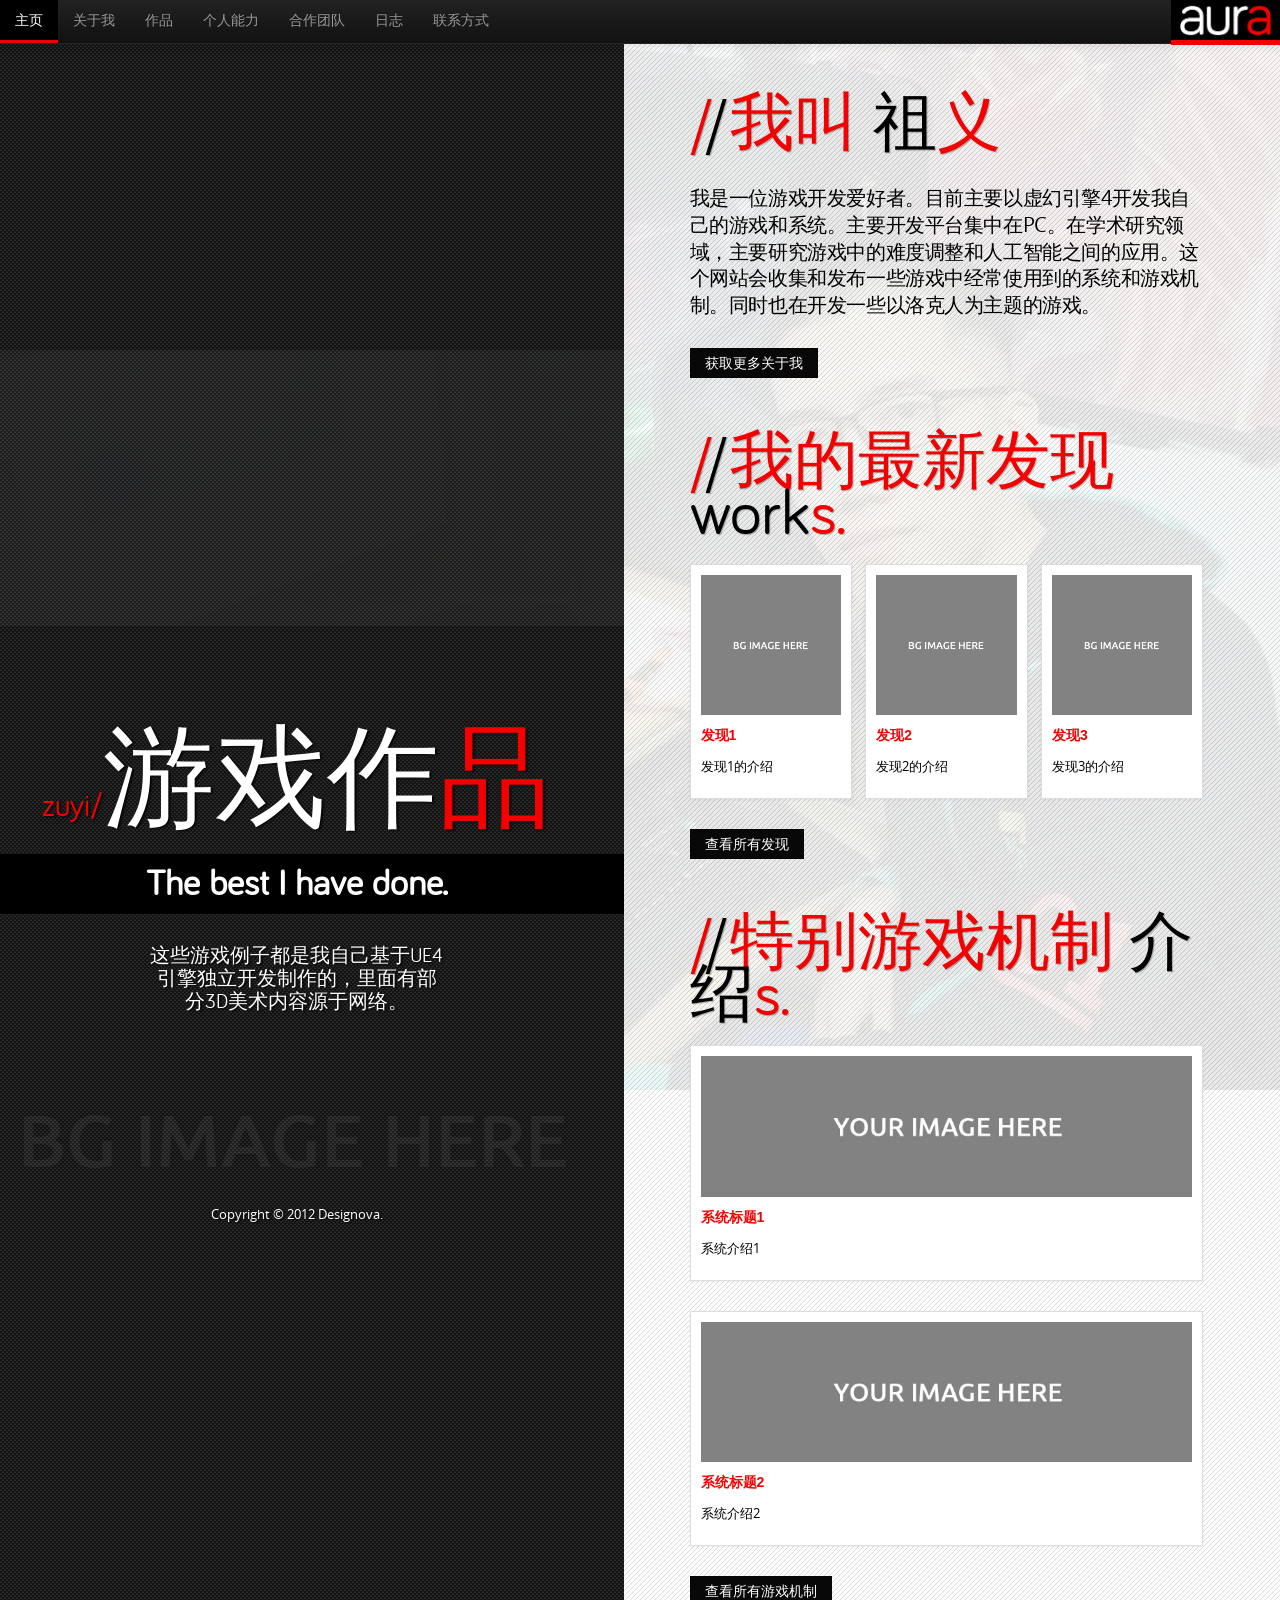
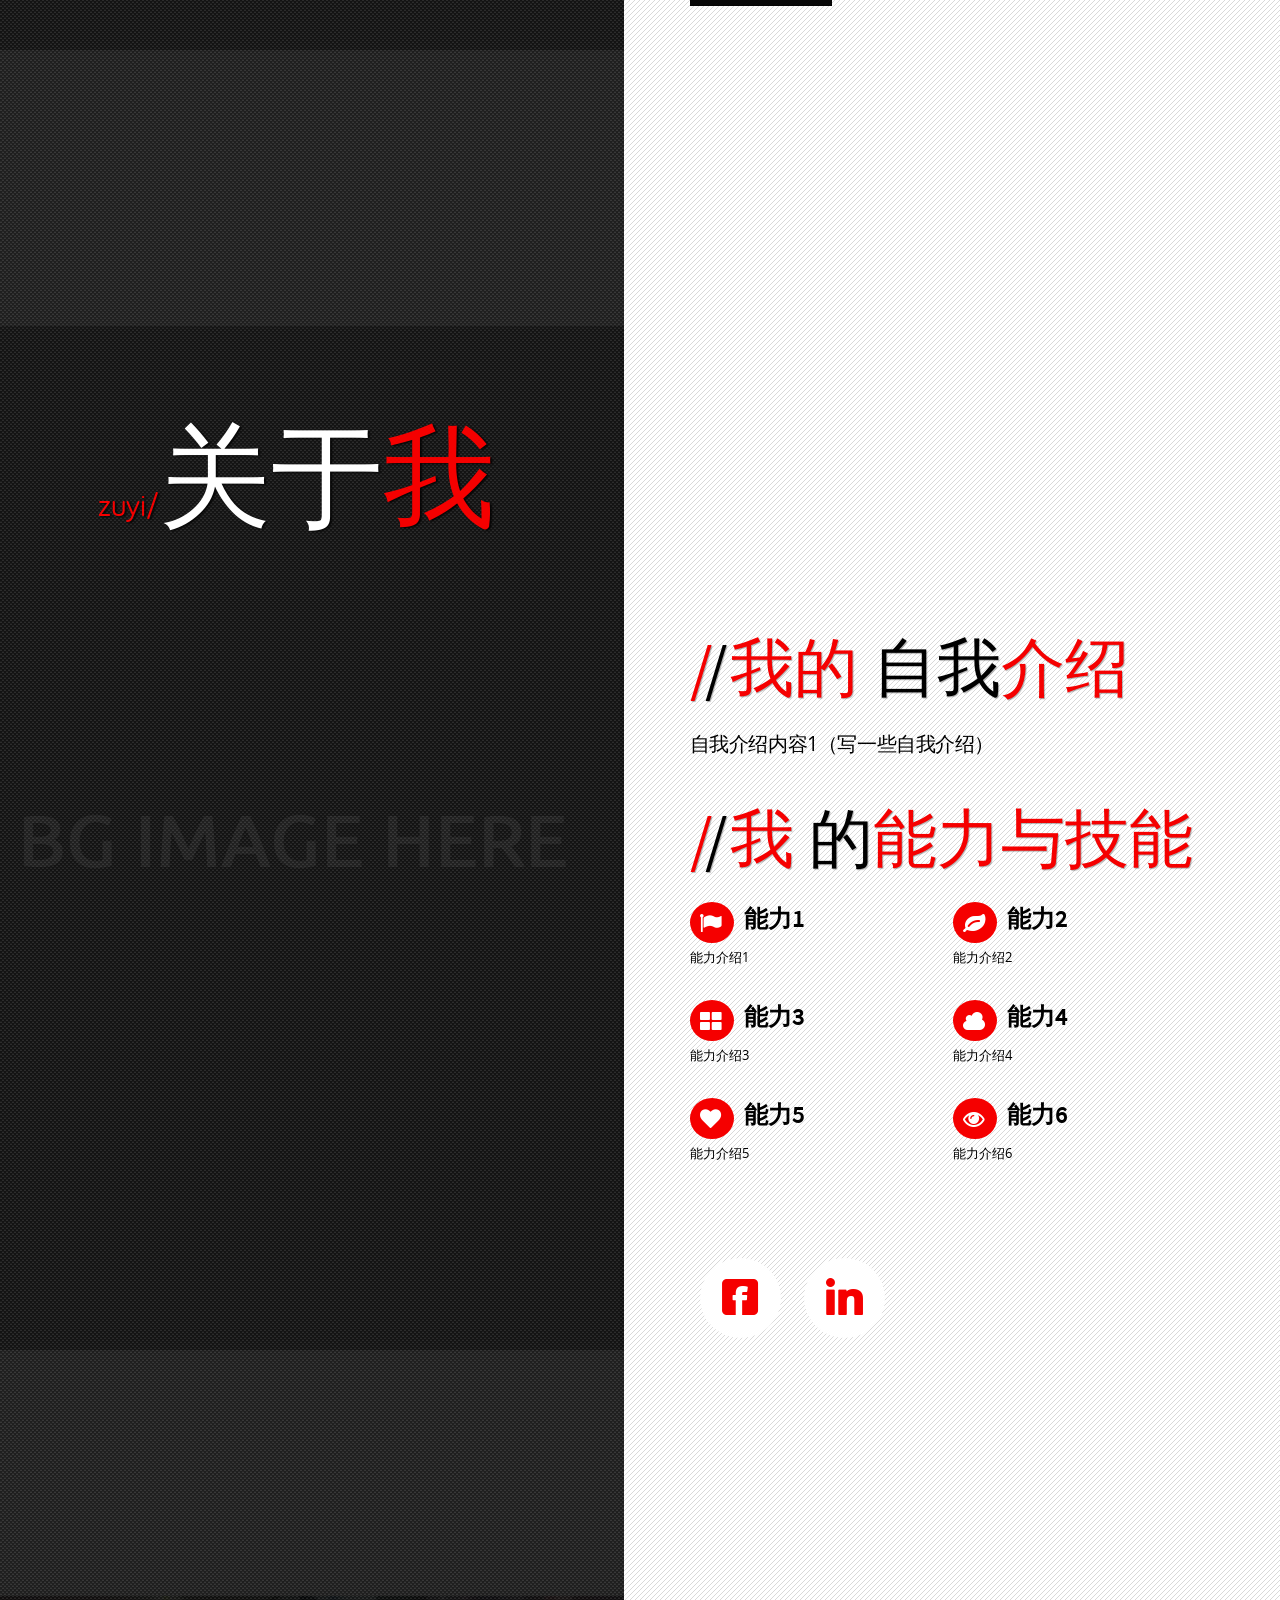
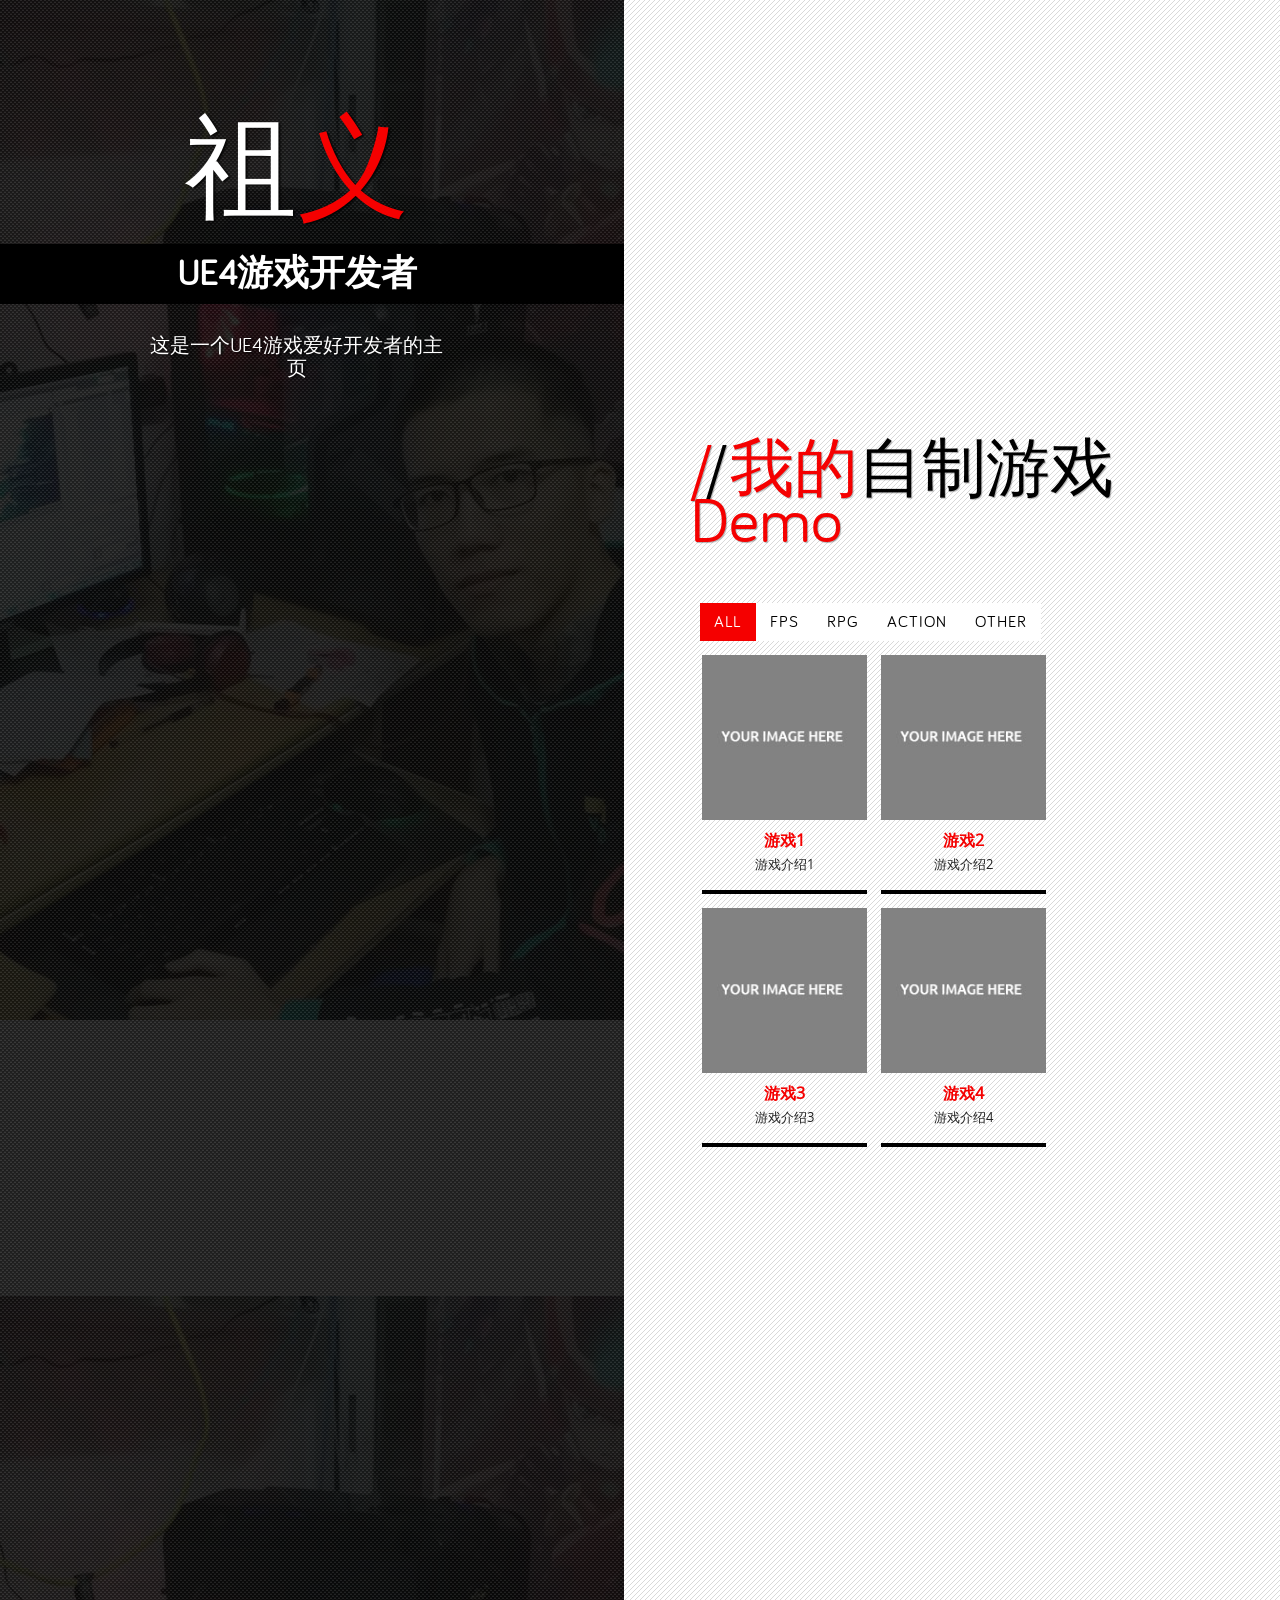
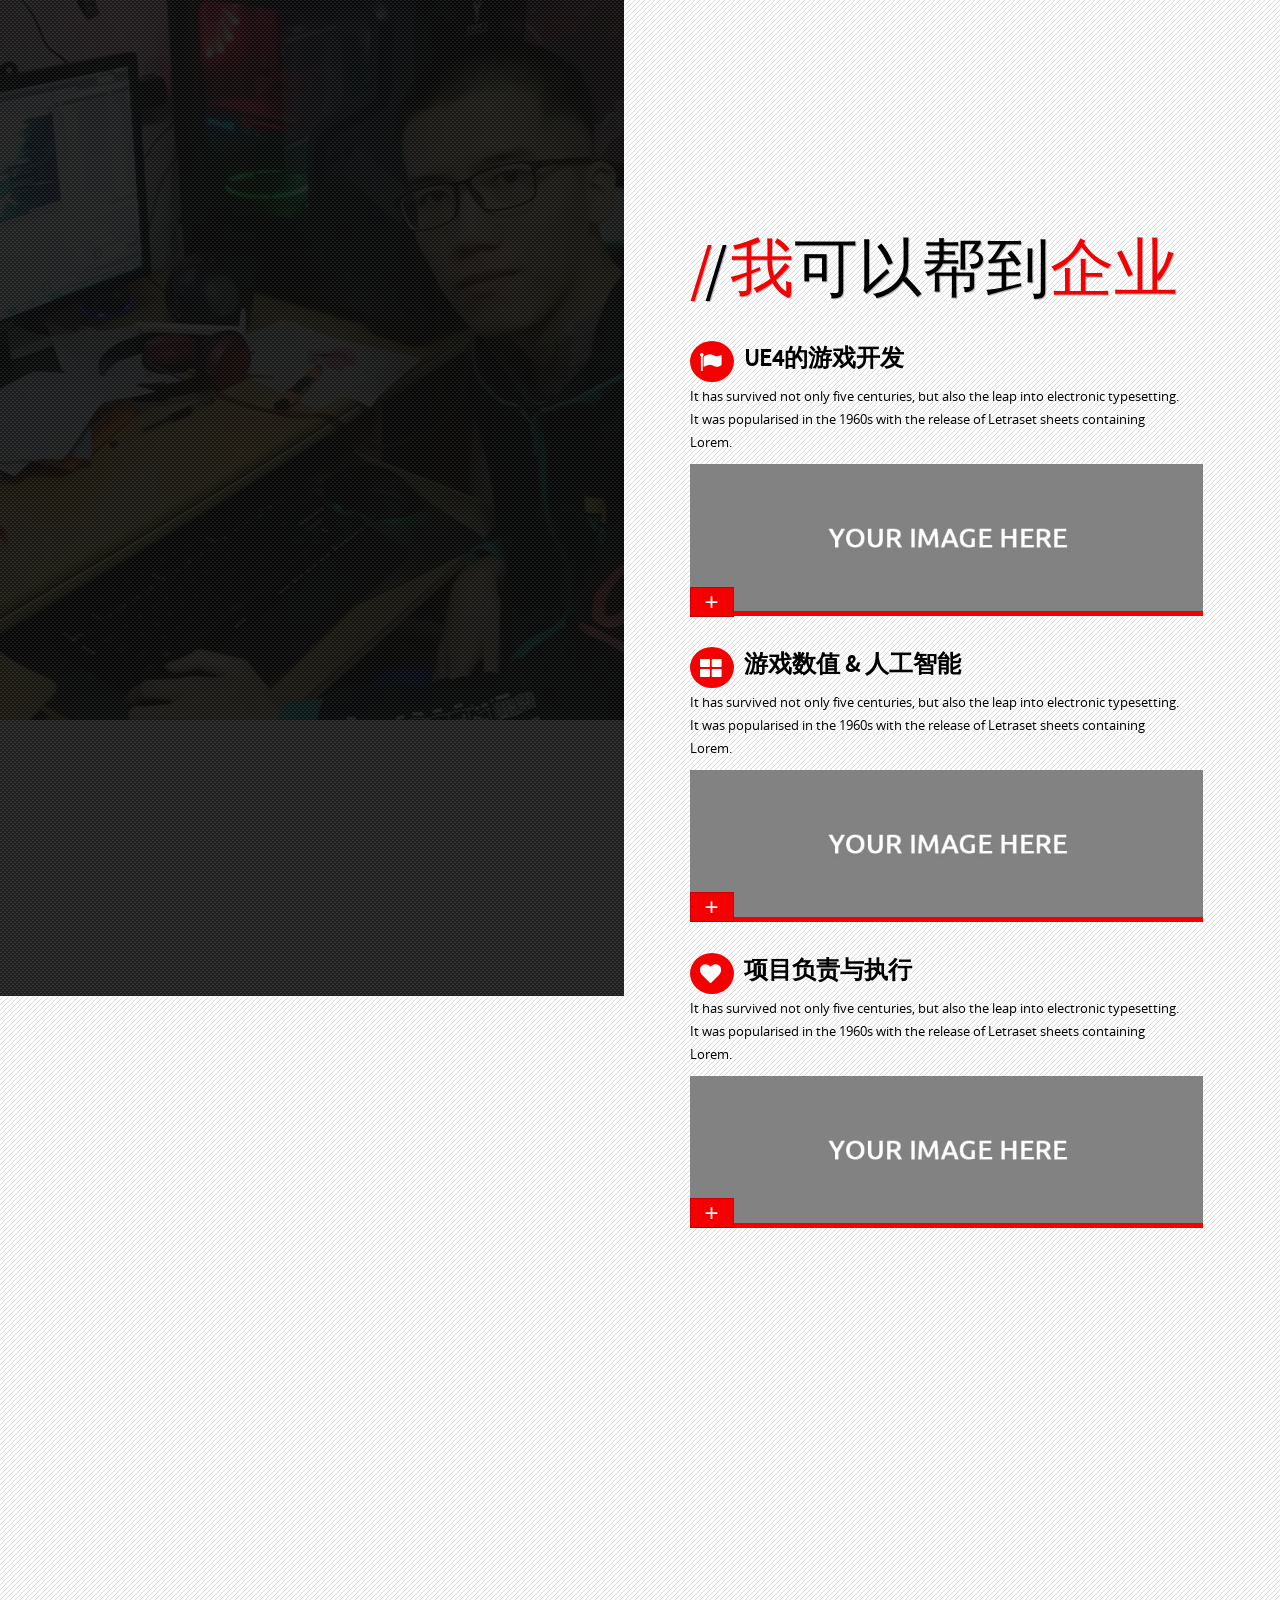
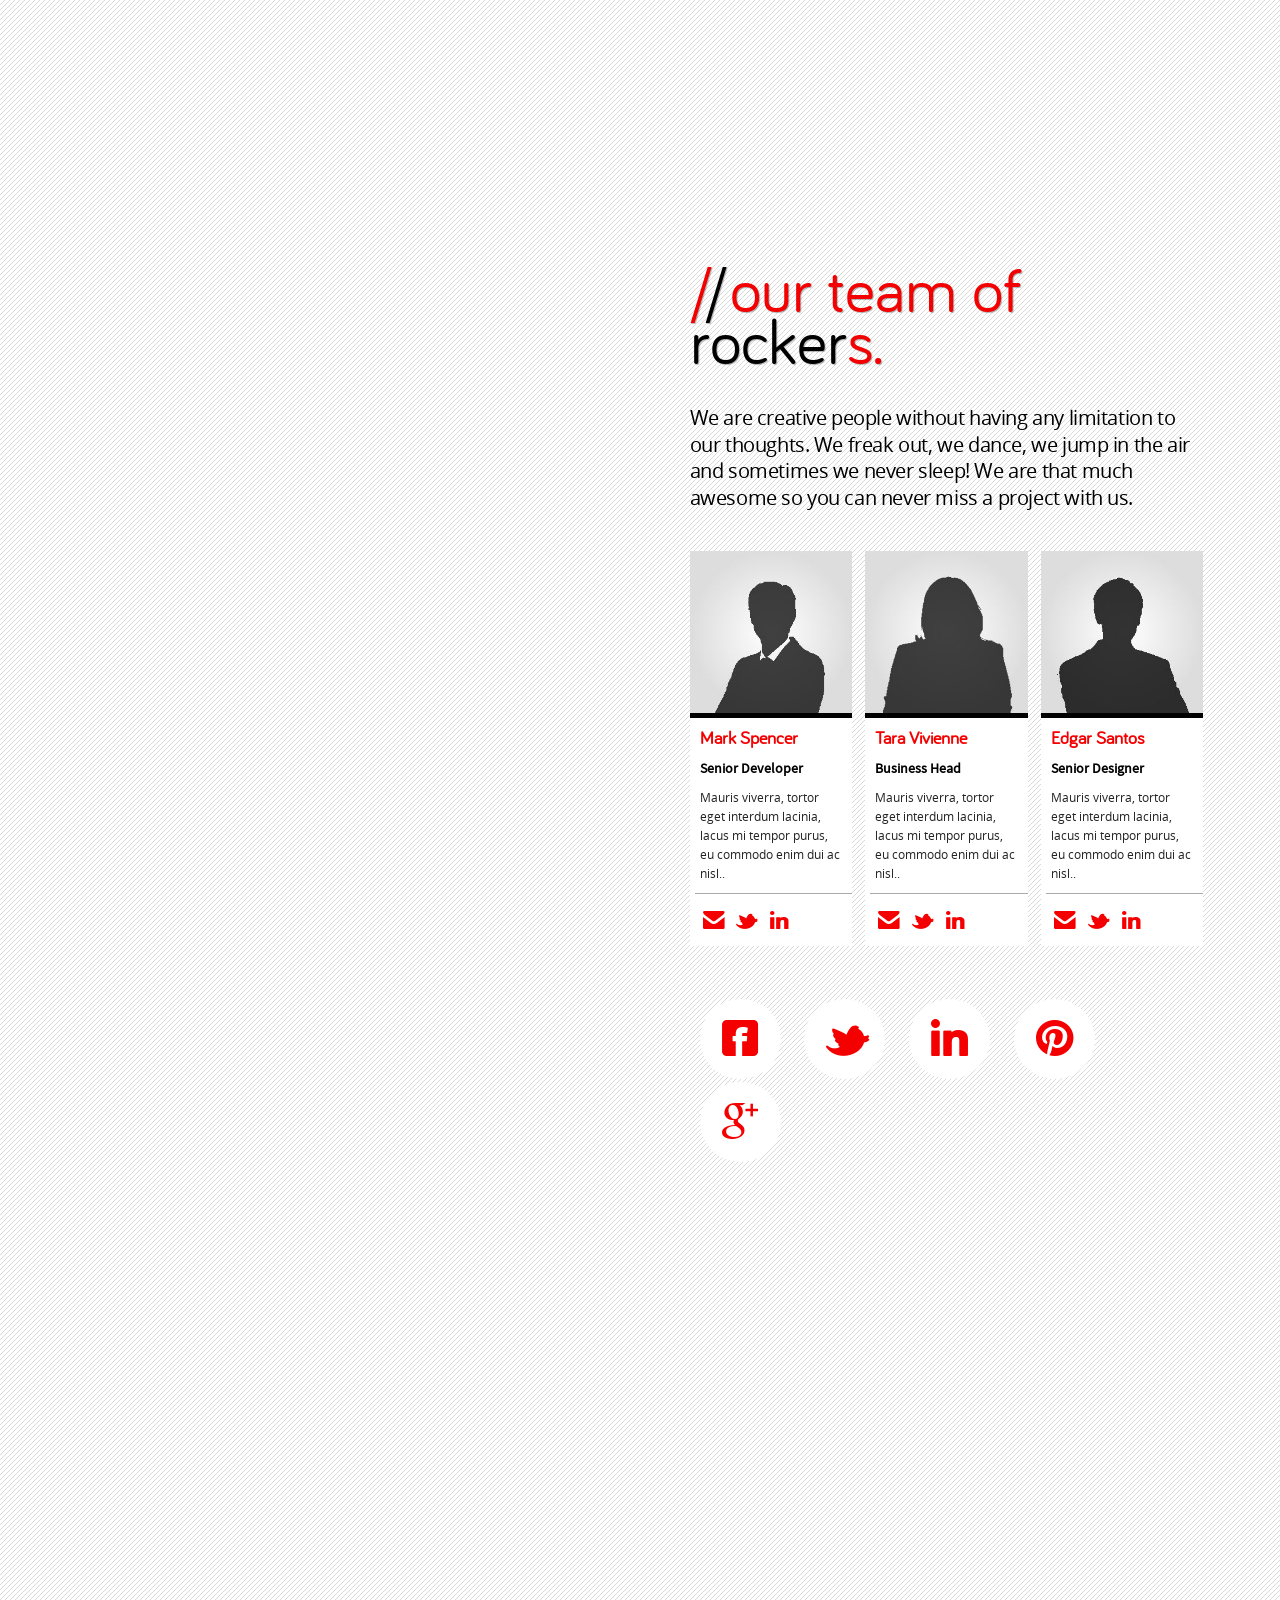
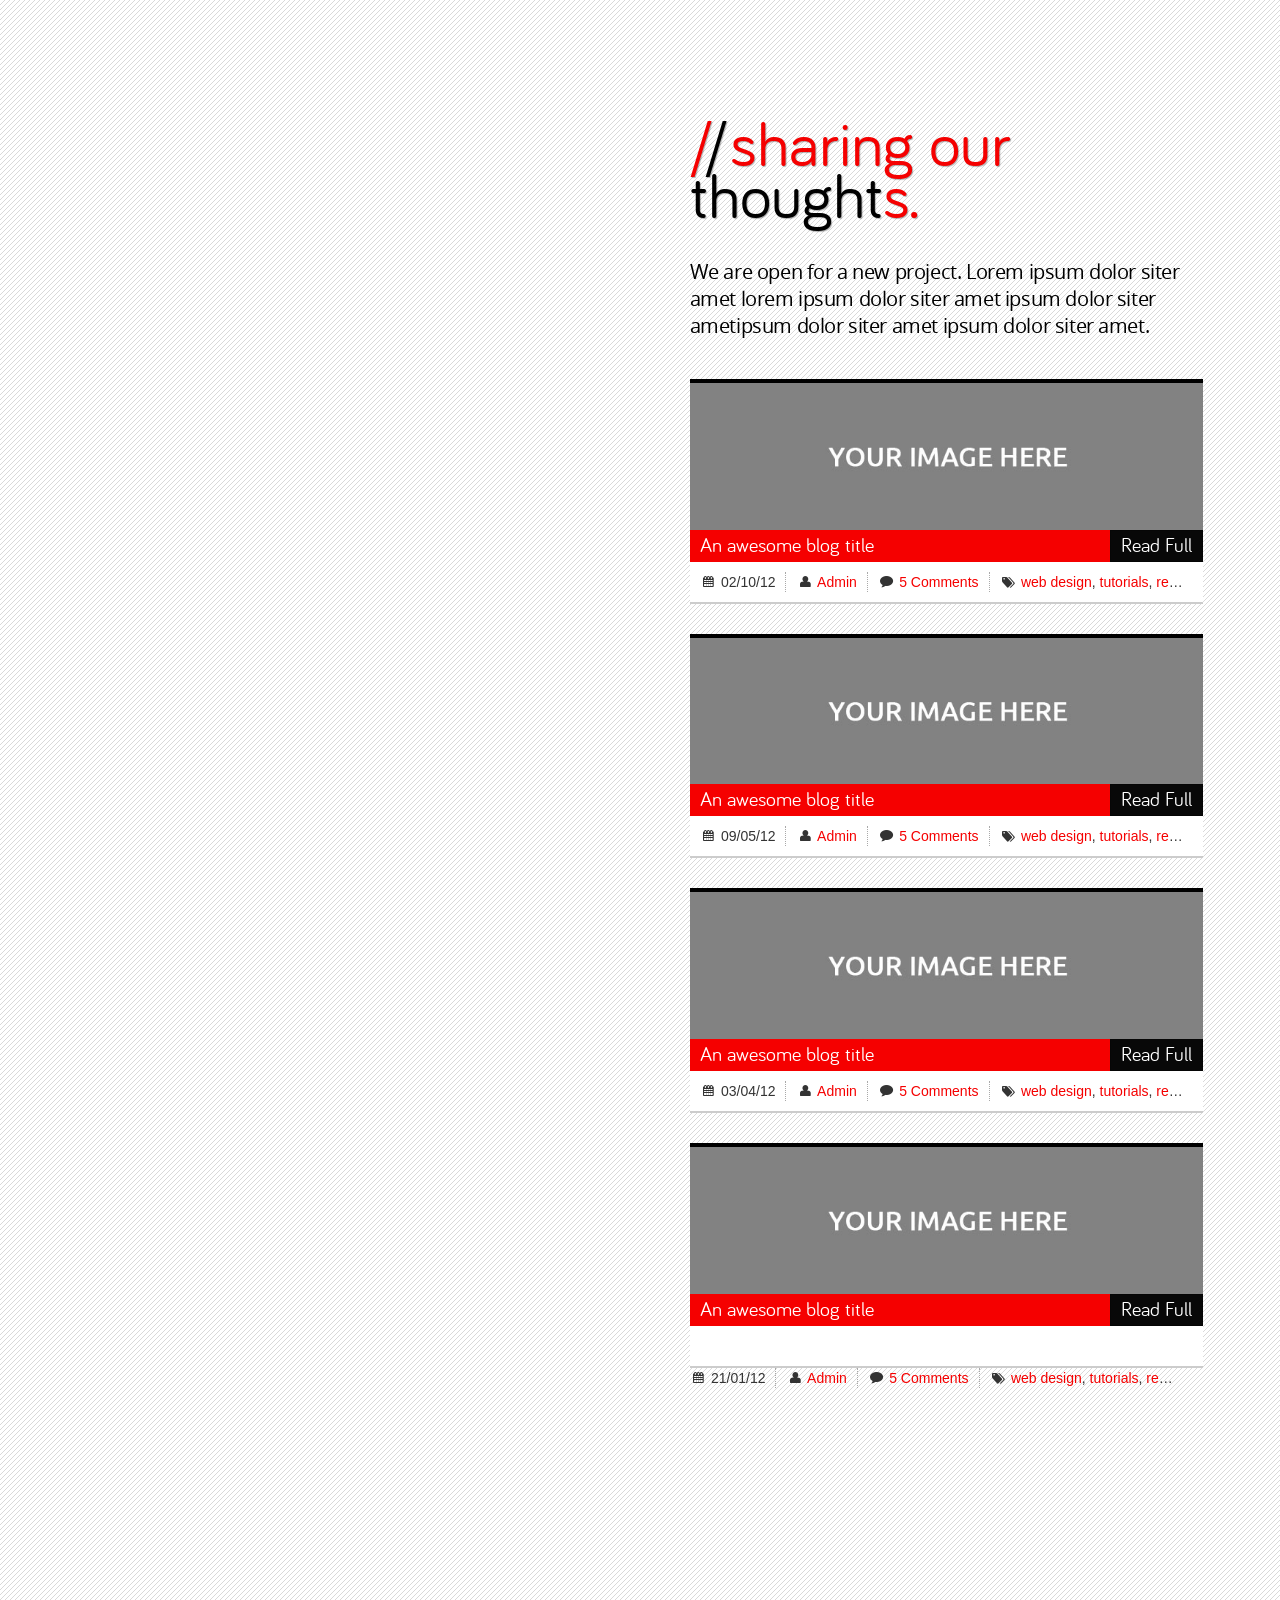
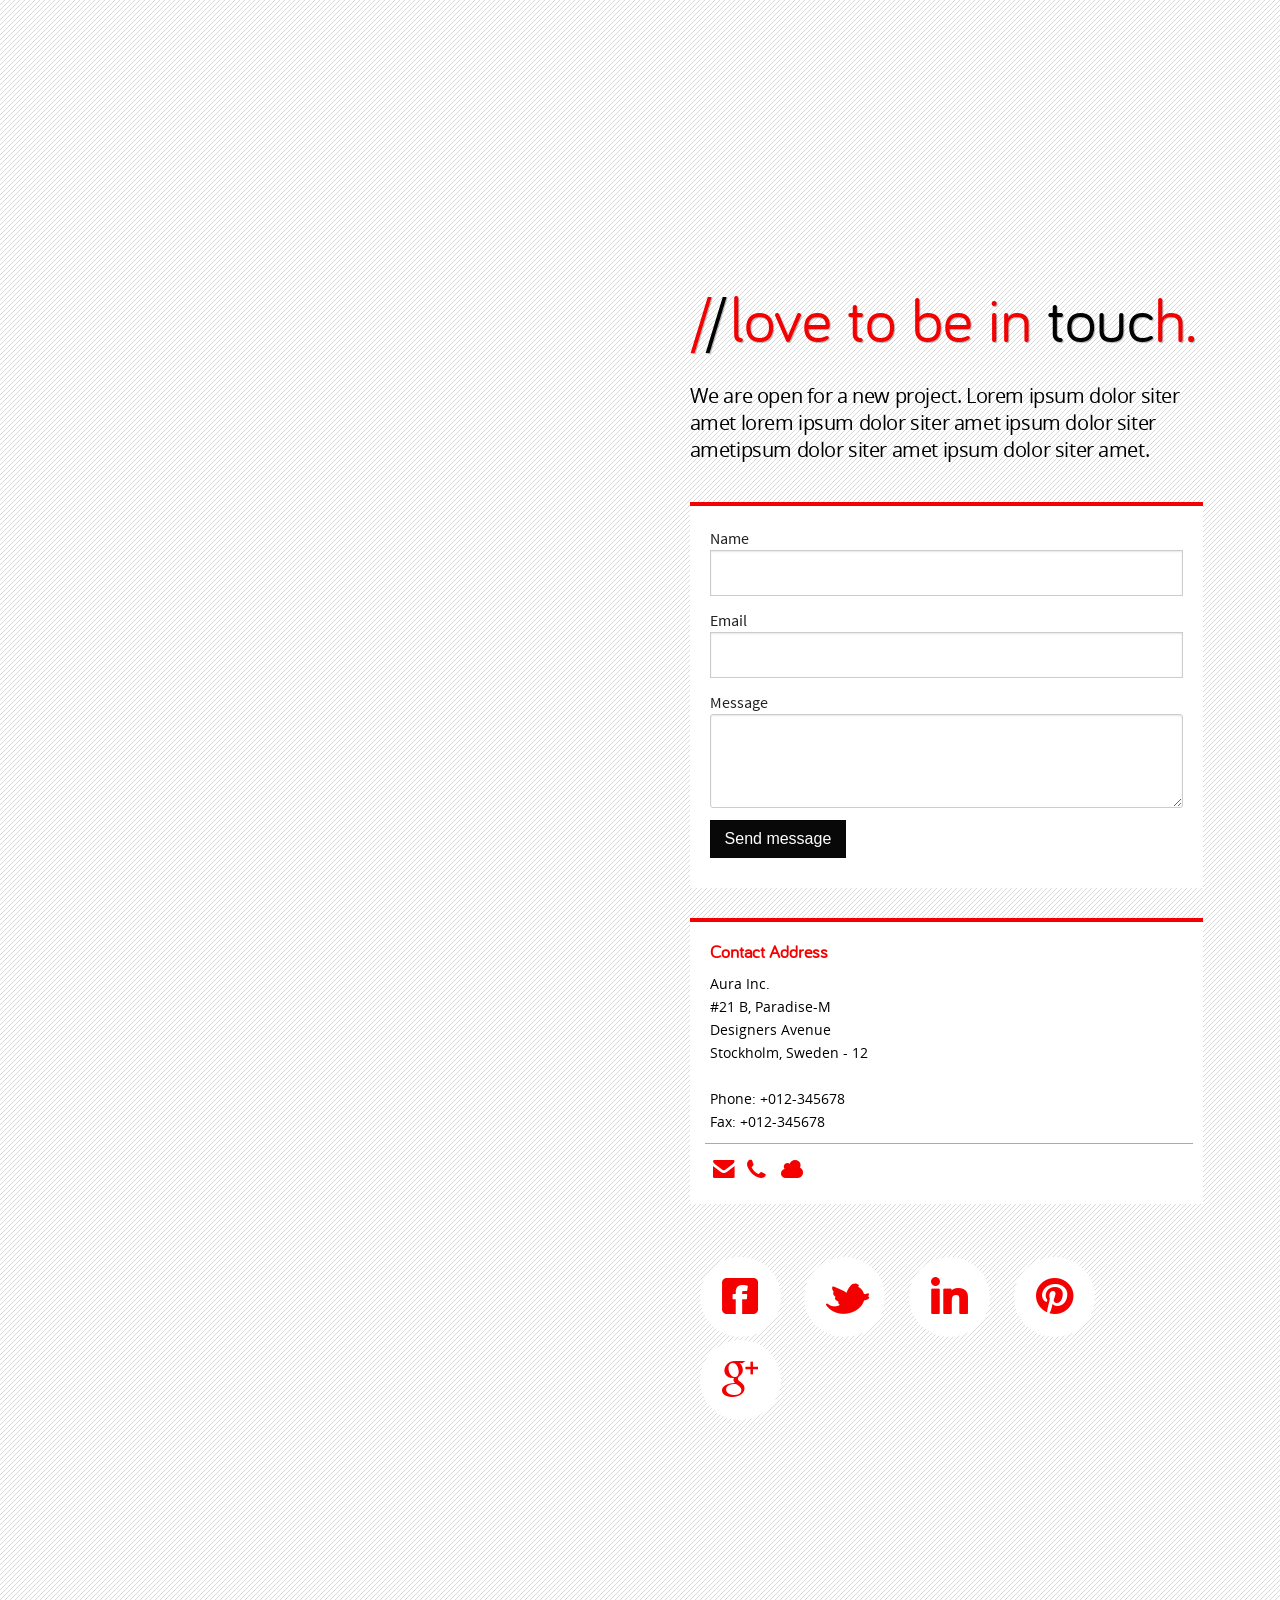
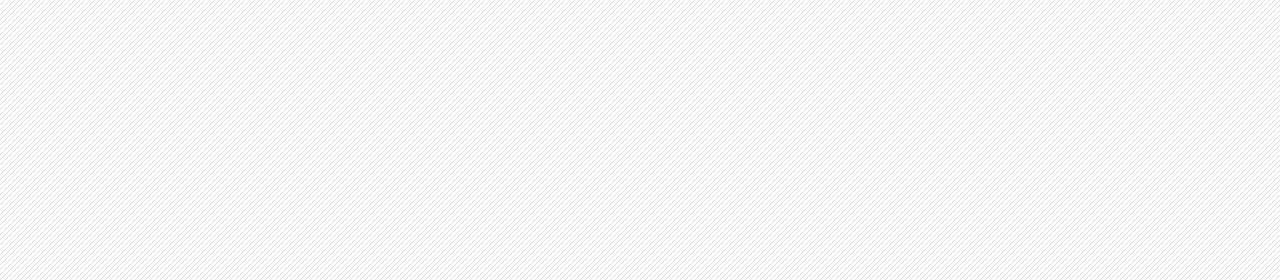
==== index.html @ e1daddf5 "add website" ====
<!DOCTYPE html>
<html lang="en">
  <head>
    <meta charset="utf-8">
    <title> 祖义个人网站 </title>
    <meta name="viewport" content="width=device-width, initial-scale=1.0">
    <meta name="description" content="a personal webpage based on HTML5">
    <meta name="keywords" content="CV, GameDesgin, zuyi, UE4, HTML5">
    <meta name="author" content="ZUYI Present">

    <!-- Le styles -->
    <link href="assets/css/bootstrap.css" rel="stylesheet">
    <style type="text/css">
      .sidebar-nav {
        padding: 9px 0;
      }
      .collapse-inner {
        list-style: none !important;
        margin: 0px !important;
        }
        .collapse-inner li{
            background: #fff;
            color: #000;
            border-bottom: solid 1px #ccc;
            padding: 3px 6px;
        }
        .promo-home{
            margin-top: -30px !important;
        }
    </style>
    <link href="assets/css/bootstrap-responsive.css" rel="stylesheet">
    <link href="assets/css/extension.css" rel="stylesheet">
    <link href="assets/css/typography.css" rel="stylesheet">
    <link href="assets/css/fonts/fontawesome/css/font-awesome.css" rel="stylesheet" >
    <link href="assets/css/prettyPhoto.css" rel="stylesheet">
    <link href="assets/css/style.css" rel="stylesheet">
    <link href="assets/css/responsive.css" rel="stylesheet">

    <!-- Le HTML5 shim, for IE6-8 support of HTML5 elements -->
    <!--[if lt IE 9]>
      <script src="http://html5shim.googlecode.com/svn/trunk/html5.js"></script>
    <![endif]-->

    <!-- Le fav and touch icons -->
    <link rel="shortcut icon" href="assets/ico/favicon.ico">
    <link rel="apple-touch-icon-precomposed" sizes="144x144" href="assets/ico/apple-touch-icon-144-precomposed.png">
    <link rel="apple-touch-icon-precomposed" sizes="114x114" href="assets/ico/apple-touch-icon-114-precomposed.png">
    <link rel="apple-touch-icon-precomposed" sizes="72x72" href="assets/ico/apple-touch-icon-72-precomposed.png">
    <link rel="apple-touch-icon-precomposed" href="assets/ico/apple-touch-icon-57-precomposed.png">

    
    


  </head>

  <body>

  <section id="master-wrapper">
  
    
    <div class="navbar navbar-inverse navbar-fixed-top">
      <div class="navbar-inner">
        <div class="container-fluid">
          <a class="btn btn-navbar" data-toggle="collapse" data-target=".nav-collapse">
            <span class="icon-bar"></span>
            <span class="icon-bar"></span>
            <span class="icon-bar"></span>
          </a>
          <div class="nav-collapse collapse">
            <ul id="main-nav" class="nav">
              <li id="nav-home" class="main-link active"><a class="scrollme" href="#home">主页</a></li>
              <li id="nav-about" class="main-link"><a class="scrollme" href="#about">关于我</a></li>
              <li id="nav-portfolio" class="main-link"><a class="scrollme" href="#portfolio">作品</a></li>
              <li id="nav-services" class="main-link"><a class="scrollme" href="#services">个人能力</a></li>
              <li id="nav-team" class="main-link"><a class="scrollme" href="#team">合作团队</a></li>
              <li id="nav-blog" class="main-link"><a class="scrollme" href="#blog">日志</a></li>
              <li id="nav-contact" class="main-link"><a class="scrollme" href="#contact">联系方式</a></li>
            </ul>
          </div><!--/.nav-collapse -->
        </div>
    <img alt="aura" title="aura by designova" id="brand" src="assets/img/logo.png"/>
      </div>
      
    </div>

   <!--<div class="copyrights">Collect from <a href="http://www.cssmoban.com/"  title="网站模板">网站模板</a></div> -->
  
    <div class="container-fluid">
      <div class="row-fluid">
        
            
            <header id="left-panel" class="span6 hidden-phone">
            
            	
                <!--Page : starts-->
            	<section id="left-contact" class="page-left dark">
            	<div class="row">
                	<article class="promo promo-contact span12 align-center add-top-main">
                    <h2 class="title-sub">我的/<span class="title">联系方</span><span class="title-highlight">式</span></h2>
                    <!--<h1 class="main-heading">let's talk about goodness</h1>
                    <p class="add-top main-heading">
						We are aura, the creative agency that stands out from the crowd. Lorem ipsum dolor siter amet mundium corpes illon tolves lorem ipsum dolor
						</p>
					<p class="copyright">Copyright &copy; 2012 Designova.</p>-->
                	</article>
                </div>
                </section>
                <!--Page : ends-->


                <!--Page : starts-->
				
                <section id="left-blog" class="page-left dark">
                <div class="row">
                    <article class="promo promo-blog span12 align-center add-top-main">
                    <h2 class="title-sub">我的/<span class="title">更新</span><span class="title-highlight">日志</span></h2>
                    <!--<h1 class="main-heading">the thoughts at aura</h1>
						                    
						<p class="add-top main-heading">We are aura, the creative agency that stands out from the crowd. Lorem ipsum dolor siter amet mundium corpes illon tolves lorem ipsum dolor.</p>
						
						<p class="copyright">Copyright &copy; 2012 Designova.More Templates <a href="http://www.cssmoban.com/" target="_blank" title="模板之家">模板之家</a> - Collect from <a href="http://www.cssmoban.com/" title="网页模板" target="_blank">网页模板</a></p>
						
                    </article>-->
                </div>
                </section>
                <!--Page : ends-->
                
              
                <!--Page : starts-->
				
            	<section id="left-team" class="page-left dark">
            	<div class="row">
                	<article class="promo promo-team span12 align-center add-top-main">
                    <h2 class="title-sub">我的/<span class="title">技术</span><span class="title-highlight">帮手</span></h2>
                    
					<h1 class="main-heading">取长补短</h1>
                    <p class="add-top main-heading">我也不是各方面项项全能。在美术,音频和其他语言的编程也需要在这方面有天赋的朋友来支持我。</p><p class="copyright">Copyright &copy; 2012 Designova.</p>
					
                	</article>
                </div>
                </section>
				
                <!--Page : ends-->
                
                <!--Page : starts-->
            	<section id="left-services" class="page-left dark">
            	<div class="row">
                	<article class="promo promo-services span12 align-center add-top-main">
                    <h2 class="title-sub">我的/<span class="title">个人能力</span>
						
					<span class="title-highlight">s</span></h2>
						<!--
                    <h1 class="main-heading">The best we can offer</h1>
                    <p class="add-top main-heading">We are aura, the creative agency that stands out from the crowd. Lorem ipsum dolor siter amet mundium corpes illon tolves lorem ipsum dolor.</p><p class="copyright">Copyright &copy; 2012 Designova.</p>
						-->
                	</article>
                </div>
                </section>
                <!--Page : ends-->
                
                
                <!--Page : starts-->
            	<section id="left-portfolio" class="page-left dark">
            	<div class="row">
                	<article class="promo promo-portfolio span12 align-center add-top-main">
                    <h2 class="title-sub">zuyi/<span class="title">游戏作</span><span class="title-highlight">品</span></h2>
                    <h1 class="main-heading">The best I have done.</h1>
                    <p class="add-top main-heading">这些游戏例子都是我自己基于UE4引擎独立开发制作的，里面有部分3D美术内容源于网络。</p><p class="copyright">Copyright &copy; 2012 Designova.</p>
                	</article>
                </div>
                </section>
                <!--Page : ends-->
                
                
                <!--Page : starts-->
            	<section id="left-about" class="page-left dark">
            	<div class="row">
                	<article class="promo promo-about span12 align-center add-top-main">
                    <h2 class="title-sub">zuyi/<span class="title">关于</span><span class="title-highlight">我</span></h2>
						<!--
                    <h1 class="main-heading">A story of awesomeness!</h1>
                    <p class="add-top main-heading">We are aura, the creative agency that stands out from the crowd. Lorem ipsum dolor siter amet mundium corpes illon tolves lorem ipsum dolor.</p><p class="copyright">Copyright &copy; 2012 Designova.</p>
						-->
                	</article>
                </div>
                </section>
                <!--Page : ends-->
                
                <!--Page : starts-->
            	<section id="left-home" class="page-left dark">
            	<div class="row">
                	<article class="promo promo-home span12 align-center ">
                    <h2 class="title add-top-main-alt">祖<span class="title-highlight">义</span></h2>
                    <h1 class="main-heading">UE4游戏开发者</h1>
                    <p class="add-top main-heading">这是一个UE4游戏爱好开发者的主页</p>
					<!--<p class="copyright">Copyright &copy; 2012 Designova.</p>-->
                	</article>
                </div>
                </section>
                <!--Page : ends-->


                <!--Page : starts-->
                <section class="page-left dark">
                <div class="row">
                    <article class="promo promo-home span12 align-center ">
                    <p class="add-top main-heading">&nbsp;</p>
                    </article>
                </div>
                </section>
                <!--Page : ends-->
                
                
  			</header>
            
            <section id="right-panel" class="span6 offset5 pad-left-extra remove-pad-on-phone">
           		
                
                <!--Page-->
            	<section id="home" class="page-right">
            	<div class="row">
                	<!--span12 starts-->
                	<article class="span10 align-center pad-top offset2 remove-offset-on-phone">
                    
                    	<!--outer row : starts-->
                    	<div class="row pad-top-extra">
                        	
                            <!--block : starts-->
                            <article class="align-left block add-bottom-extra">
                            <h1 class="in-main-heading color-high text-shadow-white">
                            <span class="iconize color-high">/</span>
                            <span class="iconize color-dark">/</span>
                            <span class="big-one add-left-half">我叫 <span class="color-dark">祖</span>义</span> 
                            </h1>
                            <h3 class="in-sub-heading add-top add-bottom color-dark">
                            我是一位游戏开发爱好者。目前主要以虚幻引擎4开发我自己的游戏和系统。主要开发平台集中在PC。在学术研究领域，主要研究游戏中的难度调整和人工智能之间的应用。这个网站会收集和发布一些游戏中经常使用到的系统和游戏机制。同时也在开发一些以洛克人为主题的游戏。
                            </h3>
                            <a class="scrollme btn btn-aura-dark" href="#about">获取更多关于我</a>
                            </article>
                            <!--block : ends-->
                            
                            <!--block : starts-->
                            <article class="align-left block add-bottom-extra">
                            <h1 class="in-main-heading color-high text-shadow-white">
                            <span class="iconize color-high">/</span>
                            <span class="iconize color-dark">/</span>
                            <span class="big-one add-left-half">我的最新发现 <span class="color-dark">work</span>s.</span> 
                            </h1>
                            <div class="row pad-left-medium pad-top-half add-bottom remove-pad-on-phone">
                            
                            	<article class="span4 home-inner-block thumbnail">
                                <a class="scrollme" href="#works">
                                <img  alt="aura" title="aura by designova" src="assets/img/discovery/01.jpg"/>
                                <h5>发现1</h5>
                                <p class="small-para">发现1的介绍</p>
                                </a>
                                </article>
                                
                                <article class="span4 home-inner-block thumbnail">
                                <a class="scrollme" href="#works">
                                <img  alt="aura" title="aura by designova" src="assets/img/discovery/02.jpg"/>
                                <h5>发现2</h5>
                                <p class="small-para">发现2的介绍</p>
                                </a>
                                </article>
                                
                                <article class="span4 home-inner-block thumbnail">
                                <a class="scrollme" href="#works">
                                <img  alt="aura" title="aura by designova" src="assets/img/discovery/03.jpg"/>
                                <h5>发现3</h5>
                                <p class="small-para">发现3的介绍</p>
                                </a>
                                </article>
                                
                            </div>
                            <a class="scrollme btn btn-aura-dark" href="#portfolio">查看所有发现</a>
                            </article>
                            <!--block : ends-->
                            
                            <!--block : starts-->
                            <article class="align-left block add-bottom-extra">
                            <h1 class="in-main-heading color-high text-shadow-white">
                            <span class="iconize color-high">/</span>
                            <span class="iconize color-dark">/</span>
                            <span class="big-one add-left-half">特别游戏机制 <span class="color-dark">介绍</span>s.</span> 
                            </h1>
                            <div class="row pad-left-medium pad-top-half add-bottom-half remove-pad-on-phone">
                            
                            	<div class="row pad-left-medium add-bottom remove-pad-on-phone">
                            	<article class="span12 home-inner-block thumbnail">
                                <a class="scrollme" href="#works">
                                <img  alt="aura" title="aura by designova" src="assets/img/posts/01.jpg"/>
                                <h5>系统标题1</h5>
                                <p class="small-para">系统介绍1</p>
                                </a>
                                </article>
                                </div>
                                
                                <div class="row pad-left-medium remove-pad-on-phone">
                                <article class="span12 home-inner-block thumbnail add-bottom">
                                <a class="scrollme" href="#works">
                                <img  alt="aura" title="aura by designova" src="assets/img/posts/03.jpg"/>
                                <h5>系统标题2</h5>
                                <p class="small-para">系统介绍2</p>
                                </a>
                                </article>
                            	<a class="scrollme btn btn-aura-dark" href="#blog">查看所有游戏机制</a>
                                </div>
                                
                                
                            </div>
                            </article>
                            <!--block : ends-->
                            
                            <!--block : starts-->
                            <article class="align-left block add-bottom-extra">
                            <div class="row pad-left-medium pad-top-half add-bottom remove-pad-on-phone">
                            
                            	<nav class="promo-social pad-top-half align-left">
                                   <!-- <a href="#"><i class="icon-facebook-sign"></i></a>
                                    <a href="#"><i class="icon-twitter"></i></a>
                                    <a href="#"><i class="icon-linkedin"></i></a>
                                    <a href="#"><i class="icon-pinterest"></i></a>
                                    <a href="#"><i class="icon-google-plus"></i></a>-->
                                </nav>
                                
                            </div>
                        	</article>
                            <!--block : ends-->
                            
                         </div>
                         <!--outer row : ends-->
                        
                	</article>
                    <!--span12 ends-->
                </div>
                </section>
                <!--Page-->
                
                
                
                
                
                <!--Page-->
            	<section id="about" class="page-right">
            	<div class="row">
                	<!--span12 starts-->
                	<article class="span10 align-center pad-top offset2 remove-offset-on-phone">
                    
                    	<!--outer row : starts-->
                    	<div class="row pad-top-extra">
                        	
                            <!--block : starts-->
                            <article class="align-left block add-bottom-extra">
                            <h1 class="in-main-heading color-high text-shadow-white">
                            <span class="iconize color-high">/</span>
                            <span class="iconize color-dark">/</span>
                            <span class="big-one add-left-half">我的 <span class="color-dark">自我</span>介绍</span> 
                            </h1>
                            <h3 class="in-sub-heading add-top add-bottom-half color-dark">
                            自我介绍内容1（写一些自我介绍）
                            </h3>
                            </article>
                            <!--block : ends-->
                            
                            <!--block : starts-->
                            <article class="align-left block add-bottom-extra">
                            <h1 class="in-main-heading color-high text-shadow-white">
                            <span class="iconize color-high">/</span>
                            <span class="iconize color-dark">/</span>
                            <span class="big-one add-left-half">我 <span class="color-dark">的</span>能力与技能</span> 
                            </h1>
                            <div class="row pad-left-medium pad-top-half remove-pad-on-phone">
                            
                            	<article class="span6 add-top-half">
                                    <i class="icon-flag features-thumb pull-left add-right-half"></i>
                                    <h3 class="text-shadow-off common-subheading color-dark icon-heading">能力1</h3>
                                    <p class="text-shadow-off pad-right add-top small-para">能力介绍1</p>
                                </article>
                                
                                
                                <article class="span6 add-top-half">
                                    <i class="icon-leaf features-thumb pull-left add-right-half"></i>
                                    <h3 class="text-shadow-off common-subheading color-dark icon-heading">能力2</h3>
                                    <p class="text-shadow-off pad-right add-top small-para">能力介绍2</p>
                                </article>
                                
                            </div>
                            
                            <div class="row pad-left-medium pad-top-half remove-pad-on-phone">
                            
                            	<article class="span6 add-top-half">
                                    <i class="icon-th-large features-thumb pull-left add-right-half"></i>
                                    <h3 class="text-shadow-off common-subheading color-dark icon-heading">能力3</h3>
                                    <p class="text-shadow-off pad-right add-top small-para">能力介绍3</p>
                                </article>
                                
                                
                                <article class="span6 add-top-half">
                                    <i class="icon-cloud features-thumb pull-left add-right-half"></i>
                                    <h3 class="text-shadow-off common-subheading color-dark icon-heading">能力4</h3>
                                    <p class="text-shadow-off pad-right add-top small-para">能力介绍4</p>
                                </article>
                                
                            </div>
                            
                            <div class="row pad-left-medium pad-top-half add-bottom remove-pad-on-phone">
                            
                            	<article class="span6 add-top-half">
                                    <i class="icon-heart features-thumb pull-left add-right-half"></i>
                                    <h3 class="text-shadow-off common-subheading color-dark icon-heading">能力5</h3>
                                    <p class="text-shadow-off pad-right add-top small-para">能力介绍5</p>
                                </article>
                                
                                
                                <article class="span6 add-top-half">
                                    <i class="icon-eye-open features-thumb pull-left add-right-half"></i>
                                    <h3 class="text-shadow-off common-subheading color-dark icon-heading">能力6</h3>
                                    <p class="text-shadow-off pad-right add-top small-para">能力介绍6</p>
                                </article>
                                
                            </div>
                            </article>
                            <!--block : ends-->
                            
                            
                            
                            <!--block : starts-->
                            <article class="align-left block add-bottom-extra">
                            <div class="row pad-left-medium pad-top-half add-bottom remove-pad-on-phone">
                            
                            	<nav class="promo-social pad-top-half align-left">
                                    <a href="#"><i class="icon-facebook-sign"></i></a>
                                    <!--<a href="#"><i class="icon-twitter"></i></a>-->
                                    <a href="#"><i class="icon-linkedin"></i></a>
                                    <!--<a href="#"><i class="icon-pinterest"></i></a>-->
                                    <!--<a href="#"><i class="icon-google-plus"></i></a>-->
                                </nav>
                                
                            </div>
                        	</article>
                            <!--block : ends-->
                            
                         </div>
                         <!--outer row : ends-->
                        
                	</article>
                    <!--span12 ends-->
                </div>
                </section>
                <!--Page-->
                
                
                
                
                
                
                <!--Page-->
            	<section id="portfolio" class="page-right">
            	<div class="row">
                	<!--span12 starts-->
                	<article class="span10 align-center pad-top offset2 remove-offset-on-phone">
                    
                    	<!--outer row : starts-->
                    	<div class="row pad-top-extra">
                        	
                            <!--block : starts-->
                            <article class="align-left block add-bottom-extra">
                            <h1 class="in-main-heading color-high text-shadow-white">
                            <span class="iconize color-high">/</span>
                            <span class="iconize color-dark">/</span>
                            <span class="big-one add-left-half">我的<span class="color-dark">自制游戏</span>Demo</span> 
                            </h1>
                            
                            </article>
                            <!--block : ends-->
                            
                            
                            
                            <div class="row pad-left-medium remove-pad-on-phone">
                            <div class="group">
                                                <ul class="filter group">
                                                    <li class="current all"><a href="#">All</a></li>
                                                    <li class="FPS"><a href="#">FPS</a></li>
                                                    <li class="RPG"><a href="#">RPG</a></li>
                                                    <li class="ACTION"><a href="#">ACTION</a></li>
                                                    <li class="OTHER"><a href="#">OTHER</a></li>
                                                </ul>
                                        </div>
                                        <!-- Portfolio Items -->
                                        <ul class="portfolio group">
                                            <li class="item" data-id="id-1" data-type="all FPS">
                                                <a href="images/portfolio/full.jpg" data-gal="prettyPhoto[portfolio]">
                                                <div class="overlay-block"></div>
                                                <img src="images/portfolio/01.jpg" width="173" height="173" alt="Portfolio Image 1" />
                                                    <h5>游戏1</h5>
                                                    <p class="caption">游戏介绍1</p>
                                                </a>
                                            </li>
                                            <li class="item" data-id="id-2" data-type="all RPG">
                                                <a href="images/portfolio/full.jpg" data-gal="prettyPhoto[portfolio]">
                                                <div class="overlay-block"></div>
                                                <img src="images/portfolio/02.jpg" width="173" height="173" alt="Portfolio Image 2" />
                                                    <h5>游戏2</h5>
                                                    <p class="caption">游戏介绍2</p>
                                                </a>
                                            </li>
                                            <li class="item" data-id="id-3" data-type="all ACTION">
                                                <a href="images/portfolio/full.jpg" data-gal="prettyPhoto[portfolio]">
                                                <div class="overlay-block"></div>
                                                <img src="images/portfolio/03.jpg" width="173" height="173" alt="Portfolio Image 3" />
                                                    <h5>游戏3</h5>
                                                    <p class="caption">游戏介绍3</p>
                                                </a>
                                            </li>
                                            <li class="item" data-id="id-4" data-type="all OTHER">
                                                <a href="images/portfolio/full.jpg" data-gal="prettyPhoto[portfolio]">
                                                <div class="overlay-block"></div>
                                                <img src="images/portfolio/04.jpg" width="173" height="173" alt="Portfolio Image 4" />
                                                    <h5>游戏4</h5>
                                                    <p class="caption">游戏介绍4</p>
                                                </a>
                                            </li>
                                            <!--<li class="item" data-id="id-5" data-type="all OTHER">
                                                <a href="images/portfolio/full.jpg" data-gal="prettyPhoto[portfolio]">
                                                <div class="overlay-block"></div>
                                                <img src="images/portfolio/05.jpg" width="173" height="173" alt="Portfolio Image 5" />
                                                    <h5>游戏5</h5>
                                                    <p class="caption">A abstract project description given here</p>
                                                </a>
                                            </li>
                                            <li class="item" data-id="id-6" data-type="all OTHER">
                                                <a href="images/portfolio/full.jpg" data-gal="prettyPhoto[portfolio]">
                                                <div class="overlay-block"></div>
                                                <img src="images/portfolio/06.jpg" width="173" height="173" alt="Portfolio Image 6" />
                                                    <h5>游戏6</h5>
                                                    <p class="caption">A abstract project description given here</p>
                                                </a>
                                            </li>
                                            <li class="item" data-id="id-7" data-type="all OTHER">
                                                <a href="images/portfolio/full.jpg" data-gal="prettyPhoto[portfolio]">
                                                <div class="overlay-block"></div>
                                                <img src="images/portfolio/07.jpg" width="173" height="173" alt="Portfolio Image 7" />
                                                    <h5>游戏7</h5>
                                                    <p class="caption">A abstract project description given here</p>
                                                </a>
                                            </li>
                                            <li class="item" data-id="id-8" data-type="all web">
                                                <a href="images/portfolio/full.jpg" data-gal="prettyPhoto[portfolio]">
                                                <div class="overlay-block"></div>
                                                <img src="images/portfolio/08.jpg" width="173" height="173" alt="Portfolio Image 8" />
                                                    <h5>游戏8</h5>
                                                    <p class="caption">A abstract project description given here</p>
                                                </a>
                                            </li>
                                            <li class="item" data-id="id-9" data-type="all OTHER">
                                                <a href="images/portfolio/full.jpg" data-gal="prettyPhoto[portfolio]">
                                                <div class="overlay-block"></div>
                                                <img src="images/portfolio/09.jpg" width="173" height="173" alt="Portfolio Image 9" />
                                                    <h5>游戏9</h5>
                                                    <p class="caption">A abstract project description given here</p>
                                                </a>
                                            </li>
                                            <li class="item" data-id="id-10" data-type="all OTHER">
                                                <a href="images/portfolio/full.jpg" data-gal="prettyPhoto[portfolio]">
                                                <div class="overlay-block"></div>
                                                <img src="images/portfolio/10.jpg" width="173" height="173" alt="Portfolio Image 10" />
                                                    <h5>游戏10</h5>
                                                    <p class="caption">A abstract project description given here</p>
                                                </a>
                                            </li>
                                            <li class="item" data-id="id-7" data-type="all OTHER">
                                                <a href="images/portfolio/full.jpg" data-gal="prettyPhoto[portfolio]">
                                                <div class="overlay-block"></div>
                                                <img src="images/portfolio/11.jpg" width="173" height="173" alt="Portfolio Image 7" />
                                                    <h5>游戏11</h5>
                                                    <p class="caption">A abstract project description given here</p>
                                                </a>
                                            </li>
                                            <li class="item" data-id="id-8" data-type="all OTHER">
                                                <a href="images/portfolio/full.jpg" data-gal="prettyPhoto[portfolio]">
                                                <div class="overlay-block"></div>
                                                <img src="images/portfolio/12.jpg" width="173" height="173" alt="Portfolio Image 8" />
                                                    <h5>游戏12</h5>
                                                    <p class="caption">A abstract project description given here</p>
                                                </a>
                                            </li>
                                            <li class="item" data-id="id-9" data-type="all OTHER">
                                                <a href="images/portfolio/full.jpg" data-gal="prettyPhoto[portfolio]">
                                                <div class="overlay-block"></div>
                                                <img src="images/portfolio/13.jpg" width="173" height="173" alt="Portfolio Image 9" />
                                                    <h5>游戏13</h5>
                                                    <p class="caption">A abstract project description given here</p>
                                                </a>
                                            </li>
                                            <li class="item" data-id="id-10" data-type="all OTHER">
                                                <a href="images/portfolio/full.jpg" data-gal="prettyPhoto[portfolio]">
                                                <div class="overlay-block"></div>
                                                <img src="images/portfolio/14.jpg" width="173" height="173" alt="Portfolio Image 10" />
                                                    <h5>游戏14</h5>
                                                    <p class="caption">A abstract project description given here</p>
                                                </a>
                                            </li>
                                            <li class="item" data-id="id-9" data-type="all OTHER">
                                                <a href="images/portfolio/full.jpg" data-gal="prettyPhoto[portfolio]">
                                                <div class="overlay-block"></div>
                                                <img src="images/portfolio/15.jpg" width="173" height="173" alt="Portfolio Image 9" />
                                                    <h5>游戏15</h5>
                                                    <p class="caption">A abstract project description given here</p>
                                                </a>
                                            </li>
                                            <li class="item" data-id="id-10" data-type="all OTHER">
                                                <a href="images/portfolio/full.jpg" data-gal="prettyPhoto[portfolio]">
                                                <div class="overlay-block"></div>
                                                <img src="images/portfolio/16.jpg" width="173" height="173" alt="Portfolio Image 10" />
                                                    <h5>游戏16</h5>
                                                    <p class="caption">A abstract project description given here</p>
                                                </a>
                                            </li>-->
                                           
                                        </ul>
                                        <div class="clear-float"></div>
                            
                            </div>
                            
                            <!--block : starts-->
                            <article class="align-left block add-bottom-extra">
                            <div class="row pad-left-medium pad-top-half add-bottom remove-pad-on-phone">
                            
                            	<nav class="promo-social pad-top-half align-left">
                                    <!--<a href="#"><i class="icon-facebook-sign"></i></a>
                                    <a href="#"><i class="icon-twitter"></i></a>
                                    <a href="#"><i class="icon-linkedin"></i></a>
                                    <a href="#"><i class="icon-pinterest"></i></a>
                                    <a href="#"><i class="icon-google-plus"></i></a>-->
                                </nav>
                                
                            </div>
                        	</article>
                            <!--block : ends-->
                                        
                            
                         </div>
                         <!--outer row : ends-->
                        
                	</article>
                    <!--span12 ends-->
                </div>
                </section>
                <!--Page-->
                
                
                <!--Page-->
            	<section id="services" class="page-right">
            	<div class="row">
                	<!--span12 starts-->
                	<article class="span10 align-center pad-top offset2 remove-offset-on-phone">
                    
                    	<!--outer row : starts-->
                    	<div class="row pad-top-extra">
                        	
                            <!--block : starts-->
                            <article class="align-left block add-bottom-extra">
                            <h1 class="in-main-heading color-high text-shadow-white">
                            <span class="iconize color-high">/</span>
                            <span class="iconize color-dark">/</span>
                            <span class="big-one add-left-half">我<span class="color-dark">可以帮到</span>企业</span> 
                            </h1>
                            <div class="row pad-left-medium pad-top remove-pad-on-phone">
                            
                            	<article class="span12 add-top-half">
                                    <i class="icon-flag features-thumb pull-left add-right-half"></i>
                                    <h3 class="text-shadow-off common-subheading color-dark icon-heading">UE4的游戏开发</h3>


                                    <p class="text-shadow-off pad-right add-top small-para">It has survived not only five centuries, 
                                    but also the leap into electronic typesetting. It was popularised in the 1960s 
                                    with the release of Letraset sheets containing Lorem.</p>

                                    <img  alt="aura" title="aura by designova" class="border-bottom-high" src="assets/img/posts/01.jpg"/>

                                    <button type="button" class="btn btn-aura-high notifier pull-top" data-toggle="collapse" data-target="#collapse-one">
                                    +
                                    </button>
                                    <div id="collapse-one" class="collapse out pull-top-medium">
                                        <ul class="collapse-inner">
                                            <li>Responsive HTML5 based front-end Development</li>
                                            <li>Multi layout websites with Twitter Bootstrap Framework</li>
                                            <li>CSS3 Animations with Transitions and Transforms</li>
                                            <li>Interactive websites powered by jQuery</li>
                                        </ul>
                                    </div>

                                </article>
                                
                            </div>
                            
                            <div class="row pad-left-medium pad-top remove-pad-on-phone">
                            
                            	<article class="span12 add-top-half">
                                    <i class="icon-th-large features-thumb pull-left add-right-half"></i>
                                    <h3 class="text-shadow-off common-subheading color-dark icon-heading">游戏数值 &amp; 人工智能</h3>
                                    <p class="text-shadow-off pad-right add-top small-para">It has survived not only five centuries, 
                                    but also the leap into electronic typesetting. It was popularised in the 1960s 
                                    with the release of Letraset sheets containing Lorem.</p>

                                    <img  alt="aura" title="aura by designova" class="border-bottom-high" src="assets/img/posts/02.jpg"/>

                                    <button type="button" class="btn btn-aura-high notifier pull-top" data-toggle="collapse" data-target="#collapse-two">
                                    +
                                    </button>
                                    <div id="collapse-two" class="collapse out pull-top-medium">
                                        <ul class="collapse-inner">
                                            <li>Stunning Designs with Professional Illustrations</li>
                                            <li>Perfectly on standards of International Branding</li>
                                            <li>Served more than 250 happy customers world wide</li>
                                        </ul>
                                    </div>

                                </article>
                                
                            </div>
                            
                            <div class="row pad-left-medium pad-top add-bottom remove-pad-on-phone">
                            
                            	<article class="span12 add-top-half">
                                    <i class="icon-heart features-thumb pull-left add-right-half"></i>
                                    <h3 class="text-shadow-off common-subheading color-dark icon-heading">项目负责与执行</h3>
                                    <p class="text-shadow-off pad-right add-top small-para">It has survived not only five centuries, 
                                    but also the leap into electronic typesetting. It was popularised in the 1960s 
                                    with the release of Letraset sheets containing Lorem.</p>

                                    <img  alt="aura" title="aura by designova" class="border-bottom-high" src="assets/img/posts/03.jpg"/>

                                    <button type="button" class="btn btn-aura-high notifier pull-top" data-toggle="collapse" data-target="#collapse-three">
                                    +
                                    </button>
                                    <div id="collapse-three" class="collapse out pull-top-medium">
                                        <ul class="collapse-inner">
                                            <li>Stunning Designs with Professional Illustrations</li>
                                            <li>Perfectly on standards of International Branding</li>
                                            <li>Served more than 250 happy customers world wide</li>
                                        </ul>
                                    </div>

                                </article>
                                
                            </div>
                            </article>
                            <!--block : ends-->
                            
                            
                            
                            <!--block : starts-->
                            <article class="align-left block add-bottom-extra">
                            <div class="row pad-left-medium pad-top-half add-bottom remove-pad-on-phone">
                            
                            	<nav class="promo-social pad-top-half align-left">
                                    <!--<a href="#"><i class="icon-facebook-sign"></i></a>
                                    <a href="#"><i class="icon-twitter"></i></a>
                                    <a href="#"><i class="icon-linkedin"></i></a>
                                    <a href="#"><i class="icon-pinterest"></i></a>
                                    <a href="#"><i class="icon-google-plus"></i></a>-->
                                </nav>
                                
                            </div>
                        	</article>
                            <!--block : ends-->
                            
                         </div>
                         <!--outer row : ends-->
                        
                	</article>
                    <!--span12 ends-->
                </div>
                </section>
                <!--Page-->
                
                
                <!--Page-->
                <section id="team" class="page-right">
                <div class="row">
                    <!--span12 starts-->
                    <article class="span10 align-center pad-top offset2 remove-offset-on-phone">
                    
                        <!--outer row : starts-->
                        <div class="row pad-top-extra">
                            
                            <!--block : starts-->
							
                            <article class="align-left block add-bottom-medium">
                            <h1 class="in-main-heading color-high text-shadow-white">
                            <span class="iconize color-high">/</span>
                            <span class="iconize color-dark">/</span>
                            <span class="big-one add-left-half">our team of <span class="color-dark">rocker</span>s.</span> 
                            </h1>
                            <h3 class="in-sub-heading add-top add-bottom-half color-dark">
                            We are creative people without having any limitation to our thoughts. We freak out, we dance, we jump in the air and sometimes we never sleep! We are that much awesome so you can never miss a project with us.
                            </h3>
                            </article>
                            <!--block : ends-->
                            
                            <!--block : starts-->
                            <div class="row pad-left-medium pad-top-medium remove-pad-on-phone">

                
                <div class="span4">
                    
                    <!--team-block : starts-->
                    <div class="team-block">
                        
                        <div class="align-center team-block-in">
                          <div class="team-img-wrap">
                          <img title="aura by designova" alt="aura" src="assets/img/team/01.jpg">
                          </div>
                        <h3 class="text-shadow-off promo-smallheading-alt-small color-dark team-margin">Mark Spencer</h3>
                        <h4 class="team-title text-shadow-off promo-smallheading-alt-small-inner color-dark pad-bottom-half team-margin">Senior Developer</h4>
                        </div>
                        
                        <p class="text-shadow-off team-margin add-bottom-half">Mauris viverra, tortor eget interdum lacinia, lacus mi tempor purus, eu commodo enim dui ac nisl..</p>
                        <nav class="team-social pad-top-half align-left border-top pad-bottom-half">
                            <a href="#"><i class="icon-envelope-alt"></i></a>
                            <a href="#"><i class="icon-twitter"></i></a>
                            <a href="#"><i class="icon-linkedin"></i></a>
                        </nav>
                        
                    </div>
                    <!--team-block : ends-->
                    
                </div>
                
                
                <div class="span4">
                    
                    <!--team-block : starts-->
                    <div class="team-block">
                        
                        <div class="align-center">
                          <div class="team-img-wrap">
                          <img title="aura by designova" alt="aura" src="assets/img/team/02.jpg">
                          </div>
                        <h3 class="text-shadow-off promo-smallheading-alt-small color-dark team-margin">Tara Vivienne</h3>
                        <h4 class="team-title text-shadow-off promo-smallheading-alt-small-inner color-dark pad-bottom-half team-margin">Business Head</h4>
                        </div>
                        
                        <p class="text-shadow-off team-margin add-bottom-half">Mauris viverra, tortor eget interdum lacinia, lacus mi tempor purus, eu commodo enim dui ac nisl..</p>
                        <nav class="team-social pad-top-half align-left border-top pad-bottom-half">
                            <a href="#"><i class="icon-envelope-alt"></i></a>
                            <a href="#"><i class="icon-twitter"></i></a>
                            <a href="#"><i class="icon-linkedin"></i></a>
                        </nav>
                        
                    </div>
                    <!--team-block : ends-->
                    
                </div>
                
                
                <div class="span4">
                    
                    <!--team-block : starts-->
                    <div class="team-block">
                        
                        <div class="align-center team-block-in">
                          <div class="team-img-wrap">
                          <img src="assets/img/team/03.jpg" title="aura by designova" alt="aura"/>
                          </div>
                        <h3 class="text-shadow-off promo-smallheading-alt-small color-dark team-margin">Edgar Santos</h3>
                        <h4 class="team-title text-shadow-off promo-smallheading-alt-small-inner color-dark pad-bottom-half team-margin">Senior Designer</h4>
                        </div>
                        
                        <p class="text-shadow-off team-margin add-bottom-half">Mauris viverra, tortor eget interdum lacinia, lacus mi tempor purus, eu commodo enim dui ac nisl..</p>
                        <nav class="team-social pad-top-half align-left border-top pad-bottom-half">
                            <a href="#"><i class="icon-envelope-alt"></i></a>
                            <a href="#"><i class="icon-twitter"></i></a>
                            <a href="#"><i class="icon-linkedin"></i></a>
                        </nav>
                        
                    </div>
                    <!--team-block : ends-->
                    
                </div>

    
                            </div>
                            
                            
                            <!--block : starts-->
                            <article class="align-left block add-top add-bottom-extra">
                            <div class="row pad-left-medium pad-top-half add-bottom remove-pad-on-phone">
                            
                                <nav class="promo-social pad-top-half align-left">
                                    <a href="#"><i class="icon-facebook-sign"></i></a>
                                    <a href="#"><i class="icon-twitter"></i></a>
                                    <a href="#"><i class="icon-linkedin"></i></a>
                                    <a href="#"><i class="icon-pinterest"></i></a>
                                    <a href="#"><i class="icon-google-plus"></i></a>
                                </nav>
                                
                            </div>
                            </article>
                            <!--block : ends-->
                            
                        </div>
                         <!--outer row : ends-->
                       
                    </article>
                    <!--span12 ends-->
                </div>
                </section>
                <!--Page-->





                <!--Page-->
                <section id="blog" class="page-right">
                <div class="row">
                    <!--span12 starts-->
                    <article class="span10 align-center pad-top offset2 remove-offset-on-phone">
                    
                       
                        <!--outer row : starts-->
                        <div class="row pad-top-extra">
                            
                            <!--block : starts-->
                            <article class="align-left block add-bottom-medium">
                            <h1 class="in-main-heading color-high text-shadow-white">
                            <span class="iconize color-high">/</span>
                            <span class="iconize color-dark">/</span>
                            <span class="big-one add-left-half">sharing our <span class="color-dark">thought</span>s.</span> 
                            </h1>
                            <h3 class="in-sub-heading add-top add-bottom-half color-dark">
                            We are open for a new project. Lorem ipsum dolor siter amet lorem ipsum dolor siter amet ipsum dolor siter ametipsum dolor siter amet ipsum dolor siter amet.
                            </h3>
                            </article>
                            <!--block : ends-->
                            
                        <!--block : starts-->
                        <div class="row pad-left-medium pad-top-medium remove-pad-on-phone">
        
                        
                        <div class="span12">
                            
                            <!--blog-block : starts-->
                            <article class="blog-block add-bottom">
                                <img  alt="aura" title="aura by designova" src="assets/img/posts/01.jpg"/>
                                <div class="blog-post-heading">
                                    <h3 class="blog-title">An awesome blog title</h3>
                                    <a class="blog-button btn btn-aura-dark" href="#">Read Full</a>
                                    <br class="blog-clear"/>
                                </div>
                                <div class="blog-stats">
                                    <ul class="post-data">
                                        <li><i class="icon-calendar"></i> 02/10/12</li>
                                        <li><i class="icon-user"></i> <a href="#">Admin</a></li>
                                        <li><i class="icon-comment"></i> <a href="#">5 Comments</a></li>
                                        <li><i class="icon-tags"></i> <a href="#">web design</a>, <a href="#">tutorials</a>, <a href="#">resources</a></li>
                                    </ul>
                                </div>
                            </article>
                            <!--blog-block : ends-->

                            <!--blog-block : starts-->
                            <article class="blog-block add-bottom">
                                <img  alt="aura" title="aura by designova" src="assets/img/posts/02.jpg"/>
                                <div class="blog-post-heading">
                                    <h3 class="blog-title">An awesome blog title</h3>
                                    <a class="blog-button btn btn-aura-dark" href="#">Read Full</a>
                                    <br class="blog-clear"/>
                                </div>
                                <div class="blog-stats">
                                    <ul class="post-data">
                                        <li><i class="icon-calendar"></i> 09/05/12</li>
                                        <li><i class="icon-user"></i> <a href="#">Admin</a></li>
                                        <li><i class="icon-comment"></i> <a href="#">5 Comments</a></li>
                                        <li><i class="icon-tags"></i> <a href="#">web design</a>, <a href="#">tutorials</a>, <a href="#">resources</a></li>
                                    </ul>
                                </div>
                            </article>
                            <!--blog-block : ends-->


                            <!--blog-block : starts-->
                            <article class="blog-block add-bottom">
                                <img  alt="aura" title="aura by designova" src="assets/img/posts/03.jpg"/>
                                <div class="blog-post-heading">
                                    <h3 class="blog-title">An awesome blog title</h3>
                                    <a class="blog-button btn btn-aura-dark" href="#">Read Full</a>
                                    <br class="blog-clear"/>
                                </div>
                                <div class="blog-stats">
                                    <ul class="post-data">
                                        <li><i class="icon-calendar"></i> 03/04/12</li>
                                        <li><i class="icon-user"></i> <a href="#">Admin</a></li>
                                        <li><i class="icon-comment"></i> <a href="#">5 Comments</a></li>
                                        <li><i class="icon-tags"></i> <a href="#">web design</a>, <a href="#">tutorials</a>, <a href="#">resources</a></li>
                                    </ul>
                                </div>
                            </article>
                            <!--blog-block : ends-->


                            <!--blog-block : starts-->
                            <article class="blog-block add-bottom">
                                <img  alt="aura" title="aura by designova" src="assets/img/posts/01.jpg"/>
                                <div class="blog-post-heading">
                                    <h3 class="blog-title">An awesome blog title</h3>
                                    <a class="blog-button btn btn-aura-dark" href="#">Read Full</a>
                                    <br class="blog-clear"/>
                                <div class="blog-stats">
                                </div>
                                    <ul class="post-data">
                                        <li><i class="icon-calendar"></i> 21/01/12</li>
                                        <li><i class="icon-user"></i> <a href="#">Admin</a></li>
                                        <li><i class="icon-comment"></i> <a href="#">5 Comments</a></li>
                                        <li><i class="icon-tags"></i> <a href="#">web design</a>, <a href="#">tutorials</a>, <a href="#">resources</a></li>
                                    </ul>
                                </div>
                            </article>
                            <!--blog-block : ends-->
                    
                        </div>
                        <!--span12 : ends-->
                
                        </div>
                         <!--block : ends-->
                         
                         
                         </div>
                         <!--outer row : ends-->
                         
                        
                    </article>
                    <!--span12 ends-->
                </div>
                </section>
                <!--Page-->



                
                
                <!--Page-->
                <section id="contact" class="page-right">
                <div class="row">
                    <!--span12 starts-->
                    <article class="span10 align-center pad-top offset2 remove-offset-on-phone">
                    
                       
                        <!--outer row : starts-->
                        <div class="row pad-top-extra">
                            
                            <!--block : starts-->
                            <article class="align-left block add-bottom-medium">
                            <h1 class="in-main-heading color-high text-shadow-white">
                            <span class="iconize color-high">/</span>
                            <span class="iconize color-dark">/</span>
                            <span class="big-one add-left-half">love to be in <span class="color-dark">touc</span>h.</span> 
                            </h1>
                            <h3 class="in-sub-heading add-top add-bottom-half color-dark">
                            We are open for a new project. Lorem ipsum dolor siter amet lorem ipsum dolor siter amet ipsum dolor siter ametipsum dolor siter amet ipsum dolor siter amet.
                            </h3>
                            </article>
                            <!--block : ends-->
                            
                        <!--block : starts-->
                        <div class="row pad-left-medium pad-top-medium remove-pad-on-phone">
        
                        
                        <div class="span12">
                            
                            <!--contact-block : starts-->
                            <div class="contact-block">
                                
        						
                            	<!--contact-block-in : starts-->
                                <div class="align-center contact-block-in">
                                
                                
                            	  <!--contactform : starts-->
                                  <div class="contactform pad-top pad-bottom-half add-bottom align-left pad-left">
        
        
                                    <form method="post" enctype="multipart/form-data" action="sendcontact.php" id="contactForm" name="myform">  
                         
                              <article>
                              Name
                              <span class="error" id="fname" style="display: none;">Please enter your Name</span>
                              <br>
                              <input type="text" required id="name" name="name">
                              </article>
                              
                              <article>
                              Email 
                              <span class="error" id="fmail" style="display: none;">Please enter a valid Email</span>
                              <br>
                              <input type="email" required id="email" name="email">
                              </article>
                              
                              
                              <article>
                              Message 
                              <span class="error" id="fmsg" style="display: none;">Please enter your Message</span>
                              <br>
                              <textarea id="msg" required name="message"></textarea>
                              </article>
                              
                              <article>
                              <button id="submit" name="submit" type="submit" class="btn btn-large btn-aura-dark">Send message</button>
                              </article>
                        </form>
        
        
                                  </div>
        							<!--contactform : ends-->
                                    
                                    
                                  </div>
                                  <!--contact-block-in : ends-->
                                
                            </div>
                            <!--contact-block : ends-->


                            <!--contact-block : starts-->
                            <div class="contact-block address-panel">
                                
        
                                <h3 class="text-shadow-off promo-smallheading-alt-small color-dark team-margin">Contact Address</h3>
                                <p class="team-title text-shadow-off promo-smallheading-alt-small-inner color-dark pad-bottom-half team-margin">
                                Aura Inc.<br/>
                                #21 B, Paradise-M<br/>
                                Designers Avenue<br/>
                                Stockholm, Sweden - 12<br/><br/>
                                Phone: +012-345678<br/>
                                Fax: +012-345678<br/>
                                </p>
                                
                                <nav class="team-social pad-top-half align-left border-top pad-bottom-half">
                                    <a href="#" title="email@domain.tld"> <i class="icon-envelope-alt"></i></a>
                                    <a href="#" title="+123-4546789"><i class="icon-phone"></i></a>
                                    <a href="#" title="skype username"><i class="icon-cloud"></i></a>
                                </nav>
                                
                            </div>
                            <!--contact-block : ends-->
                            
                            
                            <!--block : starts-->
                                <article class="align-left block add-top add-bottom-extra">
                                <div class="row pad-left-medium pad-top-half add-bottom remove-pad-on-phone">
                                
                                    <nav class="promo-social pad-top-half align-left">
                                        <a href="#"><i class="icon-facebook-sign"></i></a>
                                        <a href="#"><i class="icon-twitter"></i></a>
                                        <a href="#"><i class="icon-linkedin"></i></a>
                                        <a href="#"><i class="icon-pinterest"></i></a>
                                        <a href="#"><i class="icon-google-plus"></i></a>
                                    </nav>
                                    
                                </div>
                                </article>
                            <!--block : ends-->
                            
                    
                        </div>
                        <!--span12 : ends-->
                
                		</div>
                         <!--block : ends-->
                         
                         
                         </div>
                         <!--outer row : ends-->
                         
                        
                    </article>
                    <!--span12 ends-->
                </div>
                </section>
                <!--Page-->
                
                
                
                
                
                
            </section>
            
        
      </div><!--/row-->


    </div><!--/.fluid-container-->
    
    
    </section>

    <!-- Le javascript
    ================================================== -->
    <!-- Placed at the end of the document so the pages load faster -->
    <script src="assets/js/jquery.js"></script>
    <script src="assets/js/jquery.easing.1.3.js"></script>
    <script src="assets/js/bootstrap-transition.js"></script>
    <script src="assets/js/bootstrap-alert.js"></script>
    <script src="assets/js/bootstrap-modal.js"></script>
    <script src="assets/js/bootstrap-dropdown.js"></script>
    <script src="assets/js/bootstrap-scrollspy.js"></script>
    <script src="assets/js/bootstrap-tab.js"></script>
    <script src="assets/js/bootstrap-tooltip.js"></script>
    <script src="assets/js/bootstrap-popover.js"></script>
    <script src="assets/js/bootstrap-button.js"></script>
    <script src="assets/js/bootstrap-collapse.js"></script>
    <script src="assets/js/bootstrap-carousel.js"></script>
    <script src="assets/js/bootstrap-typeahead.js"></script>
    <script src="assets/js/waypoints.min.js"></script>
    <script src="assets/js/jquery.scrollerBird.js"></script>
    <script src="assets/js/jquery.prettyPhoto.js"></script> 
    <script src="assets/js/jquery.quicksand.js"></script> 
    <script src="assets/js/vendor/json2.js"></script>
    <script src="assets/js/src/jquery.collapse.js"></script>
    <script src="assets/js/src/jquery.collapse_storage.js"></script>
    <script src="assets/js/src/jquery.collapse_cookie_storage.js"></script>
    <script src="assets/js/jquery.backstretch.js"></script>
	<script src="assets/js/form-validation.js"></script>
	<script src="assets/js/aura.js"></script>
	<script src="assets/js/script.js"></script>
    
    <script>
    // Create an array of images that you'd like to use
    var images = [
        "01.jpg",
        "02.jpg",
        "03.jpg",
        "04.jpg"
    ];
    
    // A little script for preloading all of the images
    // It's not necessary, but generally a good idea
    $(images).each(function(){
        $('<img/>')[0].src = this; 
    });
    
    // The index variable will keep track of which image is currently showing
        var index = 0;
        
        // Call backstretch for the first time,
        // In this case, I'm settings speed of 500ms for a fadeIn effect between images.
        $.backstretch(images[index], {speed: 500});
        
        // Set an interval that increments the index and sets the new image
        // Note: The fadeIn speed set above will be inherited
        setInterval(function() {
            index = (index >= images.length - 1) ? 0 : index + 1;
            $.backstretch(images[index]);
        }, 5000);
</script>
   
  </body>
</html>
---- assets/css/extension.css ----
@charset "utf-8";

/* 
This stylesheet contains some additional UI enhancements for Foundation. 
These are thankfully derived from Twitter's Bootstrap Framework.

Extended and Integrated by Designova Webtech.
http://www.designova.net


Icons are by Glyphicons.

*/

/* http://www.yuiblog.com/blog/2010/09/27/clearfix-reloaded-overflowhidden-demystified */

.clearfix:before,
.clearfix:after {
  content: '.';
  display: block;
  overflow: hidden;
  visibility: hidden;
  width: 0;
  height: 0;
}

.clearfix:after {
  clear: both;
}

/*
  The following zoom:1 rule is specifically for IE6 + IE7.
  Move to separate stylesheet if invalid CSS is a problem.
*/

.clearfix {
  zoom: 1;
}
a img{
	border:none !important;
}
/* -------------------------------------------------- 
	:: Framework Core Extended: DO NOT OVERWRITE
---------------------------------------------------*/
a:focus { outline: none; }
/*Introduced an outer wrapper for main sections */
.master { padding: 0; margin:0; width:100% auto; }

/*Additional Spacing: These are addon classes for manual spacing of elements */
.module {margin:20px;}

.add-top { margin-top: 30px !important; }
.remove-top { margin-top: 0 !important; }
.half-top { margin-top: 15px !important; }

.add-top-half { margin-top: 10px !important; }
.add-bottom-half { margin-bottom: 10px !important; }
.add-left-half { margin-left: 10px !important; }
.add-right-half { margin-right: 10px !important; }



.add-left { margin-left: 30px !important; }
.remove-left { margin-left: 0 !important; }
.half-left { margin-left: 15px !important; }

.add-right { margin-right: 30px !important; }
.remove-right { margin-right: 0 !important; }
.half-right { margin-right: 15px !important; }

.add-bottom { margin-bottom: 30px !important; }
.remove-bottom { margin-bottom: 0 !important; }
.half-bottom { margin-bottom: 15px !important; }
.add-bottom-extra { margin-bottom: 60px !important; }

.align-center{ text-align:center}
.align-left{ text-align:left}
.align-right{ text-align:right}

.pad-top-half { padding-top: 10px !important; }
.pad-left-half { padding-left: 10px !important; }
.pad-right-half { padding-right: 10px !important; }
.pad-bottom-half { padding-bottom: 10px !important; }
.pad-top { padding-top: 20px !important; }
.pad-left { padding-left: 20px !important; }
.pad-right { padding-right: 20px !important; }
.pad-bottom { padding-bottom: 20px !important; }
.pad-top-medium { padding-top: 30px !important; }
.pad-left-medium { padding-left: 30px !important; }
.pad-right-medium { padding-right: 30px !important; }
.pad-bottom-medium { padding-bottom: 30px !important; }
.pad-bottom-medium-plus { padding-bottom: 40px !important; }
.pad-top-large { padding-top: 50px !important; }
.pad-top-extra { padding-top: 70px !important; }
.pad-left-extra { padding-left: 70px !important; }
.pad-right-extra { padding-right: 70px !important; }
.pad-bottom-extra { padding-bottom: 70px !important; }
.pad-top-extra-large { padding-top: 90px !important; }
.pad-left-extra-large { padding-left: 90px !important; }
.pad-right-extra-large { padding-right: 90px !important; }
.pad-bottom-extra-large { padding-bottom: 90px !important; }
.pad-bottom-extra-large-plus { padding-bottom: 120px !important; }

.add-top-main{
	padding-top:80px;
}
.add-top-main-alt{
	padding-top:100px;
}
.pull-top{
  margin-top: -52px !important;
}
.pull-top-medium{
  margin-top: -20px !important;
}
/*END*/


/* =============================================================================
   Basic CSS3 Enhancements : Defaults (can be over-written on theme.css)
   ========================================================================== */

.box-shadow{
	box-shadow: 0px 0px 5px rgba(0,0,0,0.8);
	-webkit-box-shadow: 0px 0px 5px rgba(0,0,0,0.8);
	-moz-box-shadow: 0px 0px 5px rgba(0,0,0,0.8);
}

.text-shadow{
	text-shadow: 2px 1px 2px rgba(0,0,0,0.8);
}
.text-shadow-white{
	text-shadow: 1px 1px 1px rgba(0,0,0,0.3);
}

.text-shadow-off{
	text-shadow:none !important;
}
.rounded{
	border-radius: 10px;
	-moz-border-radius: 10px;
	-webkit-border-radius: 10px;
}
.rounded-top{
	border-top-right-radius: 10px;
	-moz-border-radius-topright: 10px;
	-webkit-border-top-right-radius: 10px;
	border-top-left-radius: 10px;
	-moz-border-radius-topleft: 10px;
	-webkit-border-top-left-radius: 10px;
}
.rounded-bottom{
	border-bottom-right-radius: 10px;
	-moz-border-radius-bottomright: 10px;
	-webkit-border-bottom-right-radius: 10px;
	border-bottom-left-radius: 10px;
	-moz-border-radius-bottomleft: 10px;
	-webkit-border-bottom-left-radius: 10px;
}
.rounded-topleft{
	border-top-left-radius: 10px;
	-moz-border-radius-topleft: 10px;
	-webkit-border-top-left-radius: 10px;
}
.rounded-topright{
	border-top-right-radius: 10px;
	-moz-border-radius-topright: 10px;
	-webkit-border-top-right-radius: 10px;
}
.rounded-bottomleft{
	border-bottom-left-radius: 10px;
	-moz-border-radius-bottomleft: 10px;
	-webkit-border-bottom-left-radius: 10px;
}
.rounded-bottomright{
	border-bottom-right-radius: 10px;
	-moz-border-radius-bottomright: 10px;
	-webkit-border-bottom-right-radius: 10px;
}
.rounded-left{
	border-top-left-radius: 10px;
	-moz-border-radius-topleft: 10px;
	-webkit-border-top-left-radius: 10px;
	border-bottom-left-radius: 10px;
	-moz-border-radius-bottomleft: 10px;
	-webkit-border-bottom-left-radius: 10px;
}
.rounded-right{
	border-bottom-right-radius: 10px;
	-moz-border-radius-bottomright: 10px;
	-webkit-border-bottom-right-radius: 10px;
	border-top-right-radius: 10px;
	-moz-border-radius-topright: 10px;
	-webkit-border-top-right-radius: 10px;
}




/* =============================================================================
   Advanced CSS3 Enhancements :
   ========================================================================== */

.drop-shadow {
   position:relative;
   width:90%;
   border-radius: 0 0 120px 120px / 0 0 6px 6px;
}

.drop-shadow:before,
.drop-shadow:after {
   content:"";
   position:absolute;
   z-index:-1;
   bottom:15px;
   left:10px;
   width:50%;
   height:20%;
   max-width:300px;
   -webkit-box-shadow:0 15px 10px rgba(0, 0, 0, 0.7);
   -moz-box-shadow:0 15px 10px rgba(0, 0, 0, 0.7);
   box-shadow:0 15px 10px rgba(0, 0, 0, 0.7);
   -webkit-transform:rotate(-3deg);
   -moz-transform:rotate(-3deg);
   -o-transform:rotate(-3deg);
   transform:rotate(-3deg);
}

.drop-shadow:after{
   right:10px;
   left:auto;
   -webkit-transform:rotate(3deg);
   -moz-transform:rotate(3deg);
   -o-transform:rotate(3deg);
   transform:rotate(3deg);
 }
 
 /***Enhanced Text Shadows*****/
 /*refer: http://www.midwinter-dg.com/permalink-7-great-css-based-text-effects-using-the-text-shadow-property_2011-03-03.html */
 
 .text-shadow-letterpress {
  text-shadow: 0px 1px 1px #4d4d4d;
  color: #222;
  font: 80px 'LeagueGothicRegular';
}

.text-shadow-cloud{
  text-shadow: 0px 0px 10px rgba(255,255,255,0.6), 0px 0px 30px rgba(255,255,255,0.4), 0px 0px 50px rgba(255,255,255,0.3), 0px 0px 180px rgba(255,255,255,0.3);
  color: rgba(255,255,255,0);
  font: 80px 'ChunkFiveRegular';
}

.text-shadow-embossed{
        text-shadow: -1px -1px 1px #fff, 1px 1px 1px #000;
        color: #9c8468;
        opacity: 0.3;
        font: 80px 'Museo700';
}

.text-shadow-citylights{
        color: #fff;
        text-shadow: 0 0 5px #fff, 0 0 10px #fff, 0 0 15px #fff, 0 0 20px #ff2d95, 0 0 30px #ff2d95, 0 0 40px #ff2d95, 0 0 50px #ff2d95, 0 0 75px #ff2d95;
        letter-spacing: 5px;
        font: 80px 'MisoRegular';
}

.text-shadow-burning{
        color: #fff;
        text-shadow: 0px -1px 4px white, 0px -2px 10px yellow, 0px -10px 20px #ff8000, 0px -18px 40px red;
        font: 80px 'BlackJackRegular';
}

.text-shadow-retro{
        color: #d7ceb2;
        text-shadow: 3px 3px 0px #2c2e38, 5px 5px 0px #5c5f72;
        font: 80px 'BazarMedium';
        letter-spacing: 10px;
}

#text-shadow-3d{
        color: #fff;
        text-shadow: 0px 1px 0px #999, 0px 2px 0px #888, 0px 3px 0px #777, 0px 4px 0px #666, 0px 5px 0px #555, 0px 6px 0px #444, 0px 7px 0px #333, 0px 8px 7px #001135;
        font: 80px 'ChunkFiveRegular';
}
---- assets/css/typography.css ----
/* -----------------------------------------
   Font-face:
----------------------------------------- */
@font-face{ 
font-family:"Open_Sans_R";
src: url('fonts/open_sans/OpenSans-Regular-webfont.eot'); 
src: 
url('fonts/open_sans/OpenSans-Regular-webfont.eot?#iefix') format('embedded-opentype'), 
url('fonts/open_sans/OpenSans-Regular-webfont.woff') format('woff'), 
url('fonts/open_sans/OpenSans-Regular-webfont.ttf') format('truetype'), 
url('fonts/open_sans/OpenSans-Regular-webfont.svg#webfont') format('svg'); 
}

@font-face{ 
font-family:"Nexa_Bold";
src: url('fonts/nexa_light/nexa_bold-webfont.eot'); 
src: 
url('fonts/nexa_bold/nexa_bold-webfont.eot?#iefix') format('embedded-opentype'), 
url('fonts/nexa_bold/nexa_bold-webfont.woff') format('woff'), 
url('fonts/nexa_bold/nexa_bold-webfont.ttf') format('truetype'), 
url('fonts/nexa_bold/nexa_bold-webfont.svg#webfont') format('svg'); 
}


@font-face{ 
font-family:"neou_bold";
src: url('fonts/neou_bold/neou-bold-webfont.eot'); 
src: 
url('fonts/neou_bold/neou-bold-webfont.eot?#iefix') format('embedded-opentype'), 
url('fonts/neou_bold/neou-bold-webfont.woff') format('woff'), 
url('fonts/neou_bold/neou-bold-webfont.ttf') format('truetype'), 
url('fonts/neou_bold/neou-bold-webfont.svg#webfont') format('svg'); 
}


@font-face{ 
font-family:"neou_thin";
src: url('fonts/neou_thin/neou-thin-webfont.eot'); 
src: 
url('fonts/neou_thin/neou-thin-webfont.eot?#iefix') format('embedded-opentype'), 
url('fonts/neou_thin/neou-thin-webfont.woff') format('woff'), 
url('fonts/neou_thin/neou-thin-webfont.ttf') format('truetype'), 
url('fonts/neou_thin/neou-thin-webfont.svg#webfont') format('svg'); 
}

@font-face{ 
font-family:"bariol_regular";
src: url('fonts/bariol_regular/bariol_regular-webfont.eot'); 
src: 
url('fonts/bariol_regular/bariol_regular-webfont.eot?#iefix') format('embedded-opentype'), 
url('fonts/bariol_regular/bariol_regular-webfont.woff') format('woff'), 
url('fonts/bariol_regular/bariol_regular-webfont.ttf') format('truetype'), 
url('fonts/bariol_regular/bariol_regular-webfont.svg#webfont') format('svg'); 
}

@font-face{ 
font-family:"liberation_Sans";
src: url('fonts/liberation_sans_regular/liberationsans-regular-webfont.eot'); 
src: 
url('fonts/liberation_sans_regular/liberationsans-regular-webfont.eot?#iefix') format('embedded-opentype'), 
url('fonts/liberation_sans_regular/liberationsans-regular-webfont.woff') format('woff'), 
url('fonts/liberation_sans_regular/liberationsans-regular-webfont.ttf') format('truetype'), 
url('fonts/liberation_sans_regular/liberationsans-regular-webfont.svg#webfont') format('svg'); 
}

@font-face{ 
font-family:"Source_Sans";
src: url('fonts/source_sans_pro/liberationsans-regular-webfont.eot'); 
src: 
url('fonts/source_sans_pro/SourceSansPro-Regular.eot?#iefix') format('embedded-opentype'), 
url('fonts/source_sans_pro/SourceSansPro-Regular.woff') format('woff'), 
url('fonts/source_sans_pro/SourceSansPro-Regular.ttf') format('truetype'), 
url('fonts/source_sans_pro/SourceSansPro-Regular.svg#webfont') format('svg'); 
}

@font-face{ 
font-family:"Bebas_Neue";
src: url('fonts/bebas_neue/bebasneue-webfont.eot'); 
src: 
url('fonts/bebas_neue/bebasneue-webfont.eot?#iefix') format('embedded-opentype'), 
url('fonts/bebas_neue/bebasneue-webfont.woff') format('woff'), 
url('fonts/bebas_neue/bebasneue-webfont.ttf') format('truetype'), 
url('fonts/bebas_neue/bebasneue-webfont.svg#webfont') format('svg'); 
}

@font-face{ 
font-family:"Ostrich_Sans_Regular";
src: url('fonts/ostrich_sans_regular/ostrich_regular-webfont.eot'); 
src: 
url('fonts/ostrich_sans_regular/ostrich_regular-webfont.eot?#iefix') format('embedded-opentype'), 
url('fonts/ostrich_sans_regular/ostrich_regular-webfont.woff') format('woff'), 
url('fonts/ostrich_sans_regular/ostrich_regular-webfont.ttf') format('truetype'), 
url('fonts/ostrich_sans_regular/ostrich_regular-webfont.svg#webfont') format('svg'); 
}

@font-face{ 
font-family:"Ostrich_Sans_Black";
src: url('fonts/ostrich_sans_black/ostrich_black-webfont.eot'); 
src: 
url('fonts/ostrich_sans_black/ostrich_black-webfont.eot?#iefix') format('embedded-opentype'), 
url('fonts/ostrich_sans_black/ostrich_black-webfont.woff') format('woff'), 
url('fonts/ostrich_sans_black/ostrich_black-webfont.ttf') format('truetype'), 
url('fonts/ostrich_sans_black/ostrich_black-webfont.svg#webfont') format('svg'); 
}

p{
	font-family:"Open_Sans_R";
    font-size: 14px;
    font-weight: 400;
    line-height: 23px;
	color:#222;
}
.border-top{
	padding-top: 20px;
	border-top: solid 1px #aaa;
}
.border-bottom{
	padding-bottom: 20px;
	border-bottom: solid 1px #aaa;
}
.border-bottom-high{
	border-bottom: solid 5px #f50000;
}
.notifier{
	font-size: 24px !important;
}
---- assets/css/prettyPhoto.css ----
/* ------------------------------------------------------------------------
	This you can edit.
------------------------------------------------------------------------- */

	/* ----------------------------------
		Default Theme
	----------------------------------- */

	div.pp_default .pp_top,
	div.pp_default .pp_top .pp_middle,
	div.pp_default .pp_top .pp_left,
	div.pp_default .pp_top .pp_right,
	div.pp_default .pp_bottom,
	div.pp_default .pp_bottom .pp_left,
	div.pp_default .pp_bottom .pp_middle,
	div.pp_default .pp_bottom .pp_right { height: 13px; }
	
	div.pp_default .pp_top .pp_left { background: url(../../images/prettyPhoto/default/sprite.png) -78px -93px no-repeat; } /* Top left corner */
	div.pp_default .pp_top .pp_middle { background: url(../../images/prettyPhoto/default/sprite_x.png) top left repeat-x; } /* Top pattern/color */
	div.pp_default .pp_top .pp_right { background: url(../../images/prettyPhoto/default/sprite.png) -112px -93px no-repeat; } /* Top right corner */
	
	div.pp_default .pp_content .ppt { color: #f8f8f8; }
	div.pp_default .pp_content_container .pp_left { background: url(../../images/prettyPhoto/default/sprite_y.png) -7px 0 repeat-y; padding-left: 13px; }
	div.pp_default .pp_content_container .pp_right { background: url(../../images/prettyPhoto/default/sprite_y.png) top right repeat-y; padding-right: 13px; }
	div.pp_default .pp_content { background-color: #fff; } /* Content background */
	div.pp_default .pp_next:hover { background: url(../../images/prettyPhoto/default/sprite_next.png) center right  no-repeat; cursor: pointer; } /* Next button */
	div.pp_default .pp_previous:hover { background: url(../../images/prettyPhoto/default/sprite_prev.png) center left no-repeat; cursor: pointer; } /* Previous button */
	div.pp_default .pp_expand { background: url(../../images/prettyPhoto/default/sprite.png) 0 -29px no-repeat; cursor: pointer; width: 28px; height: 28px; } /* Expand button */
	div.pp_default .pp_expand:hover { background: url(../../images/prettyPhoto/default/sprite.png) 0 -56px no-repeat; cursor: pointer; } /* Expand button hover */
	div.pp_default .pp_contract { background: url(../../images/prettyPhoto/default/sprite.png) 0 -84px no-repeat; cursor: pointer; width: 28px; height: 28px; } /* Contract button */
	div.pp_default .pp_contract:hover { background: url(../../images/prettyPhoto/default/sprite.png) 0 -113px no-repeat; cursor: pointer; } /* Contract button hover */
	div.pp_default .pp_close { width: 30px; height: 30px; background: url(../../images/prettyPhoto/default/sprite.png) 2px 1px no-repeat; cursor: pointer; } /* Close button */
	div.pp_default #pp_full_res .pp_inline { color: #000; } 
	div.pp_default .pp_gallery ul li a { background: url(../../images/prettyPhoto/default/default_thumb.png) center center #f8f8f8; border:1px solid #aaa; }
	div.pp_default .pp_gallery ul li a:hover,
	div.pp_default .pp_gallery ul li.selected a { border-color: #fff; }
	div.pp_default .pp_social { margin-top: 7px; }

	div.pp_default .pp_gallery a.pp_arrow_previous,
	div.pp_default .pp_gallery a.pp_arrow_next { position: static; left: auto; }
	div.pp_default .pp_nav .pp_play,
	div.pp_default .pp_nav .pp_pause { background: url(../../images/prettyPhoto/default/sprite.png) -51px 1px no-repeat; height:30px; width:30px; }
	div.pp_default .pp_nav .pp_pause { background-position: -51px -29px; }
	div.pp_default .pp_details { position: relative; }
	div.pp_default a.pp_arrow_previous,
	div.pp_default a.pp_arrow_next { background: url(../../images/prettyPhoto/default/sprite.png) -31px -3px no-repeat; height: 20px; margin: 4px 0 0 0; width: 20px; }
	div.pp_default a.pp_arrow_next { left: 52px; background-position: -82px -3px; } /* The next arrow in the bottom nav */
	div.pp_default .pp_content_container .pp_details { margin-top: 5px; }
	div.pp_default .pp_nav { clear: none; height: 30px; width: 110px; position: relative; }
	div.pp_default .pp_nav .currentTextHolder{ font-family: Georgia; font-style: italic; color:#999; font-size: 11px; left: 75px; line-height: 25px; margin: 0; padding: 0 0 0 10px; position: absolute; top: 2px; }
	
	div.pp_default .pp_close:hover, div.pp_default .pp_nav .pp_play:hover, div.pp_default .pp_nav .pp_pause:hover, div.pp_default .pp_arrow_next:hover, div.pp_default .pp_arrow_previous:hover { opacity:0.7; }

	div.pp_default .pp_description{ font-size: 11px; font-weight: bold; line-height: 14px; margin: 5px 50px 5px 0; }

	div.pp_default .pp_bottom .pp_left { background: url(../../images/prettyPhoto/default/sprite.png) -78px -127px no-repeat; } /* Bottom left corner */
	div.pp_default .pp_bottom .pp_middle { background: url(../../images/prettyPhoto/default/sprite_x.png) bottom left repeat-x; } /* Bottom pattern/color */
	div.pp_default .pp_bottom .pp_right { background: url(../../images/prettyPhoto/default/sprite.png) -112px -127px no-repeat; } /* Bottom right corner */

	div.pp_default .pp_loaderIcon { background: url(../../images/prettyPhoto/default/loader.gif) center center no-repeat; } /* Loader icon */

	
	/* ----------------------------------
		Light Rounded Theme
	----------------------------------- */


	div.light_rounded .pp_top .pp_left { background: url(../../images/prettyPhoto/light_rounded/sprite.png) -88px -53px no-repeat; } /* Top left corner */
	div.light_rounded .pp_top .pp_middle { background: #fff; } /* Top pattern/color */
	div.light_rounded .pp_top .pp_right { background: url(../../images/prettyPhoto/light_rounded/sprite.png) -110px -53px no-repeat; } /* Top right corner */
	
	div.light_rounded .pp_content .ppt { color: #000; }
	div.light_rounded .pp_content_container .pp_left,
	div.light_rounded .pp_content_container .pp_right { background: #fff; }
	div.light_rounded .pp_content { background-color: #fff; } /* Content background */
	div.light_rounded .pp_next:hover { background: url(../../images/prettyPhoto/light_rounded/btnNext.png) center right  no-repeat; cursor: pointer; } /* Next button */
	div.light_rounded .pp_previous:hover { background: url(../../images/prettyPhoto/light_rounded/btnPrevious.png) center left no-repeat; cursor: pointer; } /* Previous button */
	div.light_rounded .pp_expand { background: url(../../images/prettyPhoto/light_rounded/sprite.png) -31px -26px no-repeat; cursor: pointer; } /* Expand button */
	div.light_rounded .pp_expand:hover { background: url(../../images/prettyPhoto/light_rounded/sprite.png) -31px -47px no-repeat; cursor: pointer; } /* Expand button hover */
	div.light_rounded .pp_contract { background: url(../../images/prettyPhoto/light_rounded/sprite.png) 0 -26px no-repeat; cursor: pointer; } /* Contract button */
	div.light_rounded .pp_contract:hover { background: url(../../images/prettyPhoto/light_rounded/sprite.png) 0 -47px no-repeat; cursor: pointer; } /* Contract button hover */
	div.light_rounded .pp_close { width: 75px; height: 22px; background: url(../../images/prettyPhoto/light_rounded/sprite.png) -1px -1px no-repeat; cursor: pointer; } /* Close button */
	div.light_rounded .pp_details { position: relative; }
	div.light_rounded .pp_description { margin-right: 85px; }
	div.light_rounded #pp_full_res .pp_inline { color: #000; } 
	div.light_rounded .pp_gallery a.pp_arrow_previous,
	div.light_rounded .pp_gallery a.pp_arrow_next { margin-top: 12px !important; }
	div.light_rounded .pp_nav .pp_play { background: url(../../images/prettyPhoto/light_rounded/sprite.png) -1px -100px no-repeat; height: 15px; width: 14px; }
	div.light_rounded .pp_nav .pp_pause { background: url(../../images/prettyPhoto/light_rounded/sprite.png) -24px -100px no-repeat; height: 15px; width: 14px; }

	div.light_rounded .pp_arrow_previous { background: url(../../images/prettyPhoto/light_rounded/sprite.png) 0 -71px no-repeat; } /* The previous arrow in the bottom nav */
		div.light_rounded .pp_arrow_previous.disabled { background-position: 0 -87px; cursor: default; }
	div.light_rounded .pp_arrow_next { background: url(../../images/prettyPhoto/light_rounded/sprite.png) -22px -71px no-repeat; } /* The next arrow in the bottom nav */
		div.light_rounded .pp_arrow_next.disabled { background-position: -22px -87px; cursor: default; }

	div.light_rounded .pp_bottom .pp_left { background: url(../../images/prettyPhoto/light_rounded/sprite.png) -88px -80px no-repeat; } /* Bottom left corner */
	div.light_rounded .pp_bottom .pp_middle { background: #fff; } /* Bottom pattern/color */
	div.light_rounded .pp_bottom .pp_right { background: url(../../images/prettyPhoto/light_rounded/sprite.png) -110px -80px no-repeat; } /* Bottom right corner */

	div.light_rounded .pp_loaderIcon { background: url(../../images/prettyPhoto/light_rounded/loader.gif) center center no-repeat; } /* Loader icon */
	
	/* ----------------------------------
		Dark Rounded Theme
	----------------------------------- */
	
	div.dark_rounded .pp_top .pp_left { background: url(../../images/prettyPhoto/dark_rounded/sprite.png) -88px -53px no-repeat; } /* Top left corner */
	div.dark_rounded .pp_top .pp_middle { background: url(../../images/prettyPhoto/dark_rounded/contentPattern.png) top left repeat; } /* Top pattern/color */
	div.dark_rounded .pp_top .pp_right { background: url(../../images/prettyPhoto/dark_rounded/sprite.png) -110px -53px no-repeat; } /* Top right corner */
	
	div.dark_rounded .pp_content_container .pp_left { background: url(../../images/prettyPhoto/dark_rounded/contentPattern.png) top left repeat-y; } /* Left Content background */
	div.dark_rounded .pp_content_container .pp_right { background: url(../../images/prettyPhoto/dark_rounded/contentPattern.png) top right repeat-y; } /* Right Content background */
	div.dark_rounded .pp_content { background: url(../../images/prettyPhoto/dark_rounded/contentPattern.png) top left repeat; } /* Content background */
	div.dark_rounded .pp_next:hover { background: url(../../images/prettyPhoto/dark_rounded/btnNext.png) center right  no-repeat; cursor: pointer; } /* Next button */
	div.dark_rounded .pp_previous:hover { background: url(../../images/prettyPhoto/dark_rounded/btnPrevious.png) center left no-repeat; cursor: pointer; } /* Previous button */
	div.dark_rounded .pp_expand { background: url(../../images/prettyPhoto/dark_rounded/sprite.png) -31px -26px no-repeat; cursor: pointer; } /* Expand button */
	div.dark_rounded .pp_expand:hover { background: url(../../images/prettyPhoto/dark_rounded/sprite.png) -31px -47px no-repeat; cursor: pointer; } /* Expand button hover */
	div.dark_rounded .pp_contract { background: url(../../images/prettyPhoto/dark_rounded/sprite.png) 0 -26px no-repeat; cursor: pointer; } /* Contract button */
	div.dark_rounded .pp_contract:hover { background: url(../../images/prettyPhoto/dark_rounded/sprite.png) 0 -47px no-repeat; cursor: pointer; } /* Contract button hover */
	div.dark_rounded .pp_close { width: 75px; height: 22px; background: url(../../images/prettyPhoto/dark_rounded/sprite.png) -1px -1px no-repeat; cursor: pointer; } /* Close button */
	div.dark_rounded .pp_details { position: relative; }
	div.dark_rounded .pp_description { margin-right: 85px; }
	div.dark_rounded .currentTextHolder { color: #c4c4c4; }
	div.dark_rounded .pp_description { color: #fff; }
	div.dark_rounded #pp_full_res .pp_inline { color: #fff; }
	div.dark_rounded .pp_gallery a.pp_arrow_previous,
	div.dark_rounded .pp_gallery a.pp_arrow_next { margin-top: 12px !important; }
	div.dark_rounded .pp_nav .pp_play { background: url(../../images/prettyPhoto/dark_rounded/sprite.png) -1px -100px no-repeat; height: 15px; width: 14px; }
	div.dark_rounded .pp_nav .pp_pause { background: url(../../images/prettyPhoto/dark_rounded/sprite.png) -24px -100px no-repeat; height: 15px; width: 14px; }

	div.dark_rounded .pp_arrow_previous { background: url(../../images/prettyPhoto/dark_rounded/sprite.png) 0 -71px no-repeat; } /* The previous arrow in the bottom nav */
		div.dark_rounded .pp_arrow_previous.disabled { background-position: 0 -87px; cursor: default; }
	div.dark_rounded .pp_arrow_next { background: url(../../images/prettyPhoto/dark_rounded/sprite.png) -22px -71px no-repeat; } /* The next arrow in the bottom nav */
		div.dark_rounded .pp_arrow_next.disabled { background-position: -22px -87px; cursor: default; }

	div.dark_rounded .pp_bottom .pp_left { background: url(../../images/prettyPhoto/dark_rounded/sprite.png) -88px -80px no-repeat; } /* Bottom left corner */
	div.dark_rounded .pp_bottom .pp_middle { background: url(../../images/prettyPhoto/dark_rounded/contentPattern.png) top left repeat; } /* Bottom pattern/color */
	div.dark_rounded .pp_bottom .pp_right { background: url(../../images/prettyPhoto/dark_rounded/sprite.png) -110px -80px no-repeat; } /* Bottom right corner */

	div.dark_rounded .pp_loaderIcon { background: url(../../images/prettyPhoto/dark_rounded/loader.gif) center center no-repeat; } /* Loader icon */
	
	
	/* ----------------------------------
		Dark Square Theme
	----------------------------------- */
	
	div.dark_square .pp_left ,
	div.dark_square .pp_middle,
	div.dark_square .pp_right,
	div.dark_square .pp_content { background: #000; }
	
	div.dark_square .currentTextHolder { color: #c4c4c4; }
	div.dark_square .pp_description { color: #fff; }
	div.dark_square .pp_loaderIcon { background: url(../../images/prettyPhoto/dark_square/loader.gif) center center no-repeat; } /* Loader icon */
	
	div.dark_square .pp_expand { background: url(../../images/prettyPhoto/dark_square/sprite.png) -31px -26px no-repeat; cursor: pointer; } /* Expand button */
	div.dark_square .pp_expand:hover { background: url(../../images/prettyPhoto/dark_square/sprite.png) -31px -47px no-repeat; cursor: pointer; } /* Expand button hover */
	div.dark_square .pp_contract { background: url(../../images/prettyPhoto/dark_square/sprite.png) 0 -26px no-repeat; cursor: pointer; } /* Contract button */
	div.dark_square .pp_contract:hover { background: url(../../images/prettyPhoto/dark_square/sprite.png) 0 -47px no-repeat; cursor: pointer; } /* Contract button hover */
	div.dark_square .pp_close { width: 75px; height: 22px; background: url(../../images/prettyPhoto/dark_square/sprite.png) -1px -1px no-repeat; cursor: pointer; } /* Close button */
	div.dark_square .pp_details { position: relative; }
	div.dark_square .pp_description { margin: 0 85px 0 0; }
	div.dark_square #pp_full_res .pp_inline { color: #fff; }
	div.dark_square .pp_gallery a.pp_arrow_previous,
	div.dark_square .pp_gallery a.pp_arrow_next { margin-top: 12px !important; }
	div.dark_square .pp_nav { clear: none; }
	div.dark_square .pp_nav .pp_play { background: url(../../images/prettyPhoto/dark_square/sprite.png) -1px -100px no-repeat; height: 15px; width: 14px; }
	div.dark_square .pp_nav .pp_pause { background: url(../../images/prettyPhoto/dark_square/sprite.png) -24px -100px no-repeat; height: 15px; width: 14px; }
	
	div.dark_square .pp_arrow_previous { background: url(../../images/prettyPhoto/dark_square/sprite.png) 0 -71px no-repeat; } /* The previous arrow in the bottom nav */
		div.dark_square .pp_arrow_previous.disabled { background-position: 0 -87px; cursor: default; }
	div.dark_square .pp_arrow_next { background: url(../../images/prettyPhoto/dark_square/sprite.png) -22px -71px no-repeat; } /* The next arrow in the bottom nav */
		div.dark_square .pp_arrow_next.disabled { background-position: -22px -87px; cursor: default; }
	
	div.dark_square .pp_next:hover { background: url(../../images/prettyPhoto/dark_square/btnNext.png) center right  no-repeat; cursor: pointer; } /* Next button */
	div.dark_square .pp_previous:hover { background: url(../../images/prettyPhoto/dark_square/btnPrevious.png) center left no-repeat; cursor: pointer; } /* Previous button */


	/* ----------------------------------
		Light Square Theme
	----------------------------------- */
	
	div.light_square .pp_left ,
	div.light_square .pp_middle,
	div.light_square .pp_right,
	div.light_square .pp_content { background: #fff; }
	
	div.light_square .pp_content .ppt { color: #000; }
	div.light_square .pp_expand { background: url(../../images/prettyPhoto/light_square/sprite.png) -31px -26px no-repeat; cursor: pointer; } /* Expand button */
	div.light_square .pp_expand:hover { background: url(../../images/prettyPhoto/light_square/sprite.png) -31px -47px no-repeat; cursor: pointer; } /* Expand button hover */
	div.light_square .pp_contract { background: url(../../images/prettyPhoto/light_square/sprite.png) 0 -26px no-repeat; cursor: pointer; } /* Contract button */
	div.light_square .pp_contract:hover { background: url(../../images/prettyPhoto/light_square/sprite.png) 0 -47px no-repeat; cursor: pointer; } /* Contract button hover */
	div.light_square .pp_close { width: 75px; height: 22px; background: url(../../images/prettyPhoto/light_square/sprite.png) -1px -1px no-repeat; cursor: pointer; } /* Close button */
	div.light_square .pp_details { position: relative; }
	div.light_square .pp_description { margin-right: 85px; }
	div.light_square #pp_full_res .pp_inline { color: #000; }
	div.light_square .pp_gallery a.pp_arrow_previous,
	div.light_square .pp_gallery a.pp_arrow_next { margin-top: 12px !important; }
	div.light_square .pp_nav .pp_play { background: url(../../images/prettyPhoto/light_square/sprite.png) -1px -100px no-repeat; height: 15px; width: 14px; }
	div.light_square .pp_nav .pp_pause { background: url(../../images/prettyPhoto/light_square/sprite.png) -24px -100px no-repeat; height: 15px; width: 14px; }
	
	div.light_square .pp_arrow_previous { background: url(../../images/prettyPhoto/light_square/sprite.png) 0 -71px no-repeat; } /* The previous arrow in the bottom nav */
		div.light_square .pp_arrow_previous.disabled { background-position: 0 -87px; cursor: default; }
	div.light_square .pp_arrow_next { background: url(../../images/prettyPhoto/light_square/sprite.png) -22px -71px no-repeat; } /* The next arrow in the bottom nav */
		div.light_square .pp_arrow_next.disabled { background-position: -22px -87px; cursor: default; }
	
	div.light_square .pp_next:hover { background: url(../../images/prettyPhoto/light_square/btnNext.png) center right  no-repeat; cursor: pointer; } /* Next button */
	div.light_square .pp_previous:hover { background: url(../../images/prettyPhoto/light_square/btnPrevious.png) center left no-repeat; cursor: pointer; } /* Previous button */
	
	div.light_square .pp_loaderIcon { background: url(../../images/prettyPhoto/light_rounded/loader.gif) center center no-repeat; } /* Loader icon */


	/* ----------------------------------
		Facebook style Theme
	----------------------------------- */
	
	div.facebook .pp_top .pp_left { background: url(../../images/prettyPhoto/facebook/sprite.png) -88px -53px no-repeat; } /* Top left corner */
	div.facebook .pp_top .pp_middle { background: url(../../images/prettyPhoto/facebook/contentPatternTop.png) top left repeat-x; } /* Top pattern/color */
	div.facebook .pp_top .pp_right { background: url(../../images/prettyPhoto/facebook/sprite.png) -110px -53px no-repeat; } /* Top right corner */
	
	div.facebook .pp_content .ppt { color: #000; }
	div.facebook .pp_content_container .pp_left { background: url(../../images/prettyPhoto/facebook/contentPatternLeft.png) top left repeat-y; } /* Content background */
	div.facebook .pp_content_container .pp_right { background: url(../../images/prettyPhoto/facebook/contentPatternRight.png) top right repeat-y; } /* Content background */
	div.facebook .pp_content { background: #fff; } /* Content background */
	div.facebook .pp_expand { background: url(../../images/prettyPhoto/facebook/sprite.png) -31px -26px no-repeat; cursor: pointer; } /* Expand button */
	div.facebook .pp_expand:hover { background: url(../../images/prettyPhoto/facebook/sprite.png) -31px -47px no-repeat; cursor: pointer; } /* Expand button hover */
	div.facebook .pp_contract { background: url(../../images/prettyPhoto/facebook/sprite.png) 0 -26px no-repeat; cursor: pointer; } /* Contract button */
	div.facebook .pp_contract:hover { background: url(../../images/prettyPhoto/facebook/sprite.png) 0 -47px no-repeat; cursor: pointer; } /* Contract button hover */
	div.facebook .pp_close { width: 22px; height: 22px; background: url(../../images/prettyPhoto/facebook/sprite.png) -1px -1px no-repeat; cursor: pointer; } /* Close button */
	div.facebook .pp_details { position: relative; }
	div.facebook .pp_description { margin: 0 37px 0 0; }
	div.facebook #pp_full_res .pp_inline { color: #000; } 
	div.facebook .pp_loaderIcon { background: url(../../images/prettyPhoto/facebook/loader.gif) center center no-repeat; } /* Loader icon */
	
	div.facebook .pp_arrow_previous { background: url(../../images/prettyPhoto/facebook/sprite.png) 0 -71px no-repeat; height: 22px; margin-top: 0; width: 22px; } /* The previous arrow in the bottom nav */
		div.facebook .pp_arrow_previous.disabled { background-position: 0 -96px; cursor: default; }
	div.facebook .pp_arrow_next { background: url(../../images/prettyPhoto/facebook/sprite.png) -32px -71px no-repeat; height: 22px; margin-top: 0; width: 22px; } /* The next arrow in the bottom nav */
		div.facebook .pp_arrow_next.disabled { background-position: -32px -96px; cursor: default; }
	div.facebook .pp_nav { margin-top: 0; }
	div.facebook .pp_nav p { font-size: 15px; padding: 0 3px 0 4px; }
	div.facebook .pp_nav .pp_play { background: url(../../images/prettyPhoto/facebook/sprite.png) -1px -123px no-repeat; height: 22px; width: 22px; }
	div.facebook .pp_nav .pp_pause { background: url(../../images/prettyPhoto/facebook/sprite.png) -32px -123px no-repeat; height: 22px; width: 22px; }
	
	div.facebook .pp_next:hover { background: url(../../images/prettyPhoto/facebook/btnNext.png) center right no-repeat; cursor: pointer; } /* Next button */
	div.facebook .pp_previous:hover { background: url(../../images/prettyPhoto/facebook/btnPrevious.png) center left no-repeat; cursor: pointer; } /* Previous button */
	
	div.facebook .pp_bottom .pp_left { background: url(../../images/prettyPhoto/facebook/sprite.png) -88px -80px no-repeat; } /* Bottom left corner */
	div.facebook .pp_bottom .pp_middle { background: url(../../images/prettyPhoto/facebook/contentPatternBottom.png) top left repeat-x; } /* Bottom pattern/color */
	div.facebook .pp_bottom .pp_right { background: url(../../images/prettyPhoto/facebook/sprite.png) -110px -80px no-repeat; } /* Bottom right corner */


/* ------------------------------------------------------------------------
	DO NOT CHANGE
------------------------------------------------------------------------- */

	div.pp_pic_holder a:focus { outline:none; }

	div.pp_overlay {
		background: #000;
		display: none;
		left: 0;
		position: absolute;
		top: 0;
		width: 100%;
		z-index: 9500;
	}
	
	div.pp_pic_holder {
		display: none;
		position: absolute;
		width: ;
		z-index: 10000;
	}

		
		.pp_top {
			height: 20px;
			position: relative;
		}
			* html .pp_top { padding: 0 20px; }
		
			.pp_top .pp_left {
				height: 20px;
				left: 0;
				position: absolute;
				width: 20px;
			}
			.pp_top .pp_middle {
				height: 20px;
				left: 20px;
				position: absolute;
				right: 20px;
			}
				* html .pp_top .pp_middle {
					left: 0;
					position: static;
				}
			
			.pp_top .pp_right {
				height: 20px;
				left: auto;
				position: absolute;
				right: 0;
				top: 0;
				width: 20px;
			}
		
		.pp_content { height: 40px; min-width: 40px; }
		* html .pp_content { width: 40px; }
		
		.pp_fade { display: none; }
		
		.pp_content_container {
			position: relative;
			text-align: left;
			width: 100%;
		}
		
			.pp_content_container .pp_left { padding-left: 20px; }
			.pp_content_container .pp_right { padding-right: 20px; }
		
			.pp_content_container .pp_details {
				float: left;
				margin: 10px 0 2px 0;
			}
				.pp_description {
					display: none;
					margin: 0;
				}
				
				.pp_social { float: left; margin: 0; }
				.pp_social .facebook { float: left; margin-left: 5px; width: 55px; overflow: hidden; }
				.pp_social .twitter { float: left; }
				
				.pp_nav {
					clear: right;
					float: left;
					margin: 3px 10px 0 0;
				}
				
					.pp_nav p {
						float: left;
						margin: 2px 4px;
						white-space: nowrap;
					}
					
					.pp_nav .pp_play,
					.pp_nav .pp_pause {
						float: left;
						margin-right: 4px;
						text-indent: -10000px;
					}
				
					a.pp_arrow_previous,
					a.pp_arrow_next {
						display: block;
						float: left;
						height: 15px;
						margin-top: 3px;
						overflow: hidden;
						text-indent: -10000px;
						width: 14px;
					}
		
		.pp_hoverContainer {
			position: absolute;
			top: 0;
			width: 100%;
			z-index: 2000;
		}
		
		.pp_gallery {
			display: none;
			left: 50%;
			margin-top: -50px;
			position: absolute;
			z-index: 10000;
		}
		
			.pp_gallery div {
				float: left;
				overflow: hidden;
				position: relative;
			}
			
			.pp_gallery ul {
				float: left;
				height: 35px;
				margin: 0 0 0 5px;
				padding: 0;
				position: relative;
				white-space: nowrap;
			}
			
			.pp_gallery ul a {
				border: 1px #000 solid;
				border: 1px rgba(0,0,0,0.5) solid;
				display: block;
				float: left;
				height: 33px;
				overflow: hidden;
			}
			
			.pp_gallery ul a:hover,
			.pp_gallery li.selected a { border-color: #fff; }
			
			.pp_gallery ul a img { border: 0; }
			
			.pp_gallery li {
				display: block;
				float: left;
				margin: 0 5px 0 0;
				padding: 0;
			}
			
			.pp_gallery li.default a {
				background: url(../../images/prettyPhoto/facebook/default_thumbnail.gif) 0 0 no-repeat;
				display: block;
				height: 33px;
				width: 50px;
			}
			
			.pp_gallery li.default a img { display: none; }
			
			.pp_gallery .pp_arrow_previous,
			.pp_gallery .pp_arrow_next {
				margin-top: 7px !important;
			}
		
		a.pp_next {
			background: url(../../images/prettyPhoto/light_rounded/btnNext.png) 10000px 10000px no-repeat;
			display: block;
			float: right;
			height: 100%;
			text-indent: -10000px;
			width: 49%;
		}
			
		a.pp_previous {
			background: url(../../images/prettyPhoto/light_rounded/btnNext.png) 10000px 10000px no-repeat;
			display: block;
			float: left;
			height: 100%;
			text-indent: -10000px;
			width: 49%;
		}
		
		a.pp_expand,
		a.pp_contract {
			cursor: pointer;
			display: none;
			height: 20px;	
			position: absolute;
			right: 30px;
			text-indent: -10000px;
			top: 10px;
			width: 20px;
			z-index: 20000;
		}
			
		a.pp_close {
			position: absolute; right: 0; top: 0; 
			display: block;
			line-height:22px;
			text-indent: -10000px;
		}
		
		.pp_bottom {
			height: 20px;
			position: relative;
		}
			* html .pp_bottom { padding: 0 20px; }
			
			.pp_bottom .pp_left {
				height: 20px;
				left: 0;
				position: absolute;
				width: 20px;
			}
			.pp_bottom .pp_middle {
				height: 20px;
				left: 20px;
				position: absolute;
				right: 20px;
			}
				* html .pp_bottom .pp_middle {
					left: 0;
					position: static;
				}
				
			.pp_bottom .pp_right {
				height: 20px;
				left: auto;
				position: absolute;
				right: 0;
				top: 0;
				width: 20px;
			}
		
		.pp_loaderIcon {
			display: block;
			height: 24px;
			left: 50%;
			margin: -12px 0 0 -12px;
			position: absolute;
			top: 50%;
			width: 24px;
		}
		
		#pp_full_res {
			line-height: 1 !important;
		}
		
			#pp_full_res .pp_inline {
				text-align: left;
			}
			
				#pp_full_res .pp_inline p { margin: 0 0 15px 0; }
	
		div.ppt {
			color: #fff;
			display: none;
			font-size: 17px;
			margin: 0 0 5px 15px;
			z-index: 9999;
		}
---- assets/css/style.css ----
@charset "utf-8";
/* CSS Document */

/*Foundation Overrides*/
.container-fluid{
	padding-left:0px !important;
	padding-right:0px !important;
}

::-moz-selection{
	background: #f50000; 
	color: #fff; 
	text-shadow: none;
}
::selection {
	background: #f50000; 
	color: #fff; 
	text-shadow: none;
} 
a{
	color:#f50000;
}
a:hover{
	color:#000000;
	text-decoration:none;
}
/*General*/
#master-wrapper{
	background:url(../img/overlay-white.png) repeat !important;
	padding:0px !important;
	margin:0px !important;
}
.dark{
	/*background:url(../img/dark.png) repeat !important;*/
}
.white{
	background:url(../img/overlay-white.png) repeat !important;
}
.navbar{
	z-index:99999 !important;
}
.nav .active > a {
    background-color: #000 !important;
	border-bottom:solid 3px #f50000 !important;
    color: #fff !important;
	text-shadow: none !important;
}
.main-link a{
font-family:"Source_Sans";
	text-transform: uppercase;
}
.main-link:hover{
	background: #111;
	border-bottom:solid 3px #000 !important;
}
#left-panel{
	height:100%;
	position:fixed;
	top:0px;
}
#right-panel{
	min-height:3000px;
}
#brand{
	width:99px;
	height:40px;
	position:fixed;
	top:0px;
	right:0px;
	z-index:99999 !important;
	background:#000;
	padding-left:5px;
	padding-right:5px;
	border-bottom:solid 5px #f50000;
}

.title{
	font-size:112px;
	font-family:"bariol_regular";
	color:#fff;
	font-weight:normal !important;
	line-height:96px;
	text-shadow: 2px 1px 2px rgba(0,0,0,0.8);
}
.title-highlight{
	font-size:112px !important;
	color:#f50000 !important;
	font-weight:normal;
	font-family:"bariol_regular";
	font-weight:normal !important;
	line-height:128px !important;
	text-shadow: 2px 1px 2px rgba(0,0,0,0.8);
}
.title-sub{
	font-size:32px;
	color:#F50000;
	font-weight:normal !important;
	font-family:"bariol_regular";
	text-shadow: 2px 1px 2px rgba(0,0,0,0.8);
}
.promo h1{
	color:#fff;
	text-shadow: 2px 1px 2px rgba(0,0,0,0.8);
	background:#000;
	padding-top:10px;
	padding-bottom:10px;
	/*border-bottom:solid 1px #f50000;*/
}
.promo p{
	color:#fff;
	text-shadow: 2px 1px 2px rgba(0,0,0,0.8);
	font-size:20px;
	padding:180px;
	padding-top:0px;
}
.main-heading{
	font-family:"bariol_regular";
}
.big-one{
	font-size: 64px;
}
/*LEFT SECTION WRAPPERS*/
.page-left{
	height:1300px;
}
#left-home{
}
#left-about{
}
#left-services{
}
#left-works{
}
#left-contact{
}

/*LEFT SECTION BG*/
.promo-home{
	height:1300px;
	min-height:800px !important;
	background-image:url(../img/dark-trans.png),url(../img/bg/01.jpg);
	background-position: left top,top center;
	background-repeat: repeat, no-repeat;
}
.promo-about{
	height:1300px;
	min-height:800px !important;
	background-image:url(../img/dark-trans.png),url(../img/bg/02.jpg);
	background-position: left top,top center;
	background-repeat: repeat, no-repeat;
}
.promo-services{
	height:1300px;
	min-height:800px !important;
	background-image:url(../img/dark-trans.png),url(../img/bg/03.jpg);
	background-position: left top,top center;
	background-repeat: repeat, no-repeat;
}
.promo-team{
	height:1300px;
	min-height:800px !important;
	background-image:url(../img/dark-trans.png),url(../img/bg/04.jpg);
	background-position: left top,top center;
	background-repeat: repeat, no-repeat;
}
.promo-portfolio{
	height:1300px;
	min-height:800px !important;
	background-image:url(../img/dark-trans.png),url(../img/bg/05.jpg);
	background-position: left top,top center;
	background-repeat: repeat, no-repeat;
}
.promo-blog{
	height:1300px;
	min-height:800px !important;
	background-image:url(../img/dark-trans.png),url(../img/bg/06.jpg);
	background-position: left top,top center;
	background-repeat: repeat, no-repeat;
}
.promo-contact{
	height:1300px;
	min-height:800px !important;
	background-image:url(../img/dark-trans.png),url(../img/bg/06.jpg);
	background-position: left top,top center;
	background-repeat: repeat, repeat-y;
}
/*RIGHT SECTION WRAPPERS*/
.page-right{
	min-height:1000px;
	padding-bottom:400px;
}
#home{
}
#about{
}
#services{
}
#works{
}
#contact{
}

/* INNER ELEMENTS*/

.color-high{
	color:#f50000;
}
.color-dark{
	color:#000;
}
.bg-white{
	background:#fff;
}
.bg-dark{
	background:#000;
}
.iconize{
	font-size:64px;
font-family:"Source_Sans";
letter-spacing:-16px;
}
.in-main-heading{
font-family:"bariol_regular";
line-height:43px;
font-weight:normal !important;
}
.in-sub-heading{
line-height:32px;
font-family:"Open_Sans_R";
font-size: 1.45em;
letter-spacing: -0.02em;
line-height: 1.32em;
font-weight:normal !important;
}
.small-para{
	color: #000;
	font-size:13px;
font-family:"Open_Sans_R";
}
.icon-heading{
	line-height:34px !important;
font-family:"Source_Sans";
width:100%;
display:block;
}
/*Modules*/
.home-inner-block{
	background:#fff;
	padding:10px;
	border-radius:0px;
}
.home-inner-block:hover{
	background:#eee;
	padding:10px;
	border-radius:0px;
}

/*Buttons*/
.btn-aura-dark{
	border-radius:0px;
	box-shadow:none;
	background:#080808;
	color:#fff;
	text-shadow:none;
}
.btn-aura-dark:hover{
	border-radius:0px;
	box-shadow:none;
	background:#f50000;
	color:#fff;
	text-shadow:none;
}
.btn-aura-high{
	border-radius:0px;
	box-shadow:none;
	background:#f50000;
	color:#fff;
	text-shadow:none;
}
.btn-aura-high:hover{
	border-radius:0px;
	box-shadow:none;
	background:#fff;
	color:#f50000;
	text-shadow:none;
}

/*Vector Icons*/
.promo-social a {
    margin-left: 10px;
    margin-right: 10px;
}
.promo-social a:hover {
    margin-left: 10px;
    margin-right: 10px;
    text-decoration: none;
}
.promo-social a > i {
    border-radius: 50% 50% 50% 50%;
    font-size: 48px;
    padding: 34px 45px 32px 22px;
}
.promo-social a > i {
    background: none repeat scroll 0 0 #FFFFFF;
    color: #f50000;
    text-shadow: none;
}
.promo-social a > i:hover {
    background: none repeat scroll 0 0 #f50000;
    color: #FFFFFF;
    text-shadow: none;
}

.features-thumb {
    background: none repeat scroll 0 0 #f50000;
    color: #fff;
    text-shadow: none;
    border-radius: 50% 50% 50% 50%;
    cursor: pointer;
    font-size: 24px;
    padding: 15px 20px 12px 10px;
}

/*Works Portfolio*/
.portfolio{
	list-style:none;
	padding-left:0px;
	margin-left:0px;
	margin-top:10px;
}
.portfolio li {
    float: left;
    margin: 7px;
    min-height: 235px;
    width: 165px;
	border-bottom:solid 4px #000;
}
.portfolio li:hover {
	background:#fff;
	border-bottom:solid 4px #f50000;
}

.portfolio a {
    font-size: 1em;
    text-decoration: none;
}
.portfolio a:hover {
    background-color: #000000;
    background-image: url("../images/tn_overlay_image.png");
    background-position: center center;
    background-repeat: no-repeat;
    height: 173px;
    width: 173px;
    z-index: 10;
}
.portfolio a:hover h4 {
    color: #FF3C00;
}
.portfolio img {
    display: block;
    margin-bottom: 0.7em;
}
.portfolio p {
    text-transform: none;
	font-size:13px;
	line-height:18px;
}
.portfolio h5 {
    text-transform: none;
	font-size:16px;
	margin-bottom:5px;
font-family:"Open_Sans_R";
}
.overlay-block{display:none; z-index:9999; position: absolute; 
    height: 165px;
    width: 165px; 
	background:rgba(245,0,0,0.7) url(../../images/zoom-alt.png) no-repeat center center; 
	text-align: center;
	}
.item {
    border-bottom: thin dotted #9C9C9C;
}
.group {
    color: #777777;
    float: left;
    margin-bottom: 0.2em;
    width: 100%;
	padding-left:0px;
	margin-left:5px;
}
.filter li {
    display: inline;
    float: left;
}
.filter a {
    background-color: #fff;
    color: #000;
	font-family:"bariol_regular";
	font-size:16px;
    letter-spacing: 0.06em;
    padding: 10px 14px;
    text-decoration: none;
	text-transform:uppercase;
}
.filter a:hover {
    background-color: #000000;
    color: #FFFFFF;
}
.current a {
    background-color: #f50000;
    color: #FFFFFF;
}
.filter li:after, .filter li:last-child:after {
    content: "";
}

/*Team Section*/
.team-block{
	background: #fff;
}
.team-margin{
	margin: 0px 10px;
}
.team-img-wrap{
	background: #fff;
	border-bottom: solid 5px #000;
}
.team-block h3{
	font-size: 18px;
font-family:"bariol_regular";
margin-top: 0px;
margin-bottom: 0px;
color: #f50000;
text-align: left;
}
.team-block h4{
	font-size: 14px;
font-family:"Source_Sans";
margin-top: 0px;
margin-bottom: 0px;
text-align: left;
}
.team-block p{
	font-size: 12px;
	line-height: 19px;
font-family:"Open_Sans_R";
text-align: left;
}
.team-social{
	text-align: left;
	margin-left: 5px;
}
.team-social a > i{
	font-size: 24px;
	margin: 8px;
}

/*BLOG*/
.blog-block{

}
.blog-block img{
	border-top: solid 4px #000;

}
.blog-block img:hover{
	border-top: solid 4px #f50000;

}
.blog-post-heading{
	background: #f50000;
}
.blog-title{
	float: left;
	background: #f50000;
	font-family:"bariol_regular";
	font-weight: normal;
	color: #fff;
	font-size: 20px;
	line-height: 20px;
	padding: 6px 10px;
	margin-top: 0px;
	text-align: left;

}
.blog-button{
	float: right;
	font-family:"bariol_regular";
	color: #fff;
	font-size: 20px;
	line-height: 20px;
	padding: 5px 10px;
	margin-top: 0px;
	text-align: left;

}
.blog-button:hover{
	float: right;
	font-family:"bariol_regular";
	color: #fff;
	font-size: 20px;
	line-height: 20px;
	padding: 5px 10px;
	margin-top: 0px;
	text-align: left;

}
.blog-clear{
	clear:both;
}
.blog-stats{
	height: 20px;
    background: #fff;
    padding: 10px;
    margin-top: -10px;
	border-bottom: solid 2px #ccc;
}
ul.post-data {
    float: right;
}
ul.post-data-3 {
    margin-top: 20px;
}
ul.post-data li, ul.post-data-3 li {
    border-left: 1px dotted #A9A9A9;
    float: left;
    list-style: none outside none;
    padding: 0 10px;
}
ul.post-data li:first-child, ul.post-data-3 li:first-child {
    border: medium none;
    padding-left: 0;
}
ul.post-data li:last-child {
    padding-right: 0;
}
ul.post-data-3 li:last-child {
    display: none;
}
.post-summary-footer button {
    float: none;
    margin-bottom: 20px;
}
.blog article button {
    clear: both;
    float: left;
    margin-bottom: 20px;
}
ul.post-data-3 {
    display: none;
}
ul.post-data {
    clear: both;
    float: none;
    margin: 0;
}
ul.post-data li:last-child {
    overflow: hidden;
    text-overflow: ellipsis;
    white-space: nowrap;
    width: 190px;
}
.post-data li > i{

    text-shadow:none !important;
}
/*CONTACT*/
.contact-block{
	background: #fff;
	border-top: solid 4px #f50000;
}
.contact-margin{
	margin: 0px 10px;
}
.contact-img-wrap{
	background: #fff;
}
.contact-block h3{
	font-size: 18px;
font-family:"bariol_regular";
margin-top: 0px;
margin-bottom: 0px;
color: #f50000;
text-align: left;
}
.contact-block h4{
	font-size: 14px;
font-family:"Source_Sans";
margin-top: 0px;
margin-bottom: 0px;
text-align: left;
}
.contact-block p{
	font-size: 14px;
	line-height: 23px;
font-family:"Open_Sans_R";
text-align: left;
}
.contact-social{
	text-align: left;
	margin-left: 5px;
}
.contact-social a > i{
	font-size: 24px;
	margin: 8px;
}
.address-panel{
font-family:"Open_Sans_R";
font-weight:normal !important;
font-size:16px;
padding:10px;
}

/*Form*/
.contactform {
    background: url("../images/overlay.png") repeat scroll 0 0 transparent;
    color: #222222;
	font-family:"Source_Sans";
    font-size: 16px;
    font-weight: 400;
}
.contactform h3 {
    color: #2FBFFF;
	font-family:"Source_Sans";
    line-height: 24px;
    margin-bottom: 5px;
    text-transform: uppercase;
}
.contactform p {
    color: #222222;
	font-family:"Source_Sans";
	font-size:16px;
}
.contactform article {
    line-height: 24px;
    margin-bottom: 5px;
}
.contactform input[type="text"] {
    border: 1px solid #777777;
	border-radius:0px !important;
	border: 1px solid #CCCCCC;
    border-radius: 2px 2px 2px 2px;
    box-shadow: 0 1px 2px rgba(0, 0, 0, 0.1) inset;
    color: rgba(0, 0, 0, 0.75);
    display: block;
    font-size: 14px;
    height: 32px;
    margin: 0 0 12px;
    padding: 6px;
    width: 93%;
}
.contactform input[type="email"] {
    border: 1px solid #777777;
	border-radius:0px !important;
	border: 1px solid #CCCCCC;
    border-radius: 2px 2px 2px 2px;
    box-shadow: 0 1px 2px rgba(0, 0, 0, 0.1) inset;
    color: rgba(0, 0, 0, 0.75);
    display: block;
    font-size: 14px;
    height: 32px;
    margin: 0 0 12px;
    padding: 6px;
    width: 93%;
}
.contactform input[type="phone"] {
    border: 1px solid #777777;
	border-radius:0px !important;
	border: 1px solid #CCCCCC;
    border-radius: 2px 2px 2px 2px;
    box-shadow: 0 1px 2px rgba(0, 0, 0, 0.1) inset;
    color: rgba(0, 0, 0, 0.75);
    display: block;
    font-size: 14px;
    height: 32px;
    margin: 0 0 12px;
    padding: 6px;
    width: 93%;
}
.contactform textarea {
    border: 1px solid #CCCCCC;
    box-shadow: 0 1px 2px rgba(0, 0, 0, 0.1) inset;
    color: rgba(0, 0, 0, 0.75);
    display: block;
    font-size: 14px;
    height: 80px;
    margin: 0 0 12px;
    padding: 6px;
    width: 93%;
}
.contact-icons {
    list-style: none outside none;
}
.contact-icons li {
    font-size: 16px;
	font-family:"Source_Sans";
}
.contact-icons li span {
    font-size: 16px;
	font-family:"Source_Sans";
    margin-right: 5px;
}
.error {
    color: #FF4300;
    display: none;
	font-family:"Source_Sans";
	margin-left:4px;
}

.copyright{
	font-size: 13px !important;
font-family:"Open_Sans_R";
}
---- assets/css/responsive.css ----
@charset "utf-8";
/* CSS Document */

@media (max-width: 767px) {
	body{
		padding:0px !important;
		margin:0px !important;
	}
	#master-wrapper{
		background:url(../img/overlay-white.png) repeat !important;
		padding-left:20px !important;
		padding-right:20px !important;
		margin:0px !important;
	}
	.remove-offset-on-phone{
		margin-left:0px !important;
	}
	
	.remove-pad-on-phone{
		padding-left:0px !important;
	}
	
	.navbar{
		position:fixed !important;
		top:0px !important;
		z-index:99999 !important;
	}
	
	#brand{
		left:0px !important;
	}
	
	.btn-navbar{
		margin-right:20px !important;
	}
	
	#main-nav{
		padding-top:10px !important;
		padding-left:20px !important;
		padding-right:20px !important;
	}
	
}
@media (min-width: 768px) and (max-width: 979px) {
	.navbar{
		display:block !important;
		position:fixed !important;
		top:0px !important;
		z-index:99999 !important;
	}
	#brand{
		left:0px !important;
	}
	
	.btn-navbar{
		margin-right:20px !important;
	}
	.promo p {
    color: #FFFFFF;
    font-size: 20px;
    padding: 0 80px 80px;
    text-shadow: 2px 1px 2px rgba(0, 0, 0, 0.8);
	}
	.portfolio li {
    border-bottom: 4px solid #000000;
    float: left;
    margin: 0;
    min-height: 235px;
    width: 165px;
	}
	.filter li{
		line-height:45px;
	}
}

/*For safe side, We are forcing the display of navigation menu when browser window got resized to dekptop and above views */
@media (min-width: 979px){
	.nav-collapse {display: block !important;
}
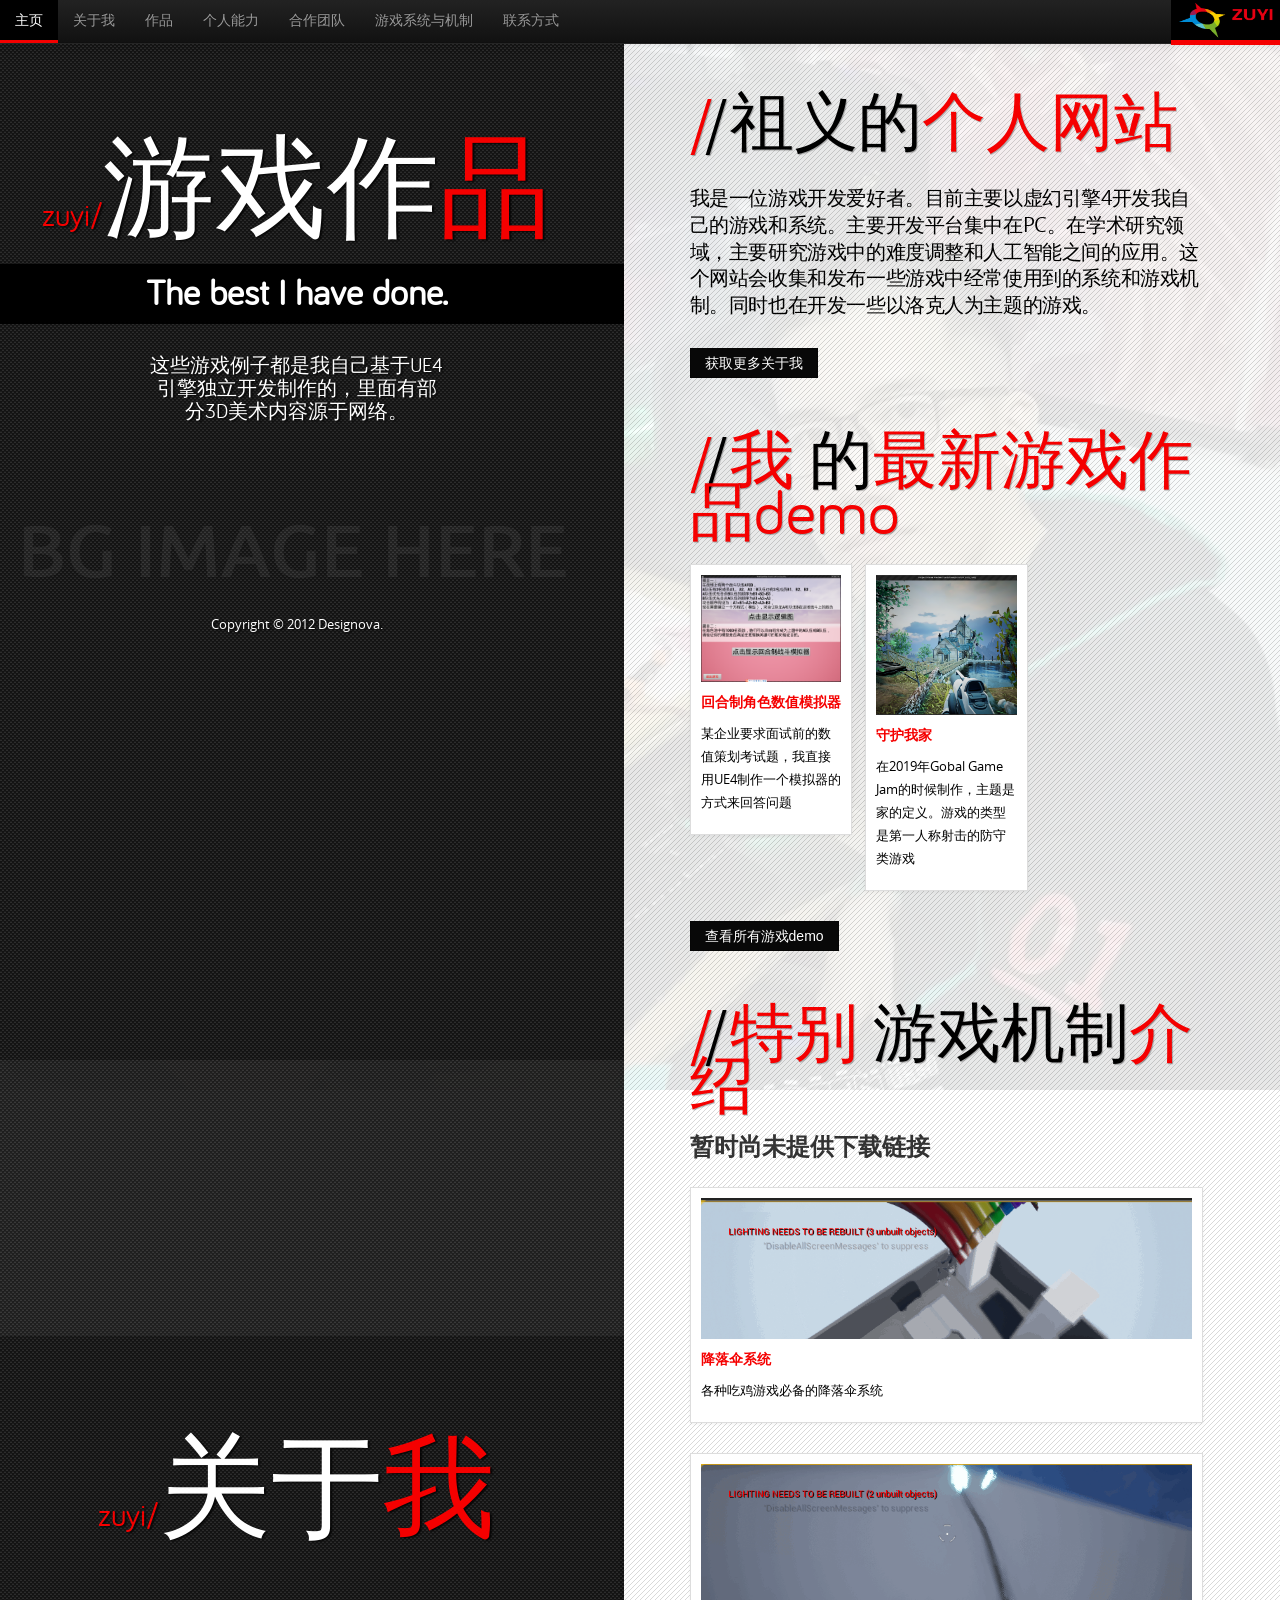
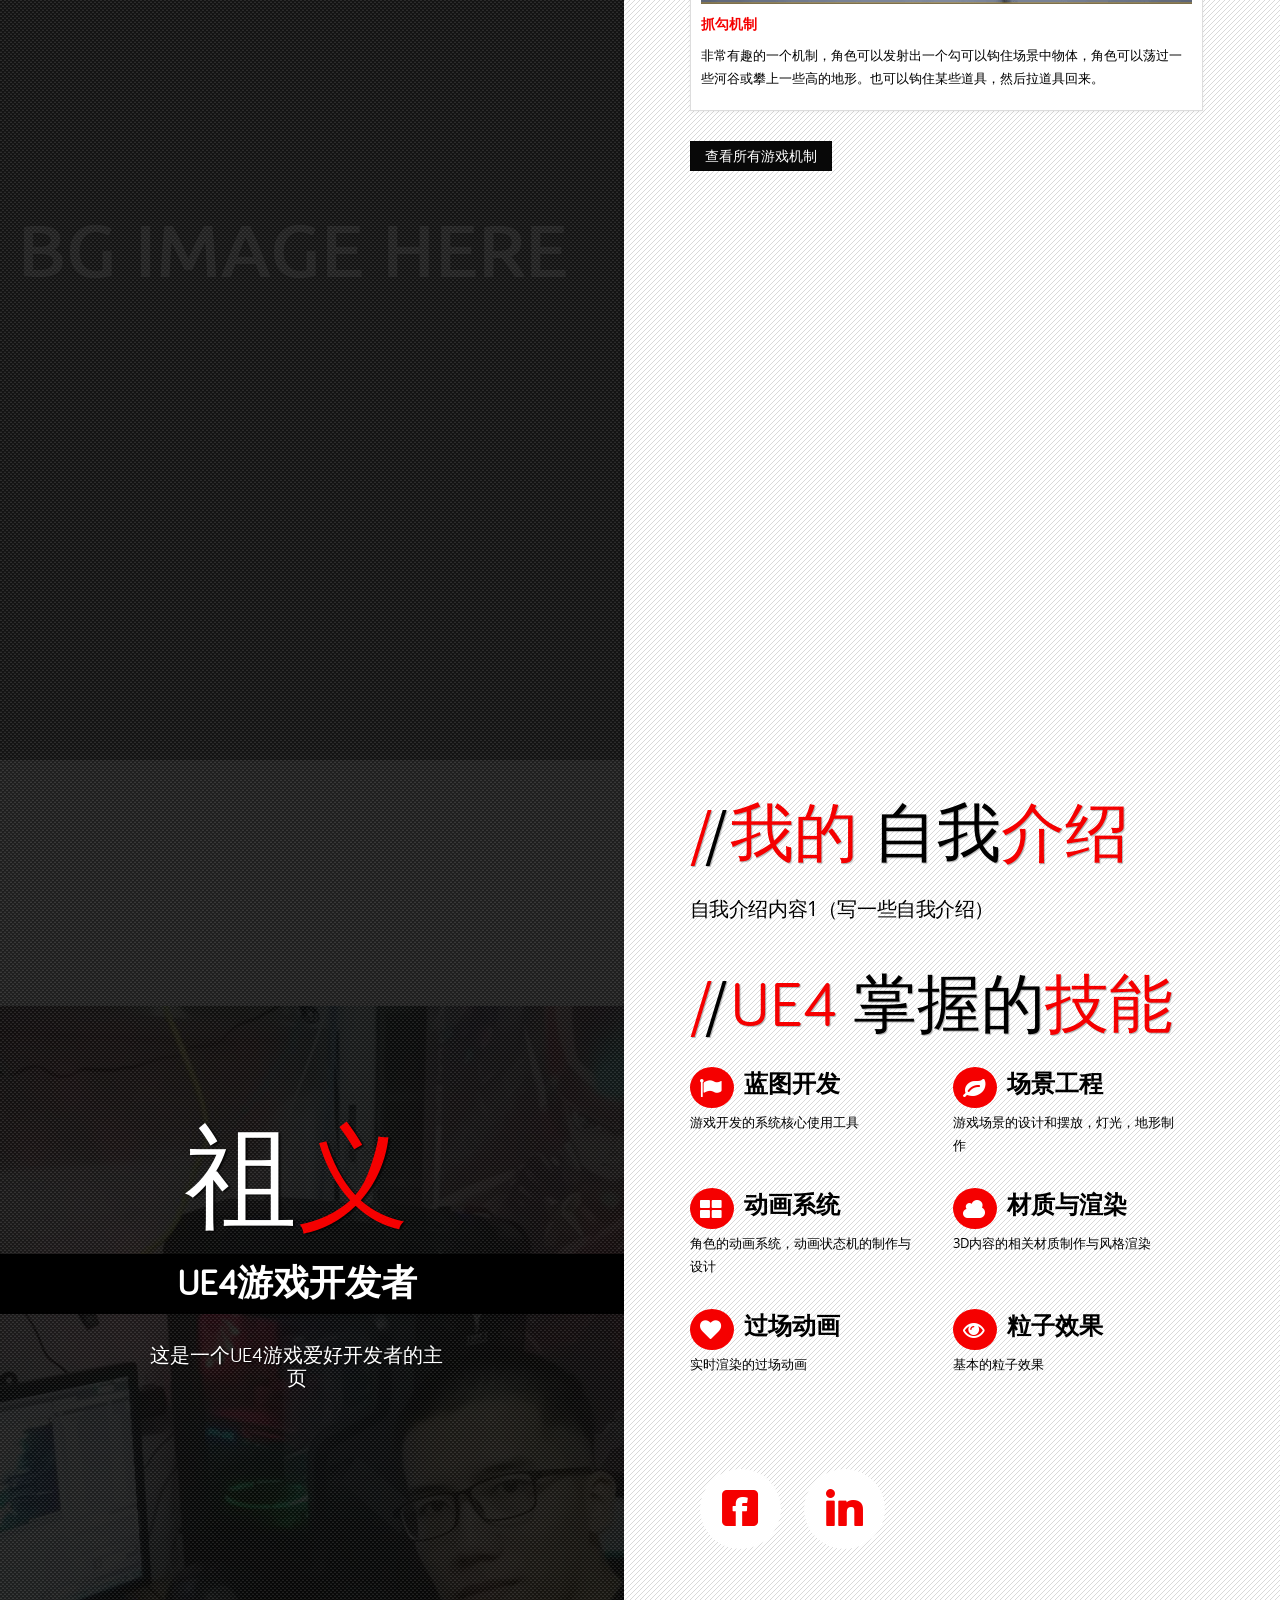
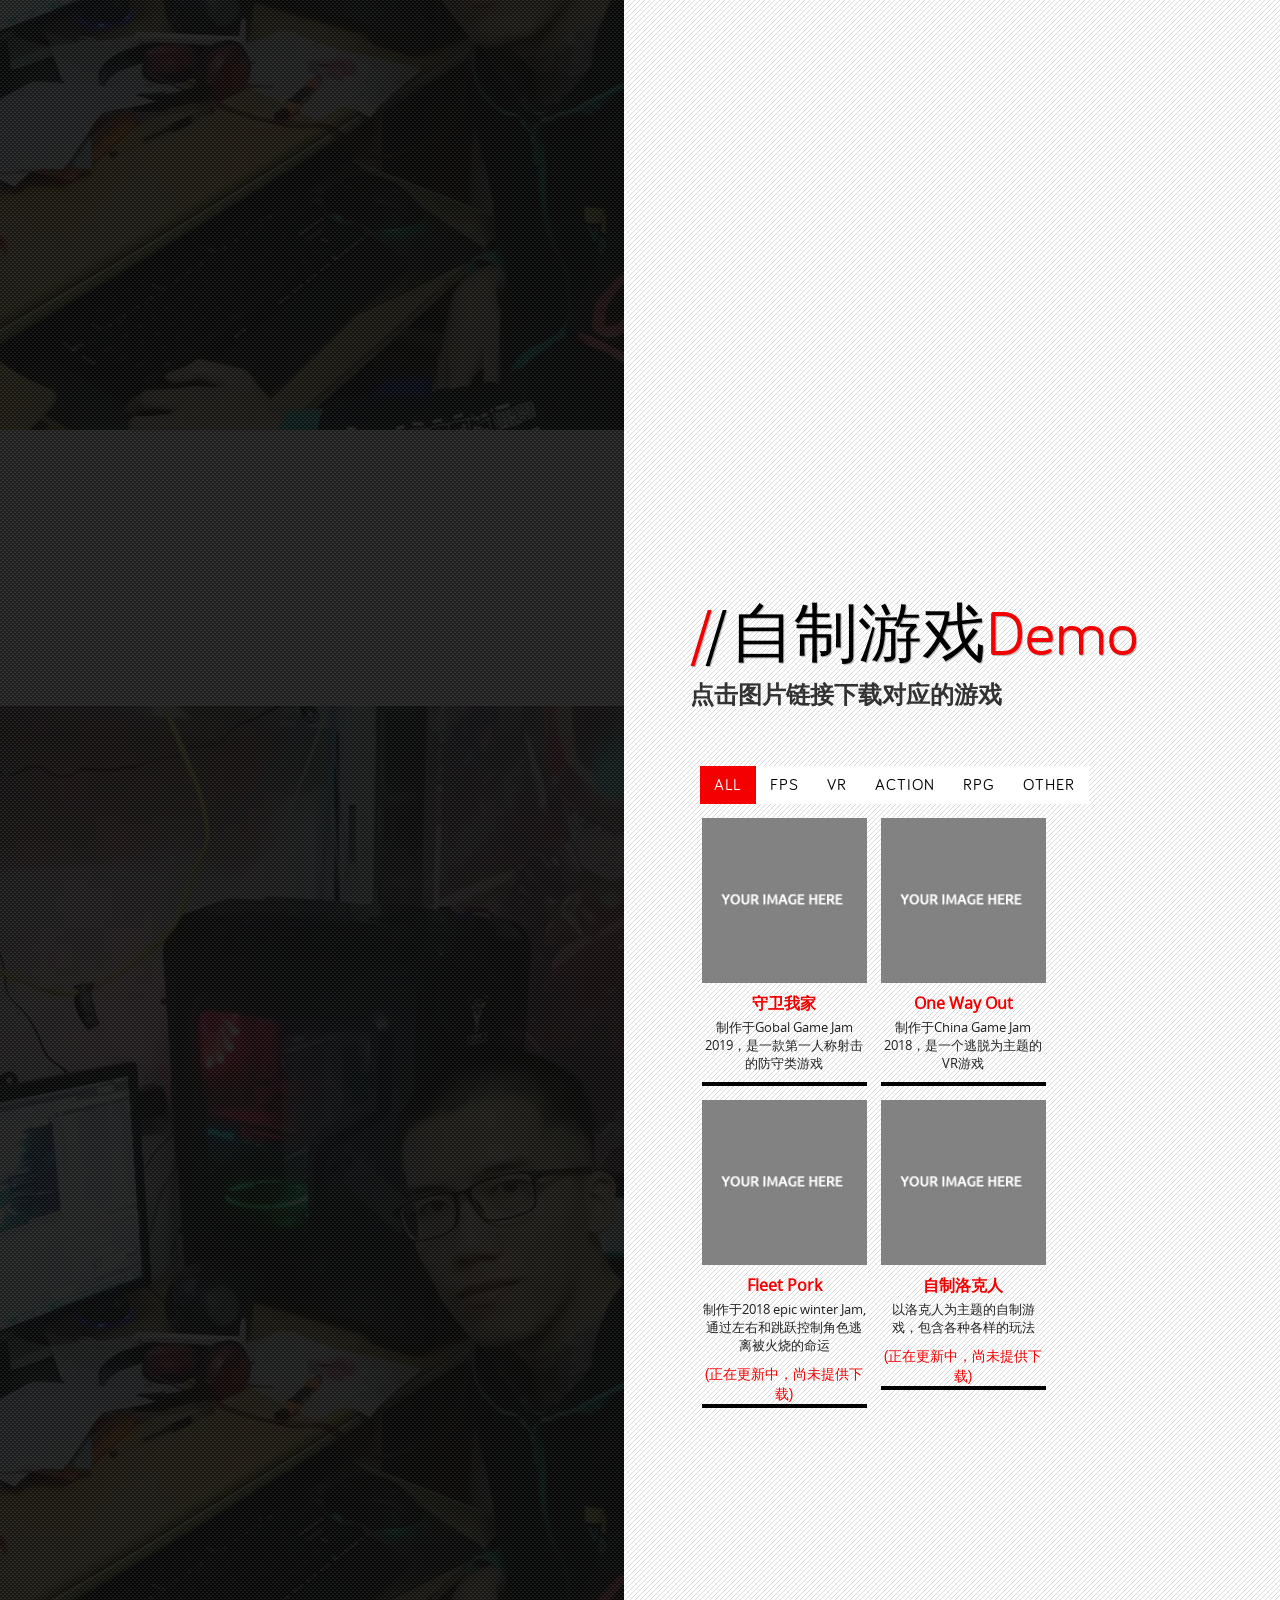
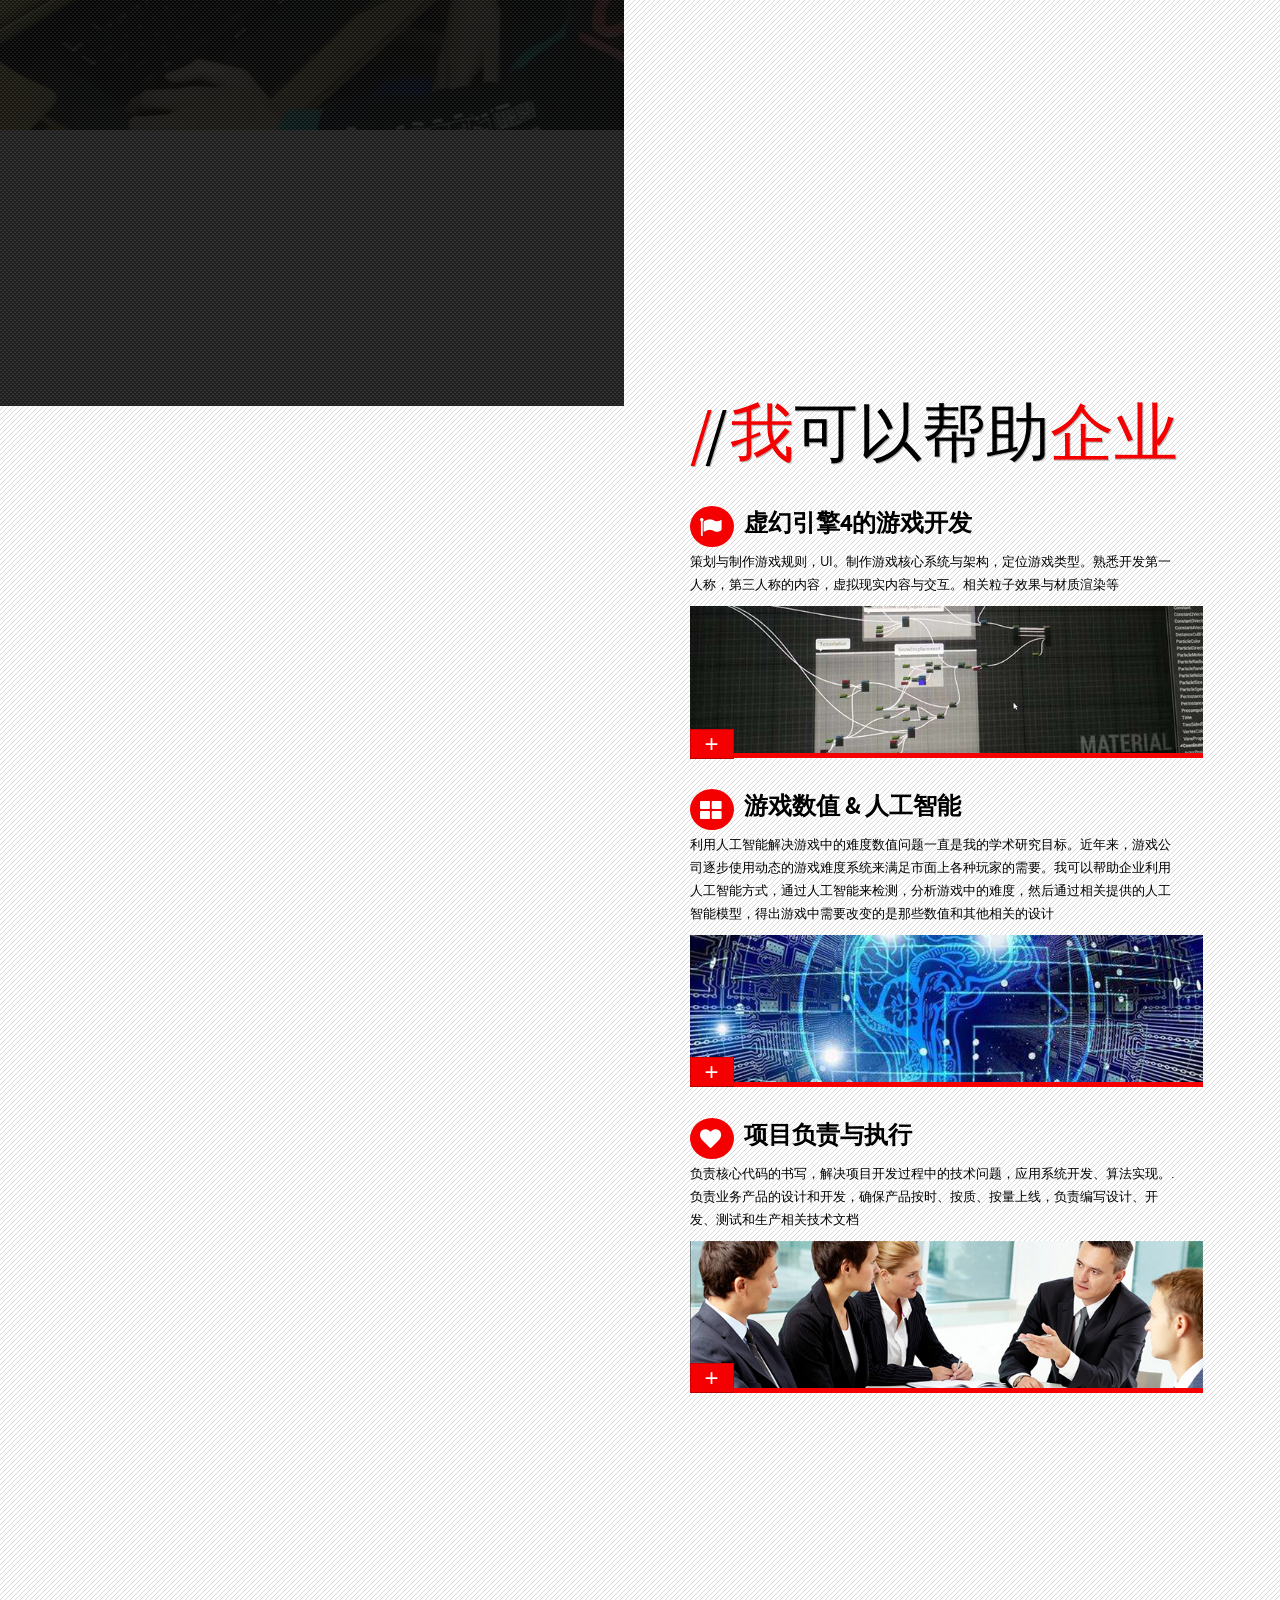
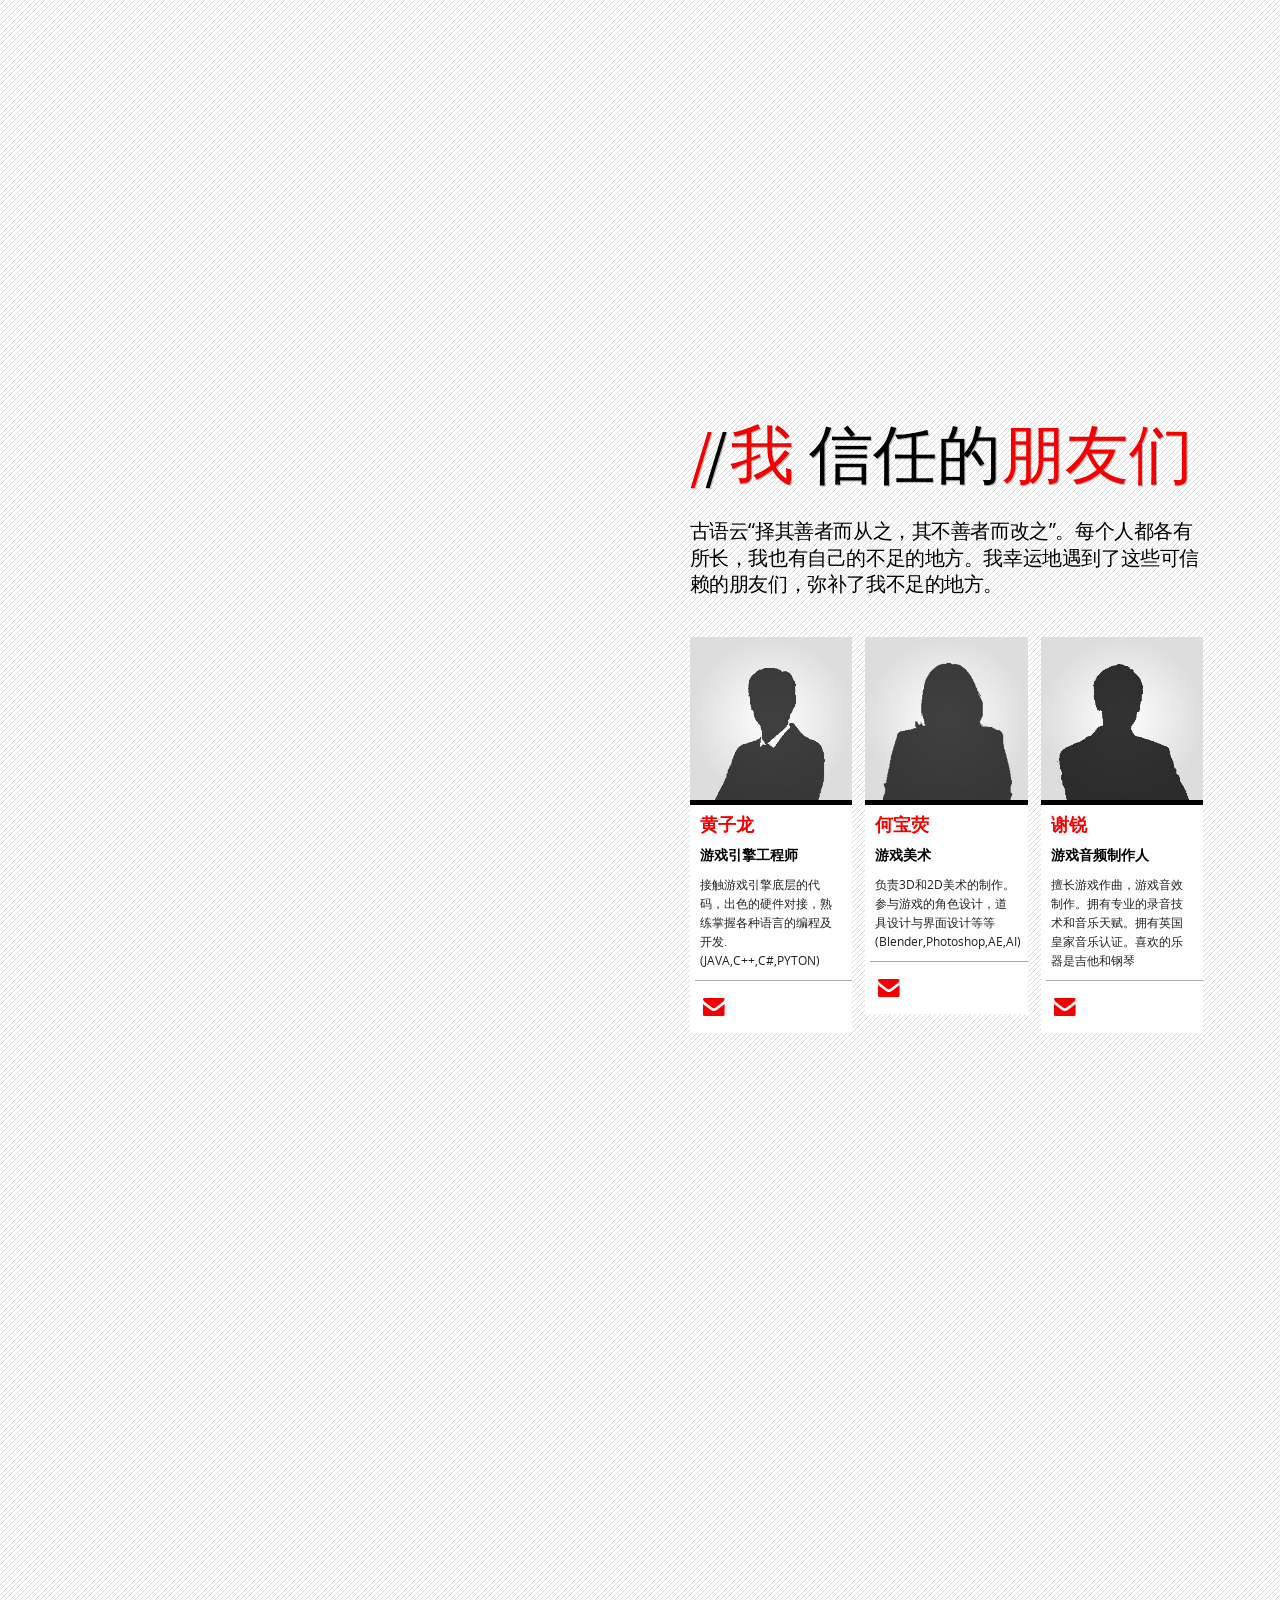
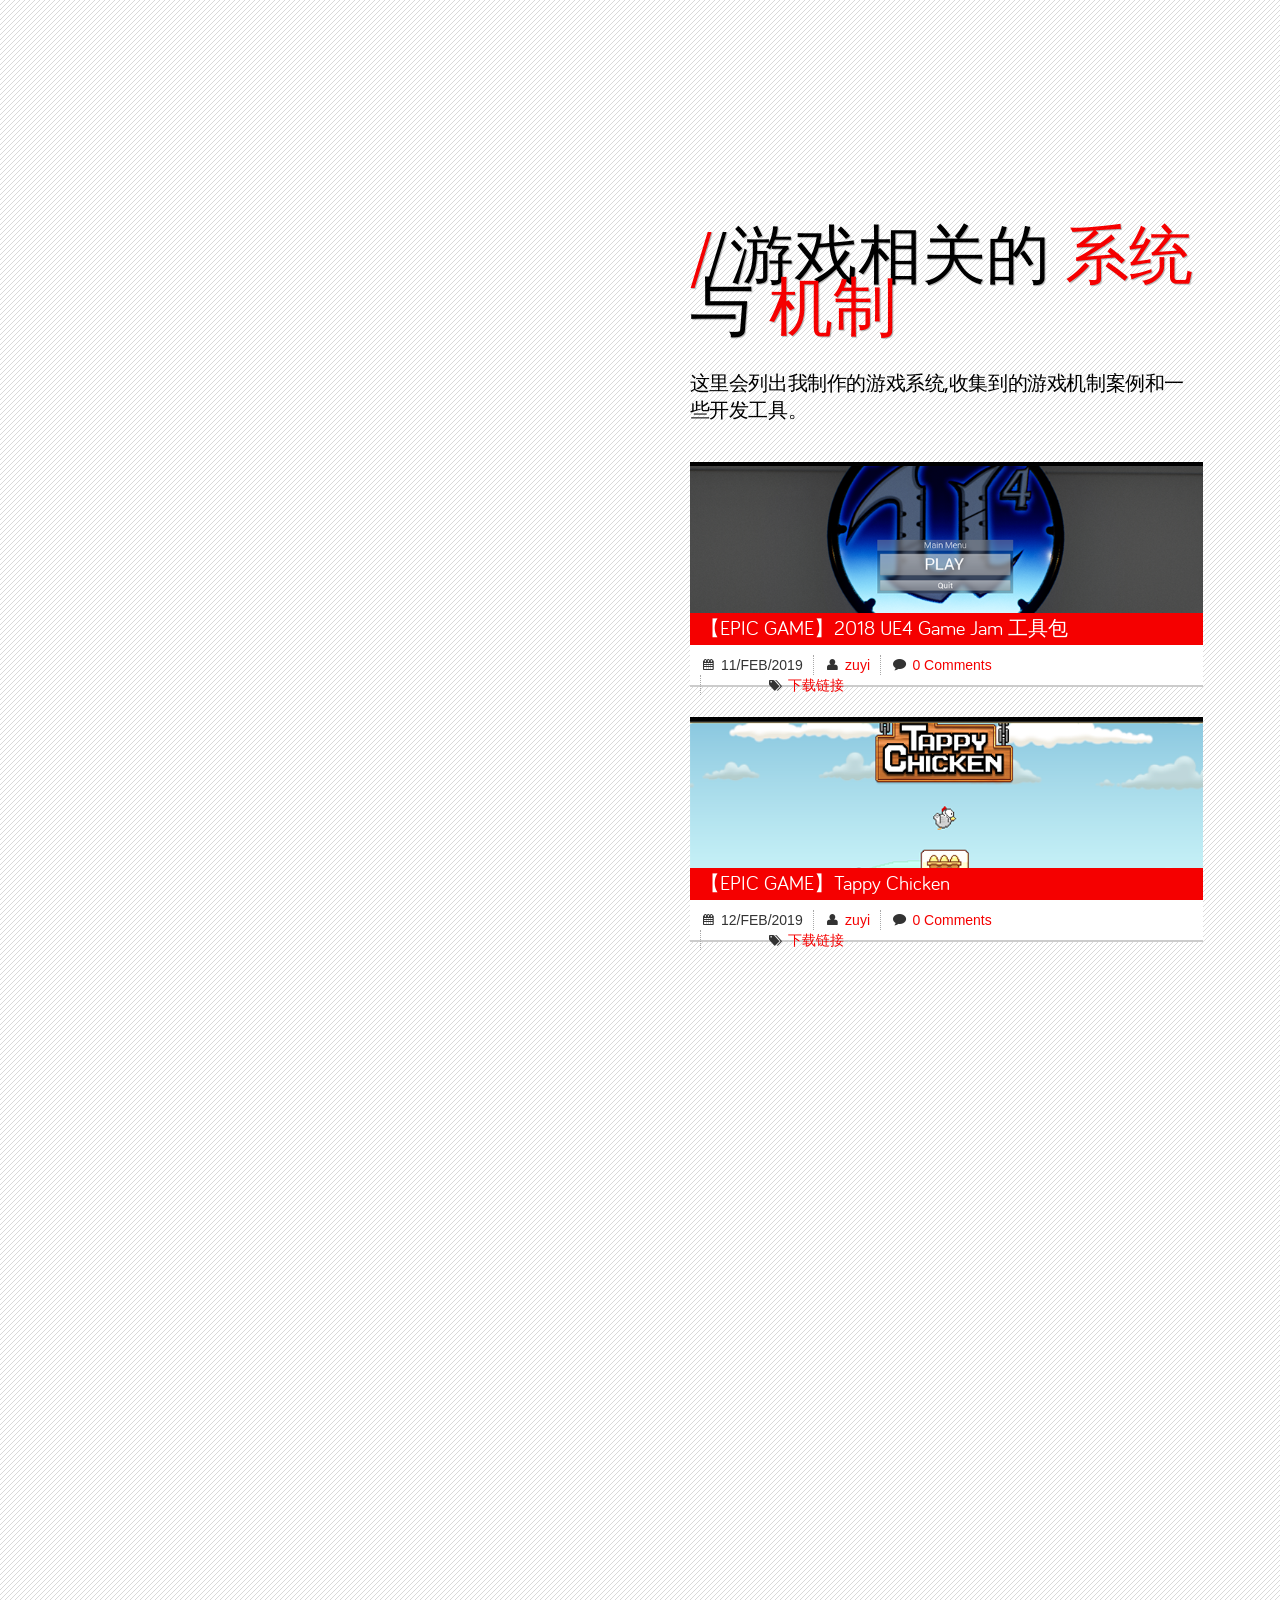
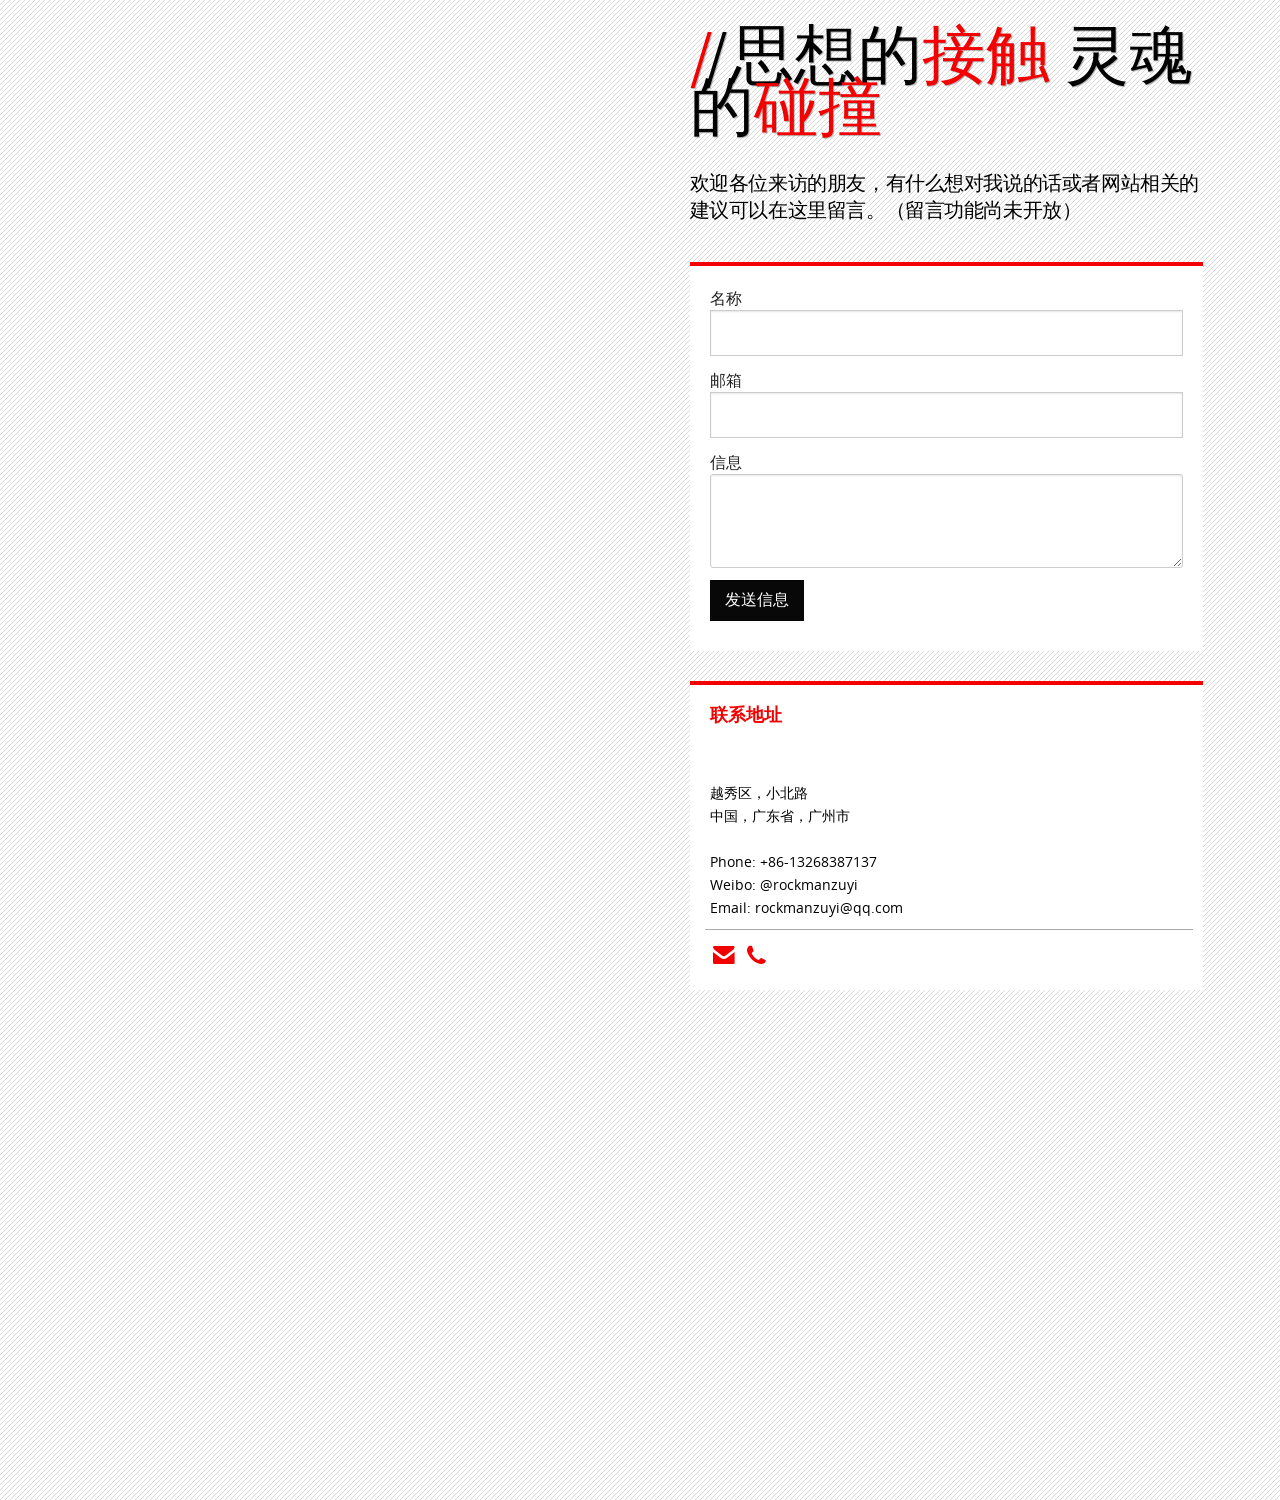
==== commit de8437e1: "add image" ====
--- a/index.html
+++ b/index.html
@@ -74,7 +74,7 @@
               <li id="nav-portfolio" class="main-link"><a class="scrollme" href="#portfolio">作品</a></li>
               <li id="nav-services" class="main-link"><a class="scrollme" href="#services">个人能力</a></li>
               <li id="nav-team" class="main-link"><a class="scrollme" href="#team">合作团队</a></li>
-              <li id="nav-blog" class="main-link"><a class="scrollme" href="#blog">日志</a></li>
+              <li id="nav-blog" class="main-link"><a class="scrollme" href="#blog">游戏系统与机制</a></li>
               <li id="nav-contact" class="main-link"><a class="scrollme" href="#contact">联系方式</a></li>
             </ul>
           </div><!--/.nav-collapse -->
@@ -97,7 +97,7 @@
             	<section id="left-contact" class="page-left dark">
             	<div class="row">
                 	<article class="promo promo-contact span12 align-center add-top-main">
-                    <h2 class="title-sub">我的/<span class="title">联系方</span><span class="title-highlight">式</span></h2>
+                    <h2 class="title-sub">我的 <span class="title">联系</span><span class="title-highlight">方式</span></h2>
                     <!--<h1 class="main-heading">let's talk about goodness</h1>
                     <p class="add-top main-heading">
 						We are aura, the creative agency that stands out from the crowd. Lorem ipsum dolor siter amet mundium corpes illon tolves lorem ipsum dolor
@@ -114,7 +114,10 @@
                 <section id="left-blog" class="page-left dark">
                 <div class="row">
                     <article class="promo promo-blog span12 align-center add-top-main">
-                    <h2 class="title-sub">我的/<span class="title">更新</span><span class="title-highlight">日志</span></h2>
+                    <h2 class="title-sub">游戏 
+						<span class="title">系统</span>		
+						与
+						<span class="title">机制</span></h2>
                     <!--<h1 class="main-heading">the thoughts at aura</h1>
 						                    
 						<p class="add-top main-heading">We are aura, the creative agency that stands out from the crowd. Lorem ipsum dolor siter amet mundium corpes illon tolves lorem ipsum dolor.</p>
@@ -147,9 +150,9 @@
             	<section id="left-services" class="page-left dark">
             	<div class="row">
                 	<article class="promo promo-services span12 align-center add-top-main">
-                    <h2 class="title-sub">我的/<span class="title">个人能力</span>
+                    <h2 class="title-sub">我的/<span class="title">个人</span>
 						
-					<span class="title-highlight">s</span></h2>
+					<span class="title-highlight">能力</span></h2>
 						<!--
                     <h1 class="main-heading">The best we can offer</h1>
                     <p class="add-top main-heading">We are aura, the creative agency that stands out from the crowd. Lorem ipsum dolor siter amet mundium corpes illon tolves lorem ipsum dolor.</p><p class="copyright">Copyright &copy; 2012 Designova.</p>
@@ -231,7 +234,7 @@
                             <h1 class="in-main-heading color-high text-shadow-white">
                             <span class="iconize color-high">/</span>
                             <span class="iconize color-dark">/</span>
-                            <span class="big-one add-left-half">我叫 <span class="color-dark">祖</span>义</span> 
+                            <span class="big-one add-left-half"><span class="color-dark">祖义的</span>个人网站</span> 
                             </h1>
                             <h3 class="in-sub-heading add-top add-bottom color-dark">
                             我是一位游戏开发爱好者。目前主要以虚幻引擎4开发我自己的游戏和系统。主要开发平台集中在PC。在学术研究领域，主要研究游戏中的难度调整和人工智能之间的应用。这个网站会收集和发布一些游戏中经常使用到的系统和游戏机制。同时也在开发一些以洛克人为主题的游戏。
@@ -245,36 +248,30 @@
                             <h1 class="in-main-heading color-high text-shadow-white">
                             <span class="iconize color-high">/</span>
                             <span class="iconize color-dark">/</span>
-                            <span class="big-one add-left-half">我的最新发现 <span class="color-dark">work</span>s.</span> 
+                            <span class="big-one add-left-half">我 <span class="color-dark">的</span>最新游戏作品demo </span> 
                             </h1>
                             <div class="row pad-left-medium pad-top-half add-bottom remove-pad-on-phone">
                             
                             	<article class="span4 home-inner-block thumbnail">
                                 <a class="scrollme" href="#works">
-                                <img  alt="aura" title="aura by designova" src="assets/img/discovery/01.jpg"/>
-                                <h5>发现1</h5>
-                                <p class="small-para">发现1的介绍</p>
+                                <img  alt="aura" title="aura by designova" src="images/gamedemo/demo1.png"/>
+                                <h5>回合制角色数值模拟器</h5>
+                                <p class="small-para">某企业要求面试前的数值策划考试题，我直接用UE4制作一个模拟器的方式来回答问题</p>
                                 </a>
                                 </article>
                                 
                                 <article class="span4 home-inner-block thumbnail">
                                 <a class="scrollme" href="#works">
-                                <img  alt="aura" title="aura by designova" src="assets/img/discovery/02.jpg"/>
-                                <h5>发现2</h5>
-                                <p class="small-para">发现2的介绍</p>
+                                <img  alt="aura" title="aura by designova" src="images/gamedemo/GGJ2019logo.png"/>
+                                <h5>守护我家</h5>
+                                <p class="small-para">在2019年Gobal Game Jam的时候制作，主题是家的定义。游戏的类型是第一人称射击的防守类游戏</p>
                                 </a>
                                 </article>
                                 
-                                <article class="span4 home-inner-block thumbnail">
-                                <a class="scrollme" href="#works">
-                                <img  alt="aura" title="aura by designova" src="assets/img/discovery/03.jpg"/>
-                                <h5>发现3</h5>
-                                <p class="small-para">发现3的介绍</p>
-                                </a>
-                                </article>
-                                
-                            </div>
-                            <a class="scrollme btn btn-aura-dark" href="#portfolio">查看所有发现</a>
+                                
+                                
+                            </div>
+                            <a class="scrollme btn btn-aura-dark" href="#portfolio">查看所有游戏demo</a>
                             </article>
                             <!--block : ends-->
                             
@@ -283,16 +280,18 @@
                             <h1 class="in-main-heading color-high text-shadow-white">
                             <span class="iconize color-high">/</span>
                             <span class="iconize color-dark">/</span>
-                            <span class="big-one add-left-half">特别游戏机制 <span class="color-dark">介绍</span>s.</span> 
+                            <span class="big-one add-left-half">特别 <span class="color-dark">游戏机制</span>介绍</span> 
                             </h1>
+								<h3>暂时尚未提供下载链接</h3>
                             <div class="row pad-left-medium pad-top-half add-bottom-half remove-pad-on-phone">
                             
                             	<div class="row pad-left-medium add-bottom remove-pad-on-phone">
                             	<article class="span12 home-inner-block thumbnail">
                                 <a class="scrollme" href="#works">
-                                <img  alt="aura" title="aura by designova" src="assets/img/posts/01.jpg"/>
-                                <h5>系统标题1</h5>
-                                <p class="small-para">系统介绍1</p>
+                                <img  alt="aura" title="aura by designova" src="images/parasuit01.gif"/>
+									
+                                <h5>降落伞系统</h5>
+                                <p class="small-para">各种吃鸡游戏必备的降落伞系统</p>
                                 </a>
                                 </article>
                                 </div>
@@ -300,9 +299,9 @@
                                 <div class="row pad-left-medium remove-pad-on-phone">
                                 <article class="span12 home-inner-block thumbnail add-bottom">
                                 <a class="scrollme" href="#works">
-                                <img  alt="aura" title="aura by designova" src="assets/img/posts/03.jpg"/>
-                                <h5>系统标题2</h5>
-                                <p class="small-para">系统介绍2</p>
+                                <img  alt="aura" title="aura by designova" src="images/hock.gif"/>
+                                <h5>抓勾机制</h5>
+                                <p class="small-para">非常有趣的一个机制，角色可以发射出一个勾可以钩住场景中物体，角色可以荡过一些河谷或攀上一些高的地形。也可以钩住某些道具，然后拉道具回来。</p>
                                 </a>
                                 </article>
                             	<a class="scrollme btn btn-aura-dark" href="#blog">查看所有游戏机制</a>
@@ -369,21 +368,21 @@
                             <h1 class="in-main-heading color-high text-shadow-white">
                             <span class="iconize color-high">/</span>
                             <span class="iconize color-dark">/</span>
-                            <span class="big-one add-left-half">我 <span class="color-dark">的</span>能力与技能</span> 
+                            <span class="big-one add-left-half">UE4 <span class="color-dark">掌握的</span>技能</span> 
                             </h1>
                             <div class="row pad-left-medium pad-top-half remove-pad-on-phone">
                             
                             	<article class="span6 add-top-half">
                                     <i class="icon-flag features-thumb pull-left add-right-half"></i>
-                                    <h3 class="text-shadow-off common-subheading color-dark icon-heading">能力1</h3>
-                                    <p class="text-shadow-off pad-right add-top small-para">能力介绍1</p>
+                                    <h3 class="text-shadow-off common-subheading color-dark icon-heading">蓝图开发</h3>
+                                    <p class="text-shadow-off pad-right add-top small-para">游戏开发的系统核心使用工具</p>
                                 </article>
                                 
                                 
                                 <article class="span6 add-top-half">
                                     <i class="icon-leaf features-thumb pull-left add-right-half"></i>
-                                    <h3 class="text-shadow-off common-subheading color-dark icon-heading">能力2</h3>
-                                    <p class="text-shadow-off pad-right add-top small-para">能力介绍2</p>
+                                    <h3 class="text-shadow-off common-subheading color-dark icon-heading">场景工程</h3>
+                                    <p class="text-shadow-off pad-right add-top small-para">游戏场景的设计和摆放，灯光，地形制作</p>
                                 </article>
                                 
                             </div>
@@ -392,32 +391,31 @@
                             
                             	<article class="span6 add-top-half">
                                     <i class="icon-th-large features-thumb pull-left add-right-half"></i>
-                                    <h3 class="text-shadow-off common-subheading color-dark icon-heading">能力3</h3>
-                                    <p class="text-shadow-off pad-right add-top small-para">能力介绍3</p>
+                                    <h3 class="text-shadow-off common-subheading color-dark icon-heading">动画系统</h3>
+                                    <p class="text-shadow-off pad-right add-top small-para">角色的动画系统，动画状态机的制作与设计</p>
                                 </article>
                                 
                                 
                                 <article class="span6 add-top-half">
                                     <i class="icon-cloud features-thumb pull-left add-right-half"></i>
-                                    <h3 class="text-shadow-off common-subheading color-dark icon-heading">能力4</h3>
-                                    <p class="text-shadow-off pad-right add-top small-para">能力介绍4</p>
+                                    <h3 class="text-shadow-off common-subheading color-dark icon-heading">材质与渲染</h3>
+                                    <p class="text-shadow-off pad-right add-top small-para">3D内容的相关材质制作与风格渲染</p>
                                 </article>
                                 
                             </div>
                             
                             <div class="row pad-left-medium pad-top-half add-bottom remove-pad-on-phone">
                             
-                            	<article class="span6 add-top-half">
-                                    <i class="icon-heart features-thumb pull-left add-right-half"></i>
-                                    <h3 class="text-shadow-off common-subheading color-dark icon-heading">能力5</h3>
-                                    <p class="text-shadow-off pad-right add-top small-para">能力介绍5</p>
+                            	<article class="span6 add-top-half"><em class="icon-heart features-thumb pull-left add-right-half"></em>
+                            	  <h3 class="text-shadow-off common-subheading color-dark icon-heading">过场动画</h3>
+                                    <p class="text-shadow-off pad-right add-top small-para">实时渲染的过场动画</p>
                                 </article>
                                 
                                 
                                 <article class="span6 add-top-half">
                                     <i class="icon-eye-open features-thumb pull-left add-right-half"></i>
-                                    <h3 class="text-shadow-off common-subheading color-dark icon-heading">能力6</h3>
-                                    <p class="text-shadow-off pad-right add-top small-para">能力介绍6</p>
+                                  <h3 class="text-shadow-off common-subheading color-dark icon-heading">粒子效果</h3>
+                                    <p class="text-shadow-off pad-right add-top small-para">基本的粒子效果</p>
                                 </article>
                                 
                             </div>
@@ -470,9 +468,9 @@
                             <h1 class="in-main-heading color-high text-shadow-white">
                             <span class="iconize color-high">/</span>
                             <span class="iconize color-dark">/</span>
-                            <span class="big-one add-left-half">我的<span class="color-dark">自制游戏</span>Demo</span> 
+                            <span class="big-one add-left-half"><span class="color-dark">自制游戏</span>Demo</span> 
                             </h1>
-                            
+                            <h3>点击图片链接下载对应的游戏</h3>
                             </article>
                             <!--block : ends-->
                             
@@ -483,43 +481,45 @@
                                                 <ul class="filter group">
                                                     <li class="current all"><a href="#">All</a></li>
                                                     <li class="FPS"><a href="#">FPS</a></li>
-                                                    <li class="RPG"><a href="#">RPG</a></li>
+                                                    <li class="VR"><a href="#">VR</a></li>
                                                     <li class="ACTION"><a href="#">ACTION</a></li>
+													<li class="RPG"><a href="#">RPG</a></li>
                                                     <li class="OTHER"><a href="#">OTHER</a></li>
                                                 </ul>
                                         </div>
                                         <!-- Portfolio Items -->
                                         <ul class="portfolio group">
                                             <li class="item" data-id="id-1" data-type="all FPS">
-                                                <a href="images/portfolio/full.jpg" data-gal="prettyPhoto[portfolio]">
+                                                <a href="https://pan.baidu.com/s/1OdcEZkqB1B0-Si3xLUwtOA" >
                                                 <div class="overlay-block"></div>
                                                 <img src="images/portfolio/01.jpg" width="173" height="173" alt="Portfolio Image 1" />
-                                                    <h5>游戏1</h5>
-                                                    <p class="caption">游戏介绍1</p>
-                                                </a>
-                                            </li>
-                                            <li class="item" data-id="id-2" data-type="all RPG">
-                                                <a href="images/portfolio/full.jpg" data-gal="prettyPhoto[portfolio]">
+                                                    <h5>守卫我家</h5>
+                                                    <p class="caption">制作于Gobal Game Jam 2019，是一款第一人称射击的防守类游戏</p>
+                                                </a>
+                                            </li>
+                                            <li class="item" data-id="id-2" data-type="all VR">
+                                                <a href="https://pan.baidu.com/s/1Rammi_5Of2xDqMNYlPfGTw">
                                                 <div class="overlay-block"></div>
                                                 <img src="images/portfolio/02.jpg" width="173" height="173" alt="Portfolio Image 2" />
-                                                    <h5>游戏2</h5>
-                                                    <p class="caption">游戏介绍2</p>
+                                                    <h5>One Way Out</h5>
+                                                    <p class="caption">制作于China Game Jam 2018，是一个逃脱为主题的VR游戏</p>
                                                 </a>
                                             </li>
                                             <li class="item" data-id="id-3" data-type="all ACTION">
-                                                <a href="images/portfolio/full.jpg" data-gal="prettyPhoto[portfolio]">
+                                                <a href="images/portfolio/full.jpg">
                                                 <div class="overlay-block"></div>
                                                 <img src="images/portfolio/03.jpg" width="173" height="173" alt="Portfolio Image 3" />
-                                                    <h5>游戏3</h5>
-                                                    <p class="caption">游戏介绍3</p>
-                                                </a>
-                                            </li>
-                                            <li class="item" data-id="id-4" data-type="all OTHER">
-                                                <a href="images/portfolio/full.jpg" data-gal="prettyPhoto[portfolio]">
+                                                    <h5>Fleet Pork</h5>
+                                                    <p class="caption">制作于2018 epic winter Jam, 通过左右和跳跃控制角色逃离被火烧的命运</p>(正在更新中，尚未提供下载)
+                                                </a>
+                                            </li>
+                                            <li class="item" data-id="id-4" data-type="all RPG">
+                                                <a href="images/portfolio/full.jpg">
                                                 <div class="overlay-block"></div>
                                                 <img src="images/portfolio/04.jpg" width="173" height="173" alt="Portfolio Image 4" />
-                                                    <h5>游戏4</h5>
-                                                    <p class="caption">游戏介绍4</p>
+                                                    <h5>自制洛克人</h5>
+                                                    <p class="caption">以洛克人为主题的自制游戏，包含各种各样的玩法</p>
+													(正在更新中，尚未提供下载)
                                                 </a>
                                             </li>
                                             <!--<li class="item" data-id="id-5" data-type="all OTHER">
@@ -665,30 +665,28 @@
                             <h1 class="in-main-heading color-high text-shadow-white">
                             <span class="iconize color-high">/</span>
                             <span class="iconize color-dark">/</span>
-                            <span class="big-one add-left-half">我<span class="color-dark">可以帮到</span>企业</span> 
+                            <span class="big-one add-left-half">我<span class="color-dark">可以帮助</span>企业</span> 
                             </h1>
                             <div class="row pad-left-medium pad-top remove-pad-on-phone">
                             
                             	<article class="span12 add-top-half">
                                     <i class="icon-flag features-thumb pull-left add-right-half"></i>
-                                    <h3 class="text-shadow-off common-subheading color-dark icon-heading">UE4的游戏开发</h3>
-
-
-                                    <p class="text-shadow-off pad-right add-top small-para">It has survived not only five centuries, 
-                                    but also the leap into electronic typesetting. It was popularised in the 1960s 
-                                    with the release of Letraset sheets containing Lorem.</p>
-
-                                    <img  alt="aura" title="aura by designova" class="border-bottom-high" src="assets/img/posts/01.jpg"/>
+                                    <h3 class="text-shadow-off common-subheading color-dark icon-heading">虚幻引擎4的游戏开发</h3>
+
+
+                                    <p class="text-shadow-off pad-right add-top small-para">策划与制作游戏规则，UI。制作游戏核心系统与架构，定位游戏类型。熟悉开发第一人称，第三人称的内容，虚拟现实内容与交互。相关粒子效果与材质渲染等</p>
+
+                                    <img  alt="aura" title="aura by designova" class="border-bottom-high" src="assets/img/ability/ability01.jpg"/>
 
                                     <button type="button" class="btn btn-aura-high notifier pull-top" data-toggle="collapse" data-target="#collapse-one">
                                     +
                                     </button>
                                     <div id="collapse-one" class="collapse out pull-top-medium">
                                         <ul class="collapse-inner">
-                                            <li>Responsive HTML5 based front-end Development</li>
-                                            <li>Multi layout websites with Twitter Bootstrap Framework</li>
-                                            <li>CSS3 Animations with Transitions and Transforms</li>
-                                            <li>Interactive websites powered by jQuery</li>
+                                            <li>蓝图与C++</li>
+                                            <li>blender</li>
+                                            <li>Substance</li>
+                                            <li>解决项目开发过程中的技术问题，应用系统开发、算法实现</li>
                                         </ul>
                                     </div>
 
@@ -701,20 +699,18 @@
                             	<article class="span12 add-top-half">
                                     <i class="icon-th-large features-thumb pull-left add-right-half"></i>
                                     <h3 class="text-shadow-off common-subheading color-dark icon-heading">游戏数值 &amp; 人工智能</h3>
-                                    <p class="text-shadow-off pad-right add-top small-para">It has survived not only five centuries, 
-                                    but also the leap into electronic typesetting. It was popularised in the 1960s 
-                                    with the release of Letraset sheets containing Lorem.</p>
-
-                                    <img  alt="aura" title="aura by designova" class="border-bottom-high" src="assets/img/posts/02.jpg"/>
+                                    <p class="text-shadow-off pad-right add-top small-para">利用人工智能解决游戏中的难度数值问题一直是我的学术研究目标。近年来，游戏公司逐步使用动态的游戏难度系统来满足市面上各种玩家的需要。我可以帮助企业利用人工智能方式，通过人工智能来检测，分析游戏中的难度，然后通过相关提供的人工智能模型，得出游戏中需要改变的是那些数值和其他相关的设计</p>
+
+                                    <img  alt="aura" title="aura by designova" class="border-bottom-high" src="assets/img/ability/ability02.jpg"/>
 
                                     <button type="button" class="btn btn-aura-high notifier pull-top" data-toggle="collapse" data-target="#collapse-two">
                                     +
                                     </button>
                                     <div id="collapse-two" class="collapse out pull-top-medium">
                                         <ul class="collapse-inner">
-                                            <li>Stunning Designs with Professional Illustrations</li>
-                                            <li>Perfectly on standards of International Branding</li>
-                                            <li>Served more than 250 happy customers world wide</li>
+                                            <li>Adaptive game AI with dynamic scripting</li>
+                                            <li>Learning Constructive Primitives for Real-time Dynamic Difﬁculty Adjustment in Super Mario Bros</li>
+                                            <li>Real-Time Neuroevolution in the NERO Video Game</li>
                                         </ul>
                                     </div>
 
@@ -727,20 +723,18 @@
                             	<article class="span12 add-top-half">
                                     <i class="icon-heart features-thumb pull-left add-right-half"></i>
                                     <h3 class="text-shadow-off common-subheading color-dark icon-heading">项目负责与执行</h3>
-                                    <p class="text-shadow-off pad-right add-top small-para">It has survived not only five centuries, 
-                                    but also the leap into electronic typesetting. It was popularised in the 1960s 
-                                    with the release of Letraset sheets containing Lorem.</p>
-
-                                    <img  alt="aura" title="aura by designova" class="border-bottom-high" src="assets/img/posts/03.jpg"/>
+                                    <p class="text-shadow-off pad-right add-top small-para">负责核心代码的书写，解决项目开发过程中的技术问题，应用系统开发、算法实现。.负责业务产品的设计和开发，确保产品按时、按质、按量上线，负责编写设计、开发、测试和生产相关技术文档</p>
+
+                                    <img  alt="aura" title="aura by designova" class="border-bottom-high" src="assets/img/ability/ability03.png"/>
 
                                     <button type="button" class="btn btn-aura-high notifier pull-top" data-toggle="collapse" data-target="#collapse-three">
                                     +
                                     </button>
                                     <div id="collapse-three" class="collapse out pull-top-medium">
                                         <ul class="collapse-inner">
-                                            <li>Stunning Designs with Professional Illustrations</li>
-                                            <li>Perfectly on standards of International Branding</li>
-                                            <li>Served more than 250 happy customers world wide</li>
+                                            <li>对项目有绝对的责任感和团队协作精神</li>
+                                            <li>开发、自测业务逻辑，交由测试验收反馈</li>
+                                            <li>协调客户端、策划运营等部门业务链接</li>
                                         </ul>
                                     </div>
 
@@ -793,10 +787,10 @@
                             <h1 class="in-main-heading color-high text-shadow-white">
                             <span class="iconize color-high">/</span>
                             <span class="iconize color-dark">/</span>
-                            <span class="big-one add-left-half">our team of <span class="color-dark">rocker</span>s.</span> 
+                            <span class="big-one add-left-half">我 <span class="color-dark">信任的</span>朋友们</span> 
                             </h1>
                             <h3 class="in-sub-heading add-top add-bottom-half color-dark">
-                            We are creative people without having any limitation to our thoughts. We freak out, we dance, we jump in the air and sometimes we never sleep! We are that much awesome so you can never miss a project with us.
+                            古语云“择其善者而从之，其不善者而改之”。每个人都各有所长，我也有自己的不足的地方。我幸运地遇到了这些可信赖的朋友们，弥补了我不足的地方。
                             </h3>
                             </article>
                             <!--block : ends-->
@@ -814,15 +808,15 @@
                           <div class="team-img-wrap">
                           <img title="aura by designova" alt="aura" src="assets/img/team/01.jpg">
                           </div>
-                        <h3 class="text-shadow-off promo-smallheading-alt-small color-dark team-margin">Mark Spencer</h3>
-                        <h4 class="team-title text-shadow-off promo-smallheading-alt-small-inner color-dark pad-bottom-half team-margin">Senior Developer</h4>
+                        <h3 class="text-shadow-off promo-smallheading-alt-small color-dark team-margin">黄子龙</h3>
+                        <h4 class="team-title text-shadow-off promo-smallheading-alt-small-inner color-dark pad-bottom-half team-margin">游戏引擎工程师</h4>
                         </div>
                         
-                        <p class="text-shadow-off team-margin add-bottom-half">Mauris viverra, tortor eget interdum lacinia, lacus mi tempor purus, eu commodo enim dui ac nisl..</p>
+                        <p class="text-shadow-off team-margin add-bottom-half">接触游戏引擎底层的代码，出色的硬件对接，熟练掌握各种语言的编程及开发.(JAVA,C++,C#,PYTON)</p>
                         <nav class="team-social pad-top-half align-left border-top pad-bottom-half">
                             <a href="#"><i class="icon-envelope-alt"></i></a>
-                            <a href="#"><i class="icon-twitter"></i></a>
-                            <a href="#"><i class="icon-linkedin"></i></a>
+                            <!--<a href="#"><i class="icon-twitter"></i></a>
+                            <a href="#"><i class="icon-linkedin"></i></a>-->
                         </nav>
                         
                     </div>
@@ -840,15 +834,15 @@
                           <div class="team-img-wrap">
                           <img title="aura by designova" alt="aura" src="assets/img/team/02.jpg">
                           </div>
-                        <h3 class="text-shadow-off promo-smallheading-alt-small color-dark team-margin">Tara Vivienne</h3>
-                        <h4 class="team-title text-shadow-off promo-smallheading-alt-small-inner color-dark pad-bottom-half team-margin">Business Head</h4>
+                        <h3 class="text-shadow-off promo-smallheading-alt-small color-dark team-margin">何宝荧</h3>
+                        <h4 class="team-title text-shadow-off promo-smallheading-alt-small-inner color-dark pad-bottom-half team-margin">游戏美术</h4>
                         </div>
                         
-                        <p class="text-shadow-off team-margin add-bottom-half">Mauris viverra, tortor eget interdum lacinia, lacus mi tempor purus, eu commodo enim dui ac nisl..</p>
+                        <p class="text-shadow-off team-margin add-bottom-half">负责3D和2D美术的制作。参与游戏的角色设计，道具设计与界面设计等等(Blender,Photoshop,AE,AI)</p>
                         <nav class="team-social pad-top-half align-left border-top pad-bottom-half">
                             <a href="#"><i class="icon-envelope-alt"></i></a>
-                            <a href="#"><i class="icon-twitter"></i></a>
-                            <a href="#"><i class="icon-linkedin"></i></a>
+                            <!--<a href="#"><i class="icon-twitter"></i></a>
+                            <a href="#"><i class="icon-linkedin"></i></a>-->
                         </nav>
                         
                     </div>
@@ -866,15 +860,15 @@
                           <div class="team-img-wrap">
                           <img src="assets/img/team/03.jpg" title="aura by designova" alt="aura"/>
                           </div>
-                        <h3 class="text-shadow-off promo-smallheading-alt-small color-dark team-margin">Edgar Santos</h3>
-                        <h4 class="team-title text-shadow-off promo-smallheading-alt-small-inner color-dark pad-bottom-half team-margin">Senior Designer</h4>
+                        <h3 class="text-shadow-off promo-smallheading-alt-small color-dark team-margin">谢锐</h3>
+                        <h4 class="team-title text-shadow-off promo-smallheading-alt-small-inner color-dark pad-bottom-half team-margin">游戏音频制作人</h4>
                         </div>
                         
-                        <p class="text-shadow-off team-margin add-bottom-half">Mauris viverra, tortor eget interdum lacinia, lacus mi tempor purus, eu commodo enim dui ac nisl..</p>
+                        <p class="text-shadow-off team-margin add-bottom-half">擅长游戏作曲，游戏音效制作。拥有专业的录音技术和音乐天赋。拥有英国皇家音乐认证。喜欢的乐器是吉他和钢琴</p>
                         <nav class="team-social pad-top-half align-left border-top pad-bottom-half">
                             <a href="#"><i class="icon-envelope-alt"></i></a>
-                            <a href="#"><i class="icon-twitter"></i></a>
-                            <a href="#"><i class="icon-linkedin"></i></a>
+                            <!--<a href="#"><i class="icon-twitter"></i></a>
+                            <a href="#"><i class="icon-linkedin"></i></a>-->
                         </nav>
                         
                     </div>
@@ -890,13 +884,13 @@
                             <article class="align-left block add-top add-bottom-extra">
                             <div class="row pad-left-medium pad-top-half add-bottom remove-pad-on-phone">
                             
-                                <nav class="promo-social pad-top-half align-left">
+                                <!--<nav class="promo-social pad-top-half align-left">
                                     <a href="#"><i class="icon-facebook-sign"></i></a>
                                     <a href="#"><i class="icon-twitter"></i></a>
                                     <a href="#"><i class="icon-linkedin"></i></a>
                                     <a href="#"><i class="icon-pinterest"></i></a>
                                     <a href="#"><i class="icon-google-plus"></i></a>
-                                </nav>
+                                </nav>-->
                                 
                             </div>
                             </article>
@@ -930,10 +924,15 @@
                             <h1 class="in-main-heading color-high text-shadow-white">
                             <span class="iconize color-high">/</span>
                             <span class="iconize color-dark">/</span>
-                            <span class="big-one add-left-half">sharing our <span class="color-dark">thought</span>s.</span> 
+                            <span class="big-one add-left-half">
+								<span class="color-dark">游戏相关的 </span>
+								系统
+								<span class="color-dark">与</span>
+								机制
+								</span> 
                             </h1>
                             <h3 class="in-sub-heading add-top add-bottom-half color-dark">
-                            We are open for a new project. Lorem ipsum dolor siter amet lorem ipsum dolor siter amet ipsum dolor siter ametipsum dolor siter amet ipsum dolor siter amet.
+                            这里会列出我制作的游戏系统,收集到的游戏机制案例和一些开发工具。
                             </h3>
                             </article>
                             <!--block : ends-->
@@ -945,38 +944,40 @@
                         <div class="span12">
                             
                             <!--blog-block : starts-->
-                            <article class="blog-block add-bottom">
-                                <img  alt="aura" title="aura by designova" src="assets/img/posts/01.jpg"/>
+                            
+							<article class="blog-block add-bottom">
+                                <img  alt="aura" title="aura by designova" src="images/gamesystem/gamejamtoolkit_700x200.png"/>
                                 <div class="blog-post-heading">
-                                    <h3 class="blog-title">An awesome blog title</h3>
-                                    <a class="blog-button btn btn-aura-dark" href="#">Read Full</a>
+                                    <h3 class="blog-title">【EPIC GAME】2018 UE4 Game Jam 工具包</h3>
+                                    <!--<a class="blog-button btn btn-aura-dark" href="#">Read Full</a>-->
                                     <br class="blog-clear"/>
                                 </div>
                                 <div class="blog-stats">
                                     <ul class="post-data">
-                                        <li><i class="icon-calendar"></i> 02/10/12</li>
-                                        <li><i class="icon-user"></i> <a href="#">Admin</a></li>
-                                        <li><i class="icon-comment"></i> <a href="#">5 Comments</a></li>
-                                        <li><i class="icon-tags"></i> <a href="#">web design</a>, <a href="#">tutorials</a>, <a href="#">resources</a></li>
+                                        <li><i class="icon-calendar"></i> 11/FEB/2019</li>
+                                        <li><i class="icon-user"></i> <a href="#">zuyi</a></li>
+                                        <li><i class="icon-comment"></i> <a href="#">0 Comments</a></li>
+                                        <li><i class="icon-tags"></i> <a href="https://github.com/On9-Gaming/UE4GameJamToolKIT/archive/master.zip">下载链接</a></li>
                                     </ul>
                                 </div>
                             </article>
                             <!--blog-block : ends-->
 
                             <!--blog-block : starts-->
-                            <article class="blog-block add-bottom">
-                                <img  alt="aura" title="aura by designova" src="assets/img/posts/02.jpg"/>
+                            
+							<article class="blog-block add-bottom">
+                                <img  alt="aura" title="aura by designova" src="images/gamesystem/tappyChicken.png"/>
                                 <div class="blog-post-heading">
-                                    <h3 class="blog-title">An awesome blog title</h3>
-                                    <a class="blog-button btn btn-aura-dark" href="#">Read Full</a>
+                                    <h3 class="blog-title">【EPIC GAME】Tappy Chicken</h3>
+                                    <!--<a class="blog-button btn btn-aura-dark" href="#">Read Full</a>-->
                                     <br class="blog-clear"/>
                                 </div>
                                 <div class="blog-stats">
                                     <ul class="post-data">
-                                        <li><i class="icon-calendar"></i> 09/05/12</li>
-                                        <li><i class="icon-user"></i> <a href="#">Admin</a></li>
-                                        <li><i class="icon-comment"></i> <a href="#">5 Comments</a></li>
-                                        <li><i class="icon-tags"></i> <a href="#">web design</a>, <a href="#">tutorials</a>, <a href="#">resources</a></li>
+                                        <li><i class="icon-calendar"></i> 12/FEB/2019</li>
+                                        <li><i class="icon-user"></i> <a href="#">zuyi</a></li>
+                                        <li><i class="icon-comment"></i> <a href="#">0 Comments</a></li>
+                                        <li><i class="icon-tags"></i> <a href="https://github.com/zuyi53/TappyChicken/archive/master.zip">下载链接</a>
                                     </ul>
                                 </div>
                             </article>
@@ -984,7 +985,8 @@
 
 
                             <!--blog-block : starts-->
-                            <article class="blog-block add-bottom">
+                            <!--
+							<article class="blog-block add-bottom">
                                 <img  alt="aura" title="aura by designova" src="assets/img/posts/03.jpg"/>
                                 <div class="blog-post-heading">
                                     <h3 class="blog-title">An awesome blog title</h3>
@@ -1004,7 +1006,8 @@
 
 
                             <!--blog-block : starts-->
-                            <article class="blog-block add-bottom">
+                            <!--	
+							<article class="blog-block add-bottom">
                                 <img  alt="aura" title="aura by designova" src="assets/img/posts/01.jpg"/>
                                 <div class="blog-post-heading">
                                     <h3 class="blog-title">An awesome blog title</h3>
@@ -1058,10 +1061,10 @@
                             <h1 class="in-main-heading color-high text-shadow-white">
                             <span class="iconize color-high">/</span>
                             <span class="iconize color-dark">/</span>
-                            <span class="big-one add-left-half">love to be in <span class="color-dark">touc</span>h.</span> 
+                            <span class="big-one add-left-half"> <span class="color-dark">思想的</span>接触 <span class="color-dark">灵魂的</span>碰撞</span> 
                             </h1>
                             <h3 class="in-sub-heading add-top add-bottom-half color-dark">
-                            We are open for a new project. Lorem ipsum dolor siter amet lorem ipsum dolor siter amet ipsum dolor siter ametipsum dolor siter amet ipsum dolor siter amet.
+                           欢迎各位来访的朋友，有什么想对我说的话或者网站相关的建议可以在这里留言。（留言功能尚未开放）
                             </h3>
                             </article>
                             <!--block : ends-->
@@ -1087,29 +1090,29 @@
                                     <form method="post" enctype="multipart/form-data" action="sendcontact.php" id="contactForm" name="myform">  
                          
                               <article>
-                              Name
-                              <span class="error" id="fname" style="display: none;">Please enter your Name</span>
+                              名称
+                              <span class="error" id="fname" style="display: none;">请输入你的名称</span>
                               <br>
                               <input type="text" required id="name" name="name">
                               </article>
                               
                               <article>
-                              Email 
-                              <span class="error" id="fmail" style="display: none;">Please enter a valid Email</span>
+                              邮箱 
+                              <span class="error" id="fmail" style="display: none;">请输入一个有效的邮箱</span>
                               <br>
                               <input type="email" required id="email" name="email">
                               </article>
                               
                               
                               <article>
-                              Message 
-                              <span class="error" id="fmsg" style="display: none;">Please enter your Message</span>
+                              信息 
+                              <span class="error" id="fmsg" style="display: none;">请输入你的信息</span>
                               <br>
                               <textarea id="msg" required name="message"></textarea>
                               </article>
                               
                               <article>
-                              <button id="submit" name="submit" type="submit" class="btn btn-large btn-aura-dark">Send message</button>
+                              <button id="submit" name="submit" type="submit" class="btn btn-large btn-aura-dark">发送信息</button>
                               </article>
                         </form>
         
@@ -1129,20 +1132,21 @@
                             <div class="contact-block address-panel">
                                 
         
-                                <h3 class="text-shadow-off promo-smallheading-alt-small color-dark team-margin">Contact Address</h3>
+                                <h3 class="text-shadow-off promo-smallheading-alt-small color-dark team-margin">联系地址</h3>
                                 <p class="team-title text-shadow-off promo-smallheading-alt-small-inner color-dark pad-bottom-half team-margin">
-                                Aura Inc.<br/>
-                                #21 B, Paradise-M<br/>
-                                Designers Avenue<br/>
-                                Stockholm, Sweden - 12<br/><br/>
-                                Phone: +012-345678<br/>
-                                Fax: +012-345678<br/>
+                                <br/>
+                                <br/>
+                                越秀区，小北路<br/>
+                                中国，广东省，广州市 <br/><br/>
+                                Phone: +86-13268387137<br/>
+                                Weibo: @rockmanzuyi<br/>
+								Email: rockmanzuyi@qq.com<br/>	
                                 </p>
                                 
                                 <nav class="team-social pad-top-half align-left border-top pad-bottom-half">
-                                    <a href="#" title="email@domain.tld"> <i class="icon-envelope-alt"></i></a>
-                                    <a href="#" title="+123-4546789"><i class="icon-phone"></i></a>
-                                    <a href="#" title="skype username"><i class="icon-cloud"></i></a>
+                                    <a href="rockmanzuyi@qq.com" title="rockmanzuyi@qq.com"> <i class="icon-envelope-alt"></i></a>
+                                    <a href="+86-13268387137" title="+86-13268387137"><i class="icon-phone"></i></a>
+                                    <!--<a href="#" title="skype username"><i class="icon-cloud"></i></a>-->
                                 </nav>
                                 
                             </div>
@@ -1154,11 +1158,11 @@
                                 <div class="row pad-left-medium pad-top-half add-bottom remove-pad-on-phone">
                                 
                                     <nav class="promo-social pad-top-half align-left">
-                                        <a href="#"><i class="icon-facebook-sign"></i></a>
+                                        <!--<a href="#"><i class="icon-facebook-sign"></i></a>
                                         <a href="#"><i class="icon-twitter"></i></a>
                                         <a href="#"><i class="icon-linkedin"></i></a>
                                         <a href="#"><i class="icon-pinterest"></i></a>
-                                        <a href="#"><i class="icon-google-plus"></i></a>
+                                        <a href="#"><i class="icon-google-plus"></i></a>-->
                                     </nav>
                                     
                                 </div>
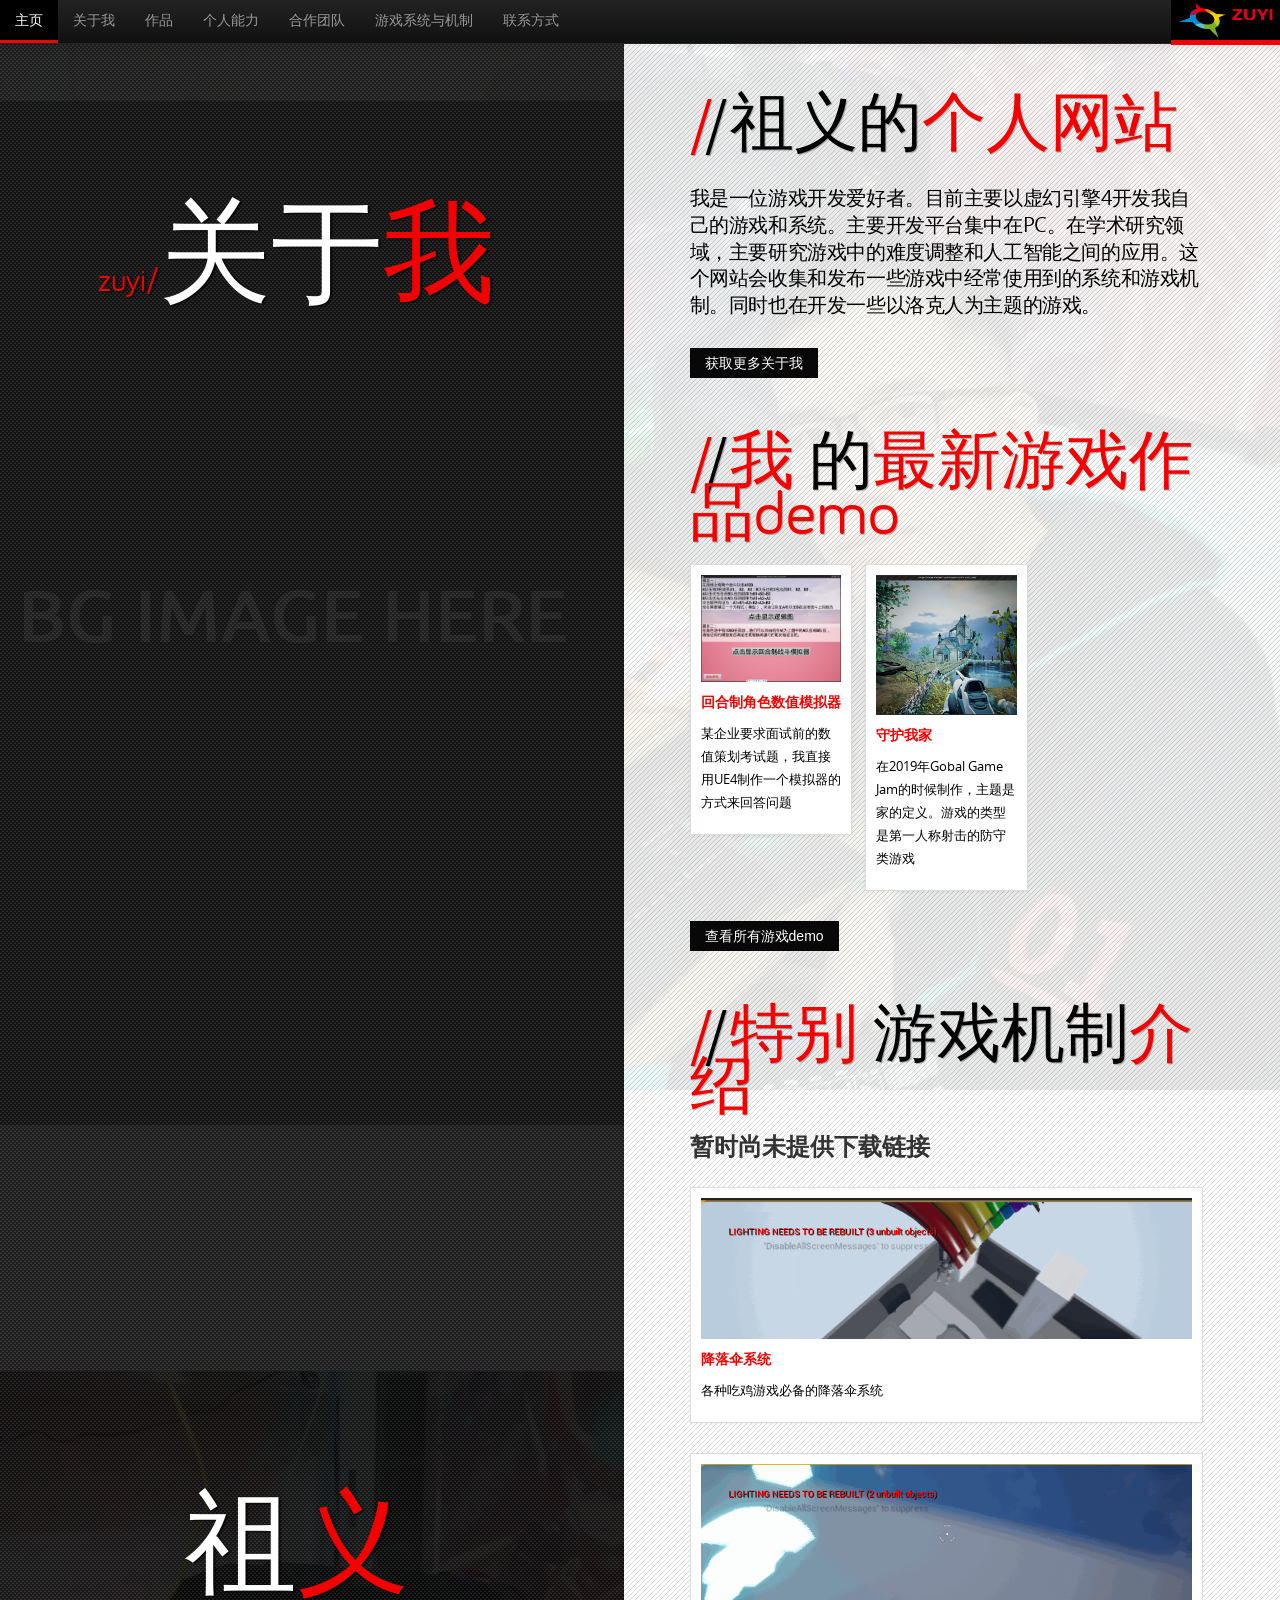
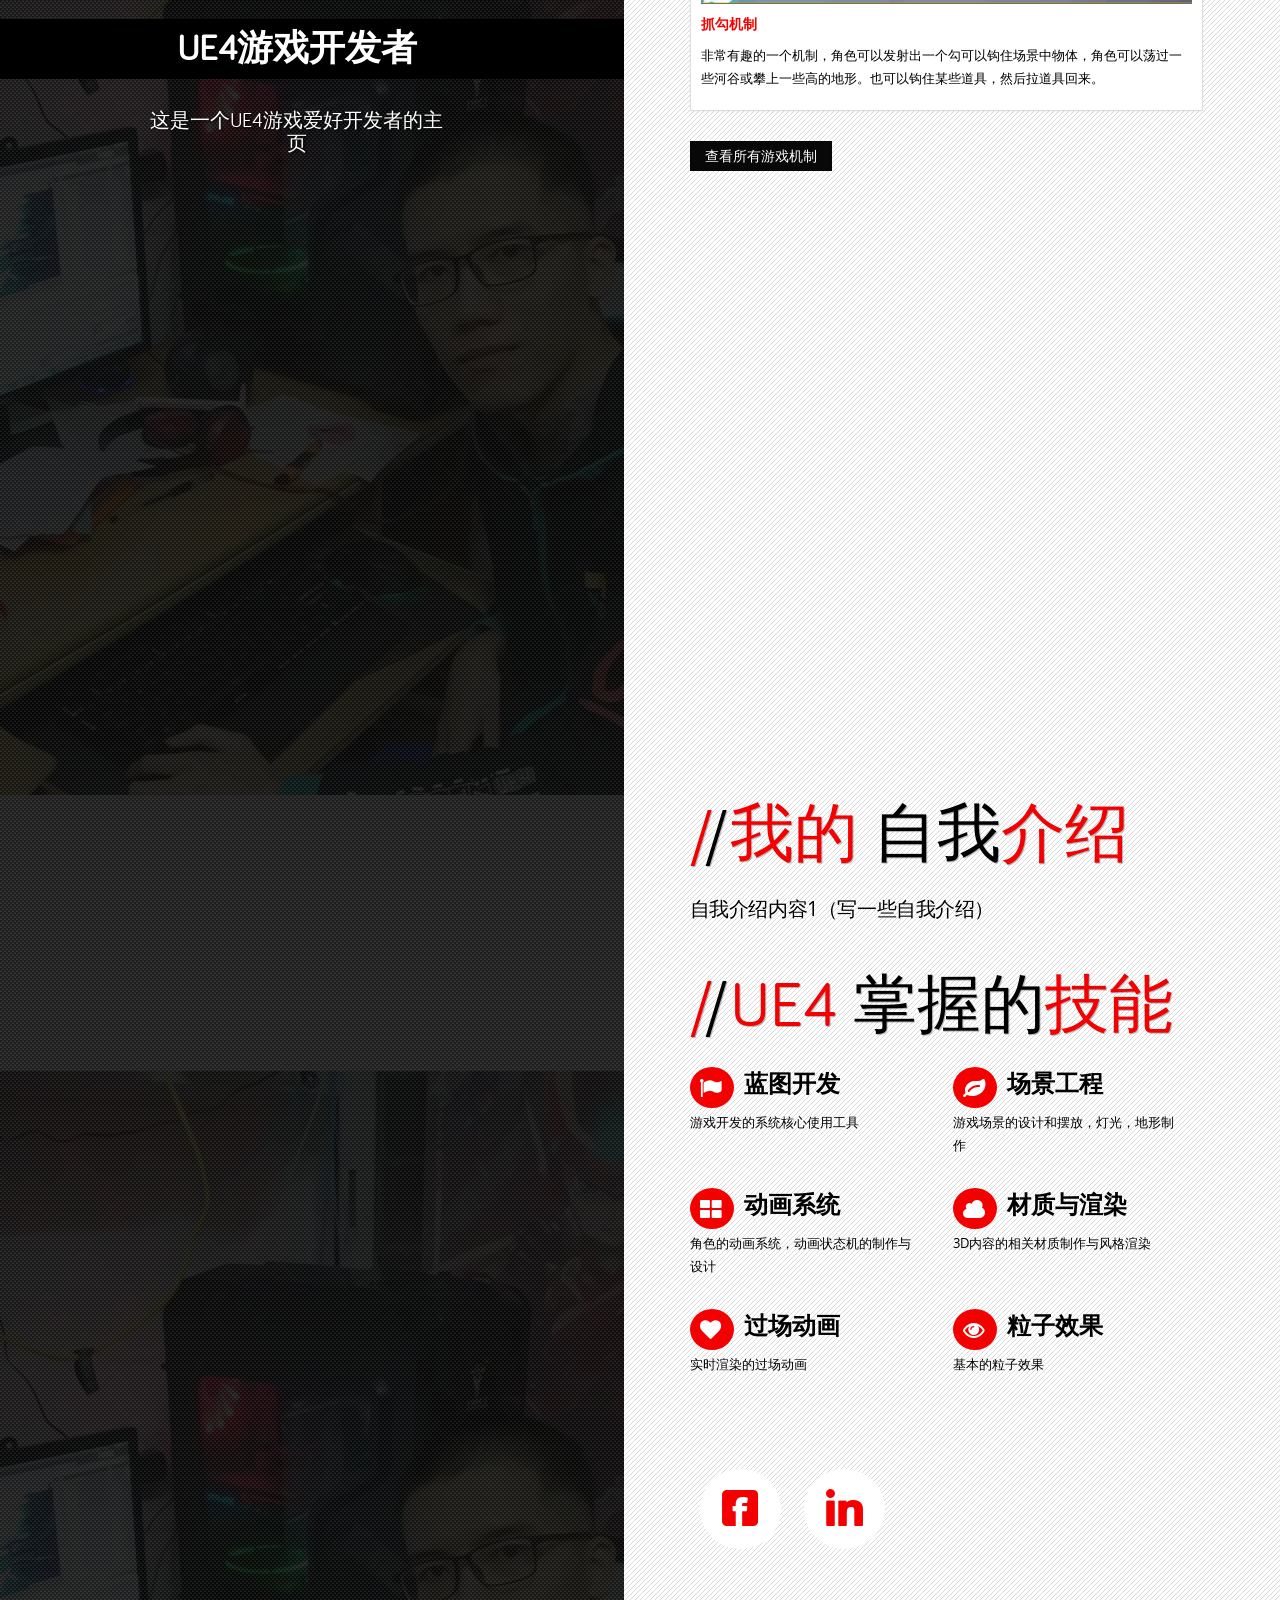
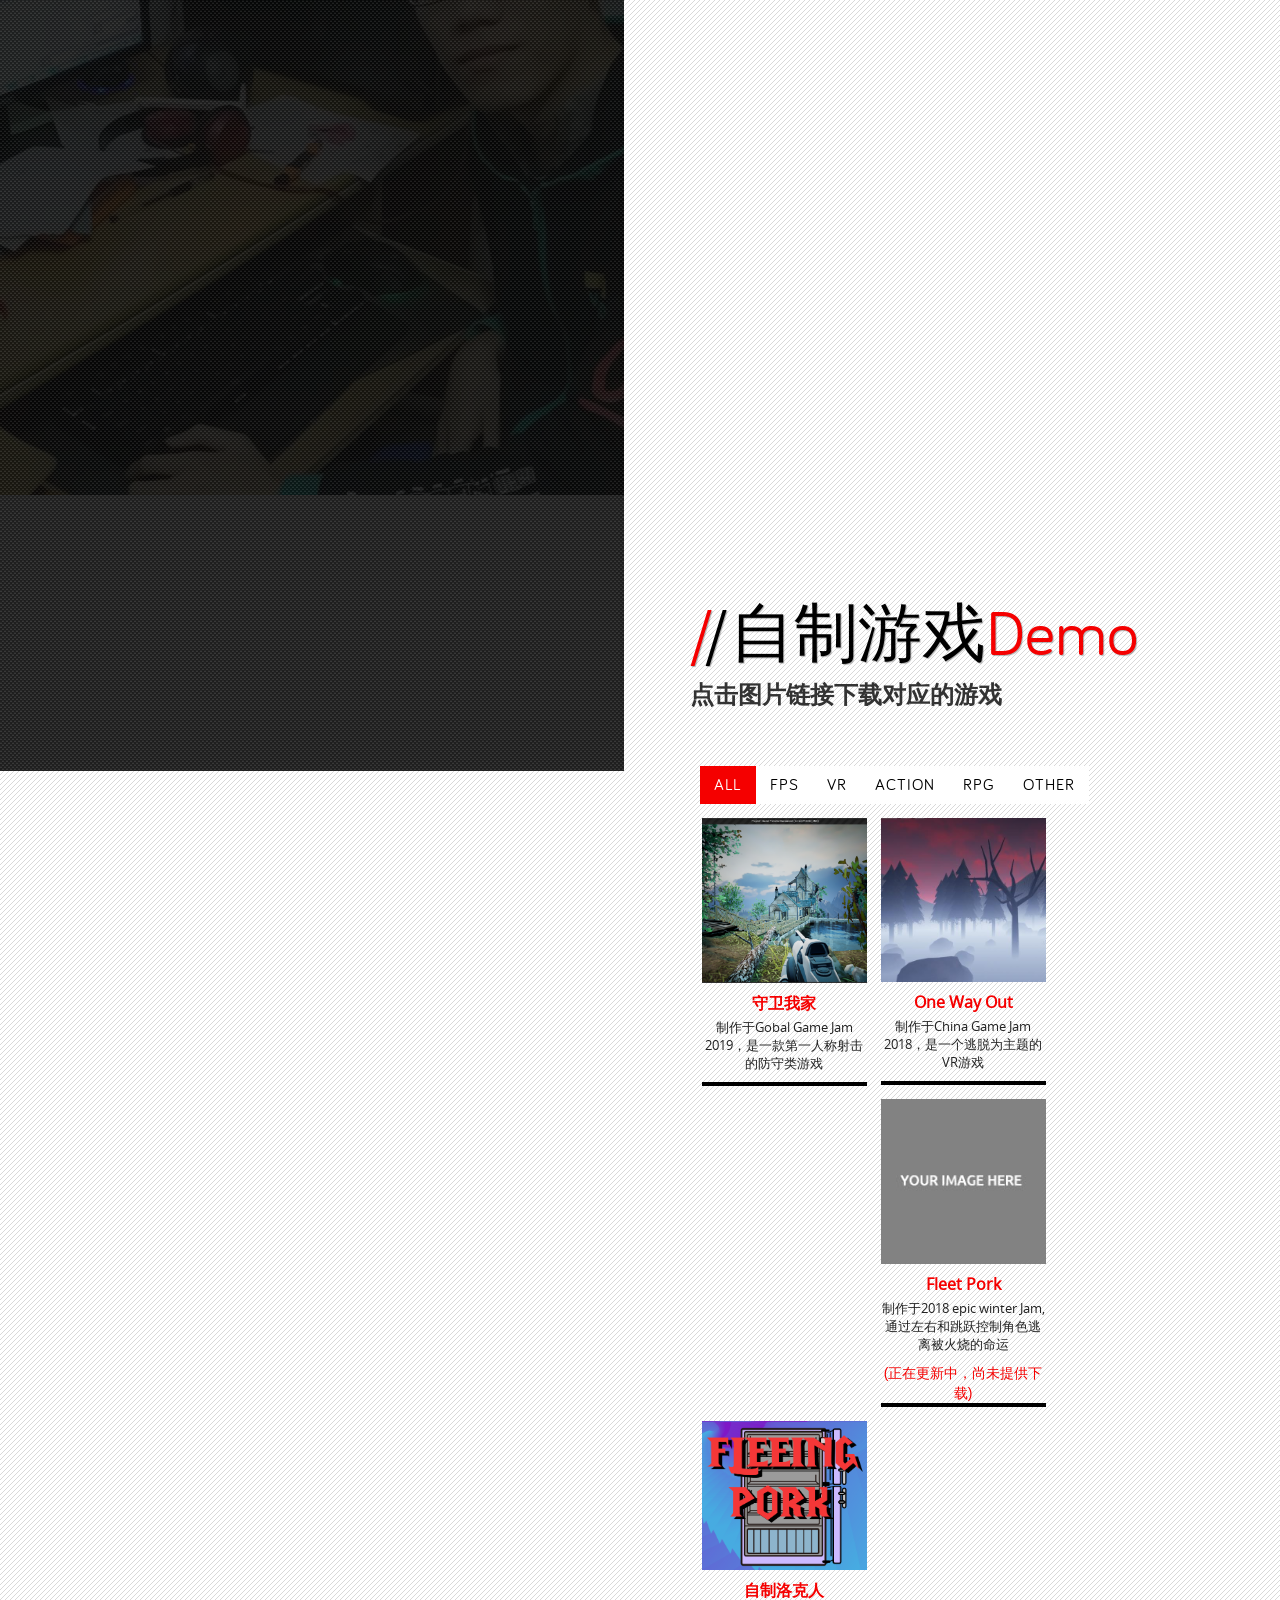
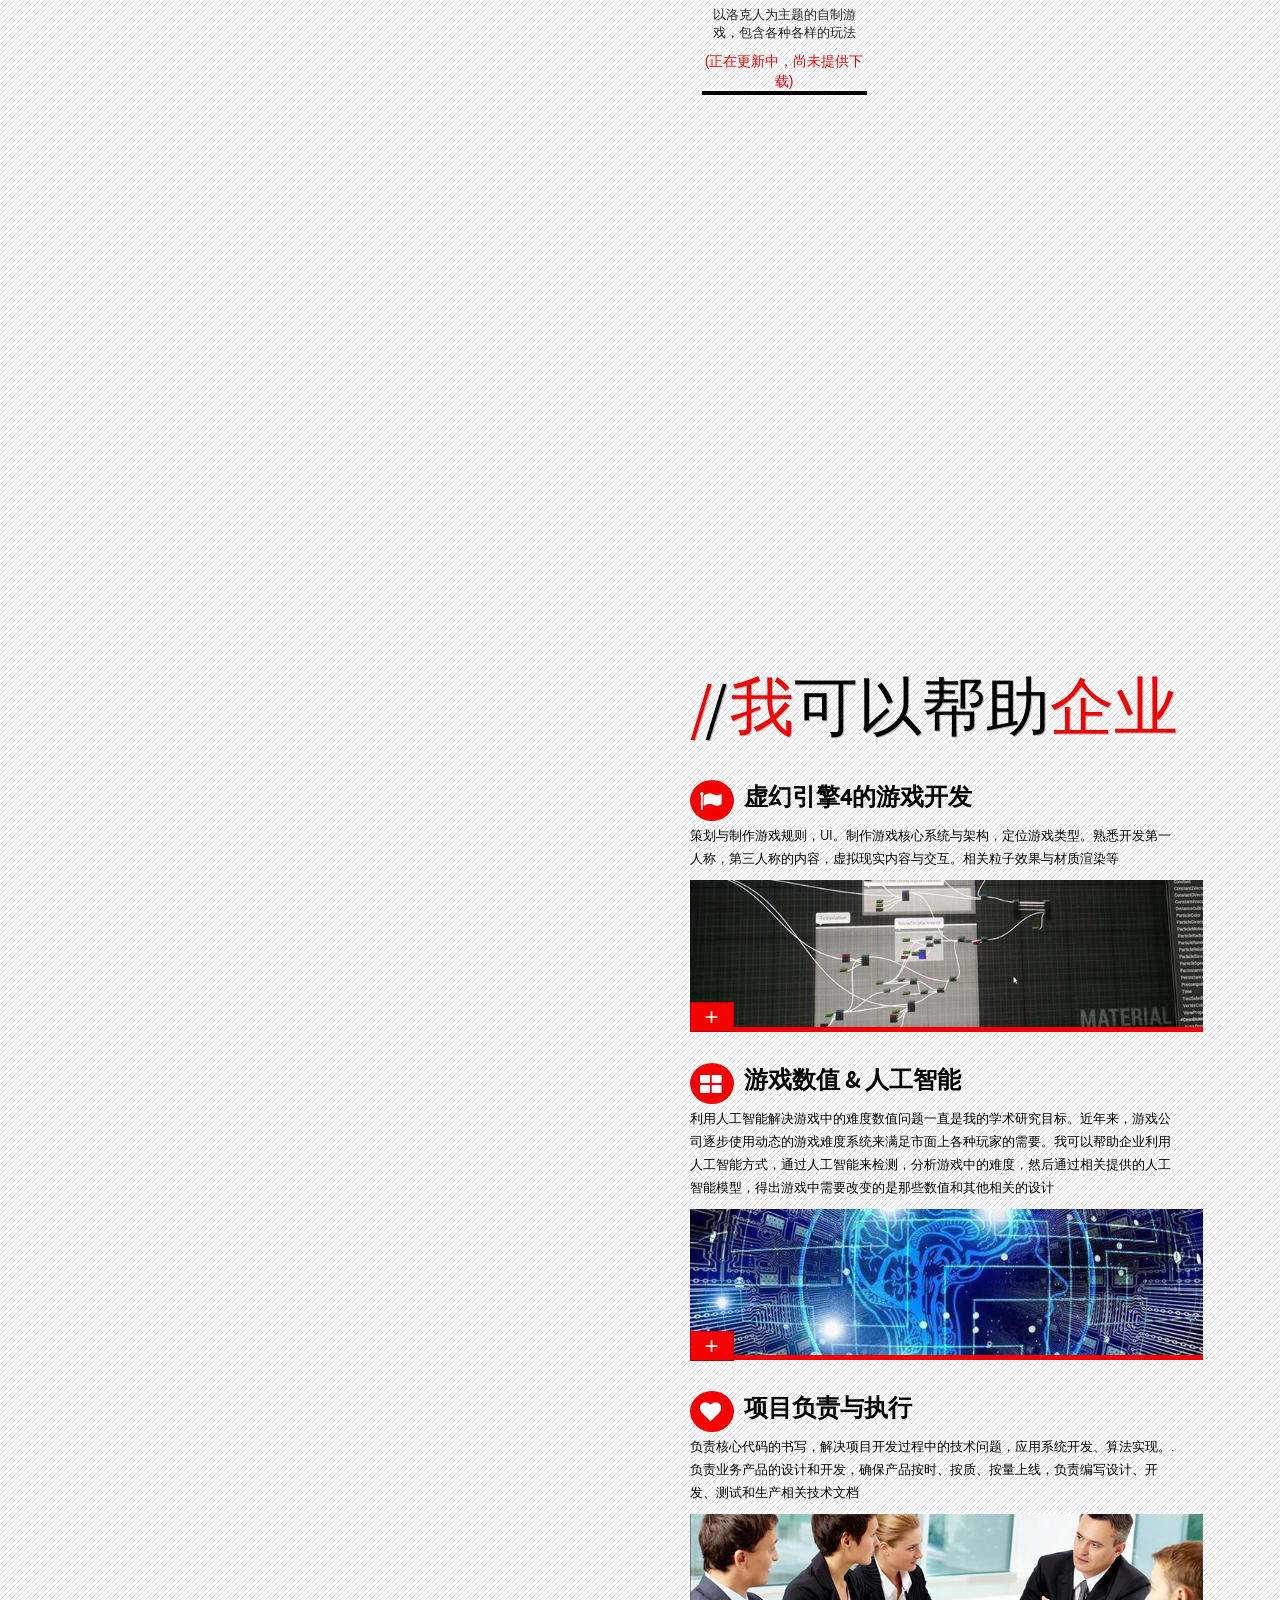
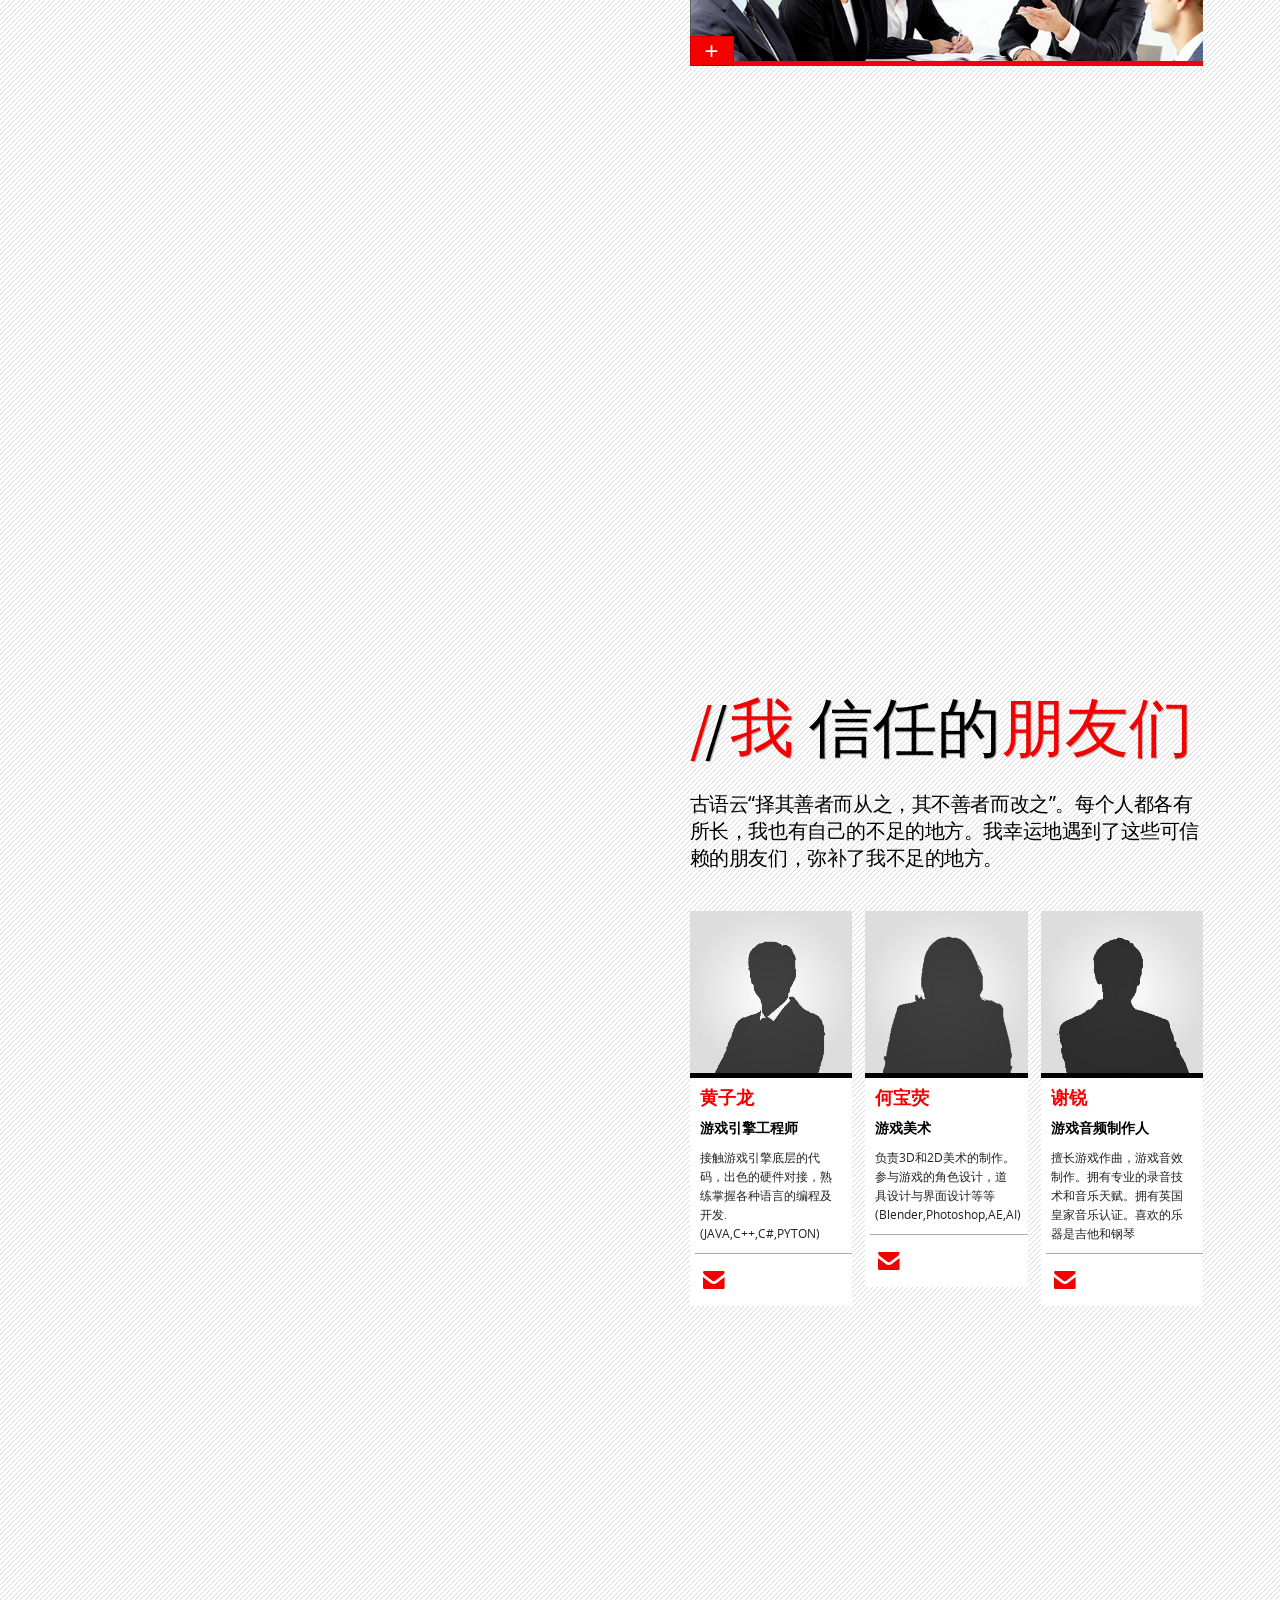
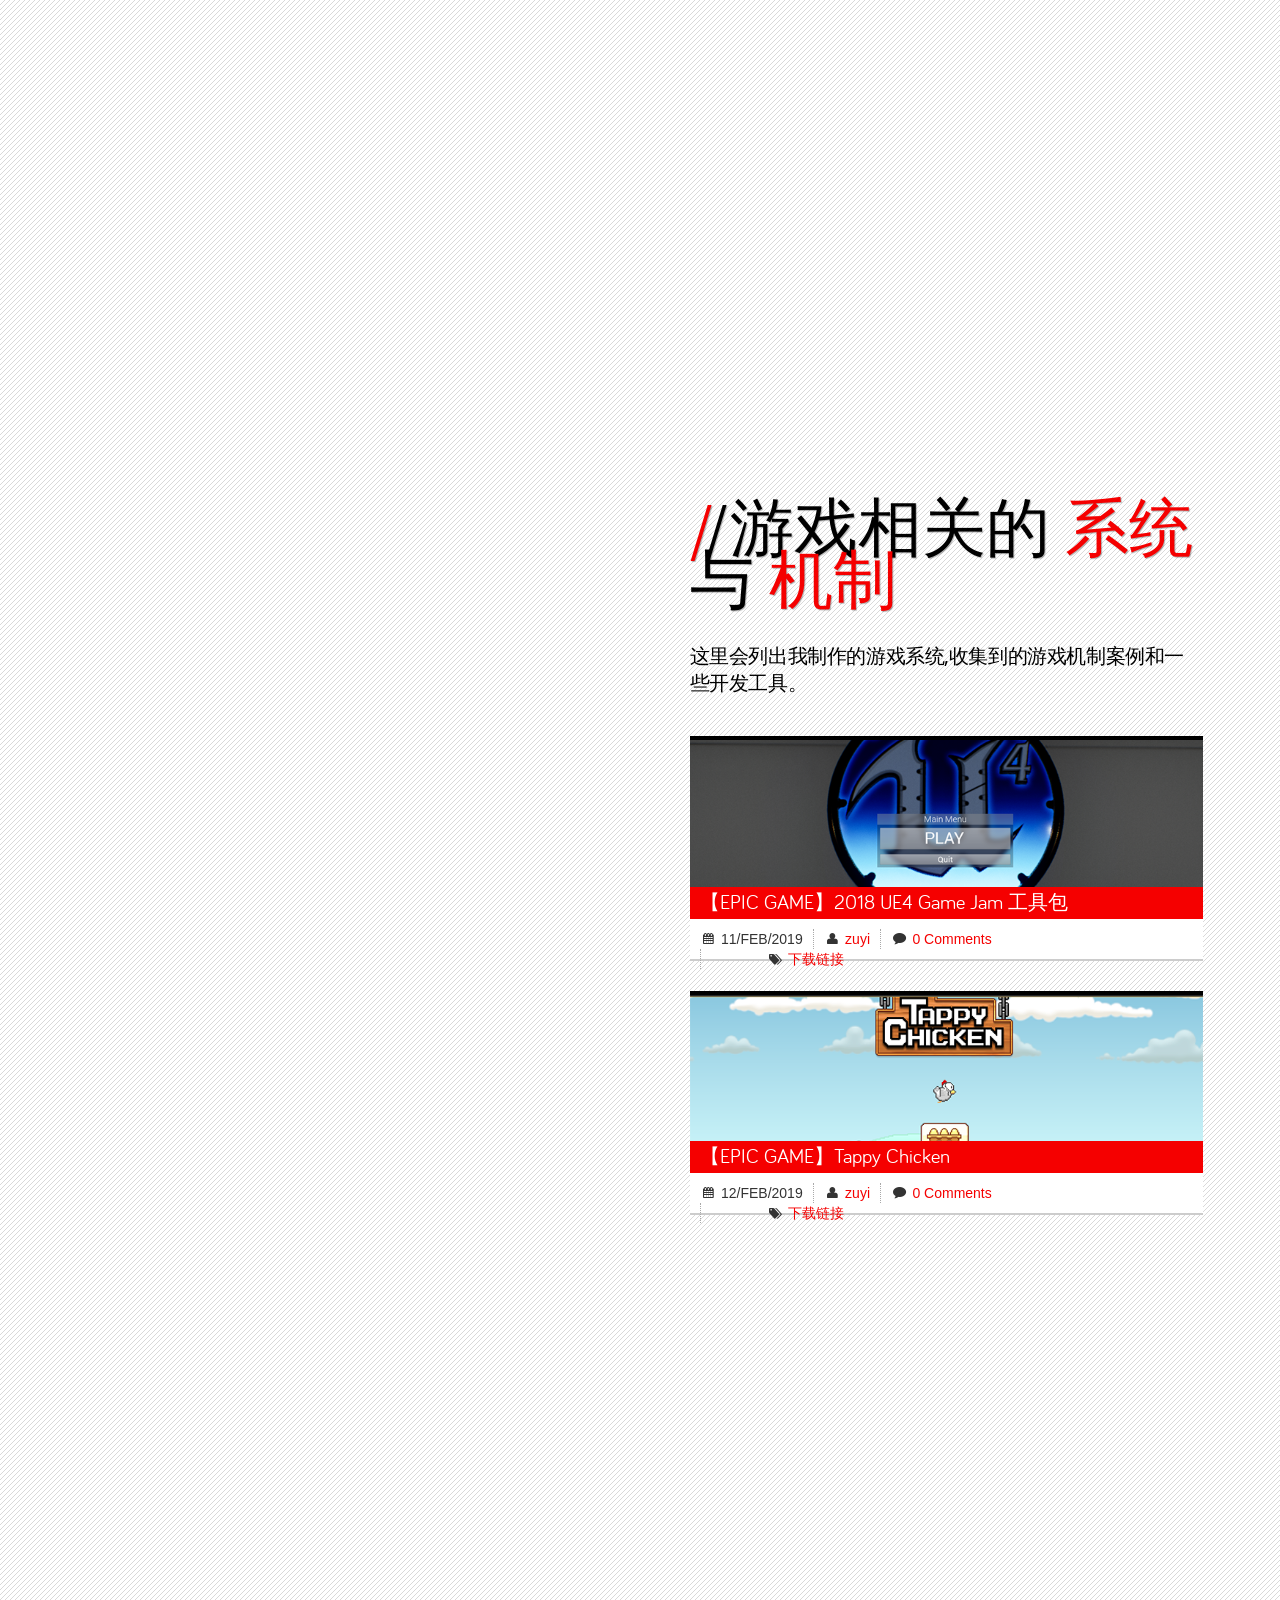
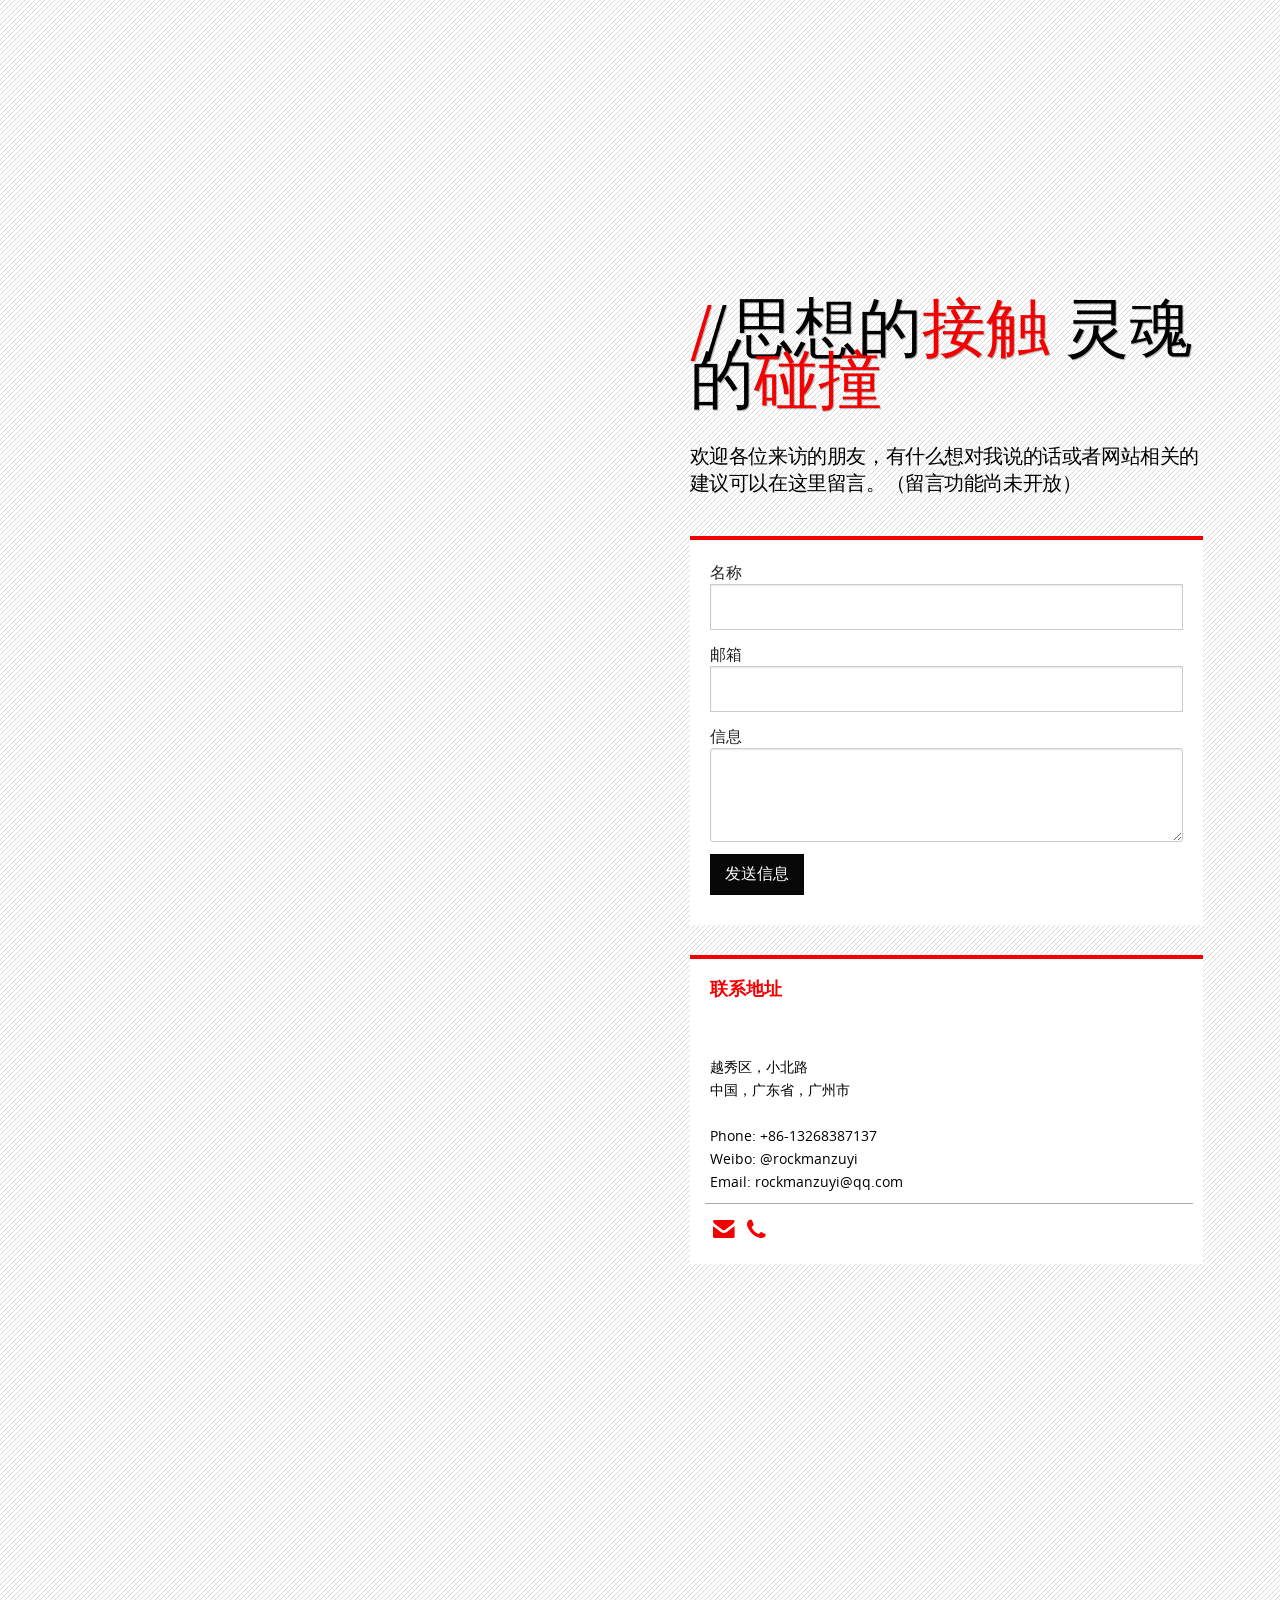
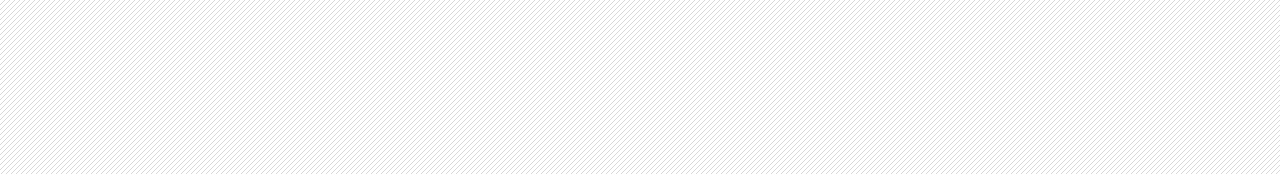
==== commit 54a96587: "add two demo image" ====
--- a/index.html
+++ b/index.html
@@ -492,7 +492,7 @@
                                             <li class="item" data-id="id-1" data-type="all FPS">
                                                 <a href="https://pan.baidu.com/s/1OdcEZkqB1B0-Si3xLUwtOA" >
                                                 <div class="overlay-block"></div>
-                                                <img src="images/portfolio/01.jpg" width="173" height="173" alt="Portfolio Image 1" />
+                                                <img src="images/gamedemo/GGJ2019logo.png" width="173" height="173" alt="Portfolio Image 1" />
                                                     <h5>守卫我家</h5>
                                                     <p class="caption">制作于Gobal Game Jam 2019，是一款第一人称射击的防守类游戏</p>
                                                 </a>
@@ -500,7 +500,7 @@
                                             <li class="item" data-id="id-2" data-type="all VR">
                                                 <a href="https://pan.baidu.com/s/1Rammi_5Of2xDqMNYlPfGTw">
                                                 <div class="overlay-block"></div>
-                                                <img src="images/portfolio/02.jpg" width="173" height="173" alt="Portfolio Image 2" />
+                                                <img src="images/gamedemo/onewayout.png" width="173" height="173" alt="Portfolio Image 2" />
                                                     <h5>One Way Out</h5>
                                                     <p class="caption">制作于China Game Jam 2018，是一个逃脱为主题的VR游戏</p>
                                                 </a>
@@ -514,9 +514,9 @@
                                                 </a>
                                             </li>
                                             <li class="item" data-id="id-4" data-type="all RPG">
-                                                <a href="images/portfolio/full.jpg">
-                                                <div class="overlay-block"></div>
-                                                <img src="images/portfolio/04.jpg" width="173" height="173" alt="Portfolio Image 4" />
+                                                <a href="images/gamedemo/Z1.png">
+                                                <div class="overlay-block"></div>
+                                                <img src="images/gamedemo/Fleeing pork.png" width="173" height="173" alt="Portfolio Image 4" />
                                                     <h5>自制洛克人</h5>
                                                     <p class="caption">以洛克人为主题的自制游戏，包含各种各样的玩法</p>
 													(正在更新中，尚未提供下载)
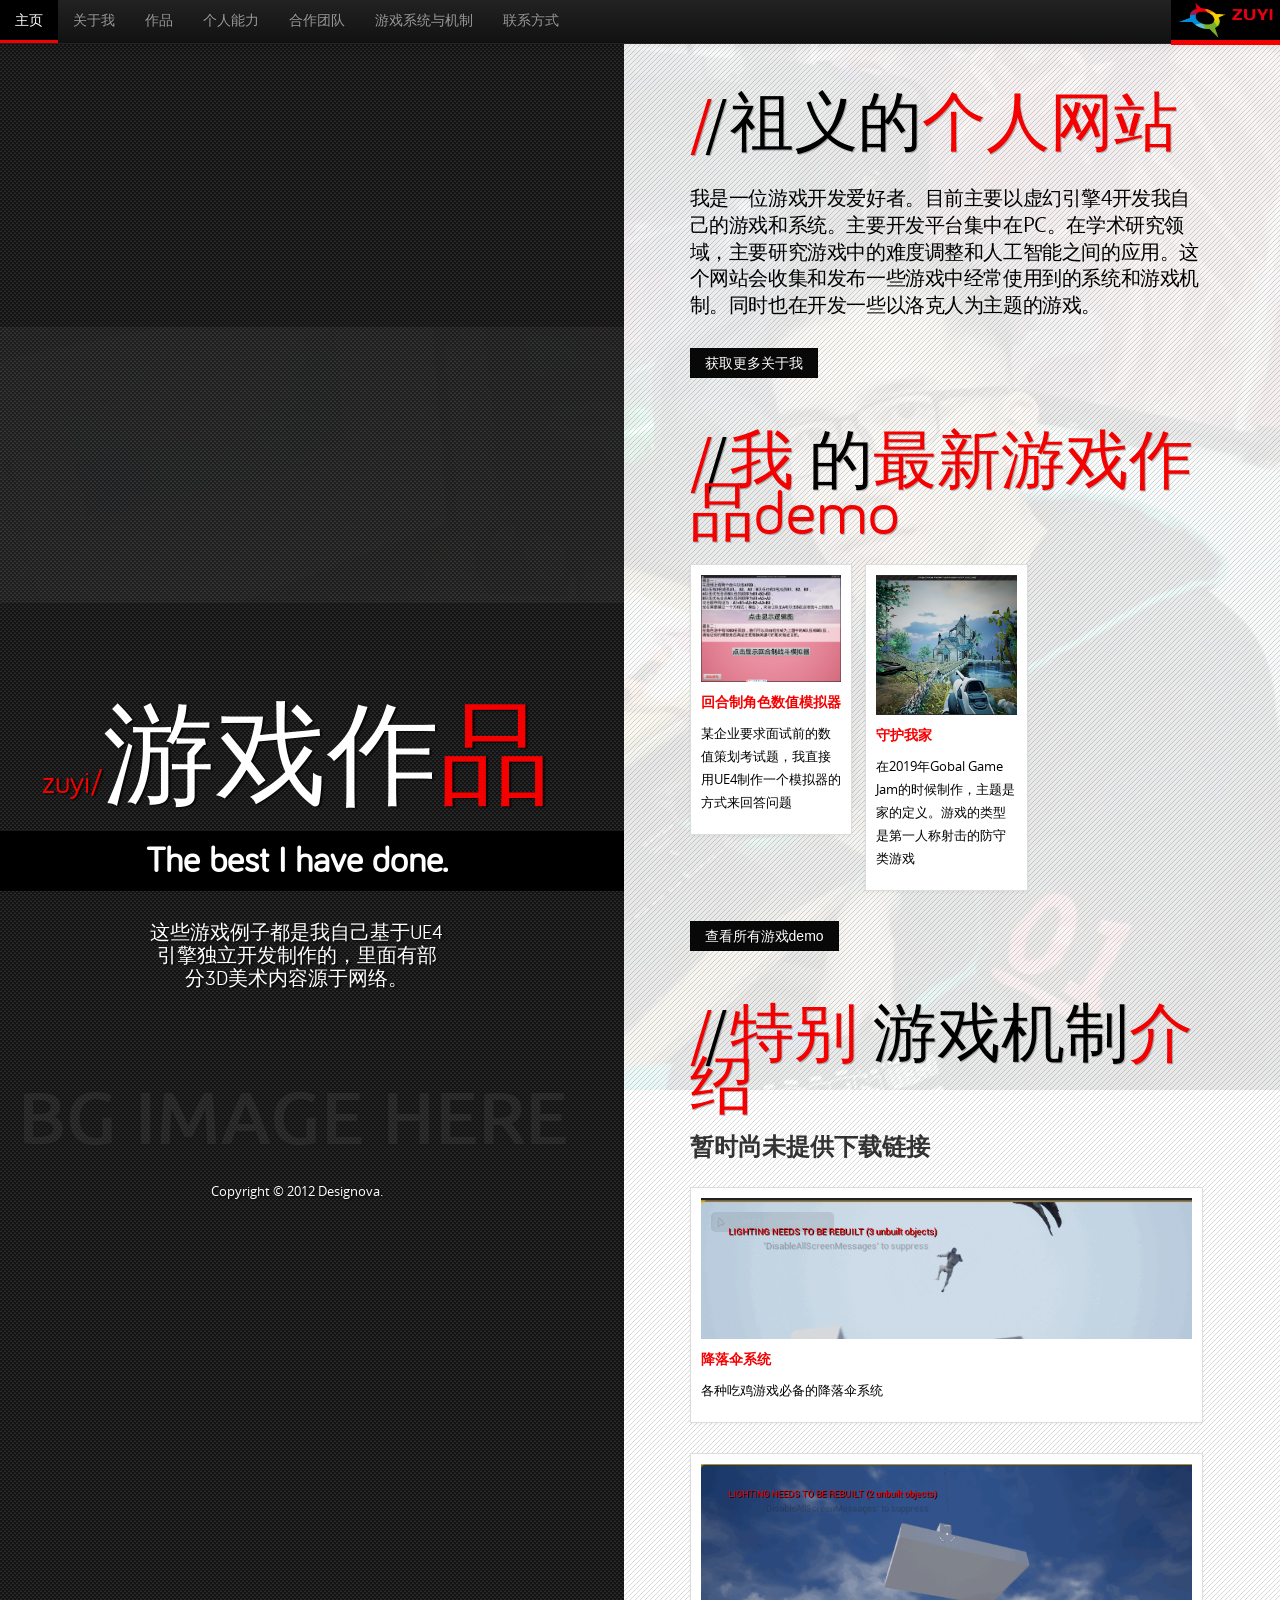
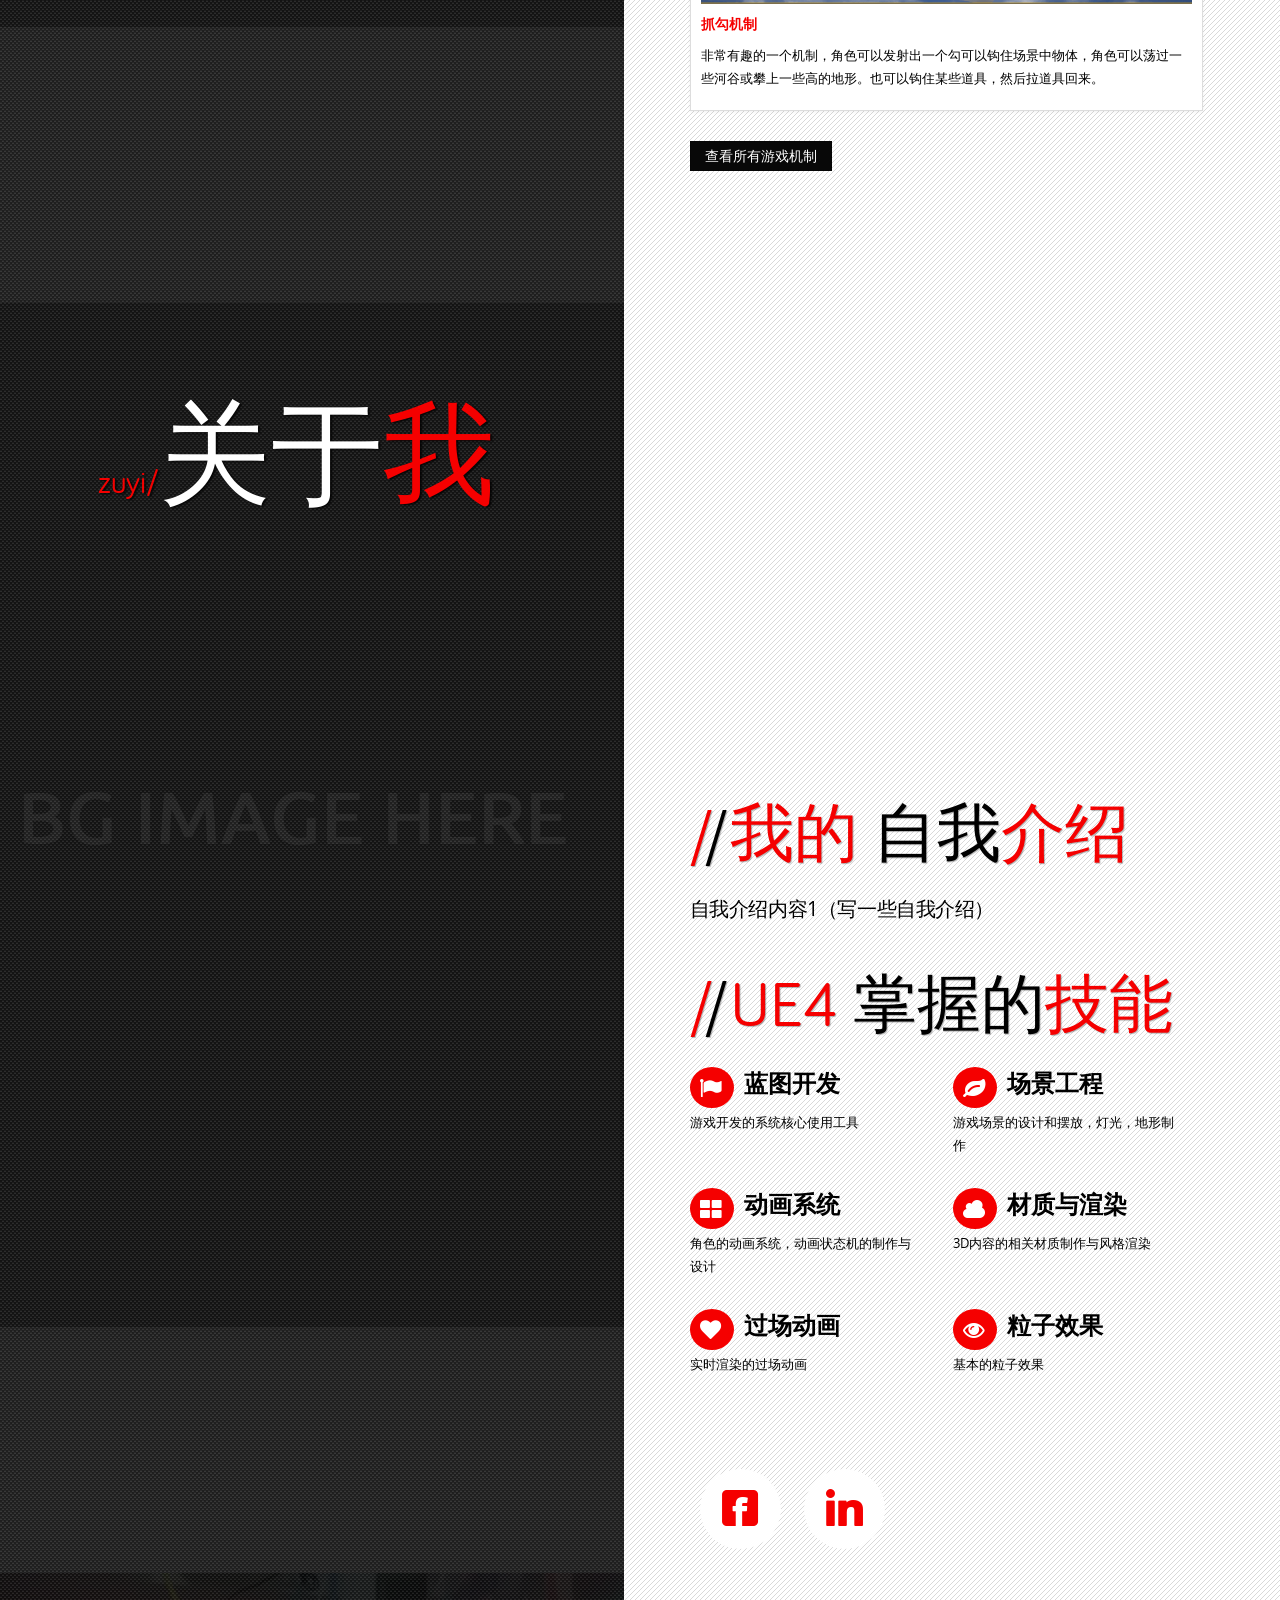
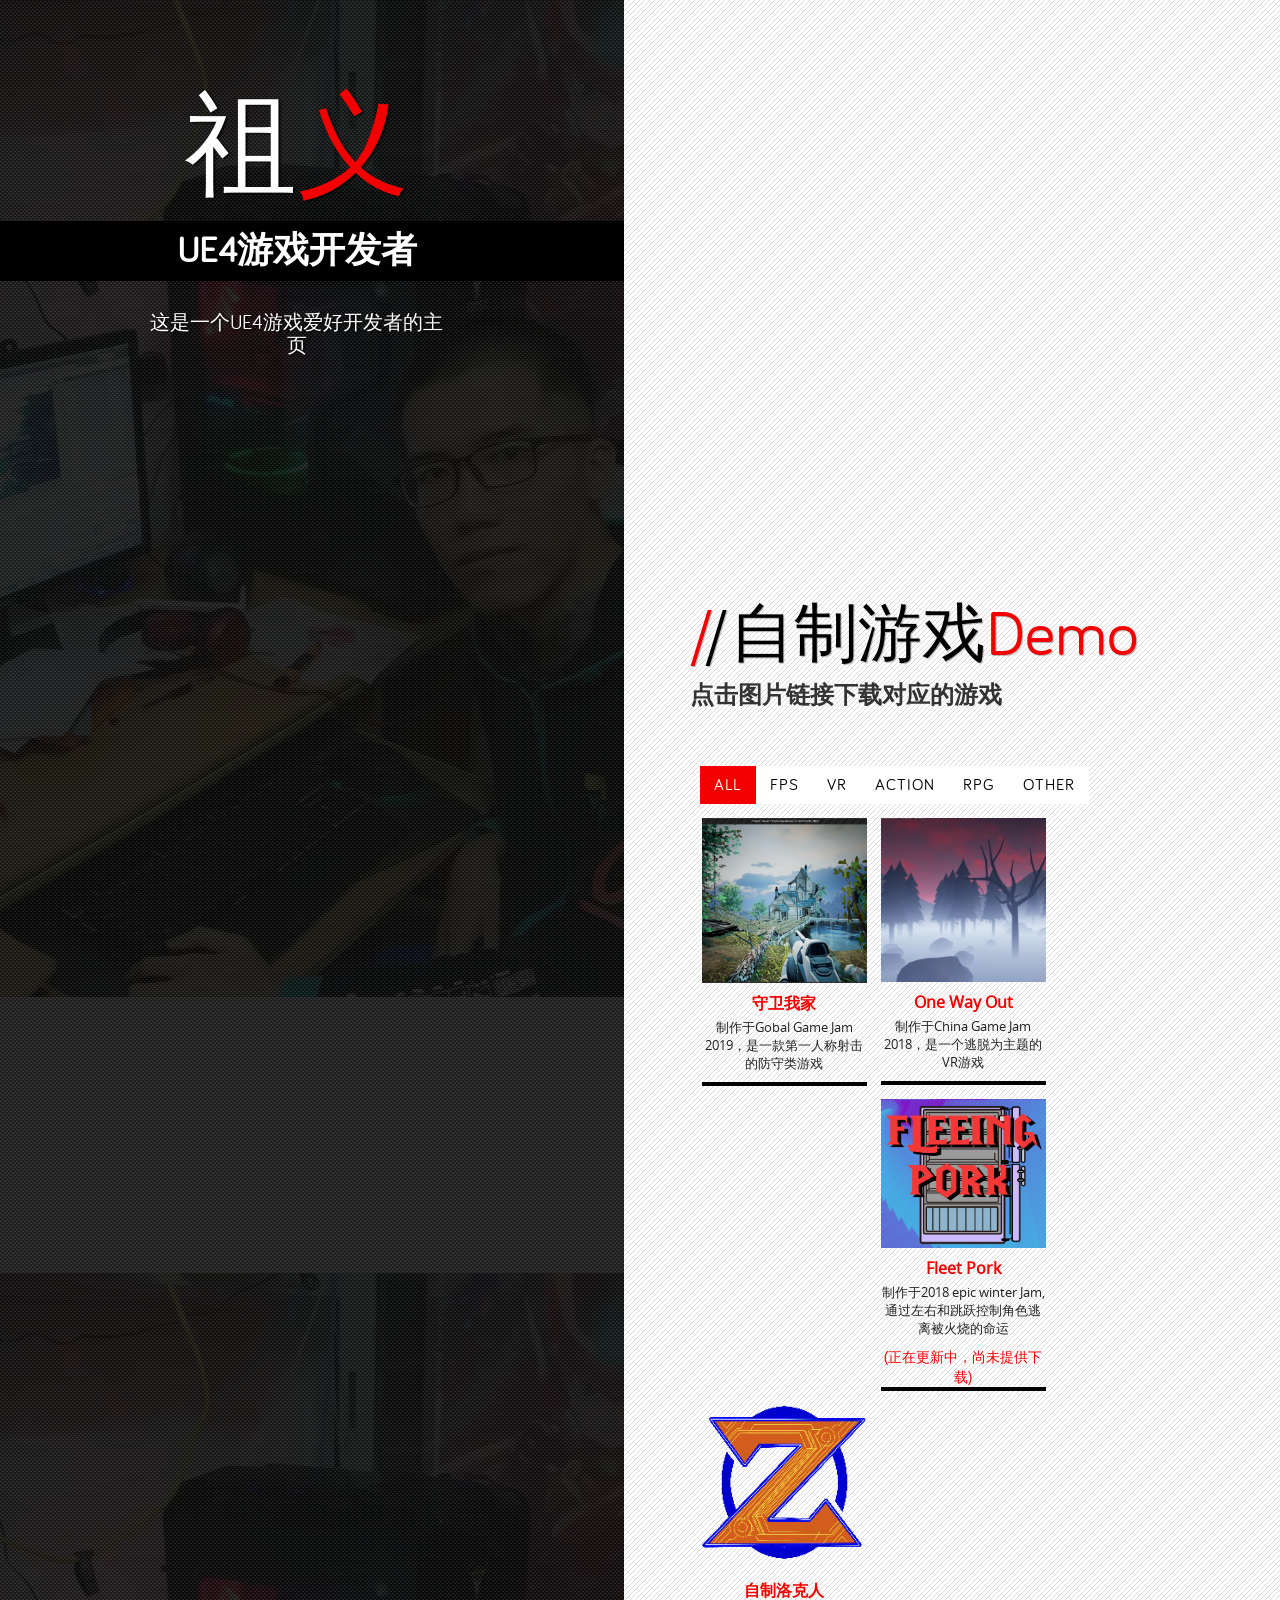
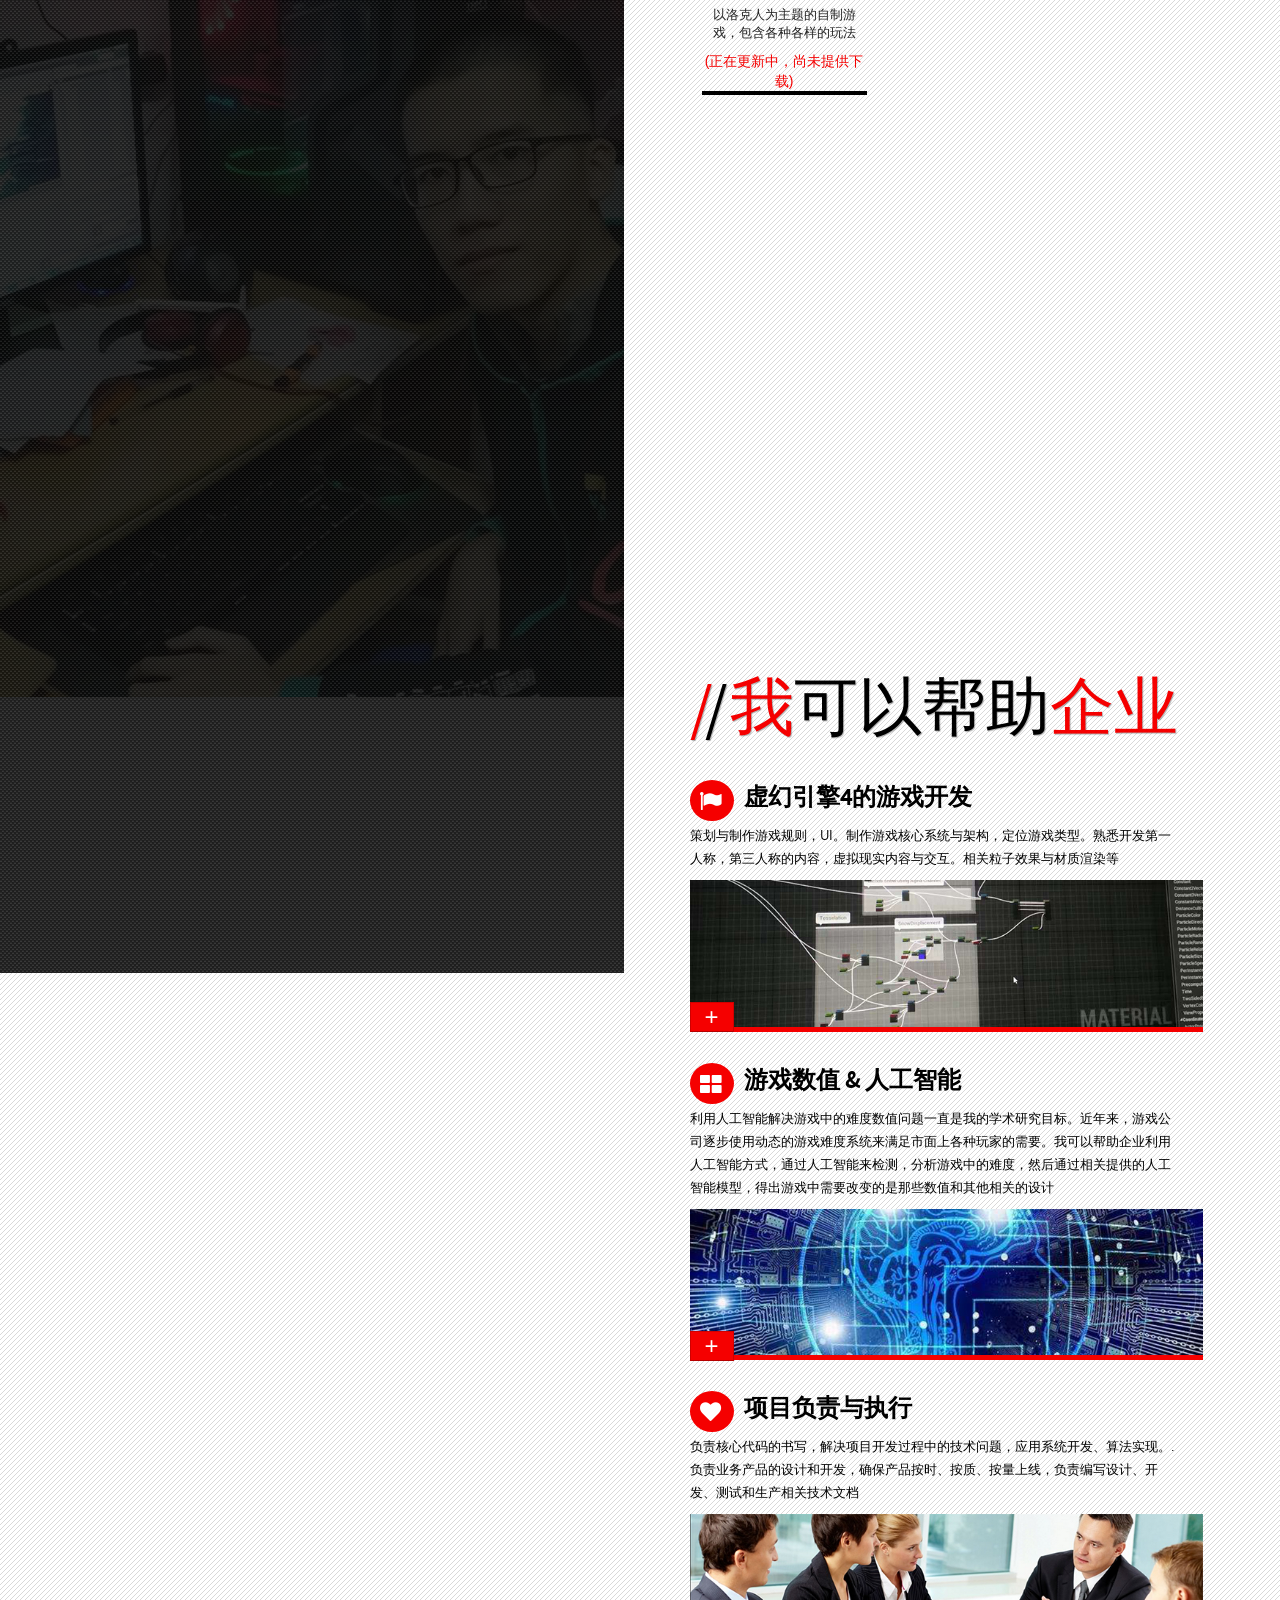
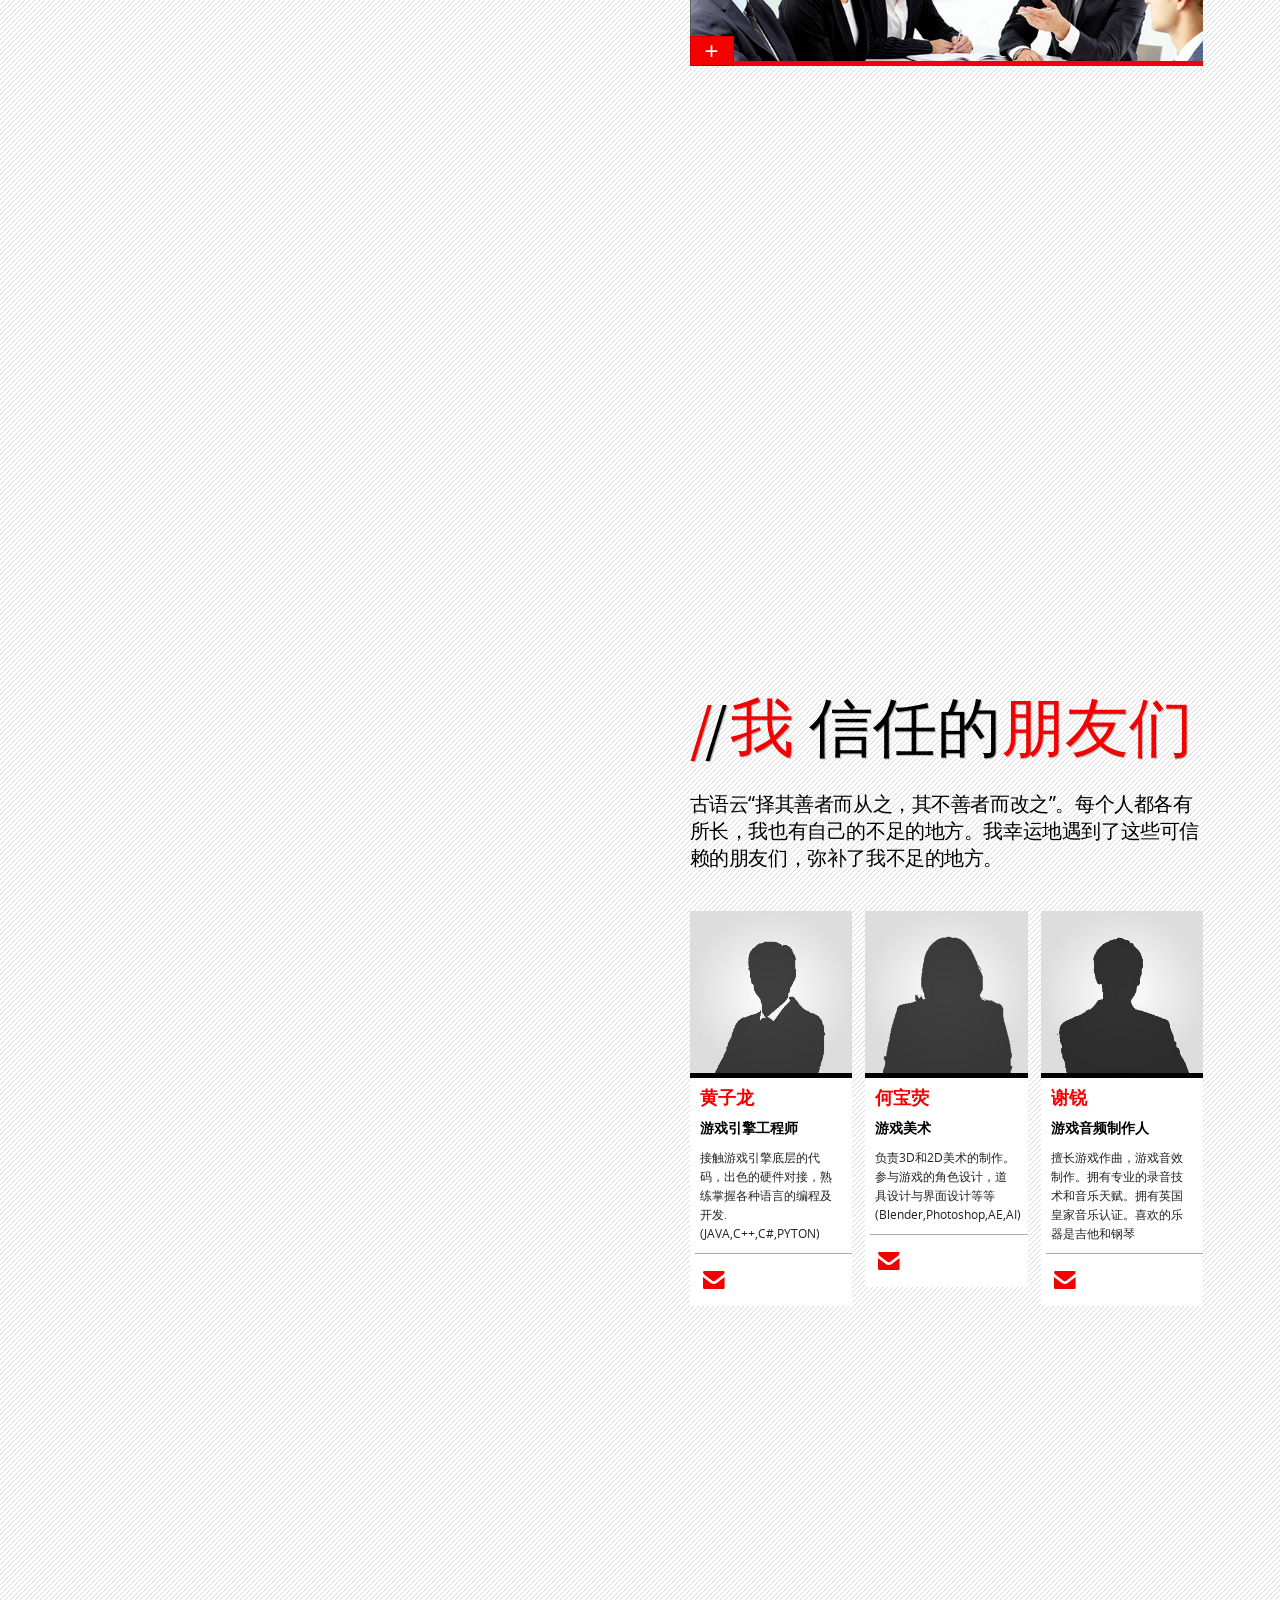
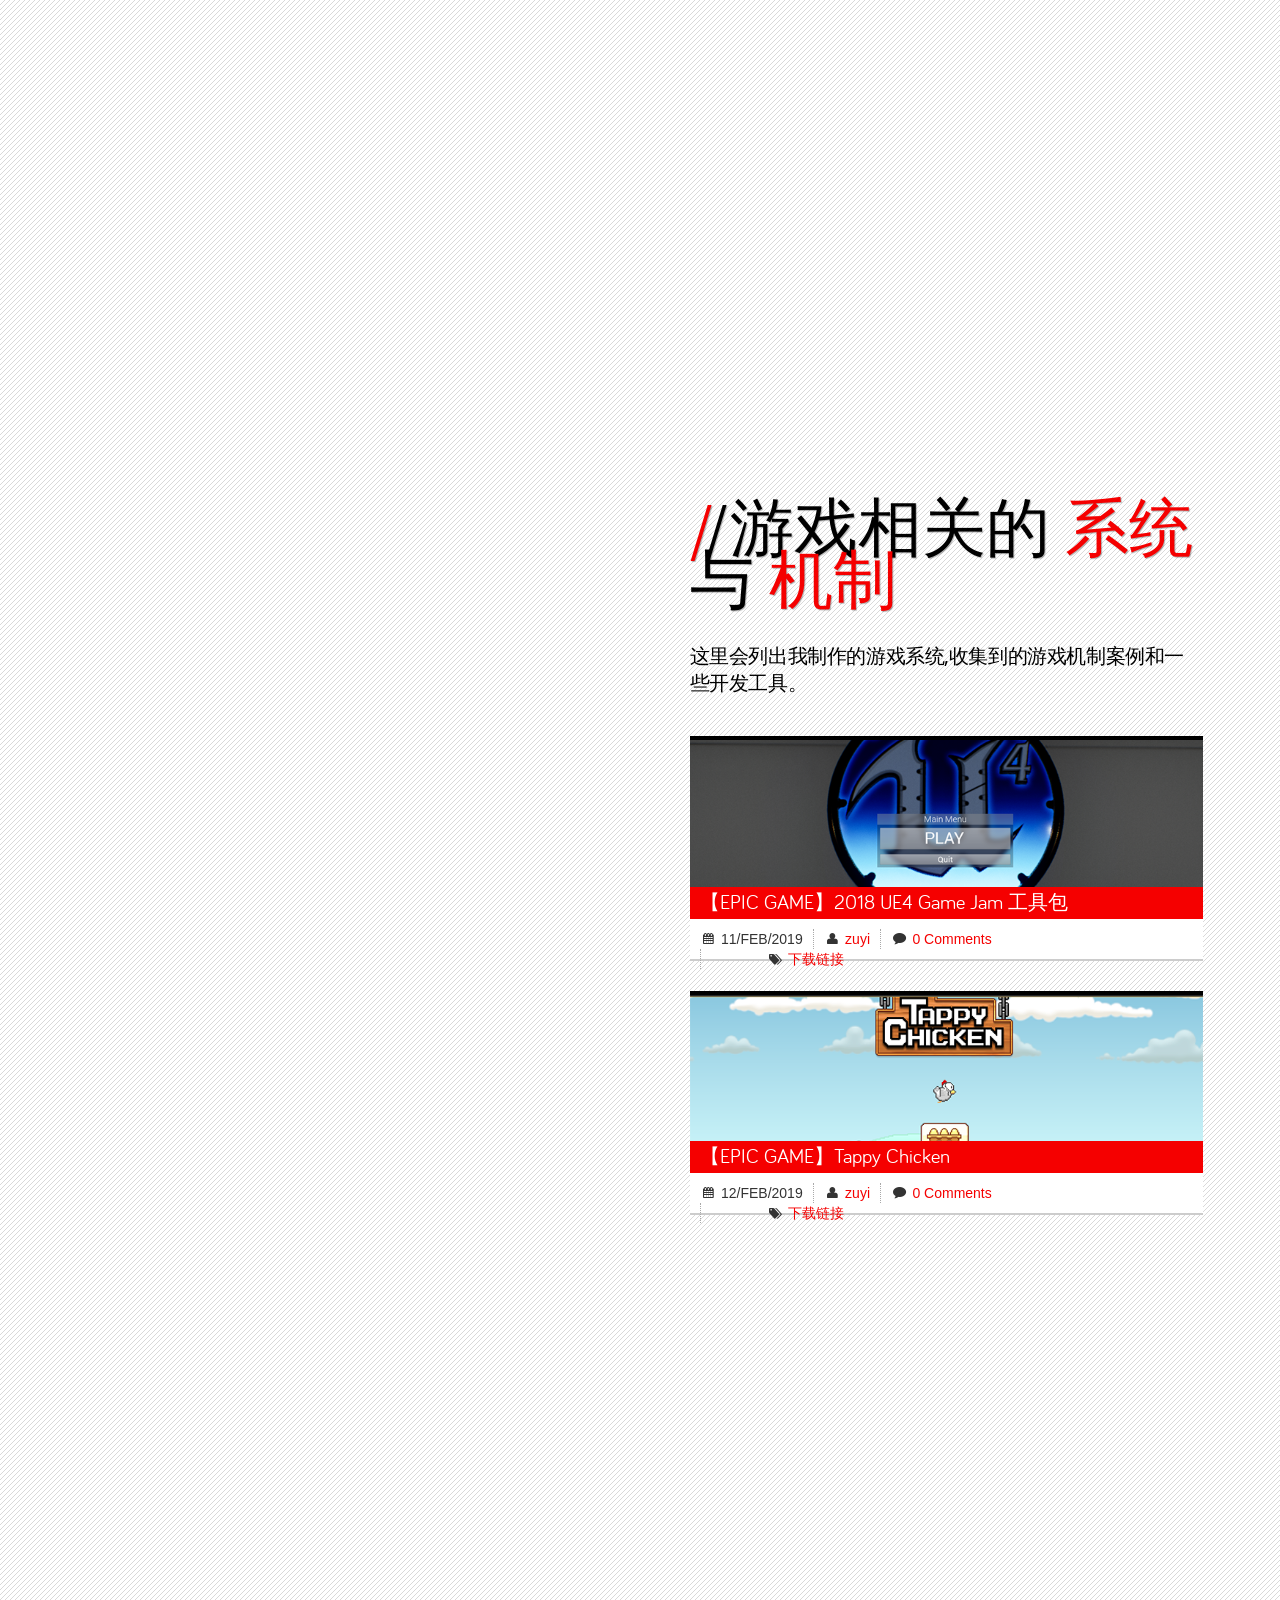
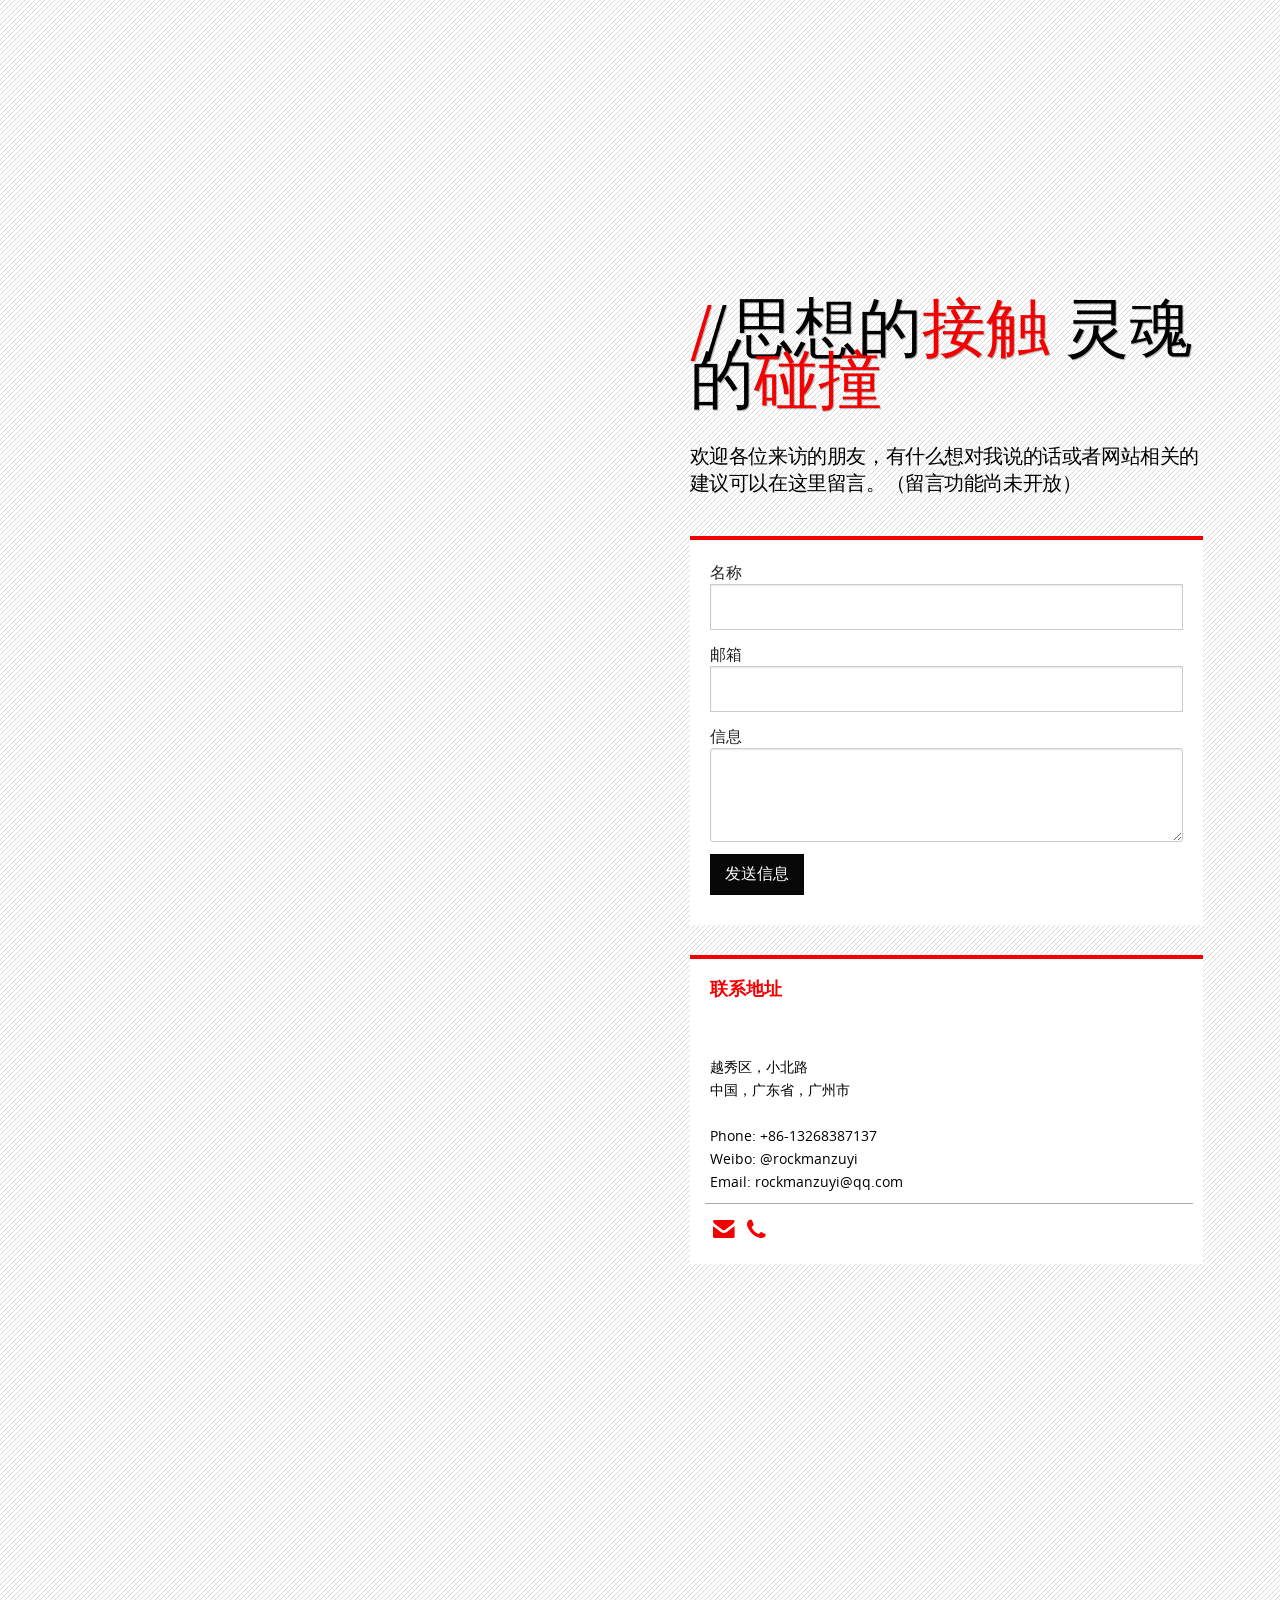
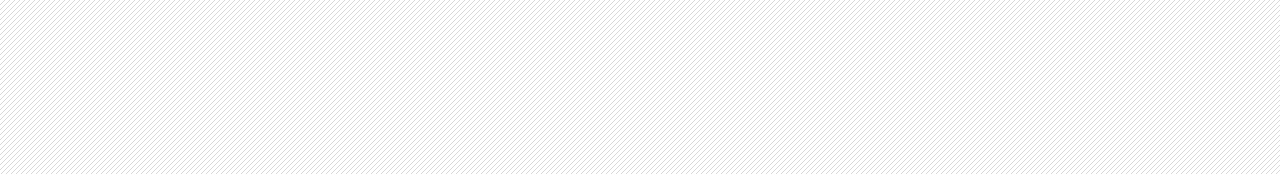
==== commit 6ab0fa32: "fix wrong image path" ====
--- a/index.html
+++ b/index.html
@@ -508,7 +508,7 @@
                                             <li class="item" data-id="id-3" data-type="all ACTION">
                                                 <a href="images/portfolio/full.jpg">
                                                 <div class="overlay-block"></div>
-                                                <img src="images/portfolio/03.jpg" width="173" height="173" alt="Portfolio Image 3" />
+                                                <img src="images/gamedemo/Fleeing pork.png" width="173" height="173" alt="Portfolio Image 3" />
                                                     <h5>Fleet Pork</h5>
                                                     <p class="caption">制作于2018 epic winter Jam, 通过左右和跳跃控制角色逃离被火烧的命运</p>(正在更新中，尚未提供下载)
                                                 </a>
@@ -516,7 +516,7 @@
                                             <li class="item" data-id="id-4" data-type="all RPG">
                                                 <a href="images/gamedemo/Z1.png">
                                                 <div class="overlay-block"></div>
-                                                <img src="images/gamedemo/Fleeing pork.png" width="173" height="173" alt="Portfolio Image 4" />
+                                                <img src="images/gamedemo/Z1.png" width="173" height="173" alt="Portfolio Image 4" />
                                                     <h5>自制洛克人</h5>
                                                     <p class="caption">以洛克人为主题的自制游戏，包含各种各样的玩法</p>
 													(正在更新中，尚未提供下载)
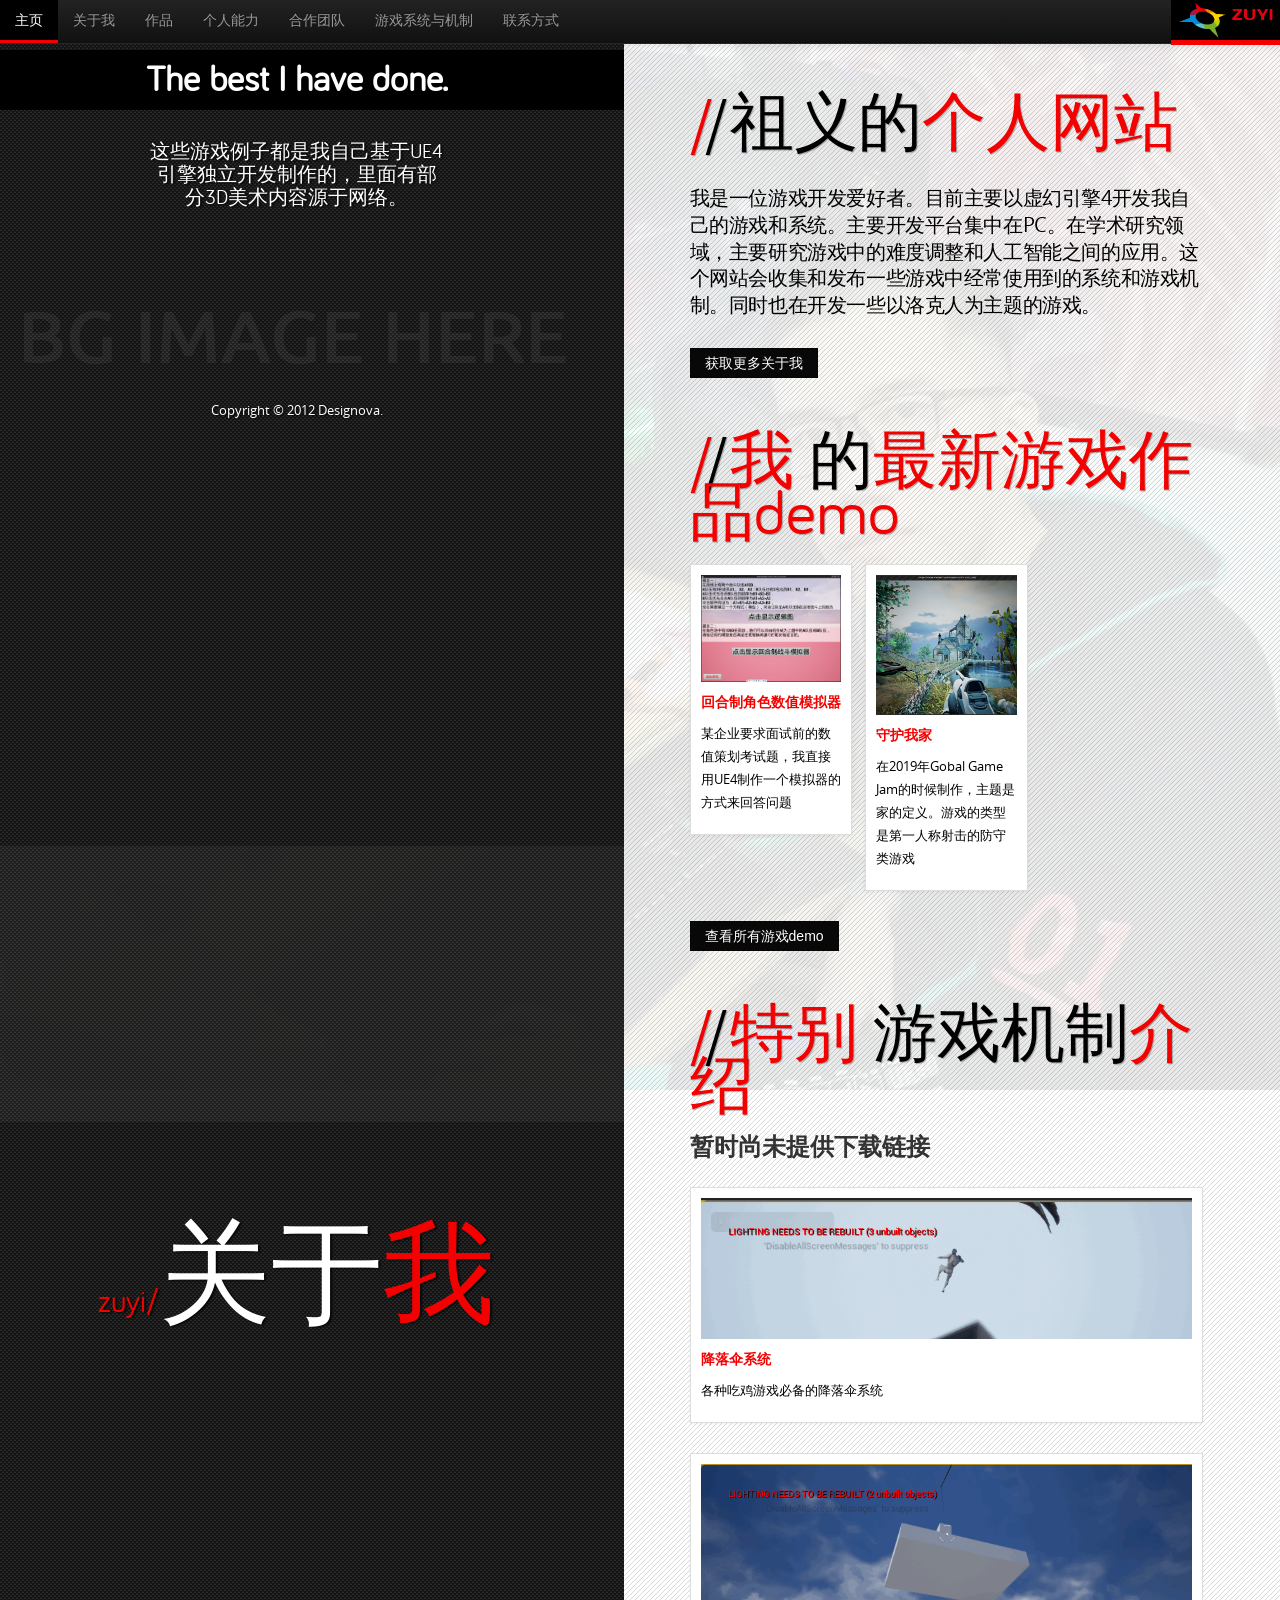
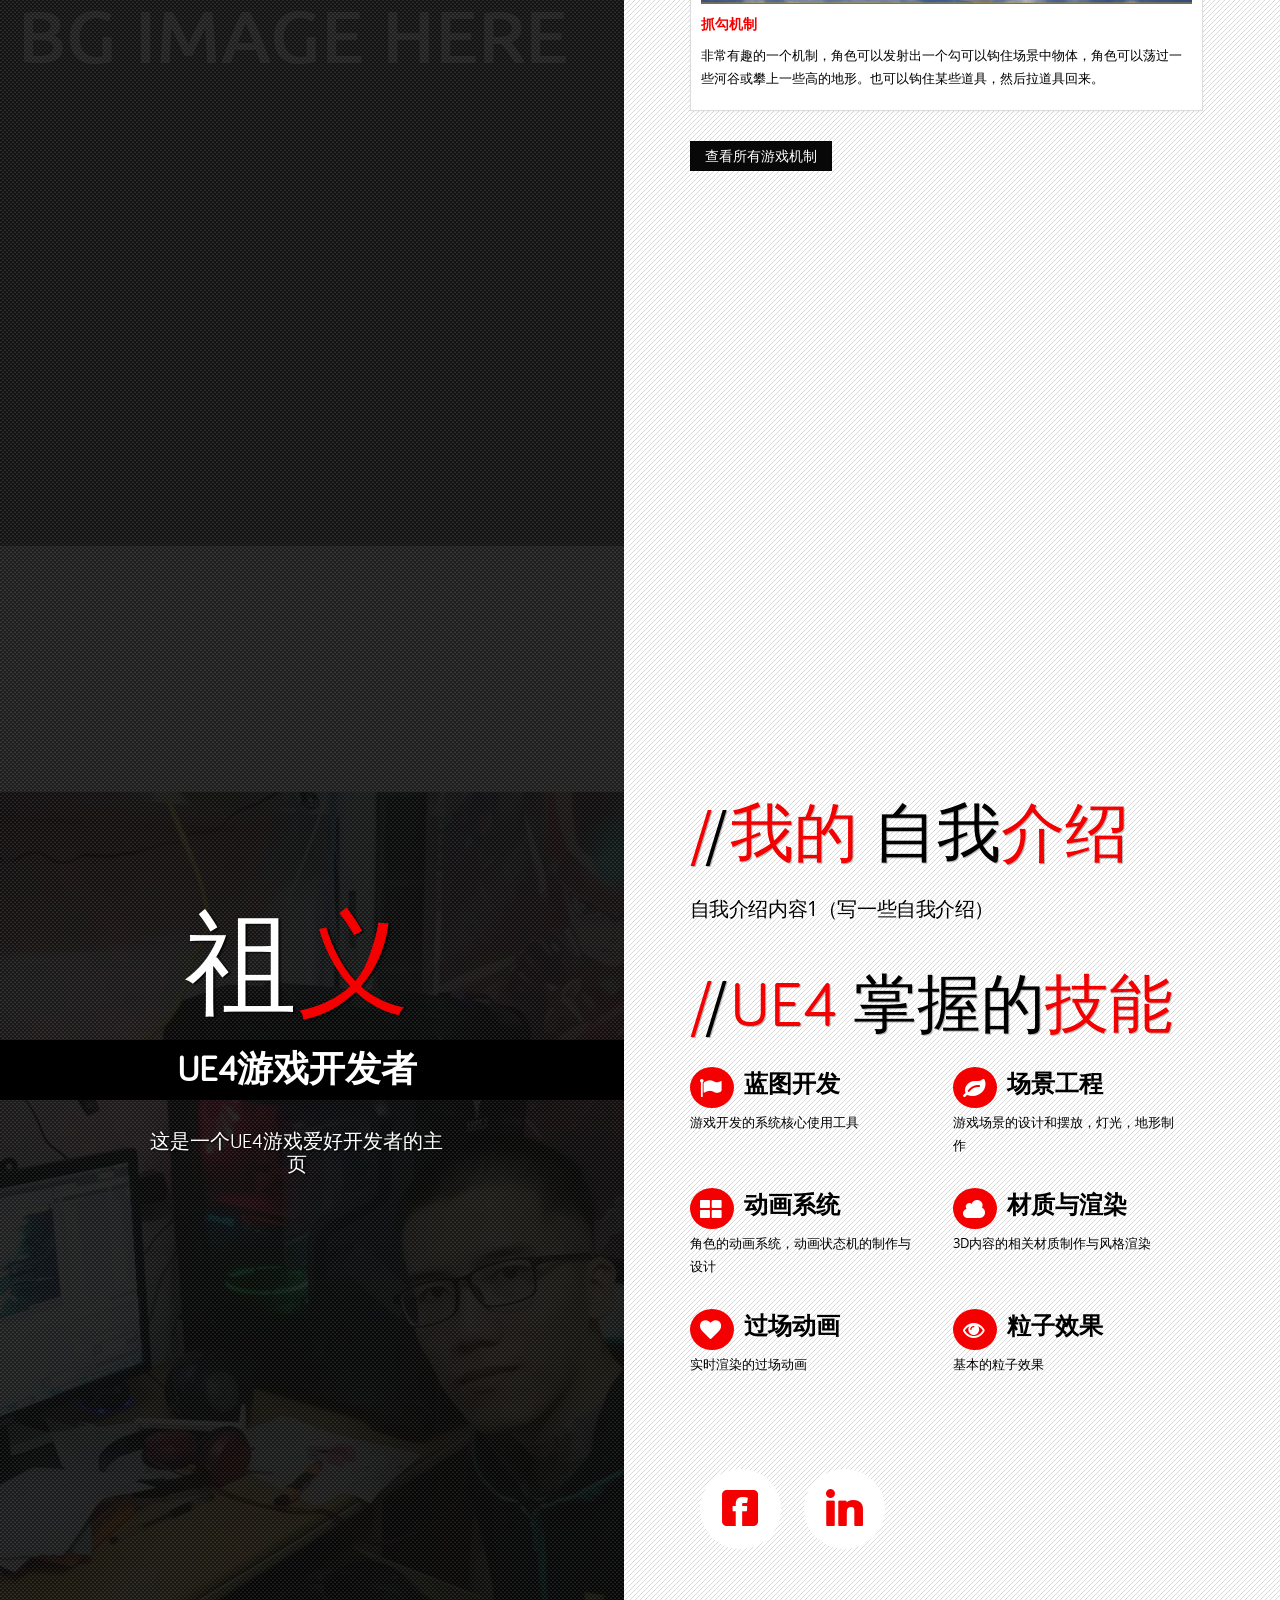
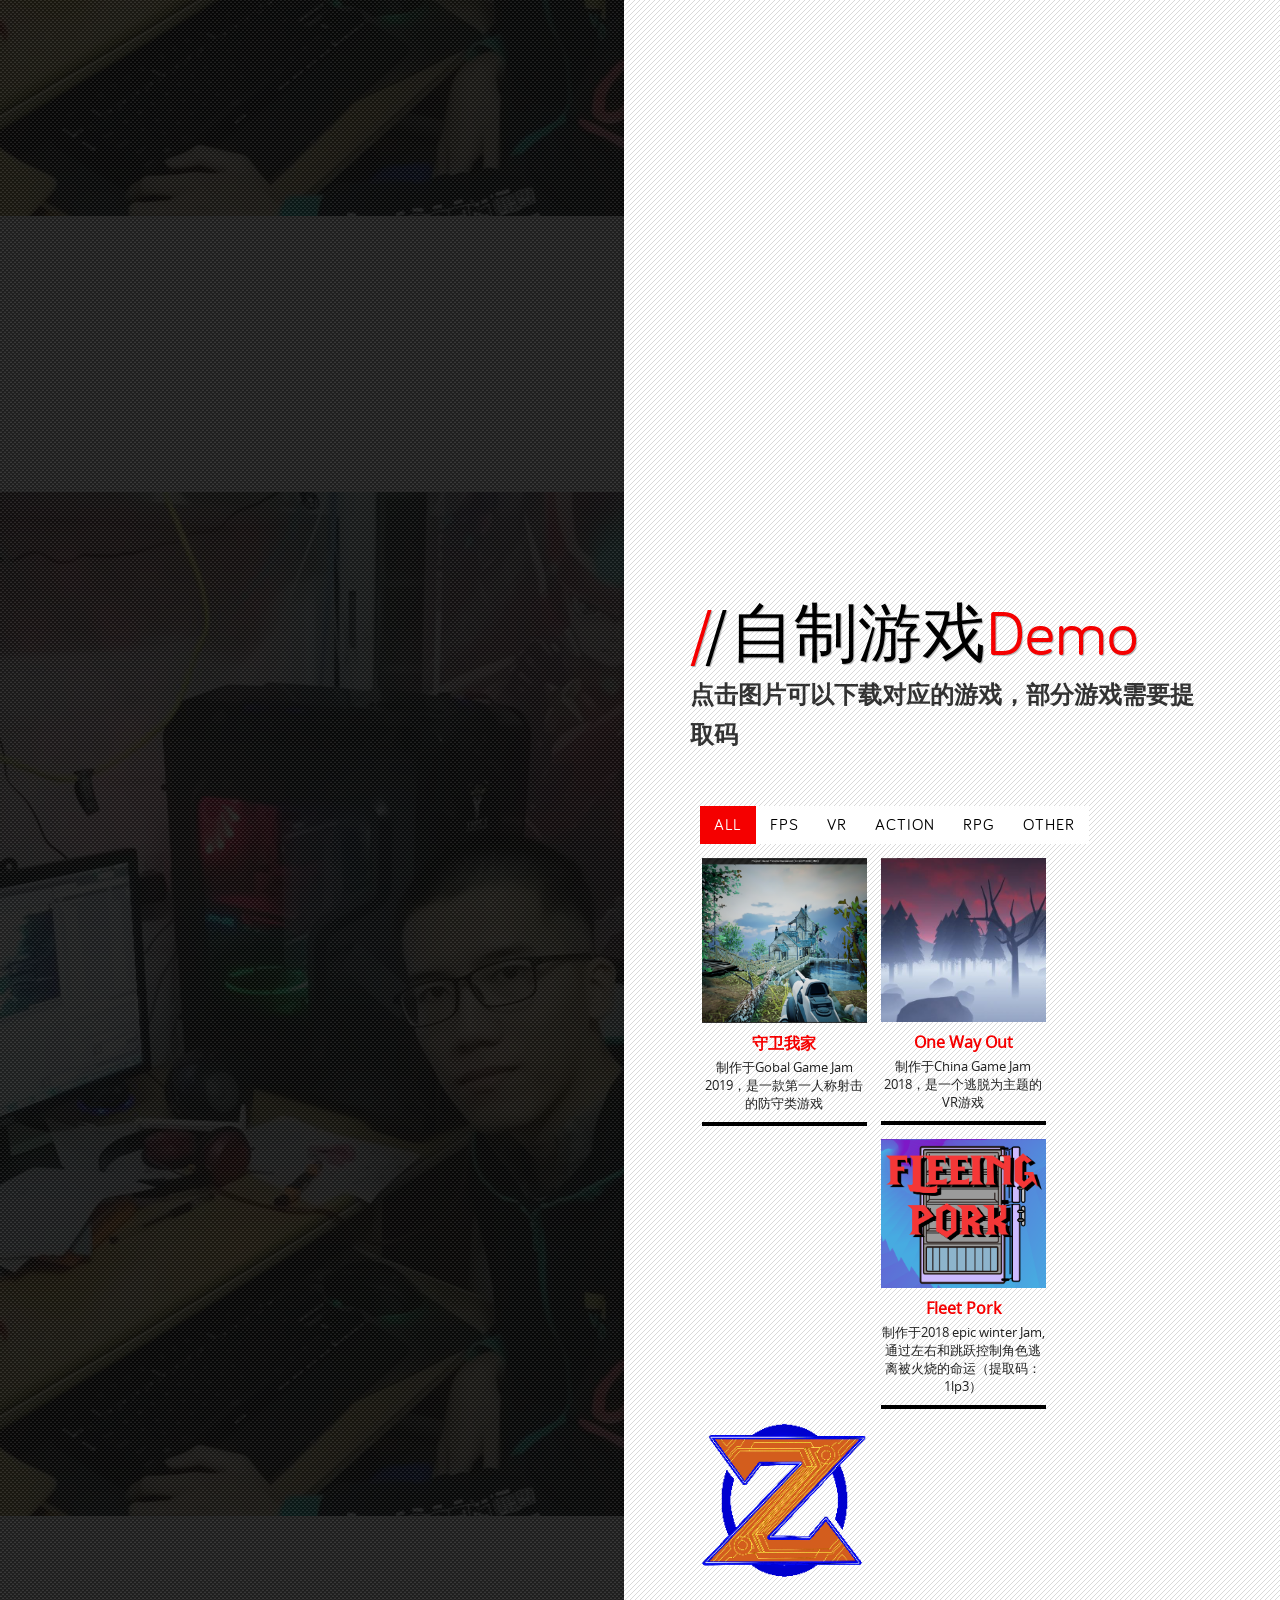
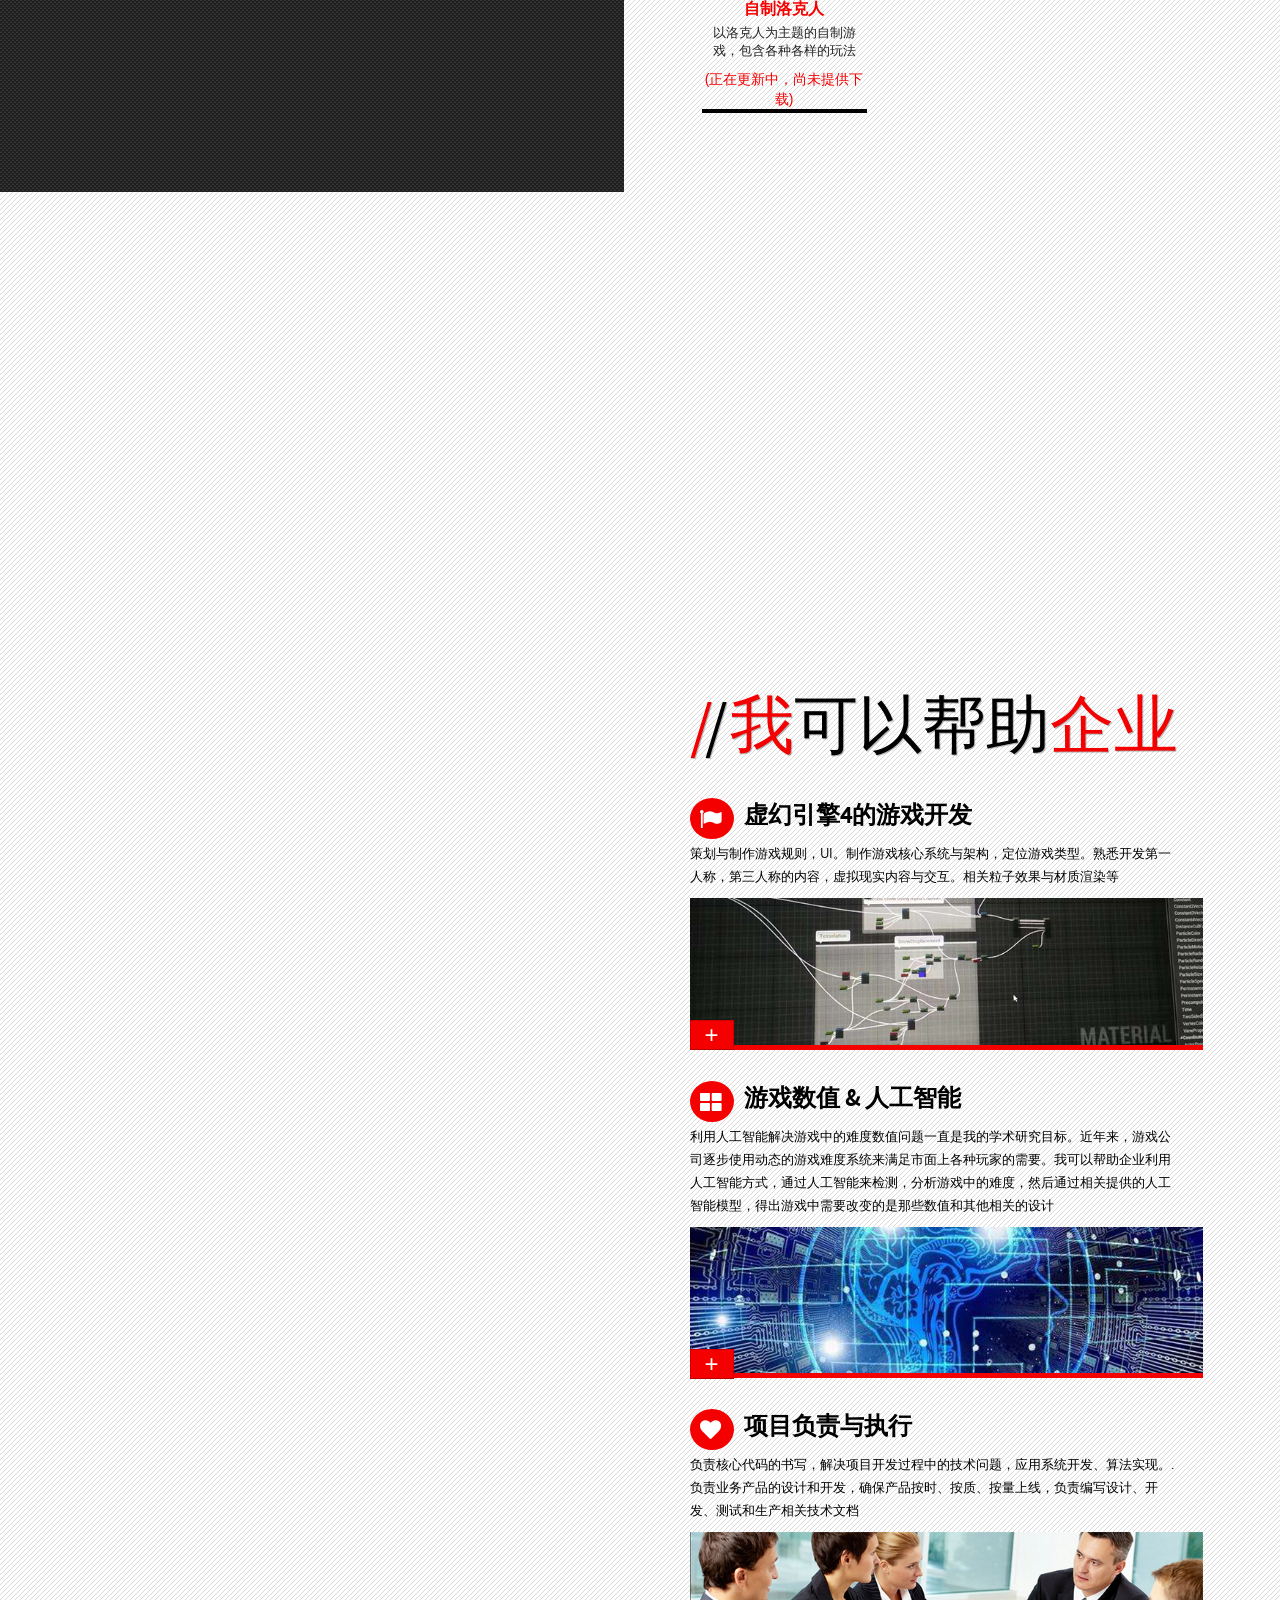
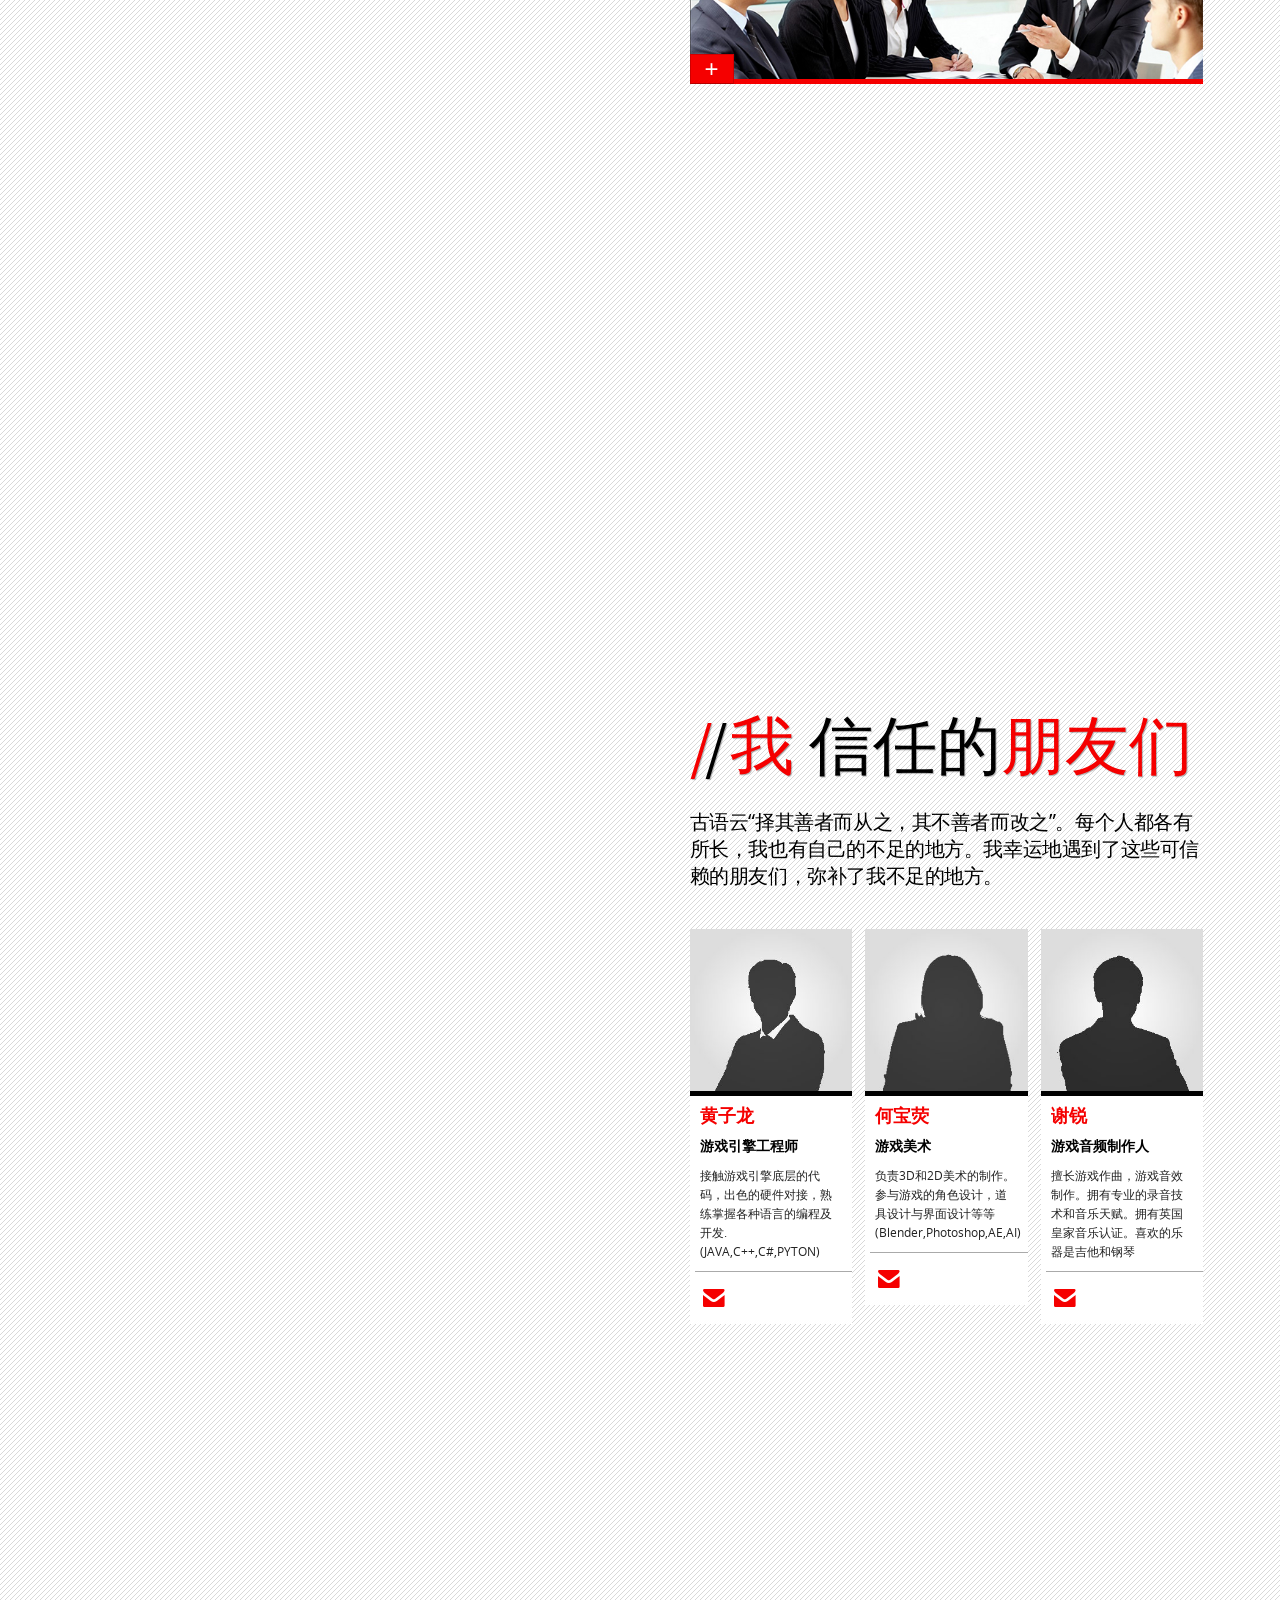
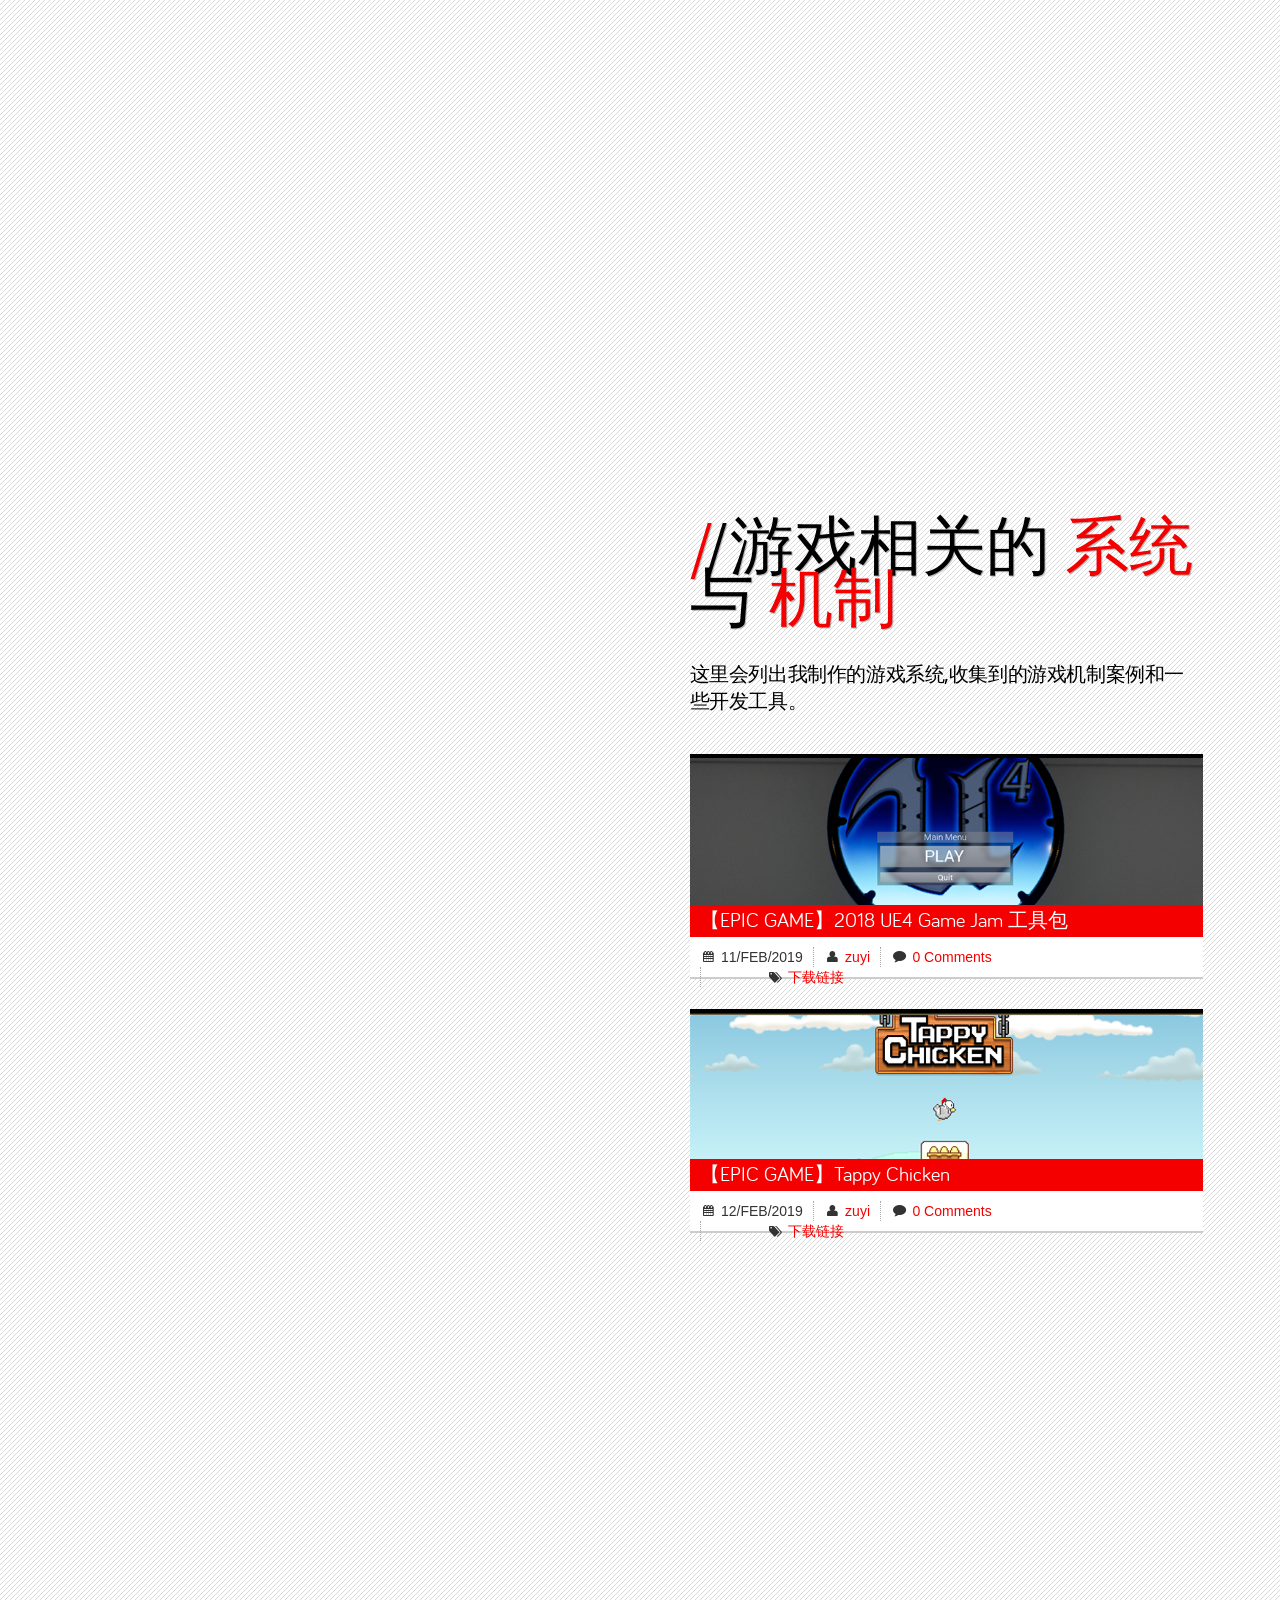
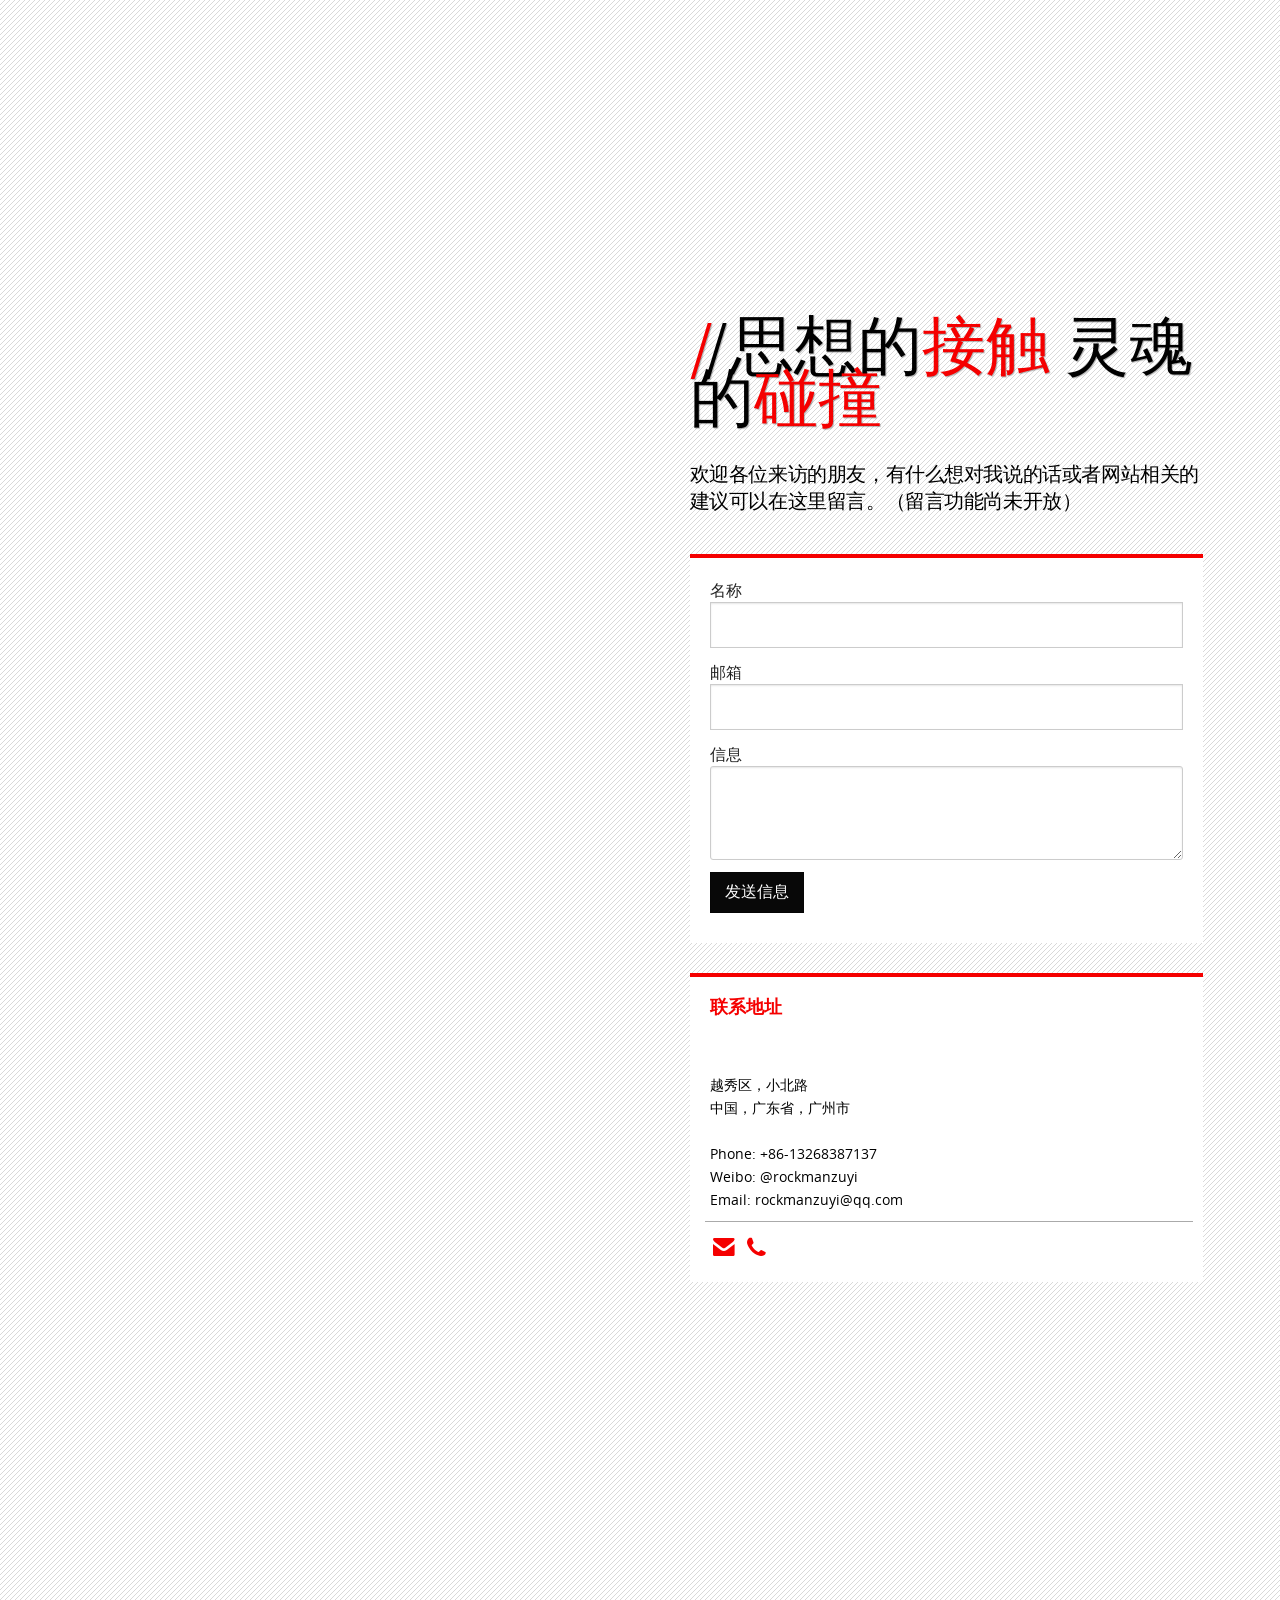
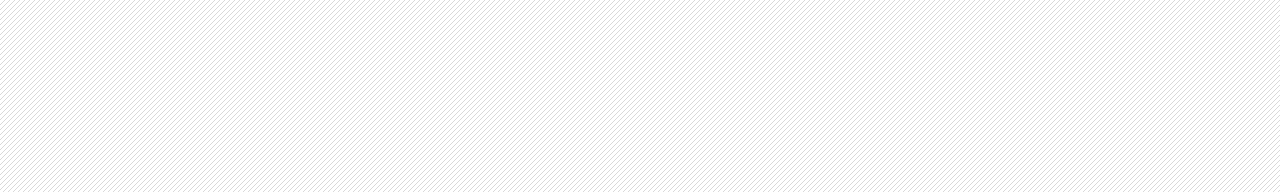
==== commit c367180e: "add fleeing pork download address" ====
--- a/index.html
+++ b/index.html
@@ -1,4 +1,4 @@
-<!DOCTYPE html>
+﻿<!DOCTYPE html>
 <html lang="en">
   <head>
     <meta charset="utf-8">
@@ -470,7 +470,7 @@
                             <span class="iconize color-dark">/</span>
                             <span class="big-one add-left-half"><span class="color-dark">自制游戏</span>Demo</span> 
                             </h1>
-                            <h3>点击图片链接下载对应的游戏</h3>
+                            <h3>点击图片可以下载对应的游戏，部分游戏需要提取码</h3>
                             </article>
                             <!--block : ends-->
                             
@@ -506,11 +506,11 @@
                                                 </a>
                                             </li>
                                             <li class="item" data-id="id-3" data-type="all ACTION">
-                                                <a href="images/portfolio/full.jpg">
+                                                <a href="https://pan.baidu.com/s/16qzcRx9YHfQSEwJsZddUxQ">
                                                 <div class="overlay-block"></div>
                                                 <img src="images/gamedemo/Fleeing pork.png" width="173" height="173" alt="Portfolio Image 3" />
                                                     <h5>Fleet Pork</h5>
-                                                    <p class="caption">制作于2018 epic winter Jam, 通过左右和跳跃控制角色逃离被火烧的命运</p>(正在更新中，尚未提供下载)
+                                                    <p class="caption">制作于2018 epic winter Jam, 通过左右和跳跃控制角色逃离被火烧的命运（提取码：1lp3）</p>
                                                 </a>
                                             </li>
                                             <li class="item" data-id="id-4" data-type="all RPG">
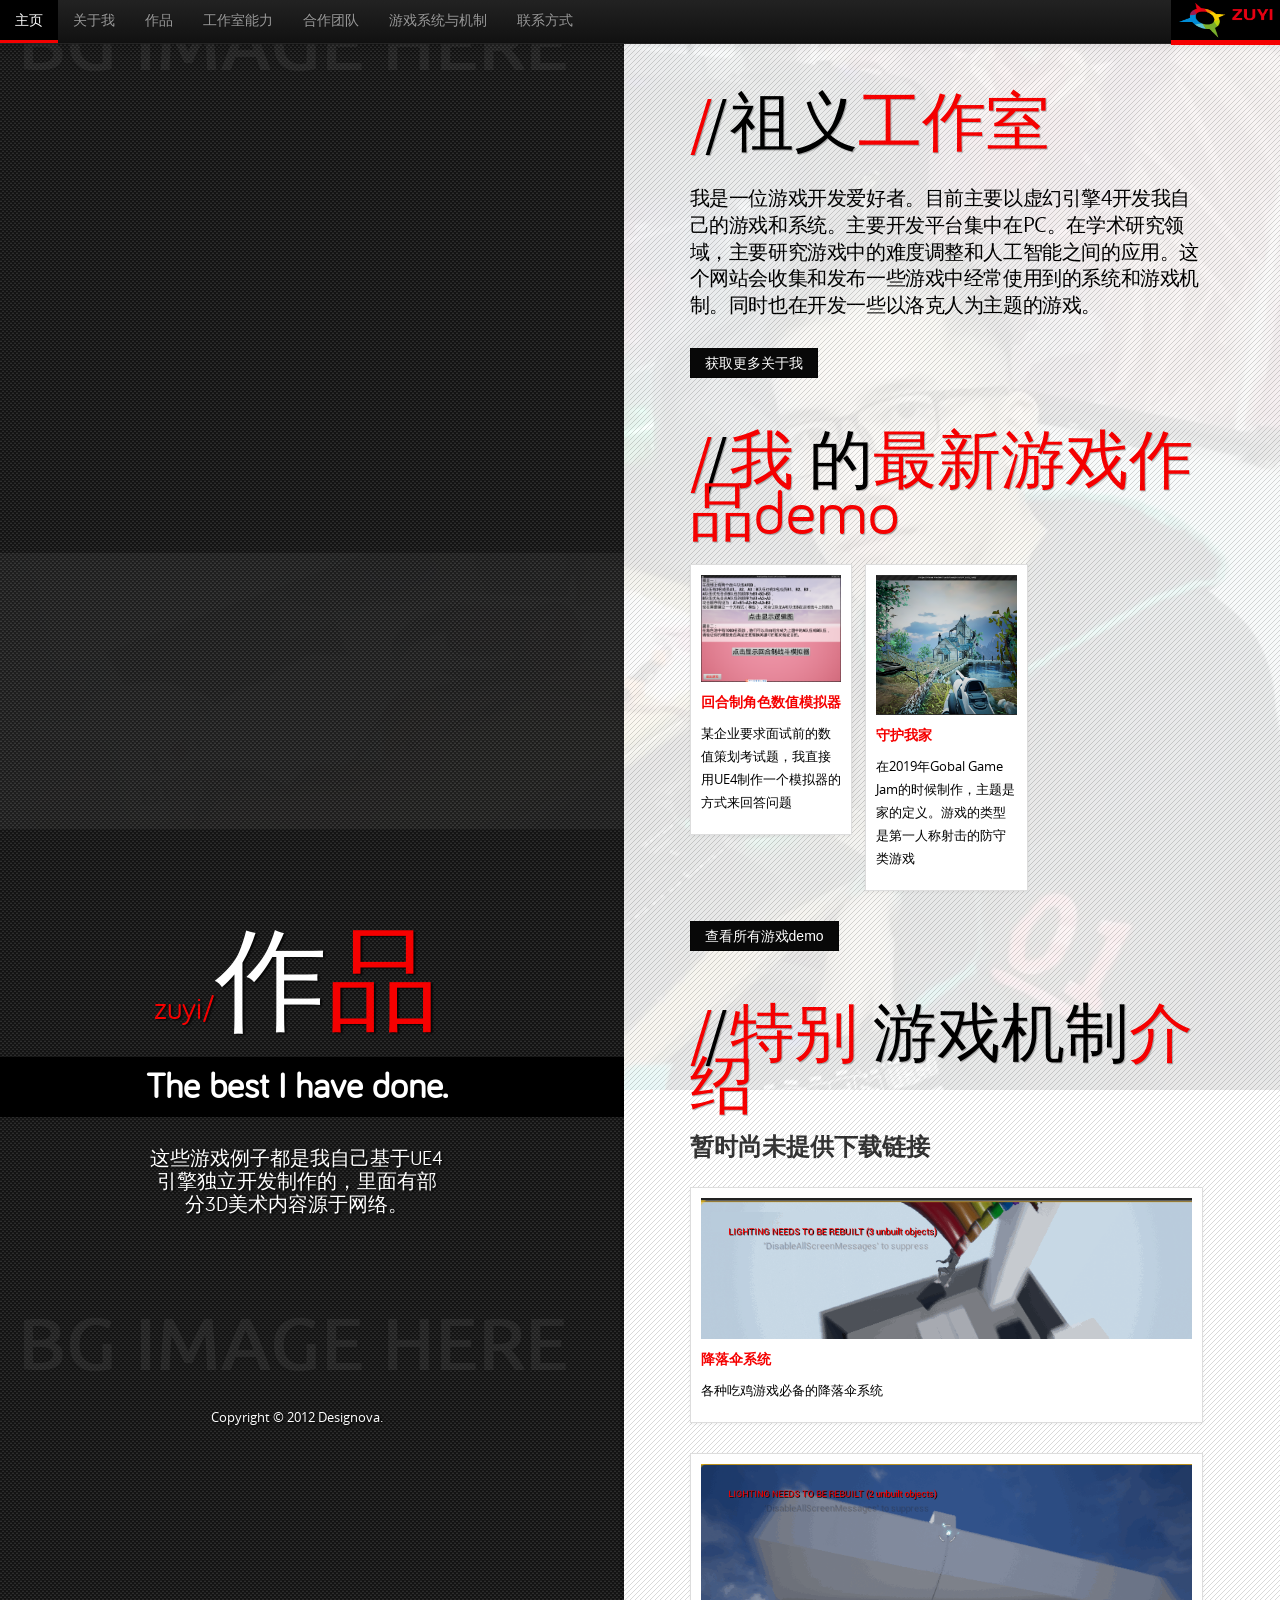
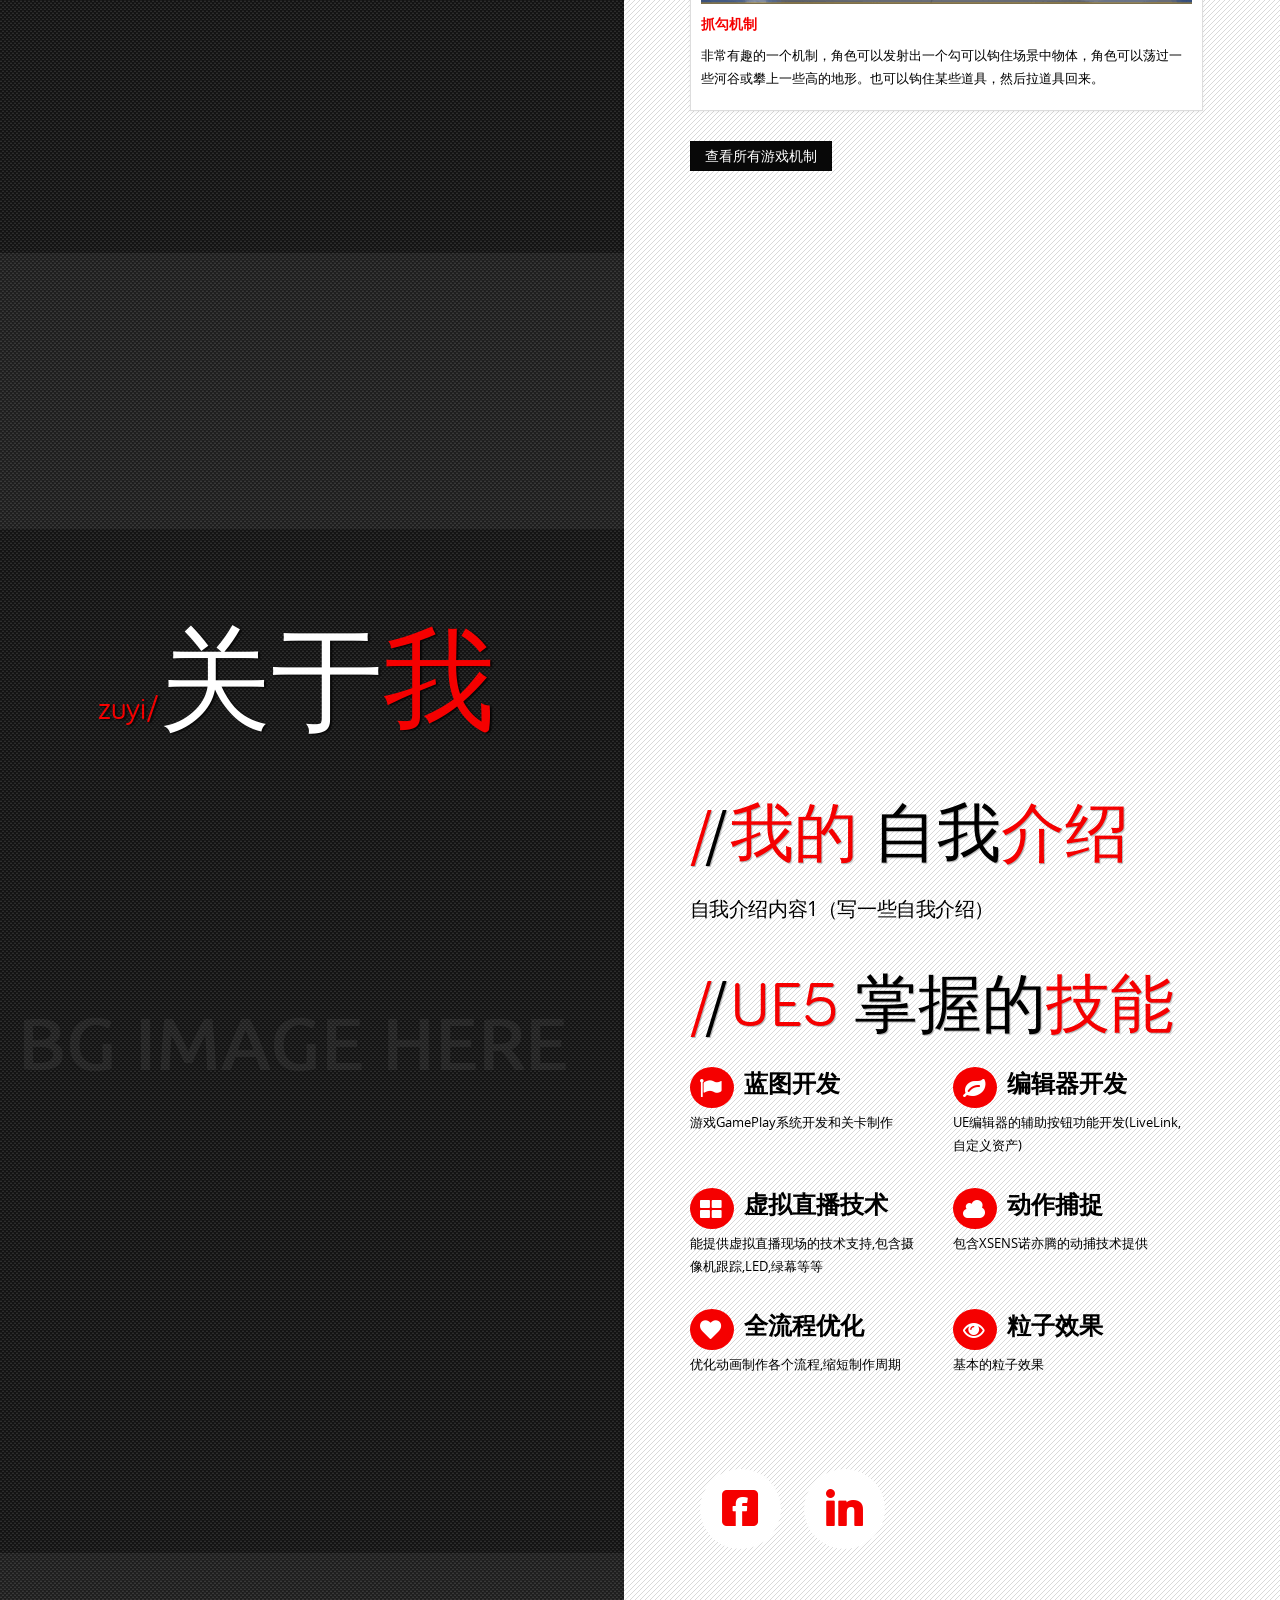
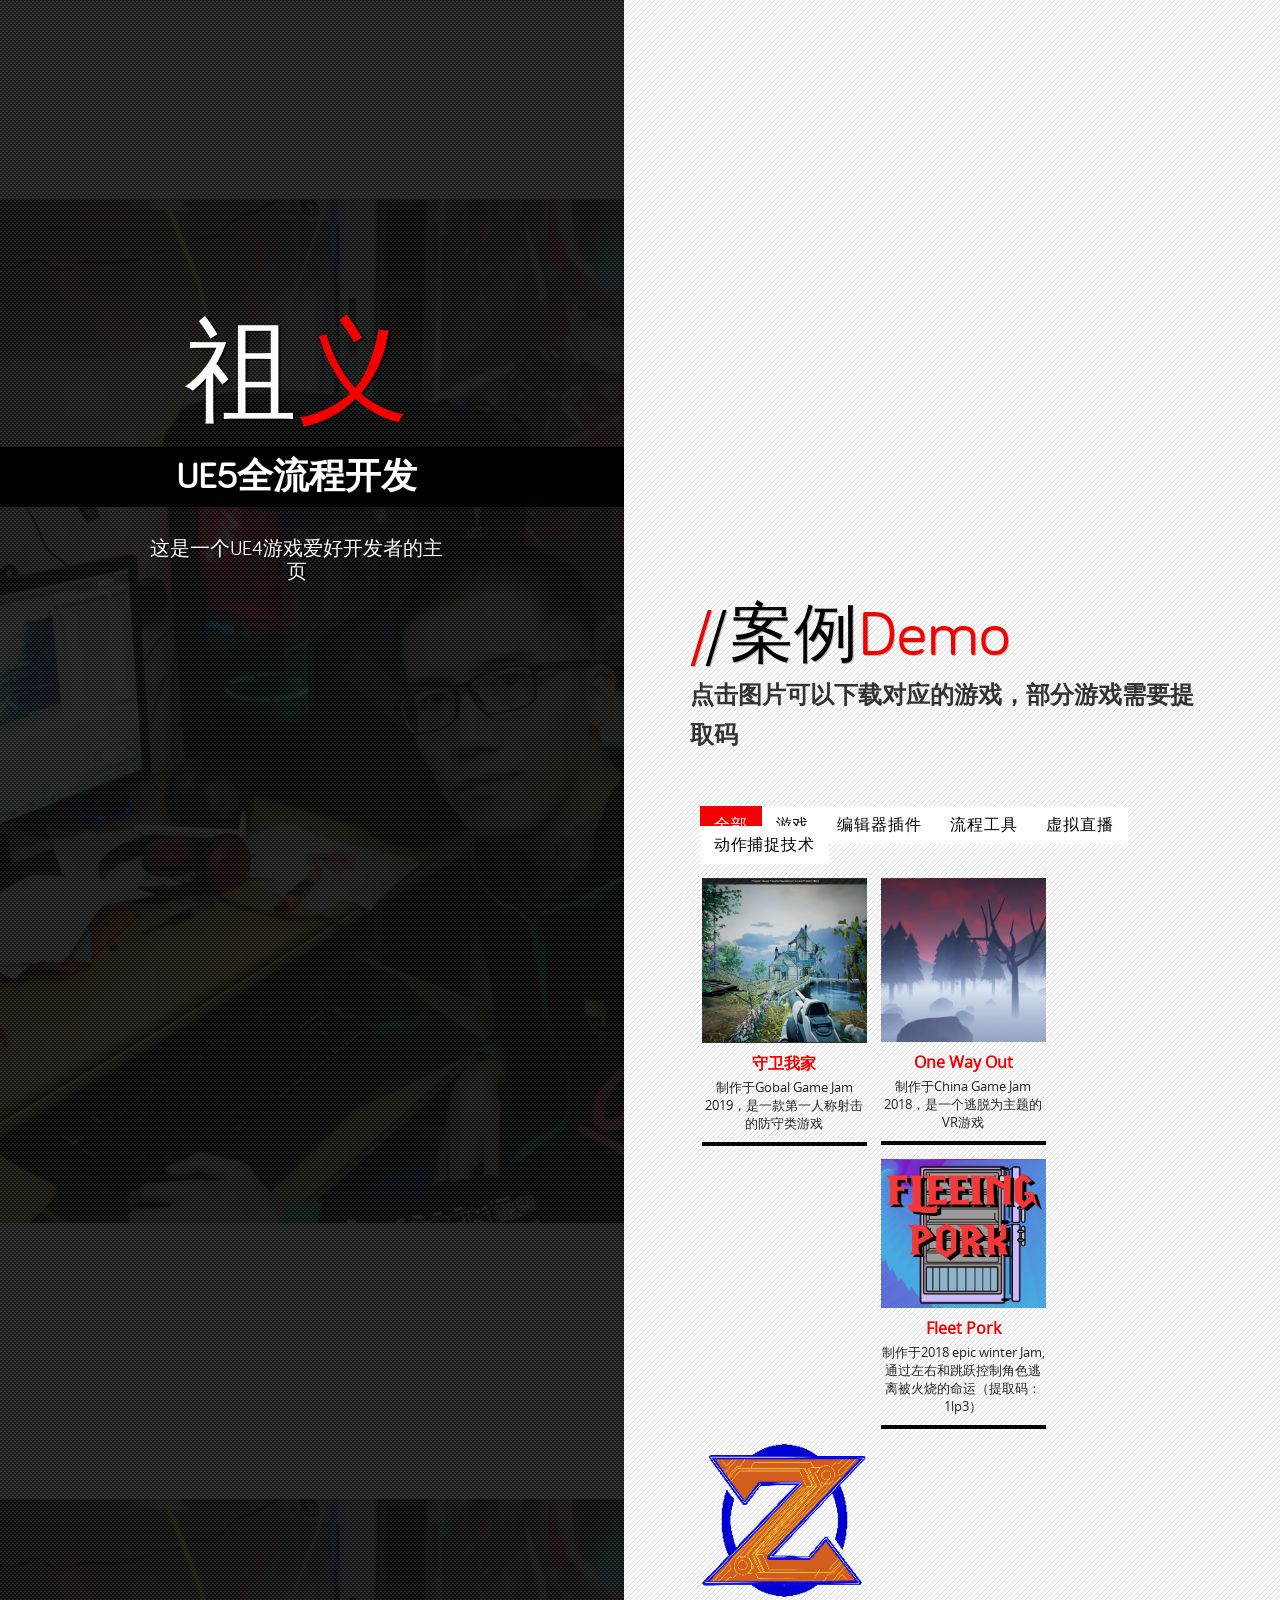
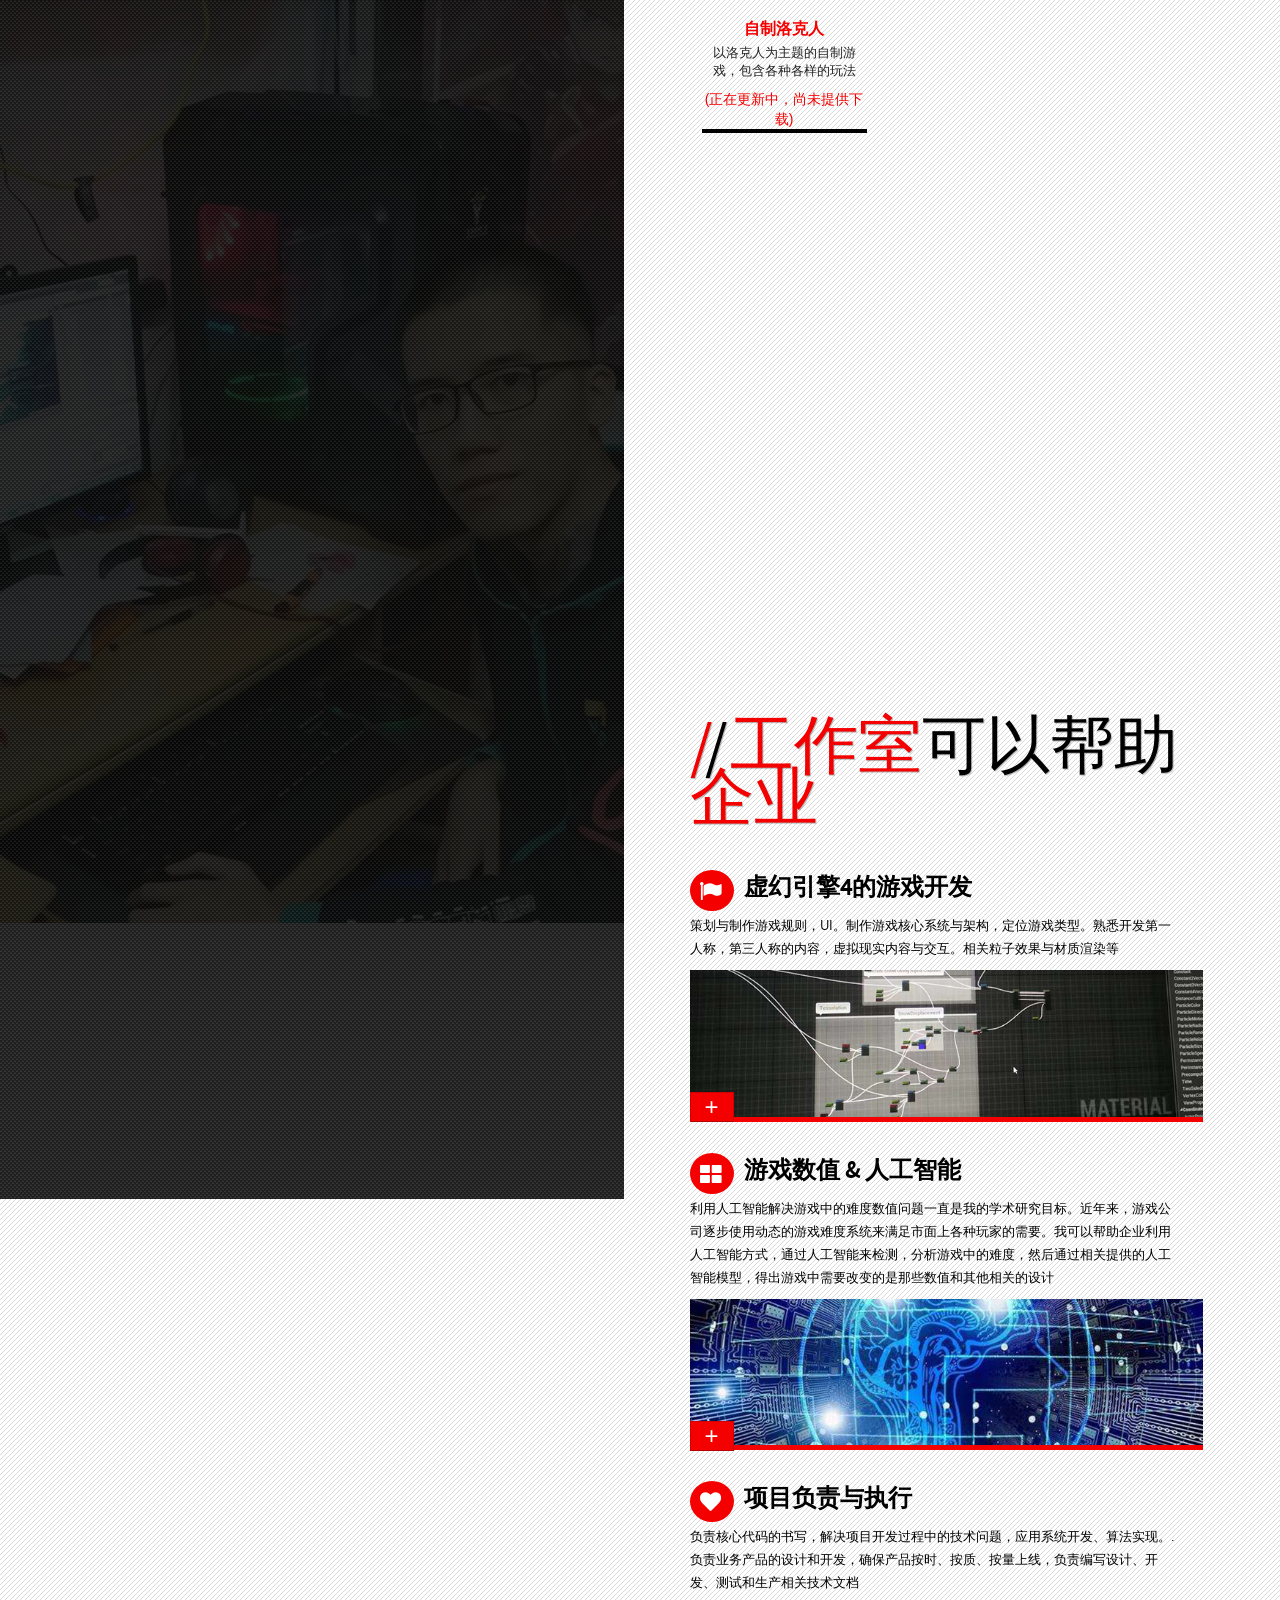
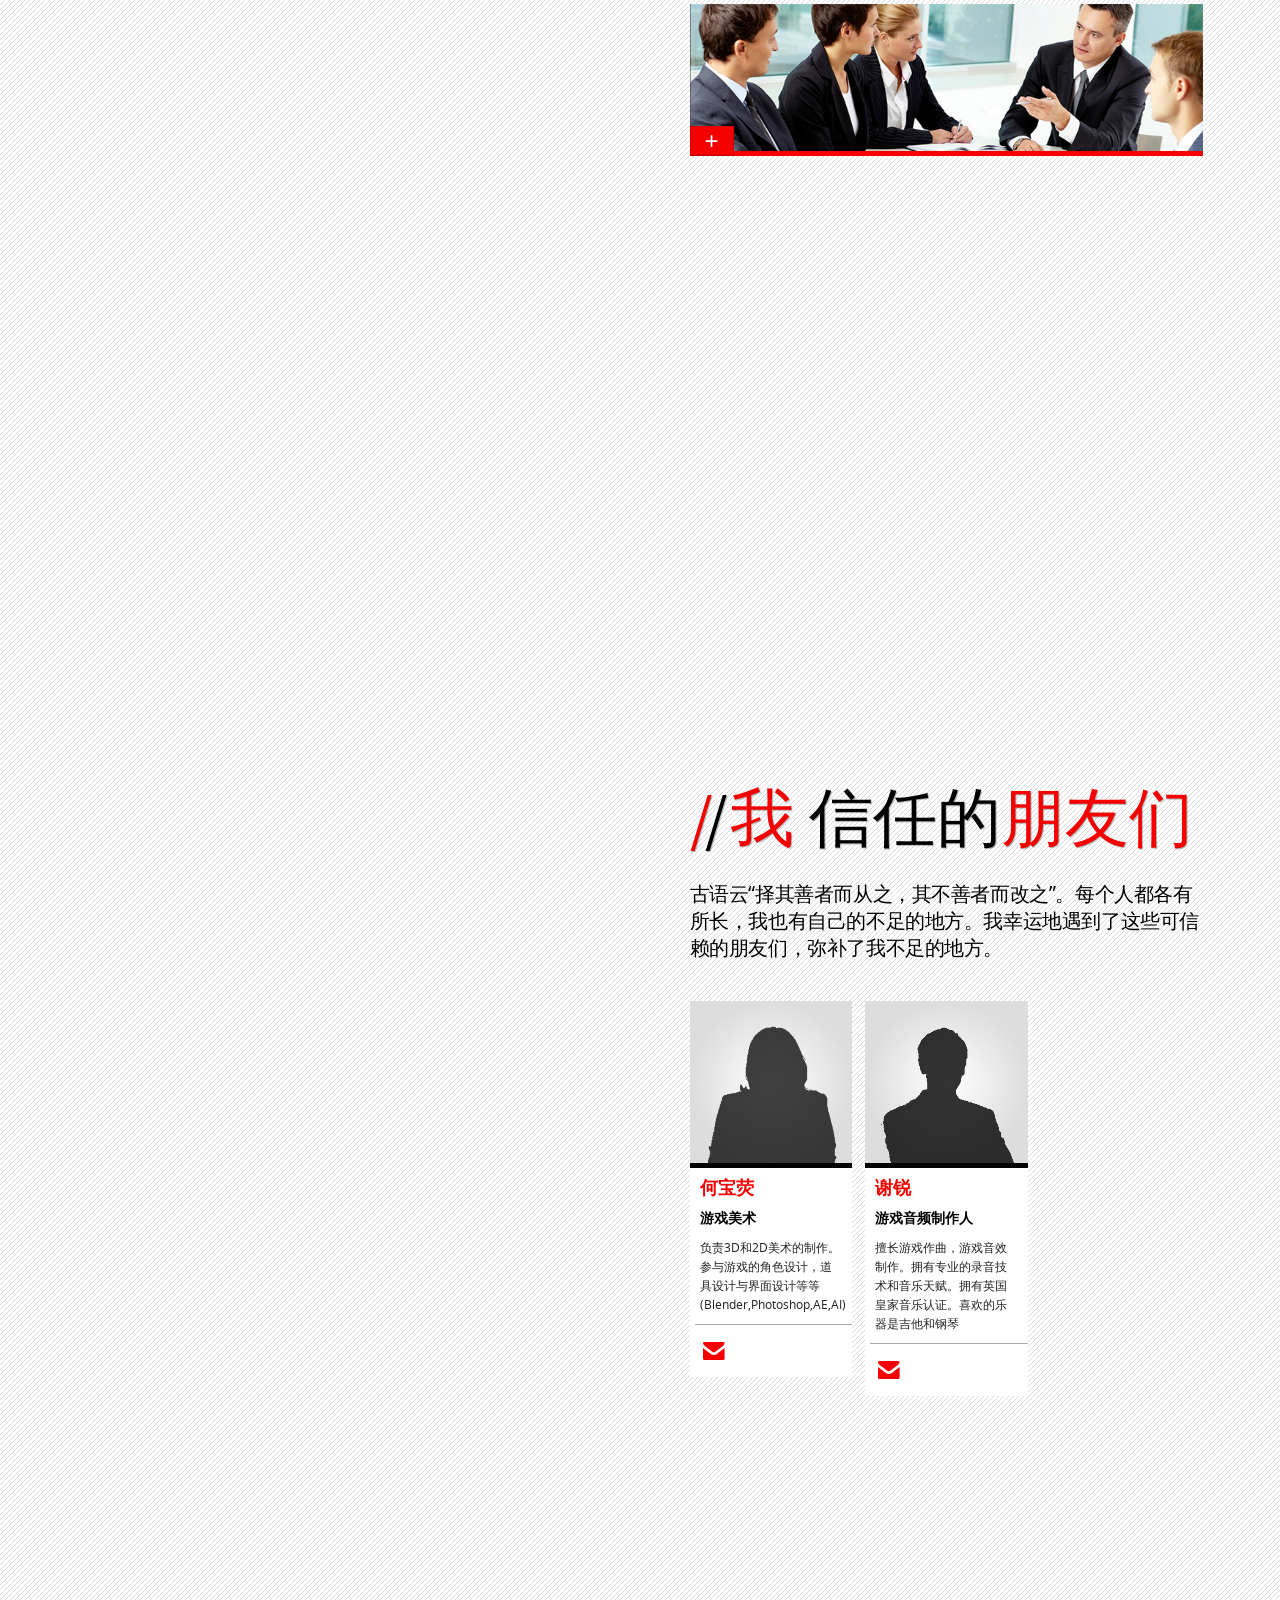
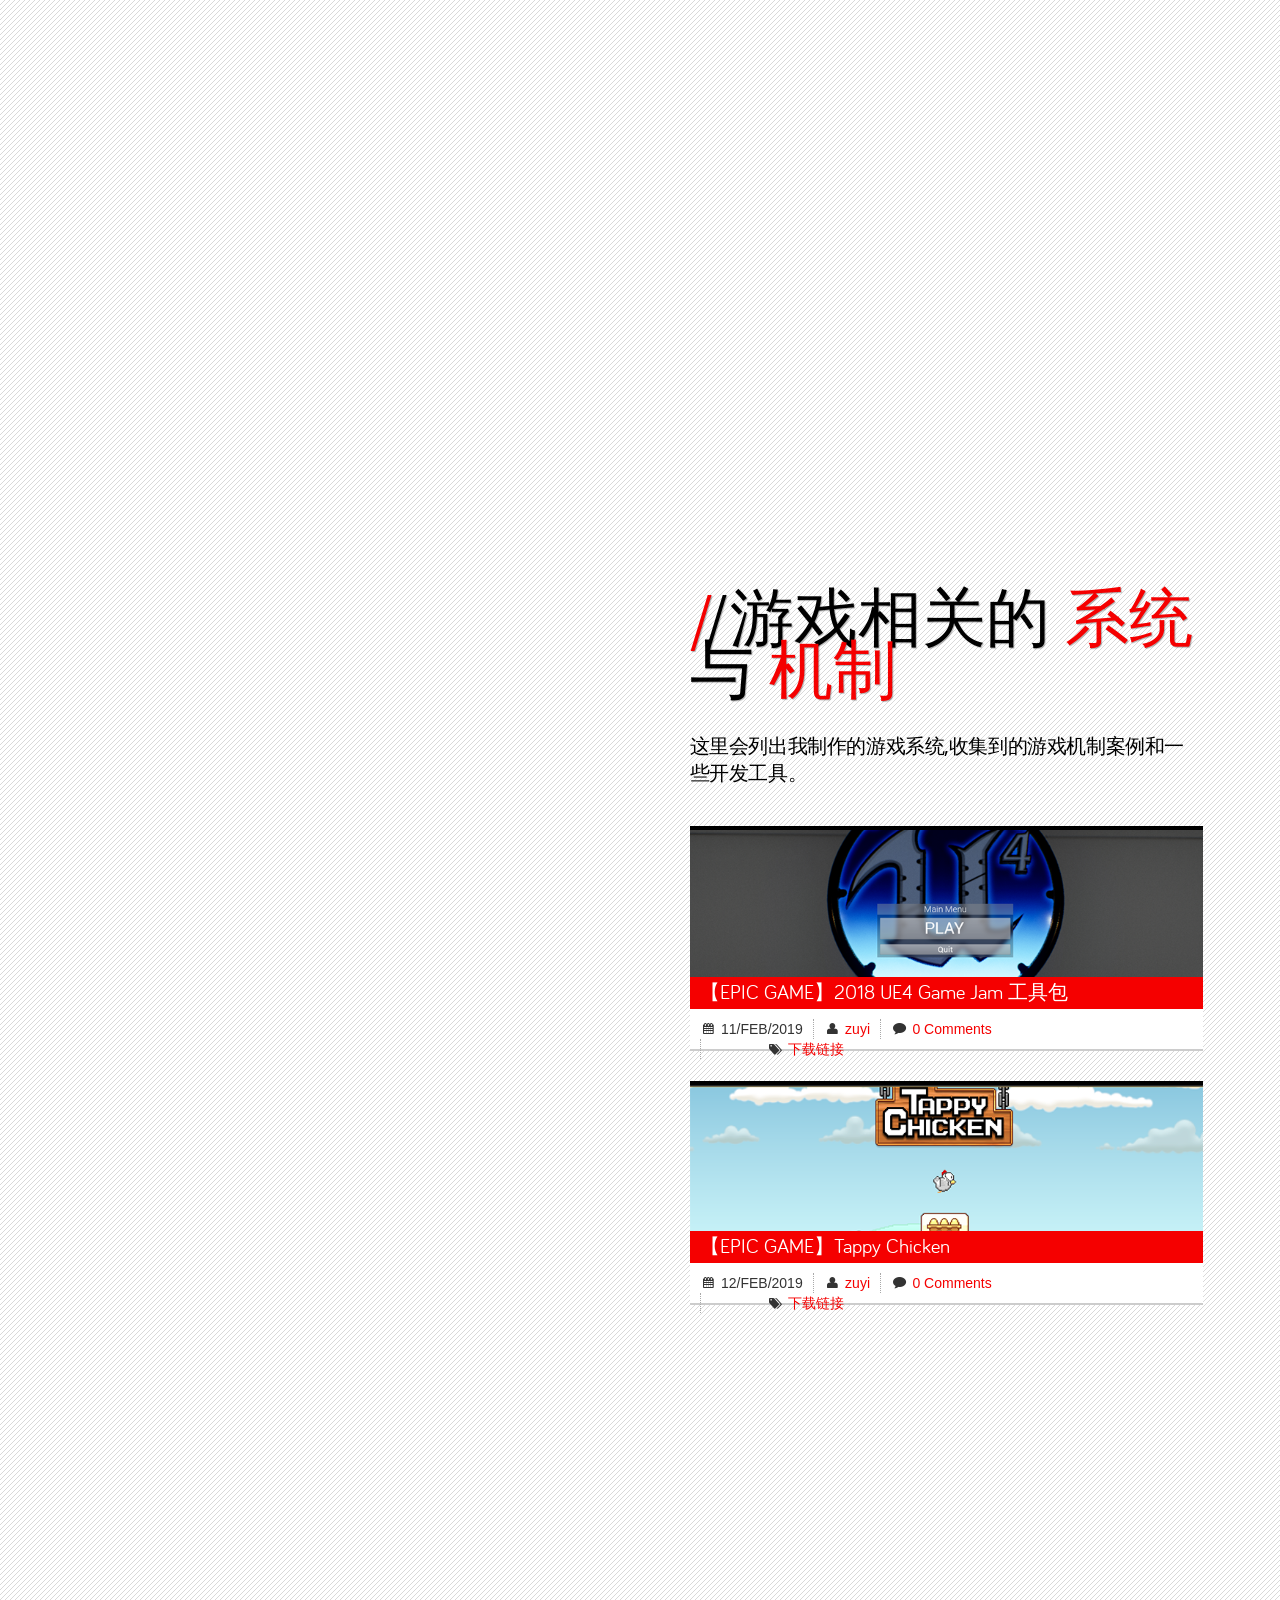
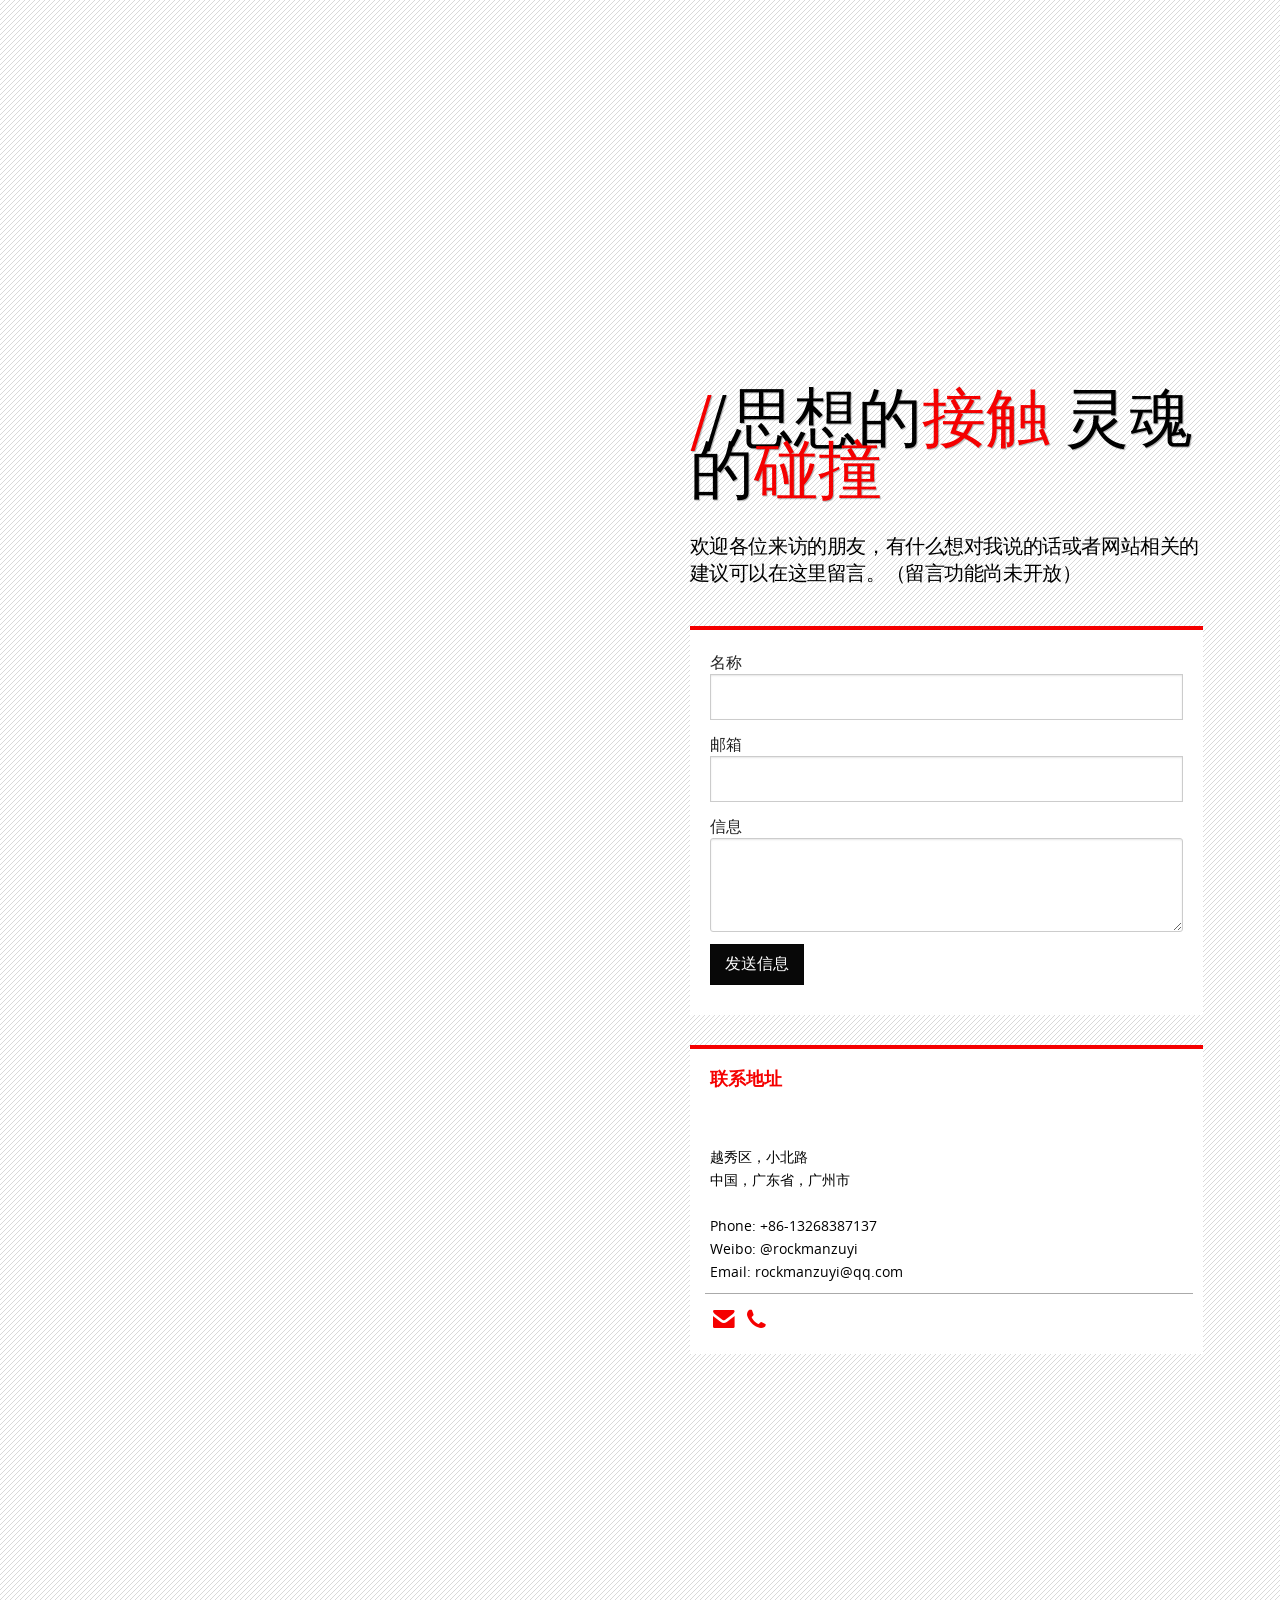
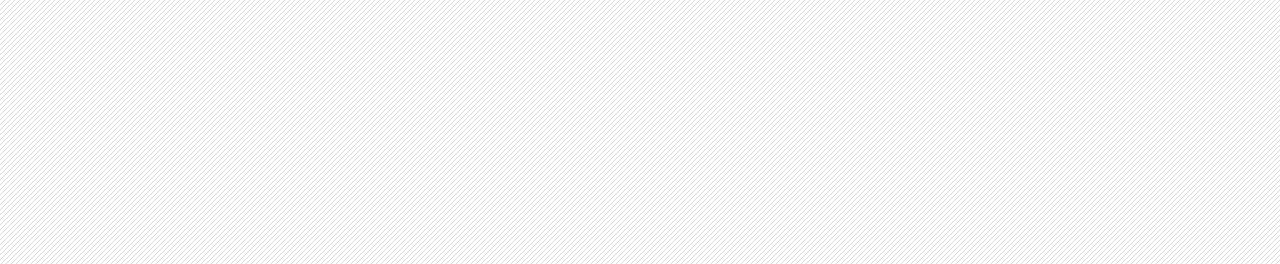
==== commit 9a8d880d: "update" ====
--- a/index.html
+++ b/index.html
@@ -2,7 +2,7 @@
 <html lang="en">
   <head>
     <meta charset="utf-8">
-    <title> 祖义个人网站 </title>
+    <title> 祖义工作室 </title>
     <meta name="viewport" content="width=device-width, initial-scale=1.0">
     <meta name="description" content="a personal webpage based on HTML5">
     <meta name="keywords" content="CV, GameDesgin, zuyi, UE4, HTML5">
@@ -72,7 +72,7 @@
               <li id="nav-home" class="main-link active"><a class="scrollme" href="#home">主页</a></li>
               <li id="nav-about" class="main-link"><a class="scrollme" href="#about">关于我</a></li>
               <li id="nav-portfolio" class="main-link"><a class="scrollme" href="#portfolio">作品</a></li>
-              <li id="nav-services" class="main-link"><a class="scrollme" href="#services">个人能力</a></li>
+              <li id="nav-services" class="main-link"><a class="scrollme" href="#services">工作室能力</a></li>
               <li id="nav-team" class="main-link"><a class="scrollme" href="#team">合作团队</a></li>
               <li id="nav-blog" class="main-link"><a class="scrollme" href="#blog">游戏系统与机制</a></li>
               <li id="nav-contact" class="main-link"><a class="scrollme" href="#contact">联系方式</a></li>
@@ -150,7 +150,7 @@
             	<section id="left-services" class="page-left dark">
             	<div class="row">
                 	<article class="promo promo-services span12 align-center add-top-main">
-                    <h2 class="title-sub">我的/<span class="title">个人</span>
+                    <h2 class="title-sub">整个<span class="title">工作室的</span>
 						
 					<span class="title-highlight">能力</span></h2>
 						<!--
@@ -167,7 +167,7 @@
             	<section id="left-portfolio" class="page-left dark">
             	<div class="row">
                 	<article class="promo promo-portfolio span12 align-center add-top-main">
-                    <h2 class="title-sub">zuyi/<span class="title">游戏作</span><span class="title-highlight">品</span></h2>
+                    <h2 class="title-sub">zuyi/<span class="title">作</span><span class="title-highlight">品</span></h2>
                     <h1 class="main-heading">The best I have done.</h1>
                     <p class="add-top main-heading">这些游戏例子都是我自己基于UE4引擎独立开发制作的，里面有部分3D美术内容源于网络。</p><p class="copyright">Copyright &copy; 2012 Designova.</p>
                 	</article>
@@ -195,7 +195,7 @@
             	<div class="row">
                 	<article class="promo promo-home span12 align-center ">
                     <h2 class="title add-top-main-alt">祖<span class="title-highlight">义</span></h2>
-                    <h1 class="main-heading">UE4游戏开发者</h1>
+                    <h1 class="main-heading">UE5全流程开发</h1>
                     <p class="add-top main-heading">这是一个UE4游戏爱好开发者的主页</p>
 					<!--<p class="copyright">Copyright &copy; 2012 Designova.</p>-->
                 	</article>
@@ -234,7 +234,7 @@
                             <h1 class="in-main-heading color-high text-shadow-white">
                             <span class="iconize color-high">/</span>
                             <span class="iconize color-dark">/</span>
-                            <span class="big-one add-left-half"><span class="color-dark">祖义的</span>个人网站</span> 
+                            <span class="big-one add-left-half"><span class="color-dark">祖义</span>工作室</span> 
                             </h1>
                             <h3 class="in-sub-heading add-top add-bottom color-dark">
                             我是一位游戏开发爱好者。目前主要以虚幻引擎4开发我自己的游戏和系统。主要开发平台集中在PC。在学术研究领域，主要研究游戏中的难度调整和人工智能之间的应用。这个网站会收集和发布一些游戏中经常使用到的系统和游戏机制。同时也在开发一些以洛克人为主题的游戏。
@@ -368,21 +368,21 @@
                             <h1 class="in-main-heading color-high text-shadow-white">
                             <span class="iconize color-high">/</span>
                             <span class="iconize color-dark">/</span>
-                            <span class="big-one add-left-half">UE4 <span class="color-dark">掌握的</span>技能</span> 
+                            <span class="big-one add-left-half">UE5 <span class="color-dark">掌握的</span>技能</span> 
                             </h1>
                             <div class="row pad-left-medium pad-top-half remove-pad-on-phone">
                             
                             	<article class="span6 add-top-half">
                                     <i class="icon-flag features-thumb pull-left add-right-half"></i>
                                     <h3 class="text-shadow-off common-subheading color-dark icon-heading">蓝图开发</h3>
-                                    <p class="text-shadow-off pad-right add-top small-para">游戏开发的系统核心使用工具</p>
+                                    <p class="text-shadow-off pad-right add-top small-para">游戏GamePlay系统开发和关卡制作</p>
                                 </article>
                                 
                                 
                                 <article class="span6 add-top-half">
                                     <i class="icon-leaf features-thumb pull-left add-right-half"></i>
-                                    <h3 class="text-shadow-off common-subheading color-dark icon-heading">场景工程</h3>
-                                    <p class="text-shadow-off pad-right add-top small-para">游戏场景的设计和摆放，灯光，地形制作</p>
+                                    <h3 class="text-shadow-off common-subheading color-dark icon-heading">编辑器开发</h3>
+                                    <p class="text-shadow-off pad-right add-top small-para">UE编辑器的辅助按钮功能开发(LiveLink, 自定义资产)</p>
                                 </article>
                                 
                             </div>
@@ -391,15 +391,15 @@
                             
                             	<article class="span6 add-top-half">
                                     <i class="icon-th-large features-thumb pull-left add-right-half"></i>
-                                    <h3 class="text-shadow-off common-subheading color-dark icon-heading">动画系统</h3>
-                                    <p class="text-shadow-off pad-right add-top small-para">角色的动画系统，动画状态机的制作与设计</p>
+                                    <h3 class="text-shadow-off common-subheading color-dark icon-heading">虚拟直播技术</h3>
+                                    <p class="text-shadow-off pad-right add-top small-para">能提供虚拟直播现场的技术支持,包含摄像机跟踪,LED,绿幕等等</p>
                                 </article>
                                 
                                 
                                 <article class="span6 add-top-half">
                                     <i class="icon-cloud features-thumb pull-left add-right-half"></i>
-                                    <h3 class="text-shadow-off common-subheading color-dark icon-heading">材质与渲染</h3>
-                                    <p class="text-shadow-off pad-right add-top small-para">3D内容的相关材质制作与风格渲染</p>
+                                    <h3 class="text-shadow-off common-subheading color-dark icon-heading">动作捕捉</h3>
+                                    <p class="text-shadow-off pad-right add-top small-para">包含XSENS诺亦腾的动捕技术提供</p>
                                 </article>
                                 
                             </div>
@@ -407,8 +407,8 @@
                             <div class="row pad-left-medium pad-top-half add-bottom remove-pad-on-phone">
                             
                             	<article class="span6 add-top-half"><em class="icon-heart features-thumb pull-left add-right-half"></em>
-                            	  <h3 class="text-shadow-off common-subheading color-dark icon-heading">过场动画</h3>
-                                    <p class="text-shadow-off pad-right add-top small-para">实时渲染的过场动画</p>
+                            	  <h3 class="text-shadow-off common-subheading color-dark icon-heading">全流程优化</h3>
+                                    <p class="text-shadow-off pad-right add-top small-para">优化动画制作各个流程,缩短制作周期</p>
                                 </article>
                                 
                                 
@@ -468,7 +468,7 @@
                             <h1 class="in-main-heading color-high text-shadow-white">
                             <span class="iconize color-high">/</span>
                             <span class="iconize color-dark">/</span>
-                            <span class="big-one add-left-half"><span class="color-dark">自制游戏</span>Demo</span> 
+                            <span class="big-one add-left-half"><span class="color-dark">案例</span>Demo</span> 
                             </h1>
                             <h3>点击图片可以下载对应的游戏，部分游戏需要提取码</h3>
                             </article>
@@ -479,12 +479,12 @@
                             <div class="row pad-left-medium remove-pad-on-phone">
                             <div class="group">
                                                 <ul class="filter group">
-                                                    <li class="current all"><a href="#">All</a></li>
-                                                    <li class="FPS"><a href="#">FPS</a></li>
-                                                    <li class="VR"><a href="#">VR</a></li>
-                                                    <li class="ACTION"><a href="#">ACTION</a></li>
-													<li class="RPG"><a href="#">RPG</a></li>
-                                                    <li class="OTHER"><a href="#">OTHER</a></li>
+                                                    <li class="current all"><a href="#">全部</a></li>
+                                                    <li class="FPS"><a href="#">游戏</a></li>
+                                                    <li class="VR"><a href="#">编辑器插件</a></li>
+                                                    <li class="ACTION"><a href="#">流程工具</a></li>
+													<li class="RPG"><a href="#">虚拟直播</a></li>
+                                                    <li class="OTHER"><a href="#">动作捕捉技术</a></li>
                                                 </ul>
                                         </div>
                                         <!-- Portfolio Items -->
@@ -665,7 +665,7 @@
                             <h1 class="in-main-heading color-high text-shadow-white">
                             <span class="iconize color-high">/</span>
                             <span class="iconize color-dark">/</span>
-                            <span class="big-one add-left-half">我<span class="color-dark">可以帮助</span>企业</span> 
+                            <span class="big-one add-left-half">工作室<span class="color-dark">可以帮助</span>企业</span> 
                             </h1>
                             <div class="row pad-left-medium pad-top remove-pad-on-phone">
                             
@@ -799,30 +799,7 @@
                             <div class="row pad-left-medium pad-top-medium remove-pad-on-phone">
 
                 
-                <div class="span4">
-                    
-                    <!--team-block : starts-->
-                    <div class="team-block">
-                        
-                        <div class="align-center team-block-in">
-                          <div class="team-img-wrap">
-                          <img title="aura by designova" alt="aura" src="assets/img/team/01.jpg">
-                          </div>
-                        <h3 class="text-shadow-off promo-smallheading-alt-small color-dark team-margin">黄子龙</h3>
-                        <h4 class="team-title text-shadow-off promo-smallheading-alt-small-inner color-dark pad-bottom-half team-margin">游戏引擎工程师</h4>
-                        </div>
-                        
-                        <p class="text-shadow-off team-margin add-bottom-half">接触游戏引擎底层的代码，出色的硬件对接，熟练掌握各种语言的编程及开发.(JAVA,C++,C#,PYTON)</p>
-                        <nav class="team-social pad-top-half align-left border-top pad-bottom-half">
-                            <a href="#"><i class="icon-envelope-alt"></i></a>
-                            <!--<a href="#"><i class="icon-twitter"></i></a>
-                            <a href="#"><i class="icon-linkedin"></i></a>-->
-                        </nav>
-                        
-                    </div>
-                    <!--team-block : ends-->
-                    
-                </div>
+                
                 
                 
                 <div class="span4">
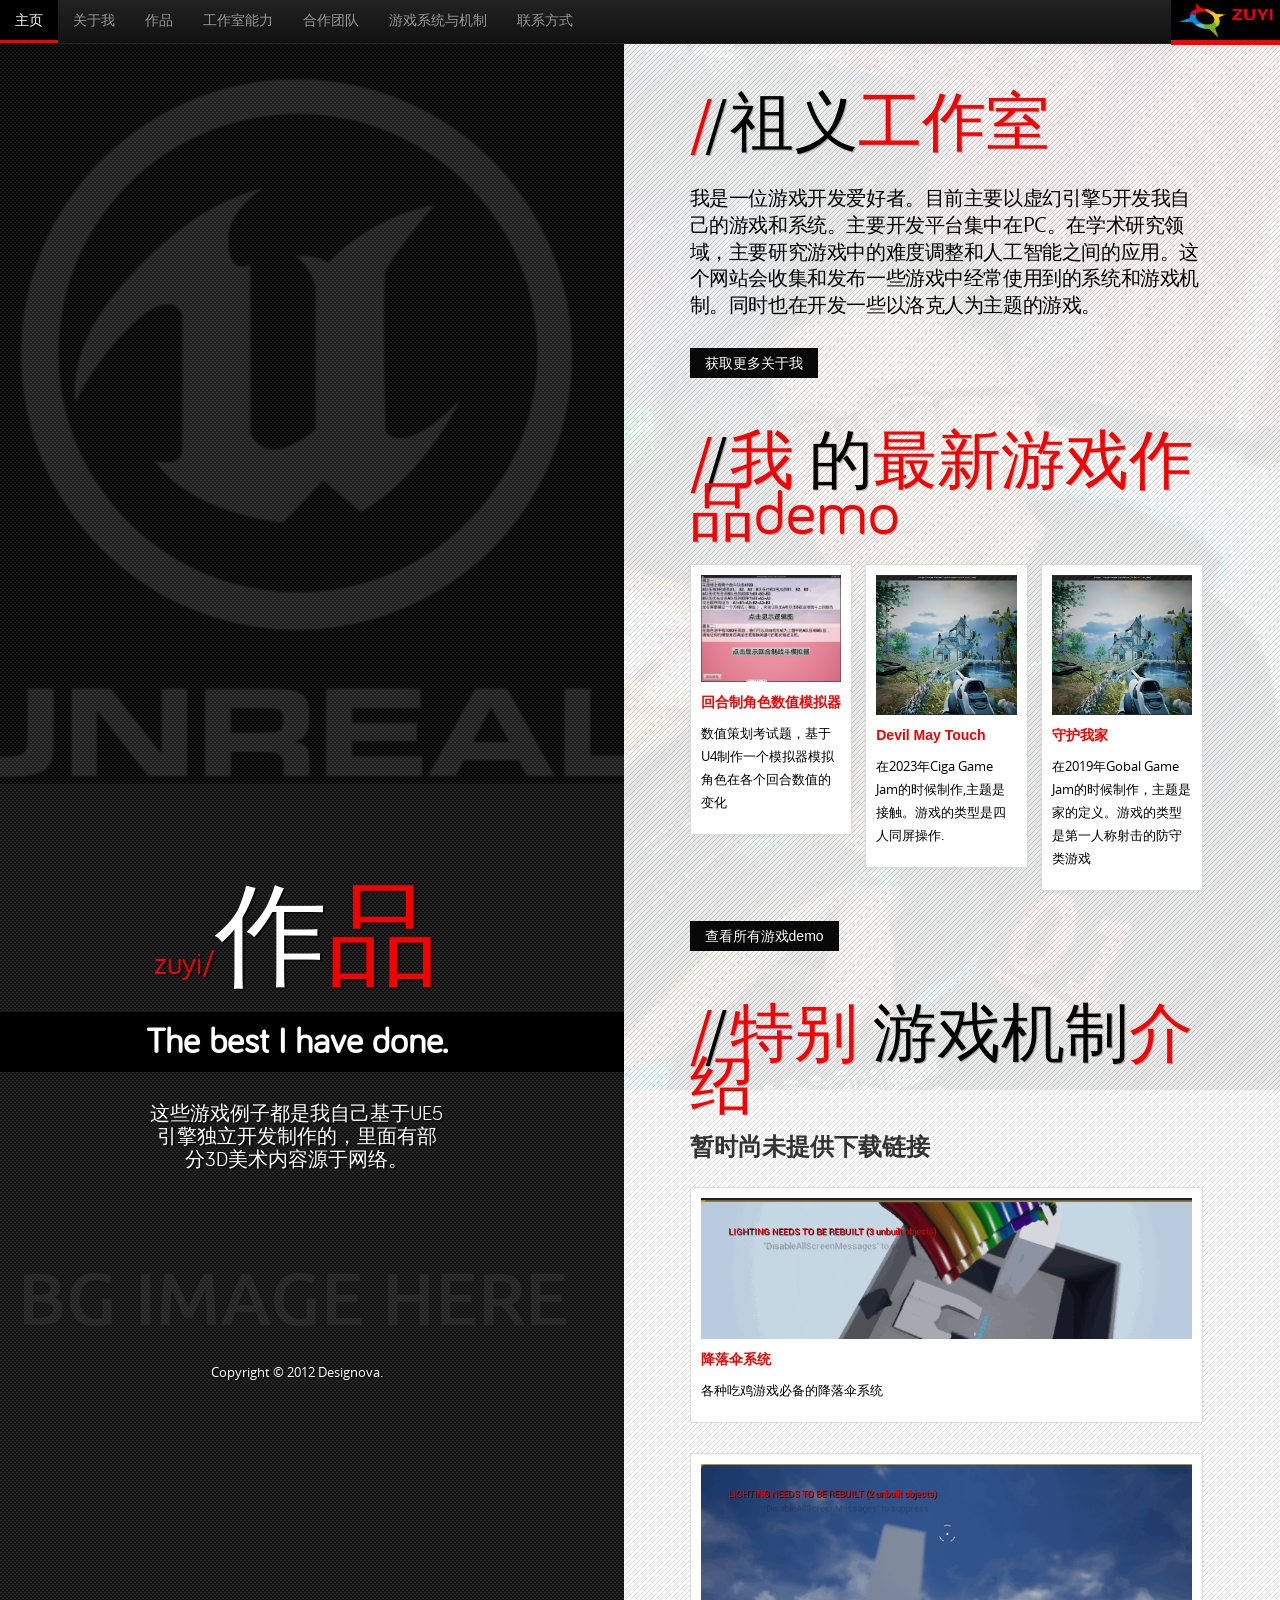
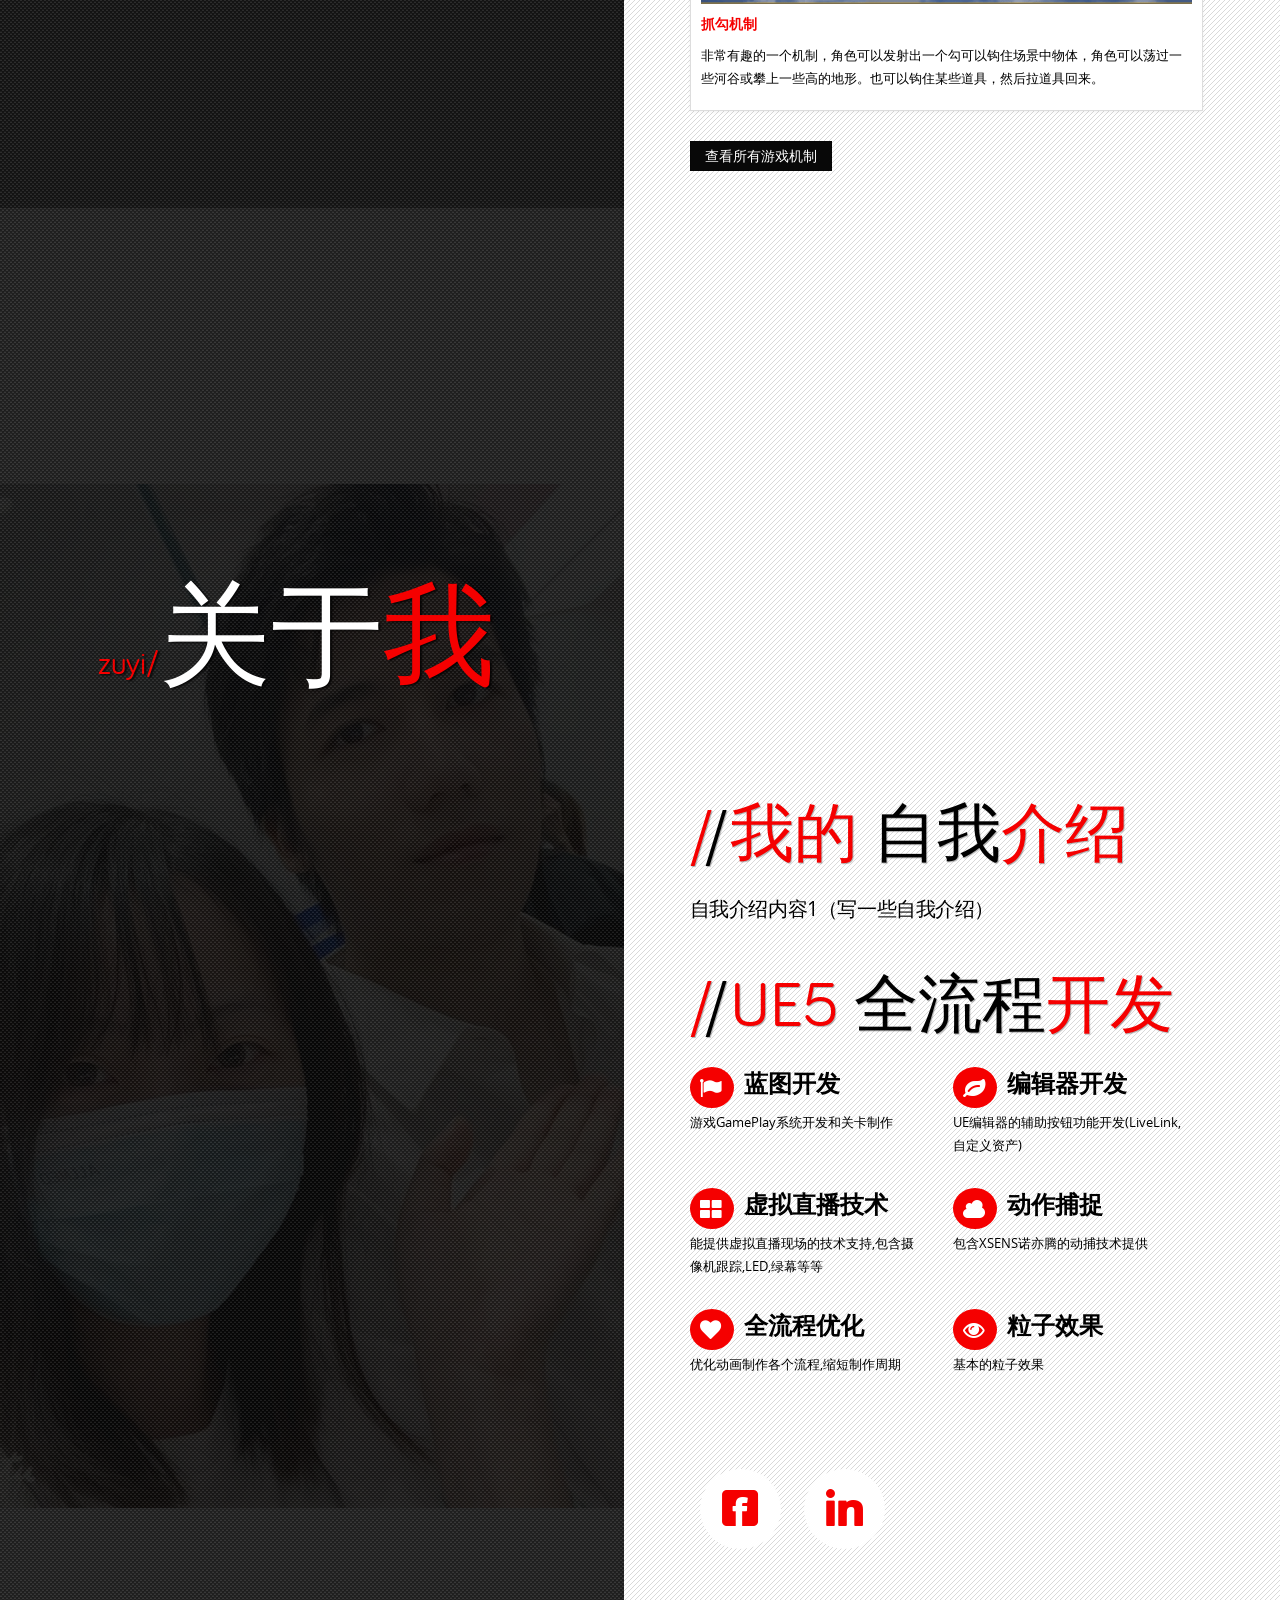
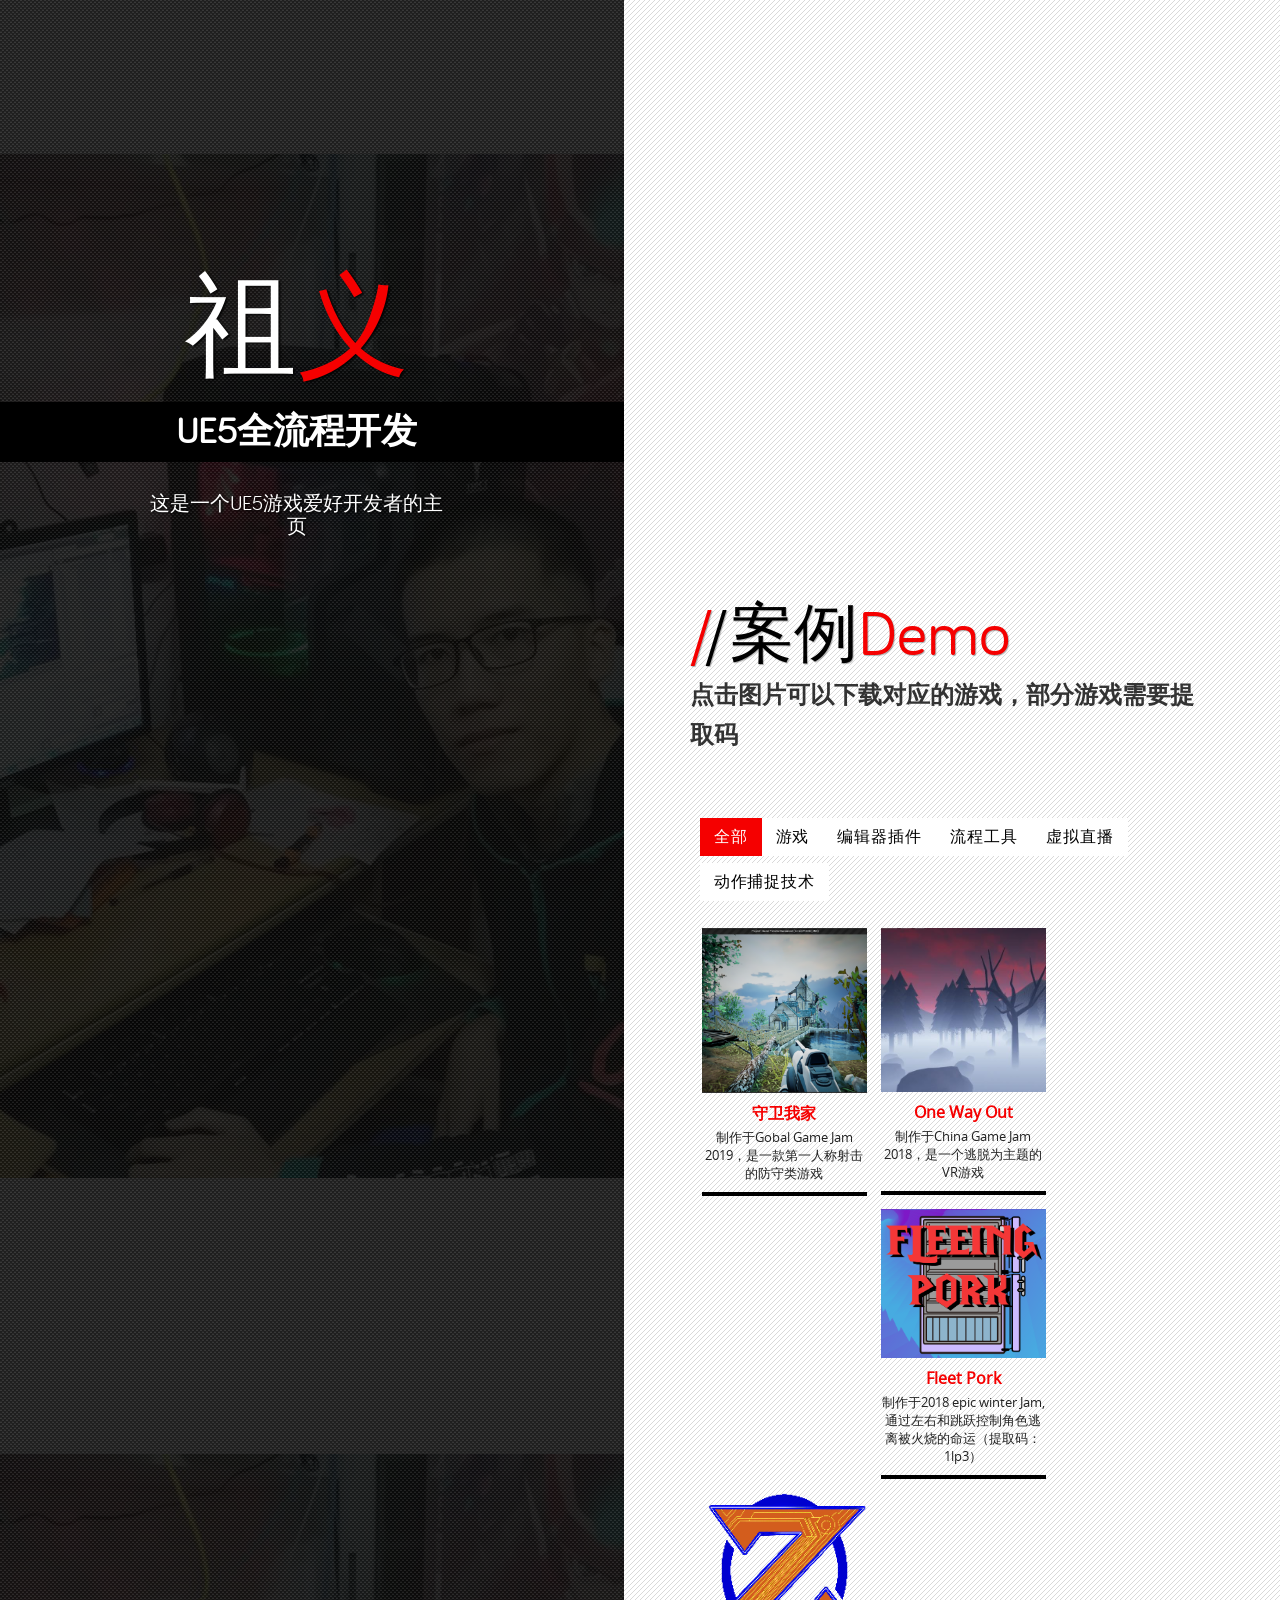
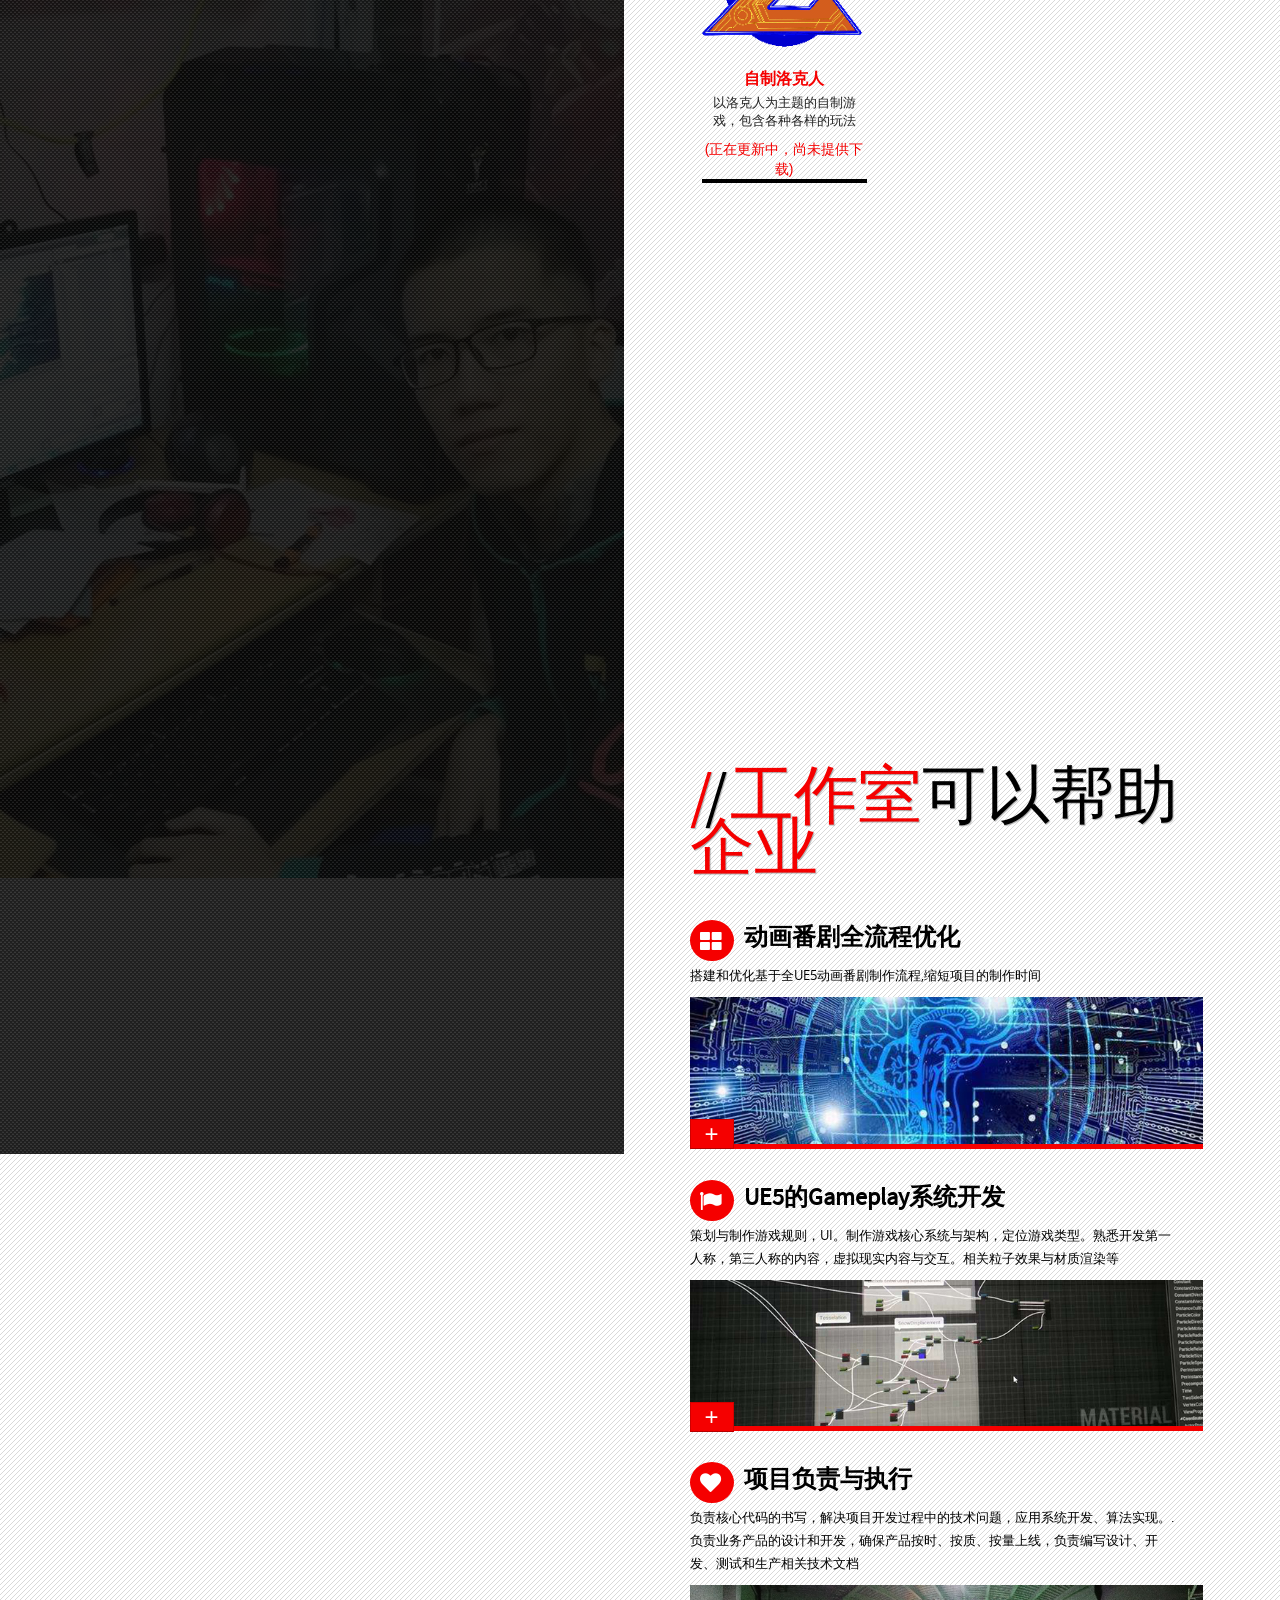
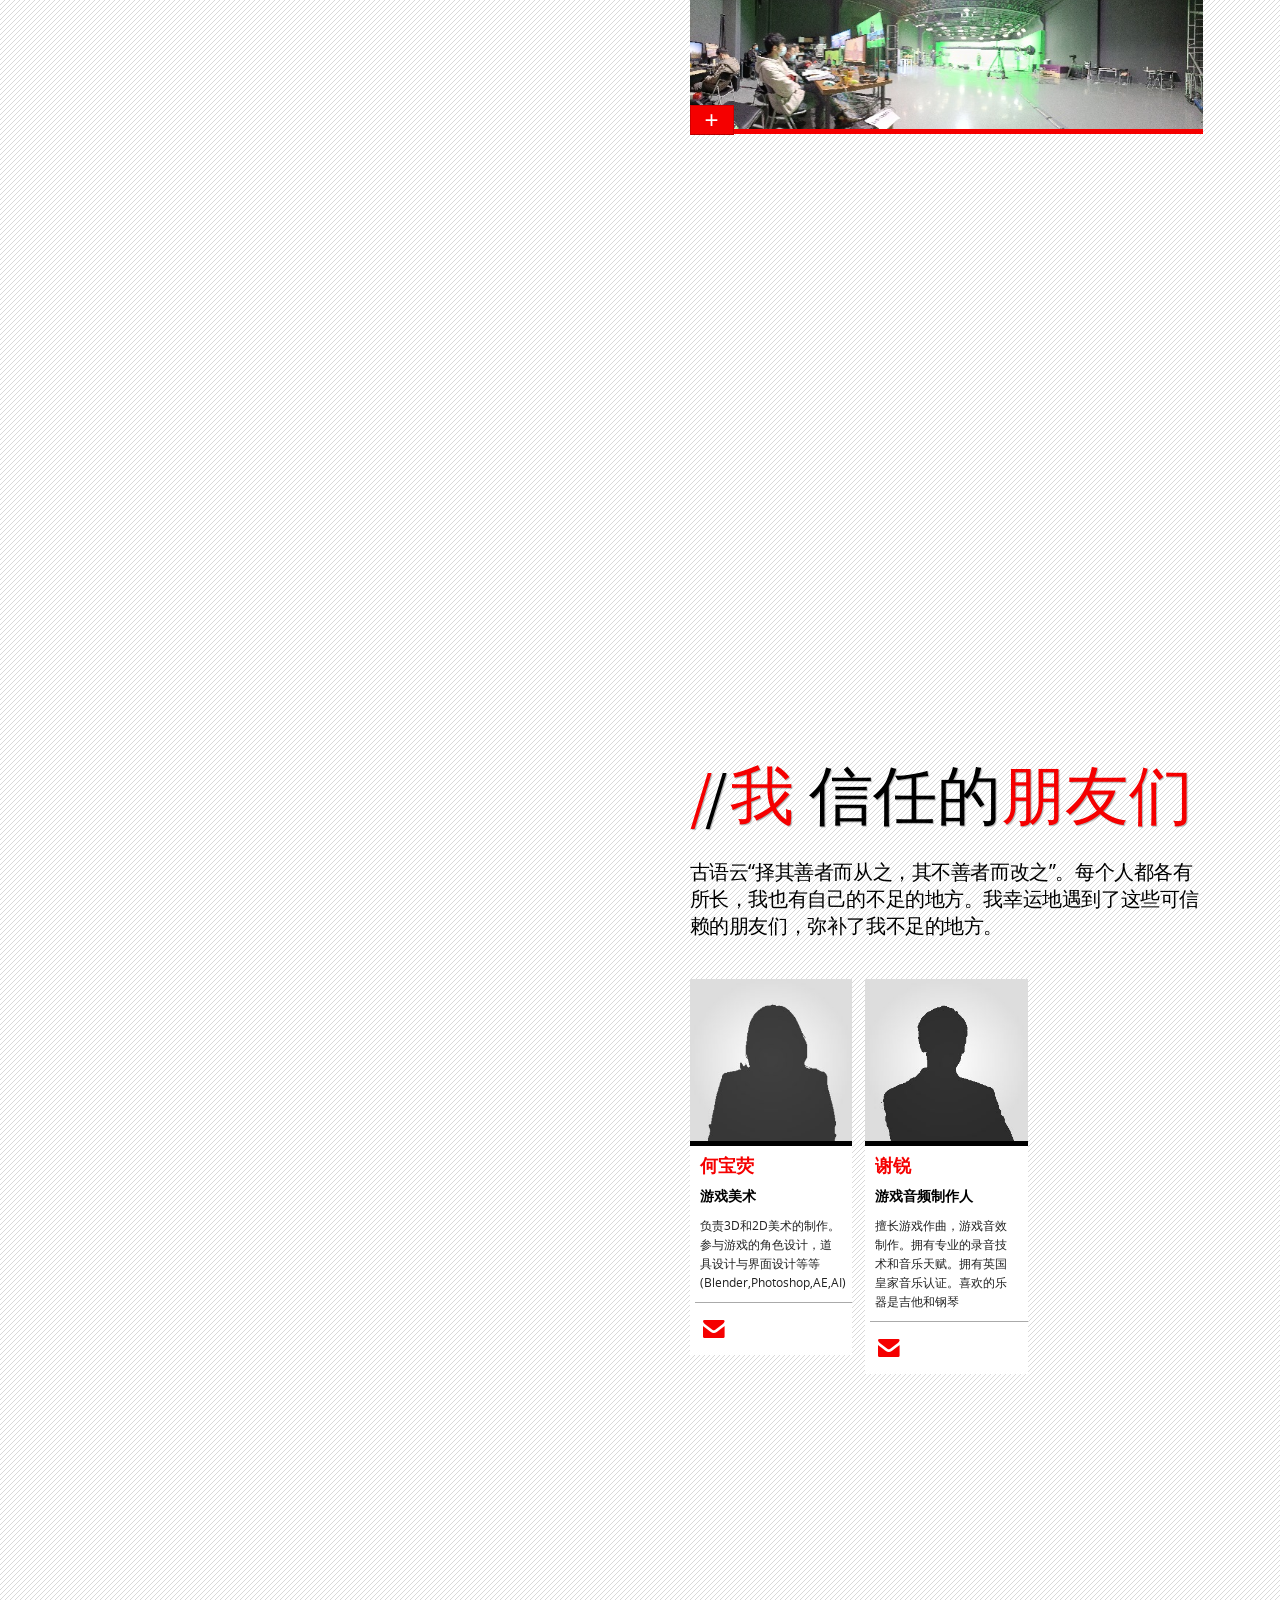
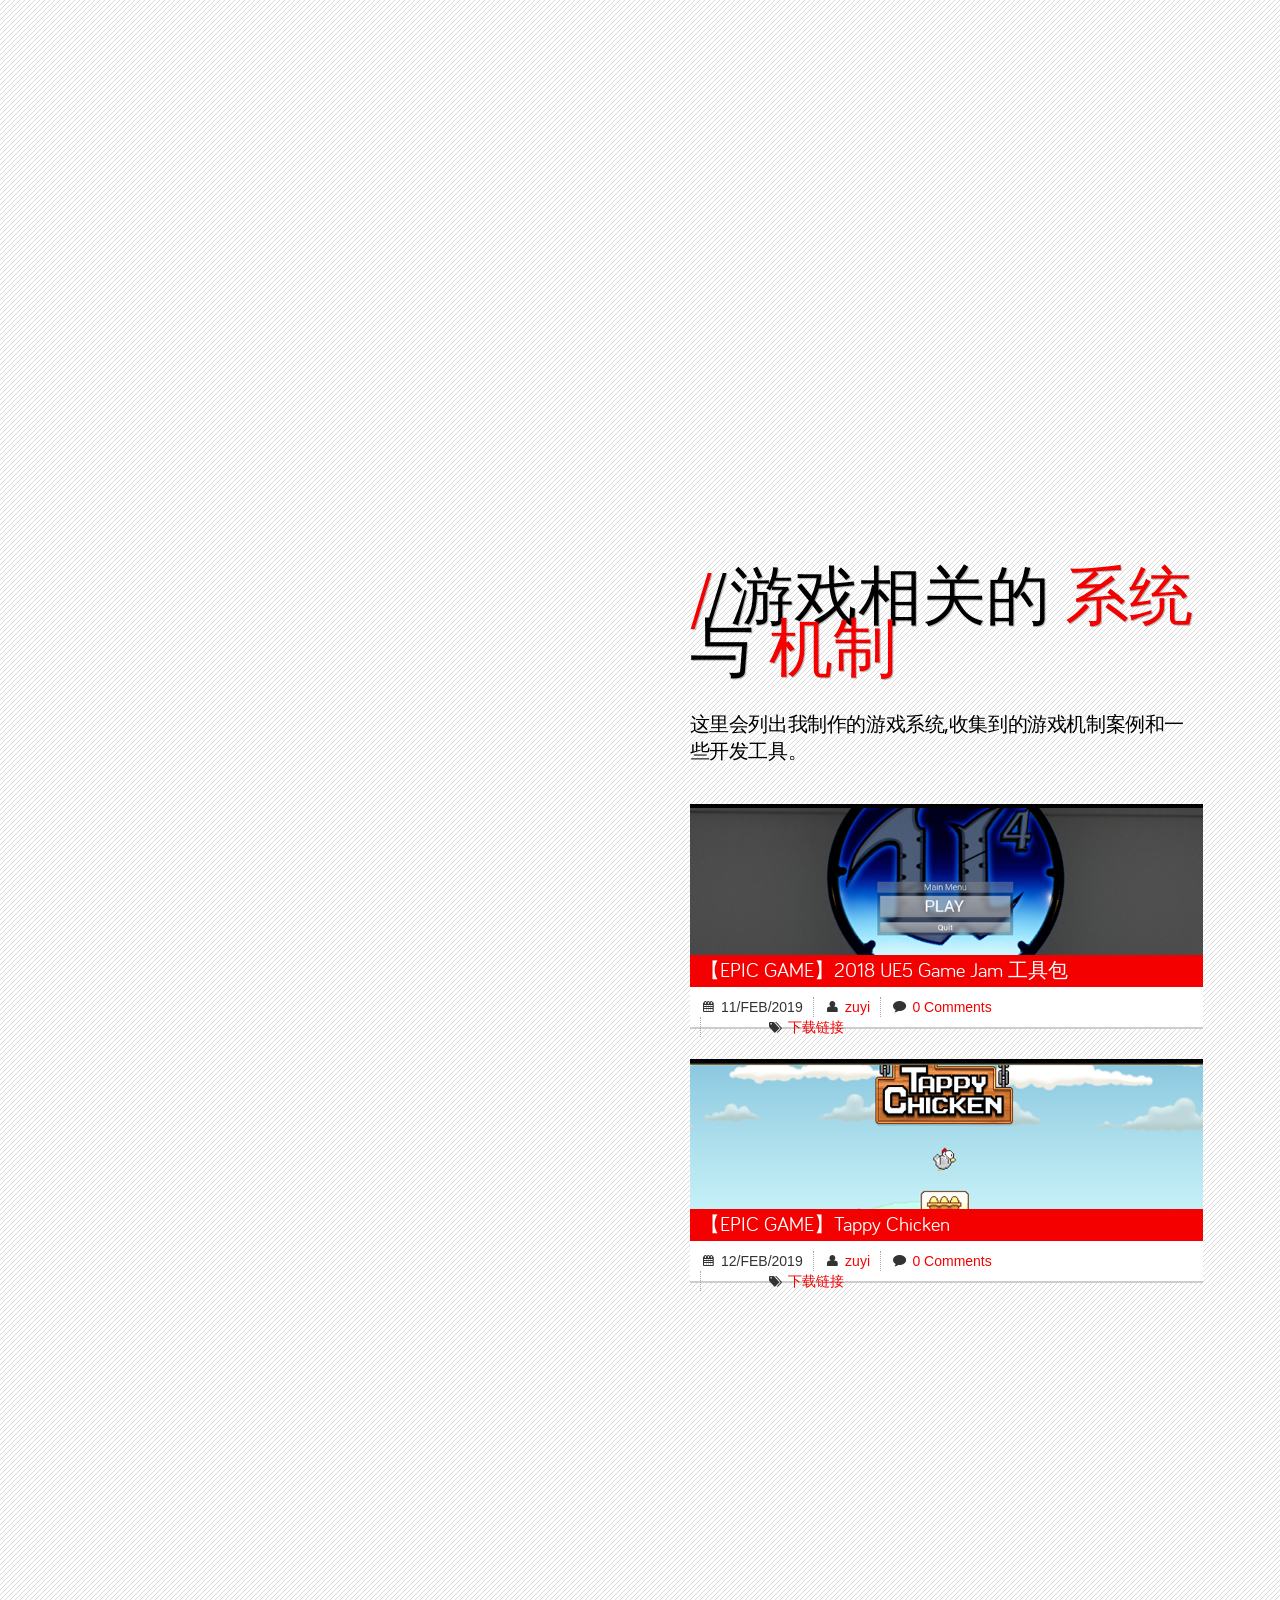
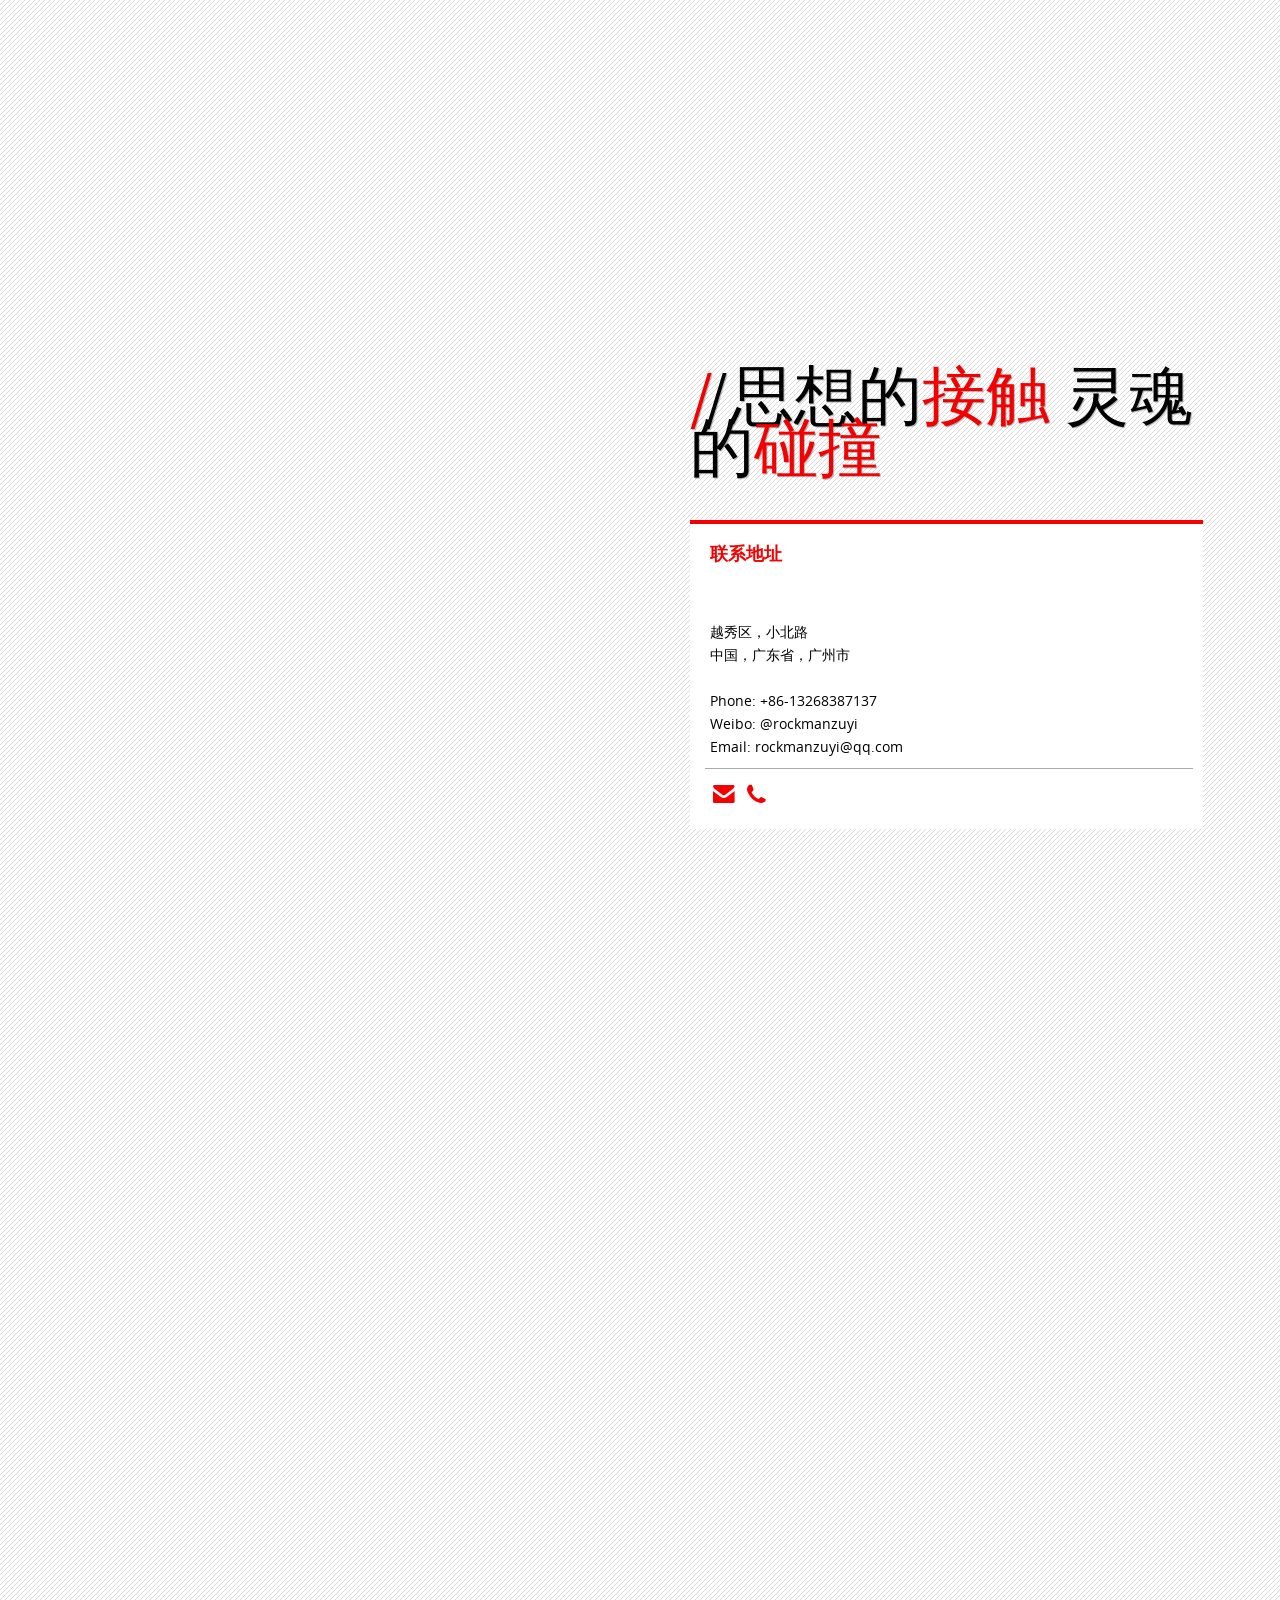
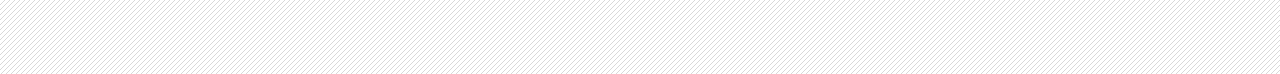
==== commit e772d23d: "image update" ====
--- a/index.html
+++ b/index.html
@@ -5,7 +5,7 @@
     <title> 祖义工作室 </title>
     <meta name="viewport" content="width=device-width, initial-scale=1.0">
     <meta name="description" content="a personal webpage based on HTML5">
-    <meta name="keywords" content="CV, GameDesgin, zuyi, UE4, HTML5">
+    <meta name="keywords" content="CV, GameDesgin, zuyi, UE5, HTML5">
     <meta name="author" content="ZUYI Present">
 
     <!-- Le styles -->
@@ -169,7 +169,7 @@
                 	<article class="promo promo-portfolio span12 align-center add-top-main">
                     <h2 class="title-sub">zuyi/<span class="title">作</span><span class="title-highlight">品</span></h2>
                     <h1 class="main-heading">The best I have done.</h1>
-                    <p class="add-top main-heading">这些游戏例子都是我自己基于UE4引擎独立开发制作的，里面有部分3D美术内容源于网络。</p><p class="copyright">Copyright &copy; 2012 Designova.</p>
+                    <p class="add-top main-heading">这些游戏例子都是我自己基于UE5引擎独立开发制作的，里面有部分3D美术内容源于网络。</p><p class="copyright">Copyright &copy; 2012 Designova.</p>
                 	</article>
                 </div>
                 </section>
@@ -196,7 +196,7 @@
                 	<article class="promo promo-home span12 align-center ">
                     <h2 class="title add-top-main-alt">祖<span class="title-highlight">义</span></h2>
                     <h1 class="main-heading">UE5全流程开发</h1>
-                    <p class="add-top main-heading">这是一个UE4游戏爱好开发者的主页</p>
+                    <p class="add-top main-heading">这是一个UE5游戏爱好开发者的主页</p>
 					<!--<p class="copyright">Copyright &copy; 2012 Designova.</p>-->
                 	</article>
                 </div>
@@ -237,7 +237,7 @@
                             <span class="big-one add-left-half"><span class="color-dark">祖义</span>工作室</span> 
                             </h1>
                             <h3 class="in-sub-heading add-top add-bottom color-dark">
-                            我是一位游戏开发爱好者。目前主要以虚幻引擎4开发我自己的游戏和系统。主要开发平台集中在PC。在学术研究领域，主要研究游戏中的难度调整和人工智能之间的应用。这个网站会收集和发布一些游戏中经常使用到的系统和游戏机制。同时也在开发一些以洛克人为主题的游戏。
+                            我是一位游戏开发爱好者。目前主要以虚幻引擎5开发我自己的游戏和系统。主要开发平台集中在PC。在学术研究领域，主要研究游戏中的难度调整和人工智能之间的应用。这个网站会收集和发布一些游戏中经常使用到的系统和游戏机制。同时也在开发一些以洛克人为主题的游戏。
                             </h3>
                             <a class="scrollme btn btn-aura-dark" href="#about">获取更多关于我</a>
                             </article>
@@ -256,10 +256,19 @@
                                 <a class="scrollme" href="#works">
                                 <img  alt="aura" title="aura by designova" src="images/gamedemo/demo1.png"/>
                                 <h5>回合制角色数值模拟器</h5>
-                                <p class="small-para">某企业要求面试前的数值策划考试题，我直接用UE4制作一个模拟器的方式来回答问题</p>
+                                <p class="small-para">数值策划考试题，基于U4制作一个模拟器模拟角色在各个回合数值的变化</p>
                                 </a>
                                 </article>
                                 
+                                <article class="span4 home-inner-block thumbnail">
+                                <a class="scrollme" href="#works">
+                                <img  alt="aura" title="aura by designova" src="images/gamedemo/GGJ2019logo.png"/>
+                                <h5>Devil May Touch</h5>
+                                <p class="small-para">在2023年Ciga Game Jam的时候制作,主题是接触。游戏的类型是四人同屏操作.</p>
+                                </a>
+                                </article>
+                                
+
                                 <article class="span4 home-inner-block thumbnail">
                                 <a class="scrollme" href="#works">
                                 <img  alt="aura" title="aura by designova" src="images/gamedemo/GGJ2019logo.png"/>
@@ -368,7 +377,7 @@
                             <h1 class="in-main-heading color-high text-shadow-white">
                             <span class="iconize color-high">/</span>
                             <span class="iconize color-dark">/</span>
-                            <span class="big-one add-left-half">UE5 <span class="color-dark">掌握的</span>技能</span> 
+                            <span class="big-one add-left-half">UE5 <span class="color-dark">全流程</span>开发</span> 
                             </h1>
                             <div class="row pad-left-medium pad-top-half remove-pad-on-phone">
                             
@@ -667,13 +676,32 @@
                             <span class="iconize color-dark">/</span>
                             <span class="big-one add-left-half">工作室<span class="color-dark">可以帮助</span>企业</span> 
                             </h1>
-                            <div class="row pad-left-medium pad-top remove-pad-on-phone">
-                            
+
+
+                            <div class="row pad-left-medium pad-top remove-pad-on-phone">                            
+                            	<article class="span12 add-top-half">
+                                    <i class="icon-th-large features-thumb pull-left add-right-half"></i>
+                                    <h3 class="text-shadow-off common-subheading color-dark icon-heading">动画番剧全流程优化</h3>
+                                    <p class="text-shadow-off pad-right add-top small-para">搭建和优化基于全UE5动画番剧制作流程,缩短项目的制作时间</p>
+
+                                    <img  alt="aura" title="aura by designova" class="border-bottom-high" src="assets/img/ability/ability02.jpg"/>
+                                    <button type="button" class="btn btn-aura-high notifier pull-top" data-toggle="collapse" data-target="#collapse-two">
+                                    +
+                                    </button>
+                                    <div id="collapse-two" class="collapse out pull-top-medium">
+                                        <ul class="collapse-inner">
+                                            <li>优化各环节的相关规范 (例如模型,绑定,场景等等).</li>
+                                            <li>接入动捕数据,面膜数据的录制.</li>
+                                            <li>优化外包对接环节</li>
+                                        </ul>
+                                    </div>
+                                </article>                                
+                            </div>
+
+                            <div class="row pad-left-medium pad-top remove-pad-on-phone">                            
                             	<article class="span12 add-top-half">
                                     <i class="icon-flag features-thumb pull-left add-right-half"></i>
-                                    <h3 class="text-shadow-off common-subheading color-dark icon-heading">虚幻引擎4的游戏开发</h3>
-
-
+                                    <h3 class="text-shadow-off common-subheading color-dark icon-heading">UE5的Gameplay系统开发</h3>
                                     <p class="text-shadow-off pad-right add-top small-para">策划与制作游戏规则，UI。制作游戏核心系统与架构，定位游戏类型。熟悉开发第一人称，第三人称的内容，虚拟现实内容与交互。相关粒子效果与材质渲染等</p>
 
                                     <img  alt="aura" title="aura by designova" class="border-bottom-high" src="assets/img/ability/ability01.jpg"/>
@@ -689,34 +717,10 @@
                                             <li>解决项目开发过程中的技术问题，应用系统开发、算法实现</li>
                                         </ul>
                                     </div>
-
-                                </article>
-                                
-                            </div>
-                            
-                            <div class="row pad-left-medium pad-top remove-pad-on-phone">
-                            
-                            	<article class="span12 add-top-half">
-                                    <i class="icon-th-large features-thumb pull-left add-right-half"></i>
-                                    <h3 class="text-shadow-off common-subheading color-dark icon-heading">游戏数值 &amp; 人工智能</h3>
-                                    <p class="text-shadow-off pad-right add-top small-para">利用人工智能解决游戏中的难度数值问题一直是我的学术研究目标。近年来，游戏公司逐步使用动态的游戏难度系统来满足市面上各种玩家的需要。我可以帮助企业利用人工智能方式，通过人工智能来检测，分析游戏中的难度，然后通过相关提供的人工智能模型，得出游戏中需要改变的是那些数值和其他相关的设计</p>
-
-                                    <img  alt="aura" title="aura by designova" class="border-bottom-high" src="assets/img/ability/ability02.jpg"/>
-
-                                    <button type="button" class="btn btn-aura-high notifier pull-top" data-toggle="collapse" data-target="#collapse-two">
-                                    +
-                                    </button>
-                                    <div id="collapse-two" class="collapse out pull-top-medium">
-                                        <ul class="collapse-inner">
-                                            <li>Adaptive game AI with dynamic scripting</li>
-                                            <li>Learning Constructive Primitives for Real-time Dynamic Difﬁculty Adjustment in Super Mario Bros</li>
-                                            <li>Real-Time Neuroevolution in the NERO Video Game</li>
-                                        </ul>
-                                    </div>
-
-                                </article>
-                                
-                            </div>
+                                </article>                                
+                            </div>
+                            
+
                             
                             <div class="row pad-left-medium pad-top add-bottom remove-pad-on-phone">
                             
@@ -725,7 +729,7 @@
                                     <h3 class="text-shadow-off common-subheading color-dark icon-heading">项目负责与执行</h3>
                                     <p class="text-shadow-off pad-right add-top small-para">负责核心代码的书写，解决项目开发过程中的技术问题，应用系统开发、算法实现。.负责业务产品的设计和开发，确保产品按时、按质、按量上线，负责编写设计、开发、测试和生产相关技术文档</p>
 
-                                    <img  alt="aura" title="aura by designova" class="border-bottom-high" src="assets/img/ability/ability03.png"/>
+                                    <img  alt="aura" title="aura by designova" class="border-bottom-high" src="assets/img/ability/image04.jpg"/>
 
                                     <button type="button" class="btn btn-aura-high notifier pull-top" data-toggle="collapse" data-target="#collapse-three">
                                     +
@@ -925,7 +929,7 @@
 							<article class="blog-block add-bottom">
                                 <img  alt="aura" title="aura by designova" src="images/gamesystem/gamejamtoolkit_700x200.png"/>
                                 <div class="blog-post-heading">
-                                    <h3 class="blog-title">【EPIC GAME】2018 UE4 Game Jam 工具包</h3>
+                                    <h3 class="blog-title">【EPIC GAME】2018 UE5 Game Jam 工具包</h3>
                                     <!--<a class="blog-button btn btn-aura-dark" href="#">Read Full</a>-->
                                     <br class="blog-clear"/>
                                 </div>
@@ -934,7 +938,7 @@
                                         <li><i class="icon-calendar"></i> 11/FEB/2019</li>
                                         <li><i class="icon-user"></i> <a href="#">zuyi</a></li>
                                         <li><i class="icon-comment"></i> <a href="#">0 Comments</a></li>
-                                        <li><i class="icon-tags"></i> <a href="https://github.com/On9-Gaming/UE4GameJamToolKIT/archive/master.zip">下载链接</a></li>
+                                        <li><i class="icon-tags"></i> <a href="https://github.com/On9-Gaming/UE5GameJamToolKIT/archive/master.zip">下载链接</a></li>
                                     </ul>
                                 </div>
                             </article>
@@ -1040,8 +1044,8 @@
                             <span class="iconize color-dark">/</span>
                             <span class="big-one add-left-half"> <span class="color-dark">思想的</span>接触 <span class="color-dark">灵魂的</span>碰撞</span> 
                             </h1>
-                            <h3 class="in-sub-heading add-top add-bottom-half color-dark">
-                           欢迎各位来访的朋友，有什么想对我说的话或者网站相关的建议可以在这里留言。（留言功能尚未开放）
+                            <!-- <h3 class="in-sub-heading add-top add-bottom-half color-dark">
+                           欢迎各位来访的朋友，有什么想对我说的话或者网站相关的建议可以在这里留言。（留言功能尚未开放） -->
                             </h3>
                             </article>
                             <!--block : ends-->
@@ -1049,60 +1053,40 @@
                         <!--block : starts-->
                         <div class="row pad-left-medium pad-top-medium remove-pad-on-phone">
         
-                        
-                        <div class="span12">
-                            
-                            <!--contact-block : starts-->
-                            <div class="contact-block">
-                                
-        						
-                            	<!--contact-block-in : starts-->
-                                <div class="align-center contact-block-in">
-                                
-                                
-                            	  <!--contactform : starts-->
-                                  <div class="contactform pad-top pad-bottom-half add-bottom align-left pad-left">
-        
-        
+                        <!----
+                     <div class="span12"> 
+                        <div class="contact-block">
+                            <div class="align-center contact-block-in"> 
+                                <div class="contactform pad-top pad-bottom-half add-bottom align-left pad-left">
                                     <form method="post" enctype="multipart/form-data" action="sendcontact.php" id="contactForm" name="myform">  
-                         
-                              <article>
-                              名称
-                              <span class="error" id="fname" style="display: none;">请输入你的名称</span>
-                              <br>
-                              <input type="text" required id="name" name="name">
-                              </article>
-                              
-                              <article>
-                              邮箱 
-                              <span class="error" id="fmail" style="display: none;">请输入一个有效的邮箱</span>
-                              <br>
-                              <input type="email" required id="email" name="email">
-                              </article>
-                              
-                              
-                              <article>
-                              信息 
-                              <span class="error" id="fmsg" style="display: none;">请输入你的信息</span>
-                              <br>
-                              <textarea id="msg" required name="message"></textarea>
-                              </article>
-                              
-                              <article>
-                              <button id="submit" name="submit" type="submit" class="btn btn-large btn-aura-dark">发送信息</button>
-                              </article>
-                        </form>
-        
-        
-                                  </div>
-        							<!--contactform : ends-->
-                                    
-                                    
-                                  </div>
-                                  <!--contact-block-in : ends-->
-                                
-                            </div>
-                            <!--contact-block : ends-->
+                            
+                                            <article>名称
+                                            <span class="error" id="fname" style="display: none;">请输入你的名称</span>
+                                            <br>
+                                            <input type="text" required id="name" name="name">
+                                            </article>
+                                            
+                                            <article>邮箱 
+                                            <span class="error" id="fmail" style="display: none;">请输入一个有效的邮箱</span>
+                                            <br>
+                                            <input type="email" required id="email" name="email">
+                                            </article>
+                                            
+                                            
+                                            <article>                                       信息 
+                                            <span class="error" id="fmsg" style="display: none;">请输入你的信息</span>
+                                            <br>
+                                            <textarea id="msg" required name="message"></textarea>
+                                            </article>
+                                            
+                                            <article>
+                                            <button id="submit" name="submit" type="submit" class="btn btn-large btn-aura-dark">发送信息</button>
+                                            </article>
+                                        </form>
+                                    </div>
+                                </div>
+                            </div> -->
+                        
 
 
                             <!--contact-block : starts-->
--- a/assets/css/style.css
+++ b/assets/css/style.css
@@ -385,12 +385,13 @@
     float: left;
     margin-bottom: 0.2em;
     width: 100%;
-	padding-left:0px;
+	padding-left:0px;	
 	margin-left:5px;
 }
 .filter li {
     display: inline;
     float: left;
+	line-height:45px;
 }
 .filter a {
     background-color: #fff;
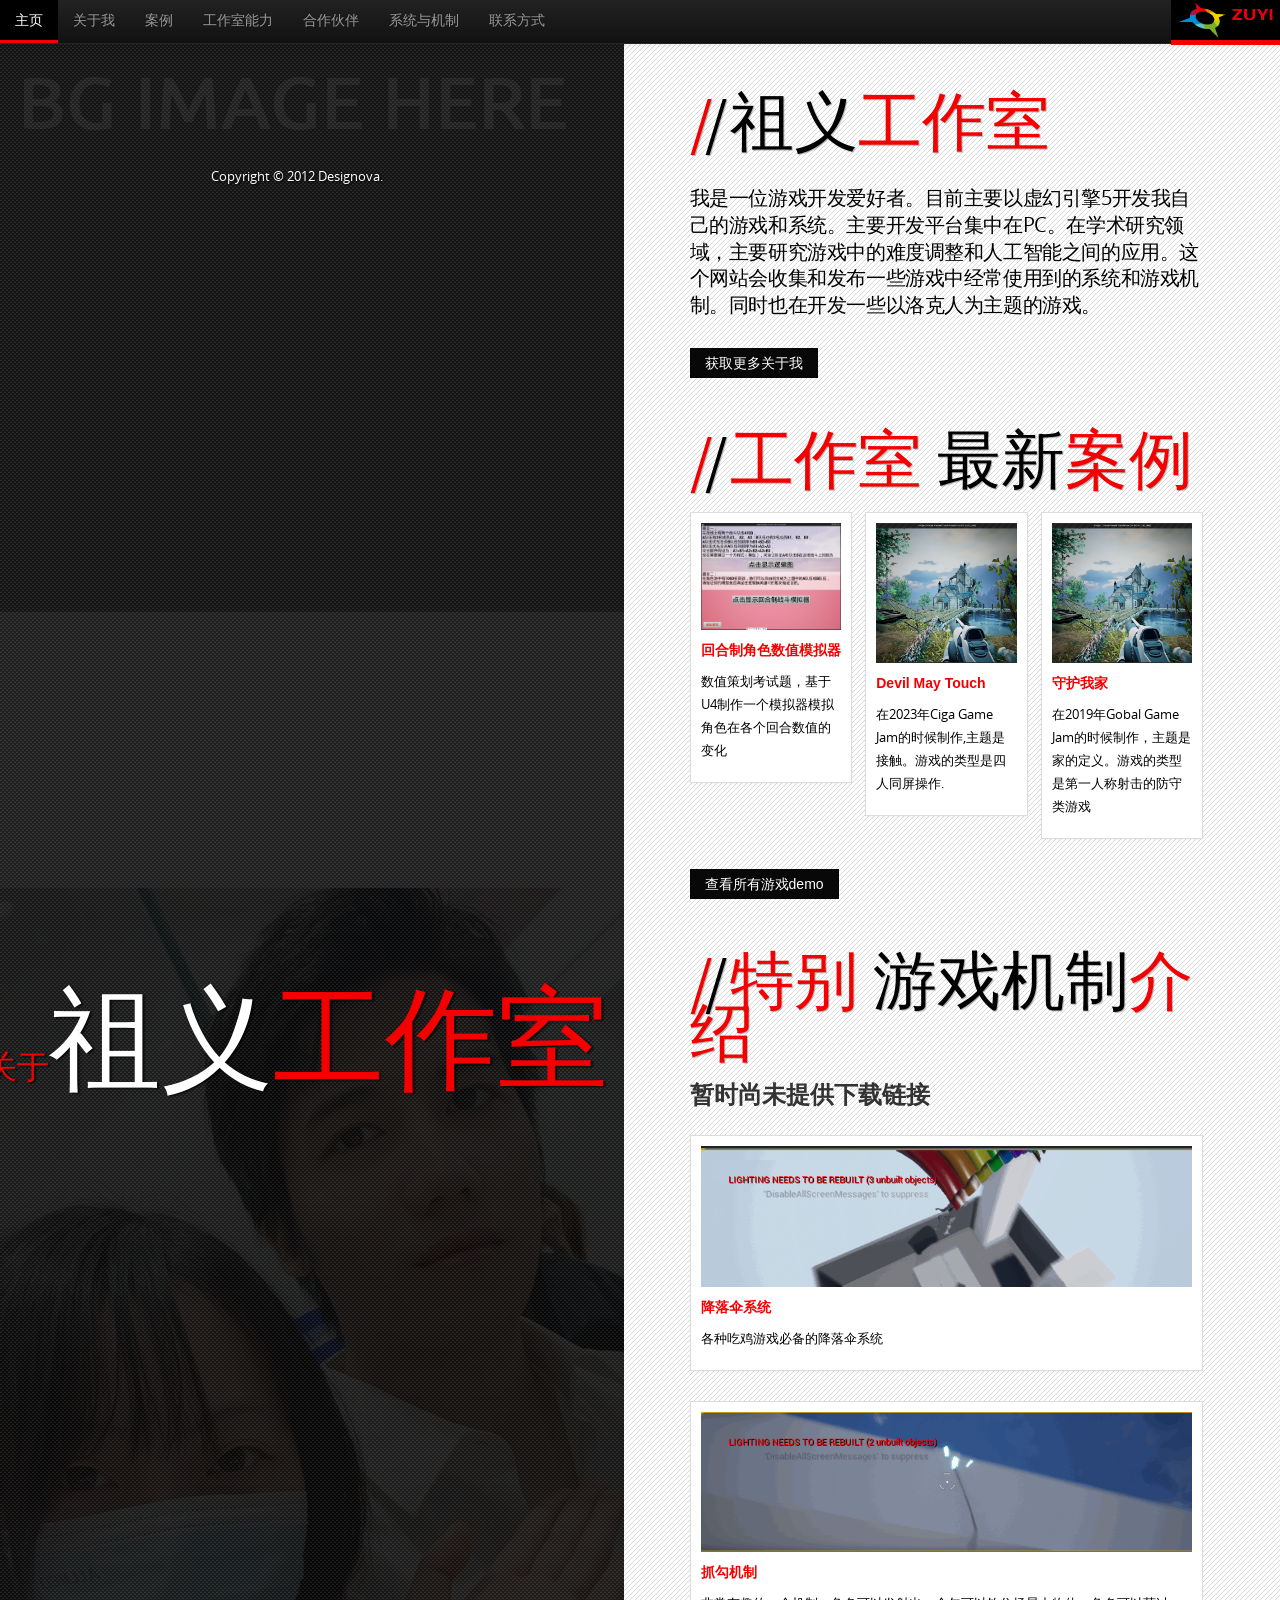
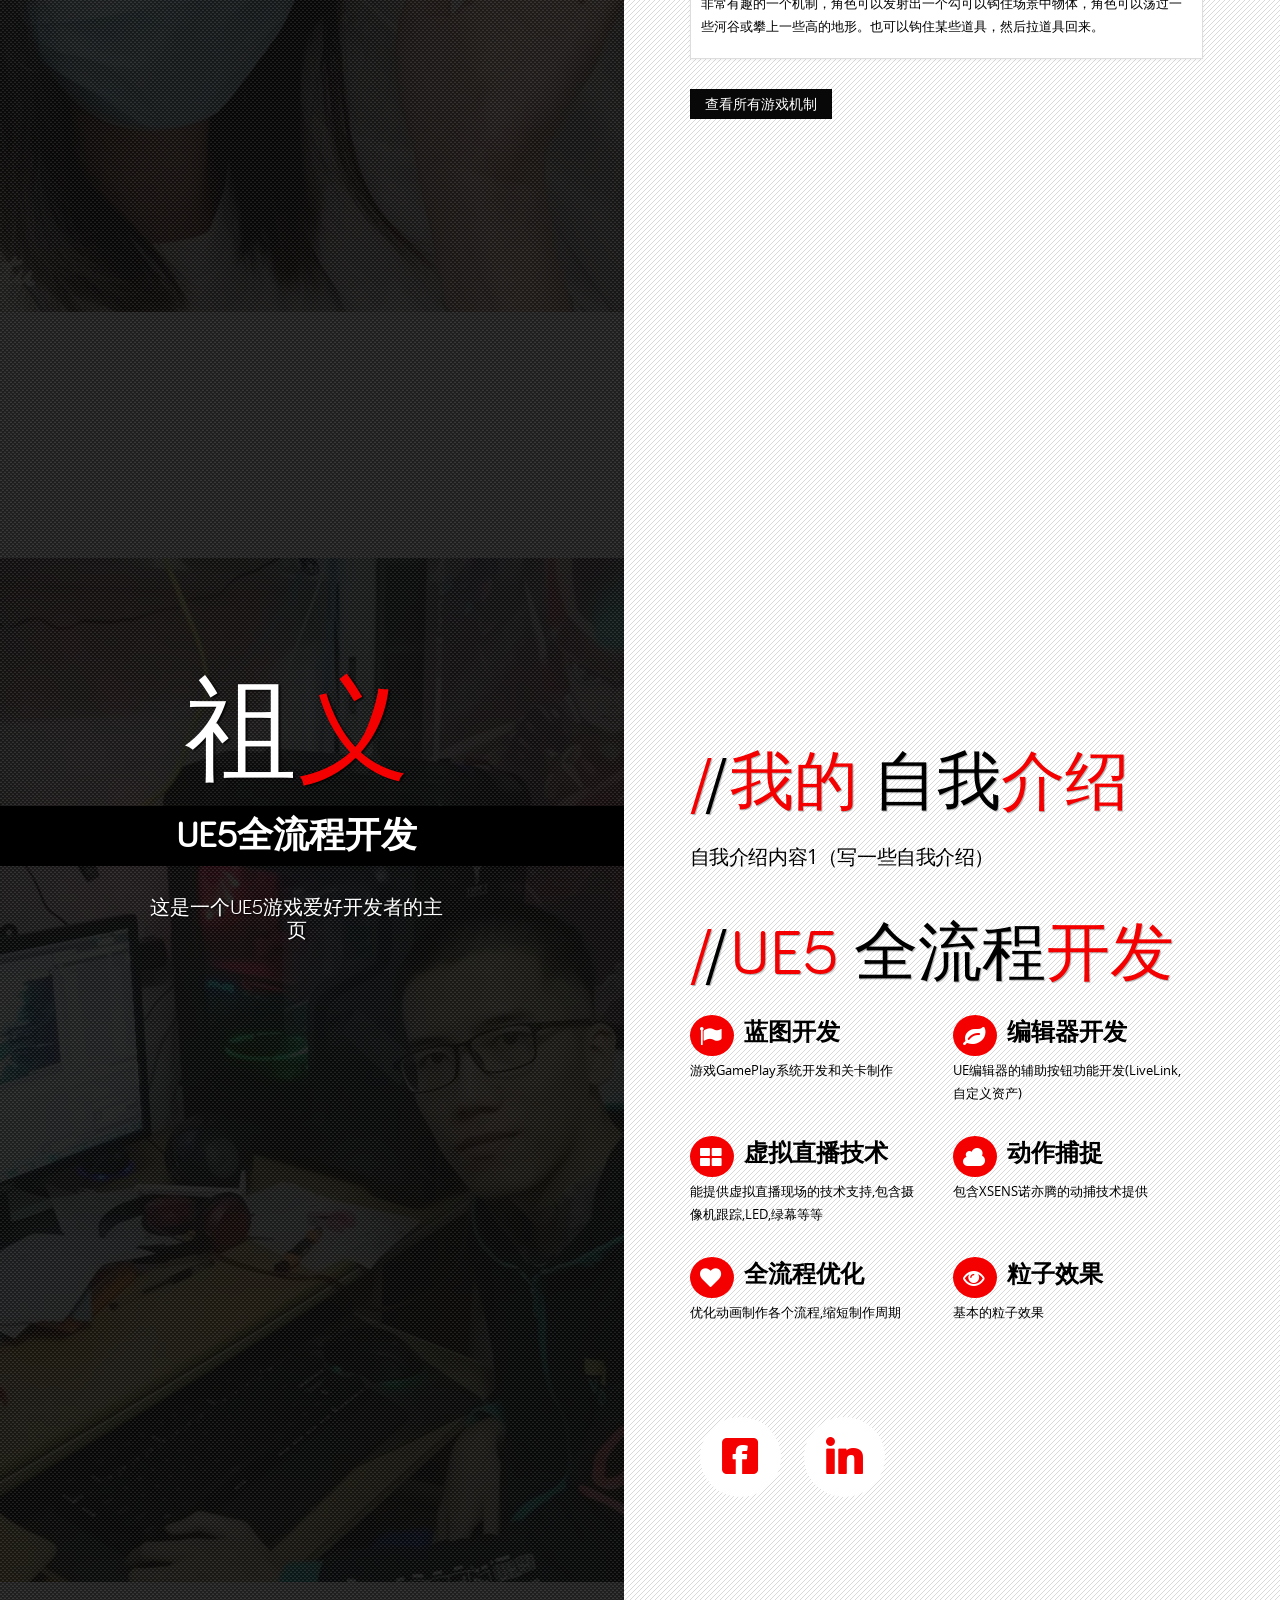
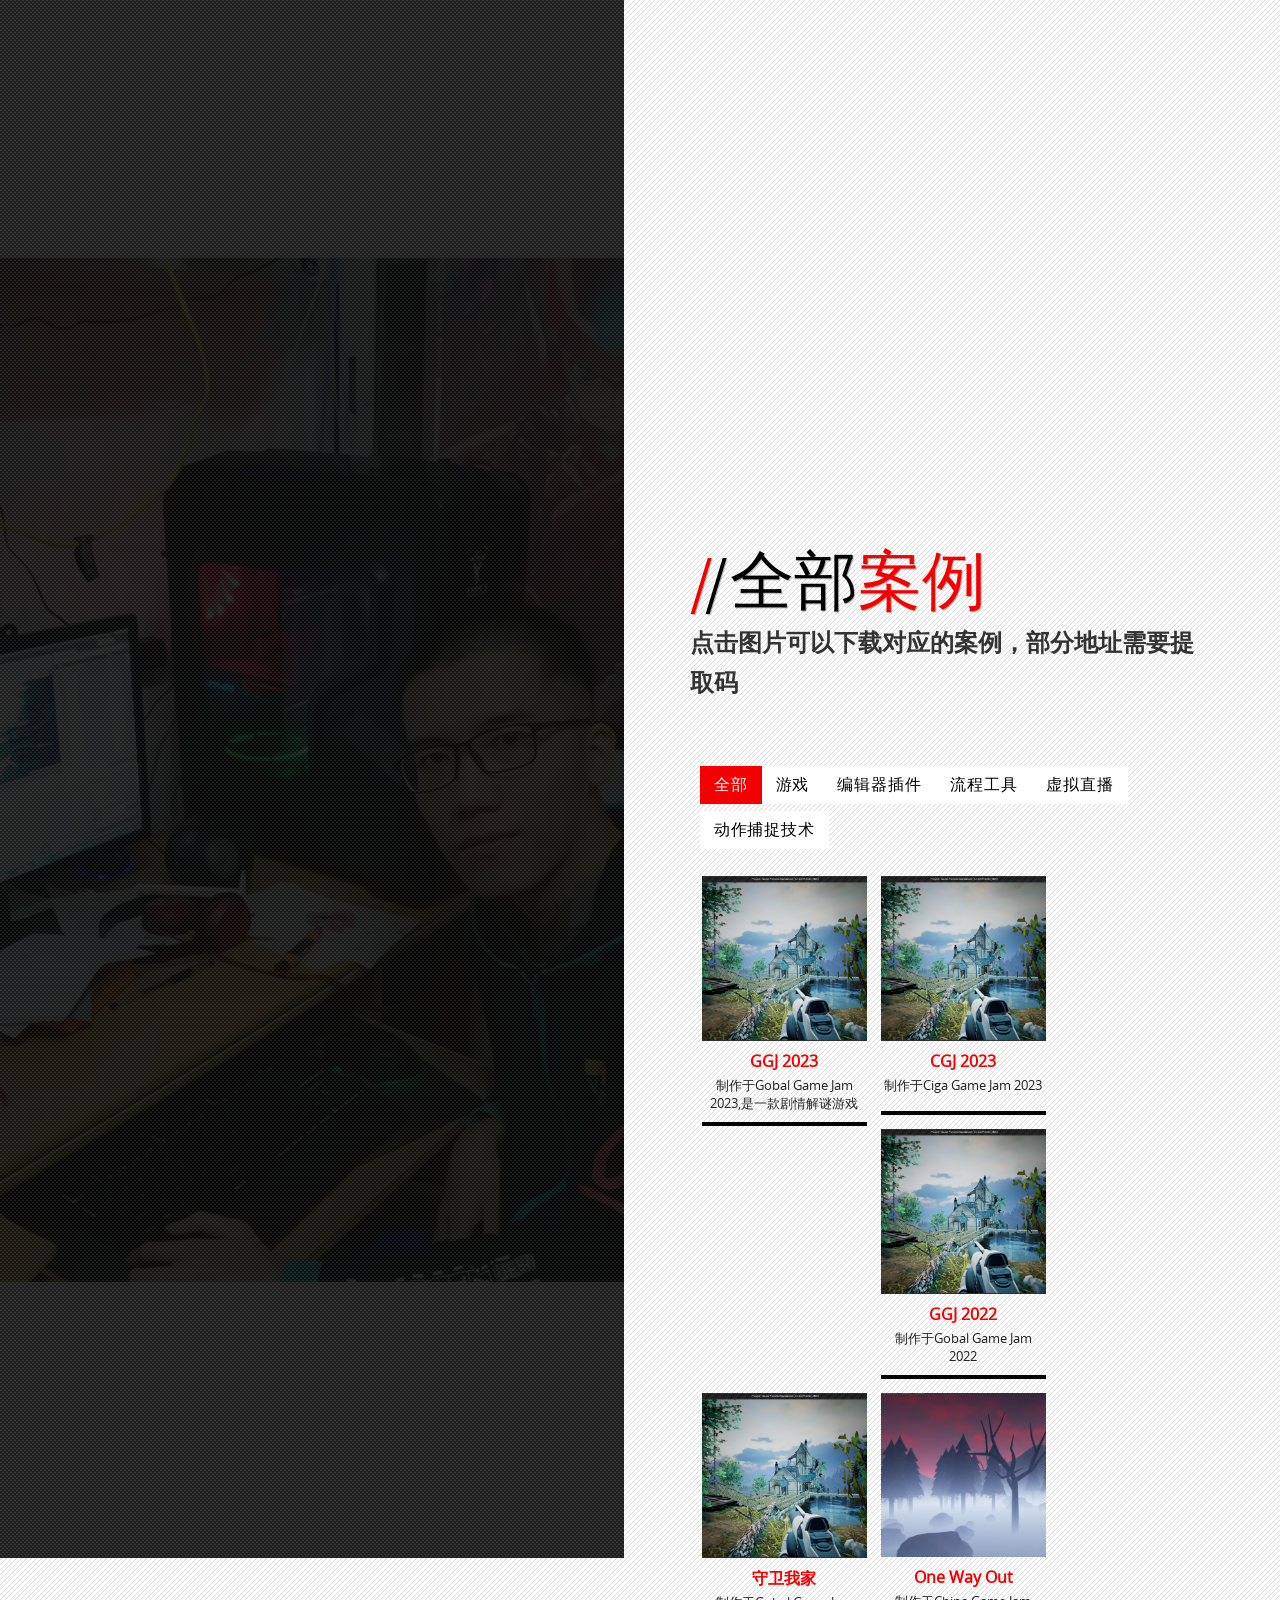
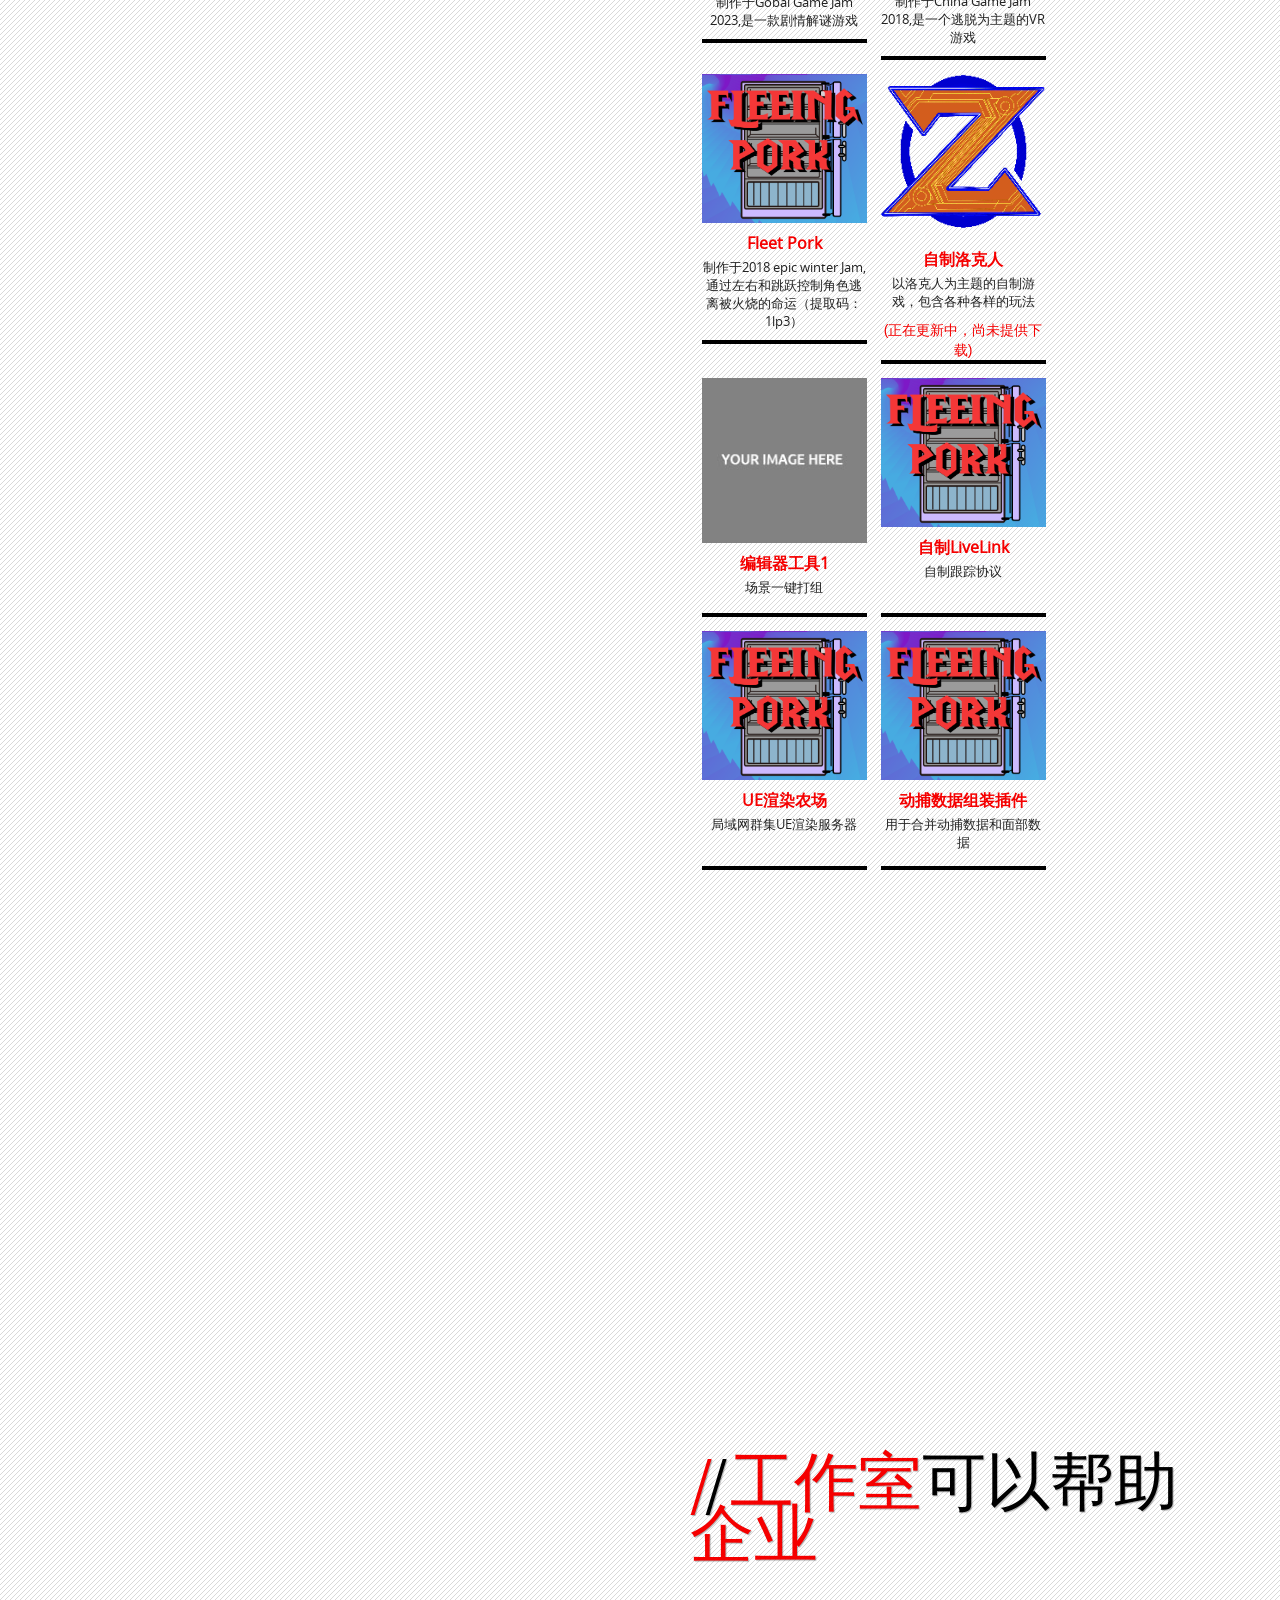
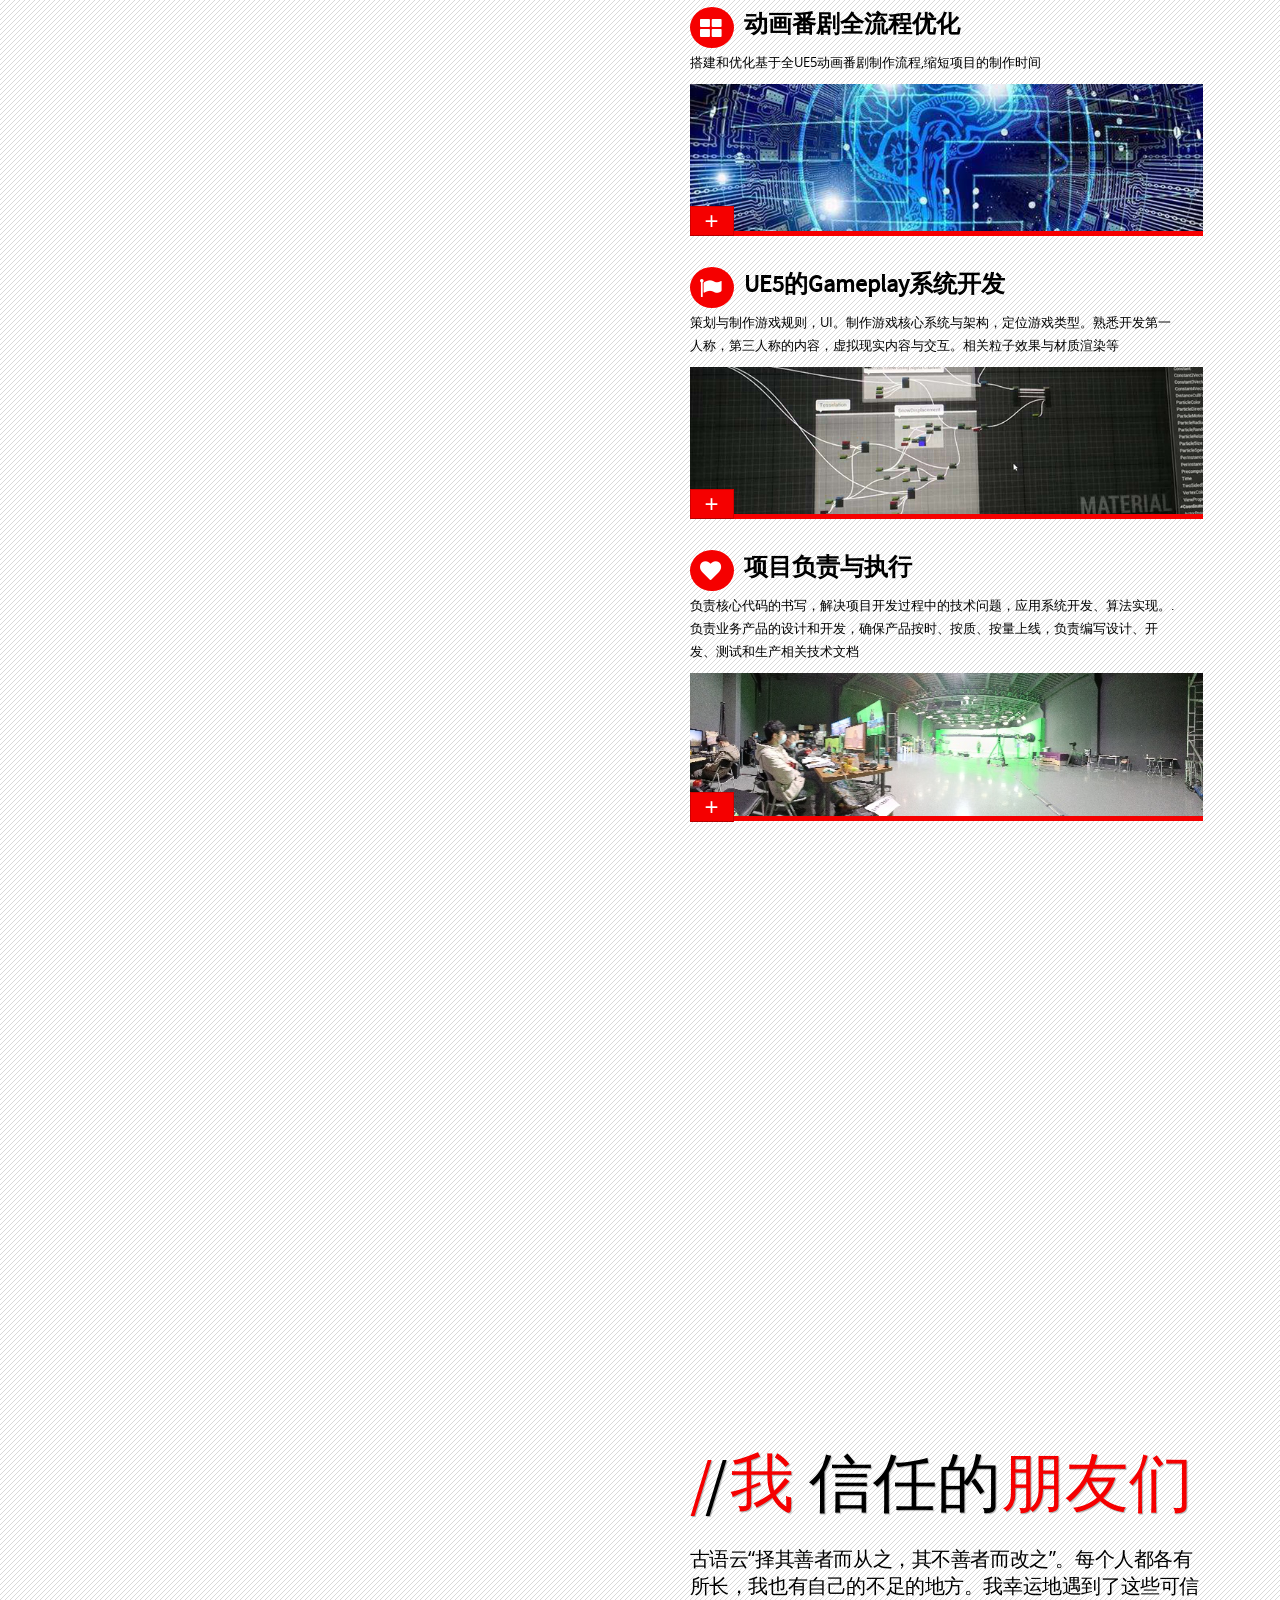
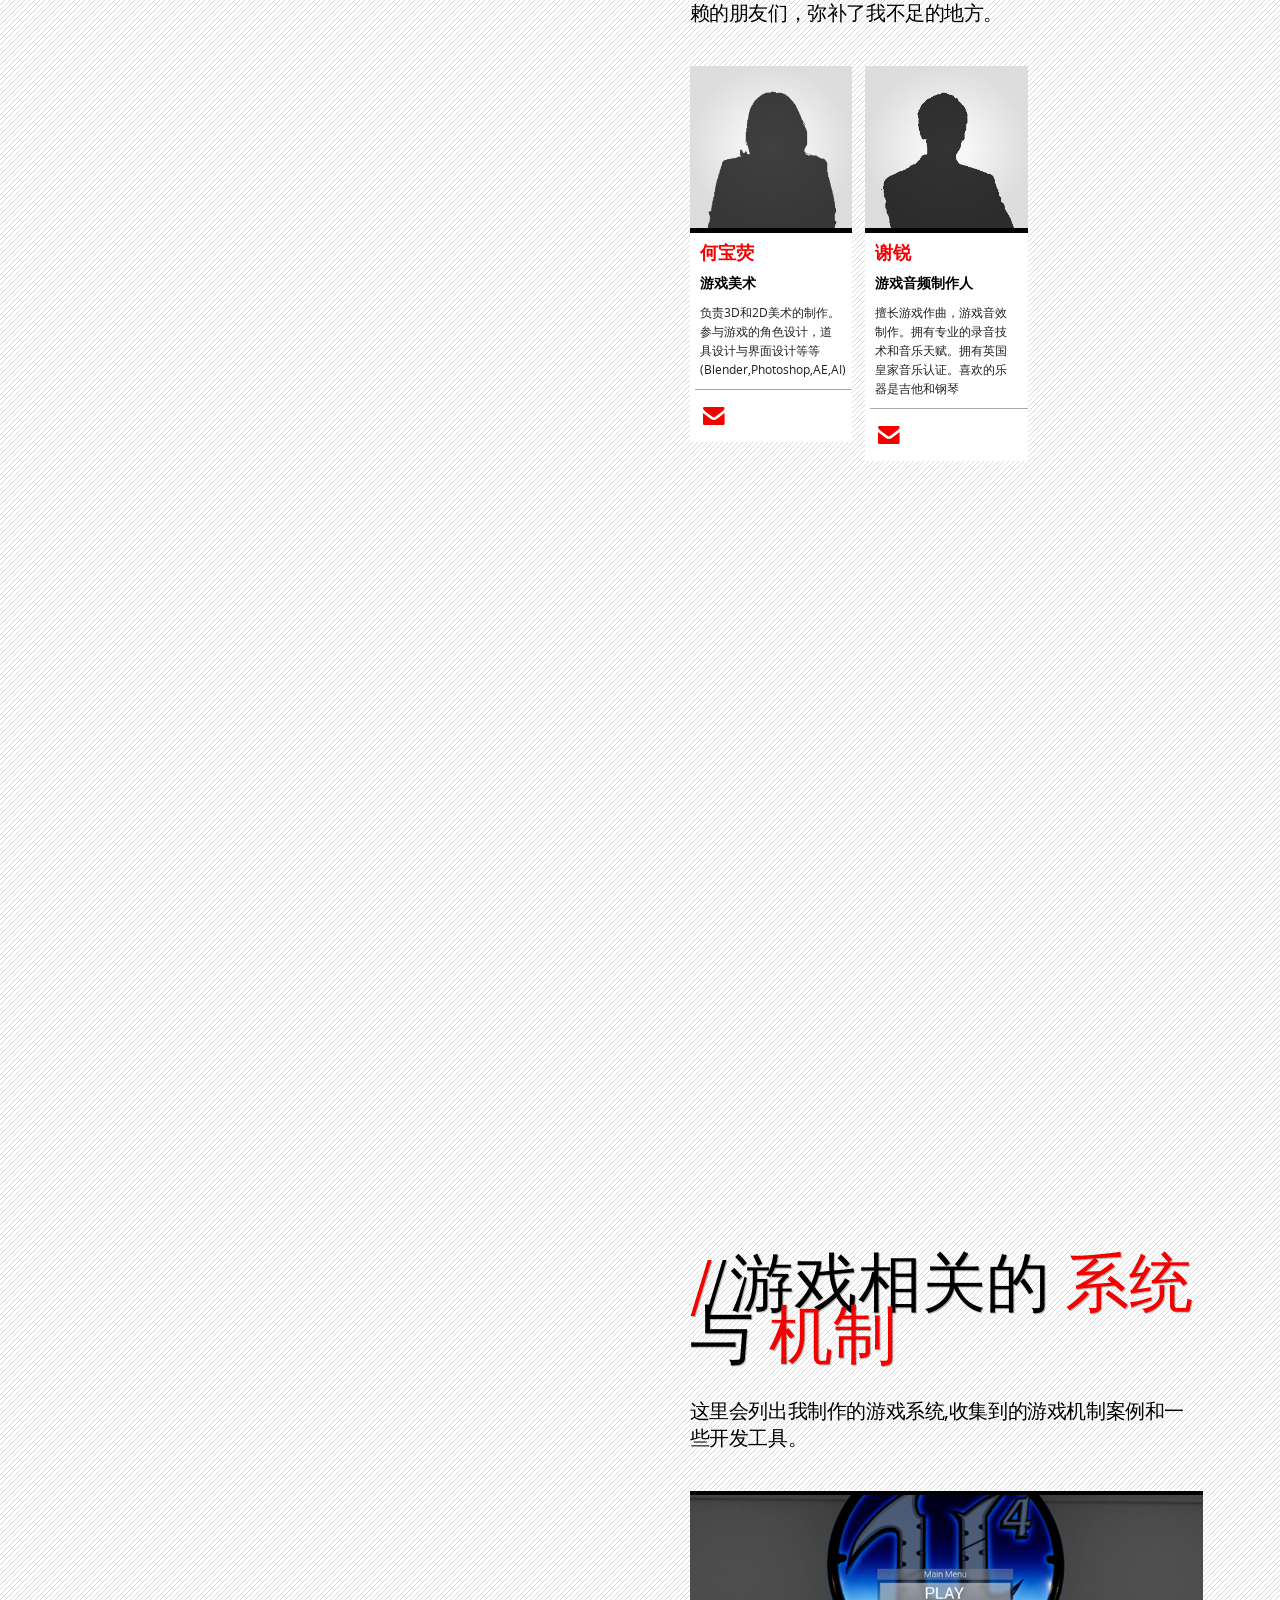
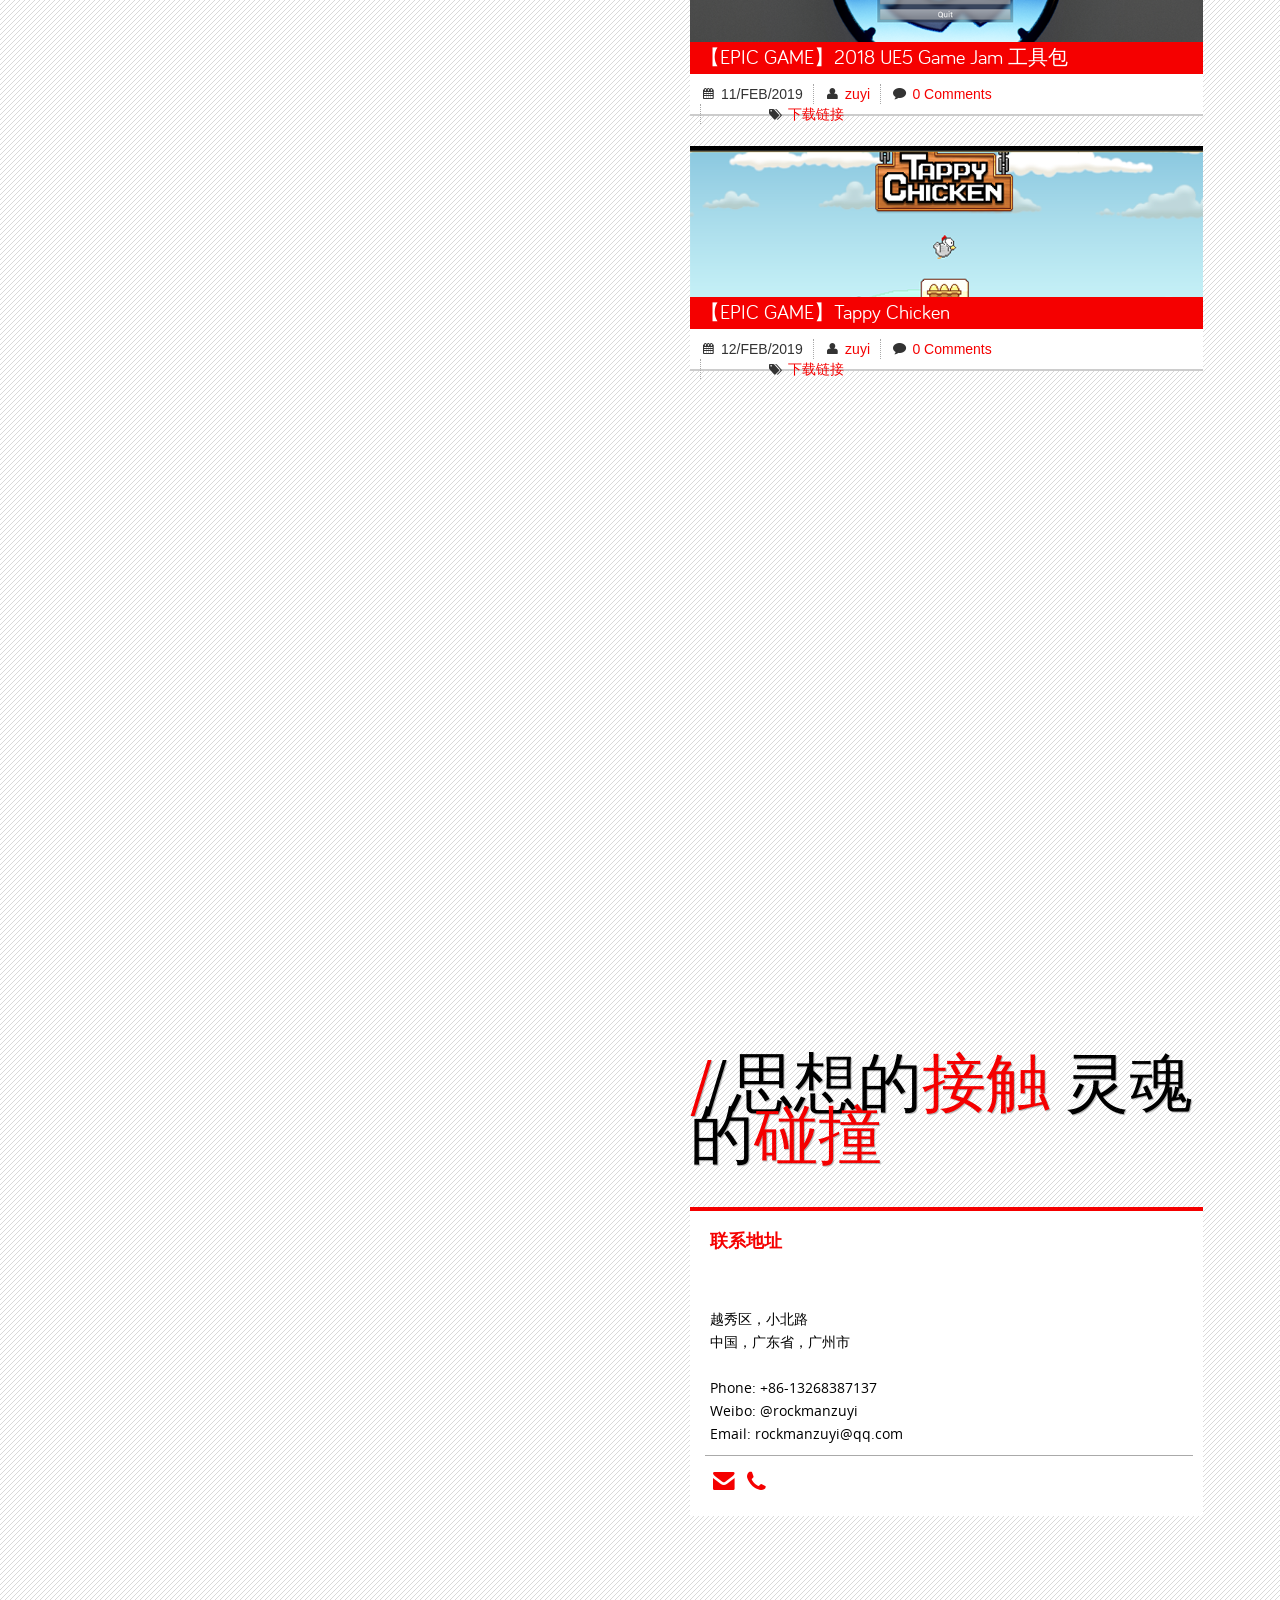
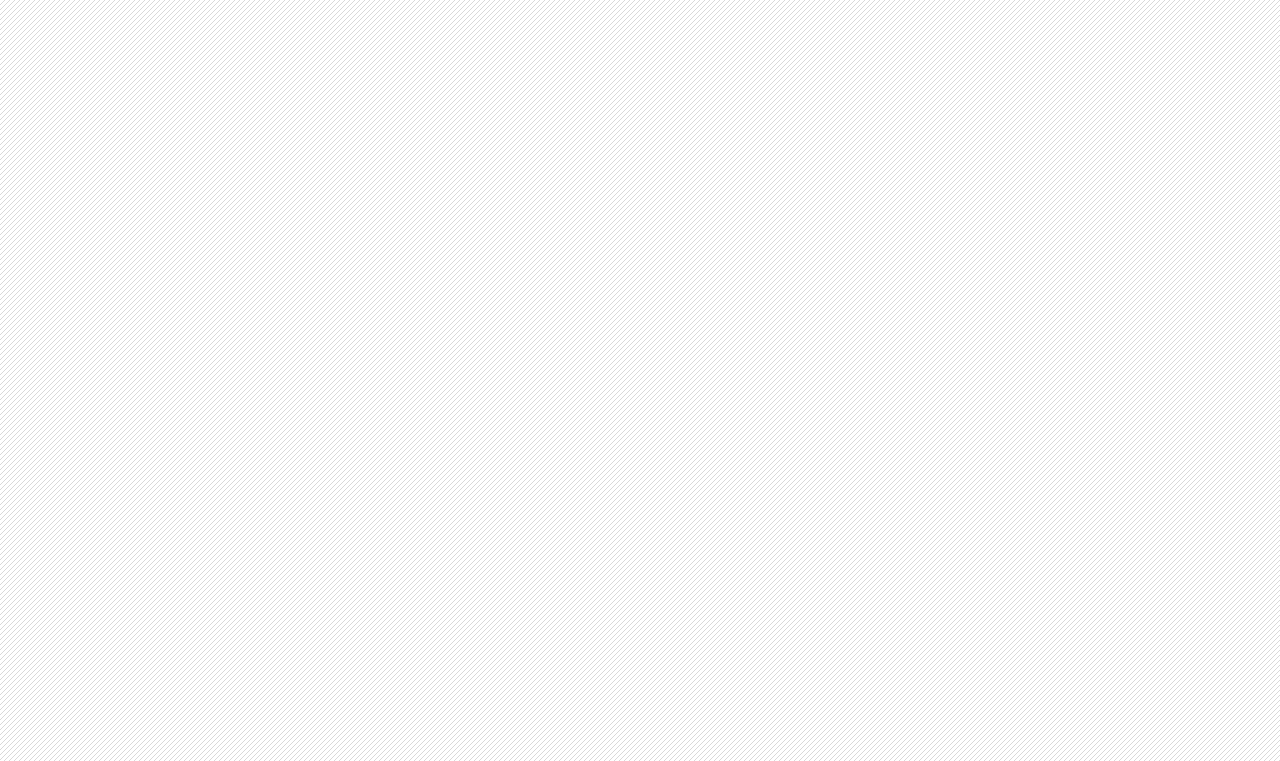
==== commit 7b76d899: "Update index.html" ====
--- a/index.html
+++ b/index.html
@@ -71,10 +71,10 @@
             <ul id="main-nav" class="nav">
               <li id="nav-home" class="main-link active"><a class="scrollme" href="#home">主页</a></li>
               <li id="nav-about" class="main-link"><a class="scrollme" href="#about">关于我</a></li>
-              <li id="nav-portfolio" class="main-link"><a class="scrollme" href="#portfolio">作品</a></li>
+              <li id="nav-portfolio" class="main-link"><a class="scrollme" href="#portfolio">案例</a></li>
               <li id="nav-services" class="main-link"><a class="scrollme" href="#services">工作室能力</a></li>
-              <li id="nav-team" class="main-link"><a class="scrollme" href="#team">合作团队</a></li>
-              <li id="nav-blog" class="main-link"><a class="scrollme" href="#blog">游戏系统与机制</a></li>
+              <li id="nav-team" class="main-link"><a class="scrollme" href="#team">合作伙伴</a></li>
+              <li id="nav-blog" class="main-link"><a class="scrollme" href="#blog">系统与机制</a></li>
               <li id="nav-contact" class="main-link"><a class="scrollme" href="#contact">联系方式</a></li>
             </ul>
           </div><!--/.nav-collapse -->
@@ -180,7 +180,7 @@
             	<section id="left-about" class="page-left dark">
             	<div class="row">
                 	<article class="promo promo-about span12 align-center add-top-main">
-                    <h2 class="title-sub">zuyi/<span class="title">关于</span><span class="title-highlight">我</span></h2>
+                    <h2 class="title-sub">关于<span class="title">祖义</span><span class="title-highlight">工作室</span></h2>
 						<!--
                     <h1 class="main-heading">A story of awesomeness!</h1>
                     <p class="add-top main-heading">We are aura, the creative agency that stands out from the crowd. Lorem ipsum dolor siter amet mundium corpes illon tolves lorem ipsum dolor.</p><p class="copyright">Copyright &copy; 2012 Designova.</p>
@@ -248,7 +248,7 @@
                             <h1 class="in-main-heading color-high text-shadow-white">
                             <span class="iconize color-high">/</span>
                             <span class="iconize color-dark">/</span>
-                            <span class="big-one add-left-half">我 <span class="color-dark">的</span>最新游戏作品demo </span> 
+                            <span class="big-one add-left-half">工作室 <span class="color-dark">最新</span>案例 </span> 
                             </h1>
                             <div class="row pad-left-medium pad-top-half add-bottom remove-pad-on-phone">
                             
@@ -477,9 +477,9 @@
                             <h1 class="in-main-heading color-high text-shadow-white">
                             <span class="iconize color-high">/</span>
                             <span class="iconize color-dark">/</span>
-                            <span class="big-one add-left-half"><span class="color-dark">案例</span>Demo</span> 
+                            <span class="big-one add-left-half"><span class="color-dark">全部</span>案例</span> 
                             </h1>
-                            <h3>点击图片可以下载对应的游戏，部分游戏需要提取码</h3>
+                            <h3>点击图片可以下载对应的案例，部分地址需要提取码</h3>
                             </article>
                             <!--block : ends-->
                             
@@ -489,32 +489,62 @@
                             <div class="group">
                                                 <ul class="filter group">
                                                     <li class="current all"><a href="#">全部</a></li>
-                                                    <li class="FPS"><a href="#">游戏</a></li>
-                                                    <li class="VR"><a href="#">编辑器插件</a></li>
-                                                    <li class="ACTION"><a href="#">流程工具</a></li>
-													<li class="RPG"><a href="#">虚拟直播</a></li>
-                                                    <li class="OTHER"><a href="#">动作捕捉技术</a></li>
+                                                    <li class="Game"><a href="#">游戏</a></li>
+                                                    <li class="Plugin"><a href="#">编辑器插件</a></li>
+                                                    <li class="Tools"><a href="#">流程工具</a></li>
+													<li class="VP"><a href="#">虚拟直播</a></li>
+                                                    <li class="Mocap"><a href="#">动作捕捉技术</a></li>
                                                 </ul>
                                         </div>
                                         <!-- Portfolio Items -->
                                         <ul class="portfolio group">
-                                            <li class="item" data-id="id-1" data-type="all FPS">
+                                            <li class="item" data-id="id-1" data-type="all Game">
+                                                <a href="https://pan.baidu.com/s/1OdcEZkqB1B0-Si3xLUwtOA" >
+                                                <div class="overlay-block"></div>
+                                                <img src="images/gamedemo/GGJ2019logo.png" width="173" height="173" alt="Portfolio Image 1" />
+                                                    <h5>GGJ 2023</h5>
+                                                    <p class="caption">制作于Gobal Game Jam 2023,是一款剧情解谜游戏</p>
+                                                </a>
+                                            </li>
+
+                                            <li class="item" data-id="id-2" data-type="all Game">
+                                                <a href="https://pan.baidu.com/s/1OdcEZkqB1B0-Si3xLUwtOA" >
+                                                <div class="overlay-block"></div>
+                                                <img src="images/gamedemo/GGJ2019logo.png" width="173" height="173" alt="Portfolio Image 1" />
+                                                    <h5>CGJ 2023</h5>
+                                                    <p class="caption">制作于Ciga Game Jam 2023</p>
+                                                </a>
+                                            </li>
+
+                                            <li class="item" data-id="id-3" data-type="all Game">
+                                                <a href="https://pan.baidu.com/s/1OdcEZkqB1B0-Si3xLUwtOA" >
+                                                <div class="overlay-block"></div>
+                                                <img src="images/gamedemo/GGJ2019logo.png" width="173" height="173" alt="Portfolio Image 1" />
+                                                    <h5>GGJ 2022</h5>
+                                                    <p class="caption">制作于Gobal Game Jam 2022</p>
+                                                </a>
+                                            </li>
+
+                                            <li class="item" data-id="id-4" data-type="all Game">
                                                 <a href="https://pan.baidu.com/s/1OdcEZkqB1B0-Si3xLUwtOA" >
                                                 <div class="overlay-block"></div>
                                                 <img src="images/gamedemo/GGJ2019logo.png" width="173" height="173" alt="Portfolio Image 1" />
                                                     <h5>守卫我家</h5>
-                                                    <p class="caption">制作于Gobal Game Jam 2019，是一款第一人称射击的防守类游戏</p>
-                                                </a>
-                                            </li>
-                                            <li class="item" data-id="id-2" data-type="all VR">
+                                                    <p class="caption">制作于Gobal Game Jam 2023,是一款剧情解谜游戏</p>
+                                                </a>
+                                            </li>
+
+                                            <li class="item" data-id="id-5" data-type="all Game">
                                                 <a href="https://pan.baidu.com/s/1Rammi_5Of2xDqMNYlPfGTw">
                                                 <div class="overlay-block"></div>
                                                 <img src="images/gamedemo/onewayout.png" width="173" height="173" alt="Portfolio Image 2" />
                                                     <h5>One Way Out</h5>
-                                                    <p class="caption">制作于China Game Jam 2018，是一个逃脱为主题的VR游戏</p>
-                                                </a>
-                                            </li>
-                                            <li class="item" data-id="id-3" data-type="all ACTION">
+                                                    <p class="caption">制作于China Game Jam 2018,是一个逃脱为主题的VR游戏</p>
+                                                </a>
+                                            </li>
+                                            
+                                            
+                                            <li class="item" data-id="id-6" data-type="all Game">
                                                 <a href="https://pan.baidu.com/s/16qzcRx9YHfQSEwJsZddUxQ">
                                                 <div class="overlay-block"></div>
                                                 <img src="images/gamedemo/Fleeing pork.png" width="173" height="173" alt="Portfolio Image 3" />
@@ -522,7 +552,7 @@
                                                     <p class="caption">制作于2018 epic winter Jam, 通过左右和跳跃控制角色逃离被火烧的命运（提取码：1lp3）</p>
                                                 </a>
                                             </li>
-                                            <li class="item" data-id="id-4" data-type="all RPG">
+                                            <li class="item" data-id="id-0" data-type="all Game">
                                                 <a href="images/gamedemo/Z1.png">
                                                 <div class="overlay-block"></div>
                                                 <img src="images/gamedemo/Z1.png" width="173" height="173" alt="Portfolio Image 4" />
@@ -531,6 +561,46 @@
 													(正在更新中，尚未提供下载)
                                                 </a>
                                             </li>
+
+                                            <li class="item" data-id="id-1" data-type="all Plugin">
+                                                <a href="images/portfolio/full.jpg" data-gal="prettyPhoto[portfolio]">
+                                                <div class="overlay-block"></div>
+                                                <img src="images/portfolio/06.jpg" width="173" height="173" alt="Portfolio Image 6" />
+                                                    <h5>编辑器工具1</h5>
+                                                    <p class="caption">场景一键打组</p>
+                                                </a>
+                                            </li>
+
+                                            
+
+                                            <li class="item" data-id="id-1" data-type="all VP">
+                                                <a href="null">
+                                                <div class="overlay-block"></div>
+                                                <img src="images/gamedemo/Fleeing pork.png" width="173" height="173" alt="Portfolio Image 3" />
+                                                    <h5>自制LiveLink</h5>
+                                                    <p class="caption">自制跟踪协议</p>
+                                                </a>
+                                            </li>
+                                            <li class="item" data-id="id-2" data-type="all Tools">
+                                                <a href="null">
+                                                <div class="overlay-block"></div>
+                                                <img src="images/gamedemo/Fleeing pork.png" width="173" height="173" alt="Portfolio Image 3" />
+                                                    <h5>UE渲染农场</h5>
+                                                    <p class="caption">局域网群集UE渲染服务器</p>
+                                                </a>
+                                            </li>
+
+                                            <li class="item" data-id="id-1" data-type="all Mocap">
+                                                <a href="null">
+                                                <div class="overlay-block"></div>
+                                                <img src="images/gamedemo/Fleeing pork.png" width="173" height="173" alt="Portfolio Image 3" />
+                                                    <h5>动捕数据组装插件</h5>
+                                                    <p class="caption">用于合并动捕数据和面部数据</p>
+                                                </a>
+                                            </li>
+
+
+
                                             <!--<li class="item" data-id="id-5" data-type="all OTHER">
                                                 <a href="images/portfolio/full.jpg" data-gal="prettyPhoto[portfolio]">
                                                 <div class="overlay-block"></div>
